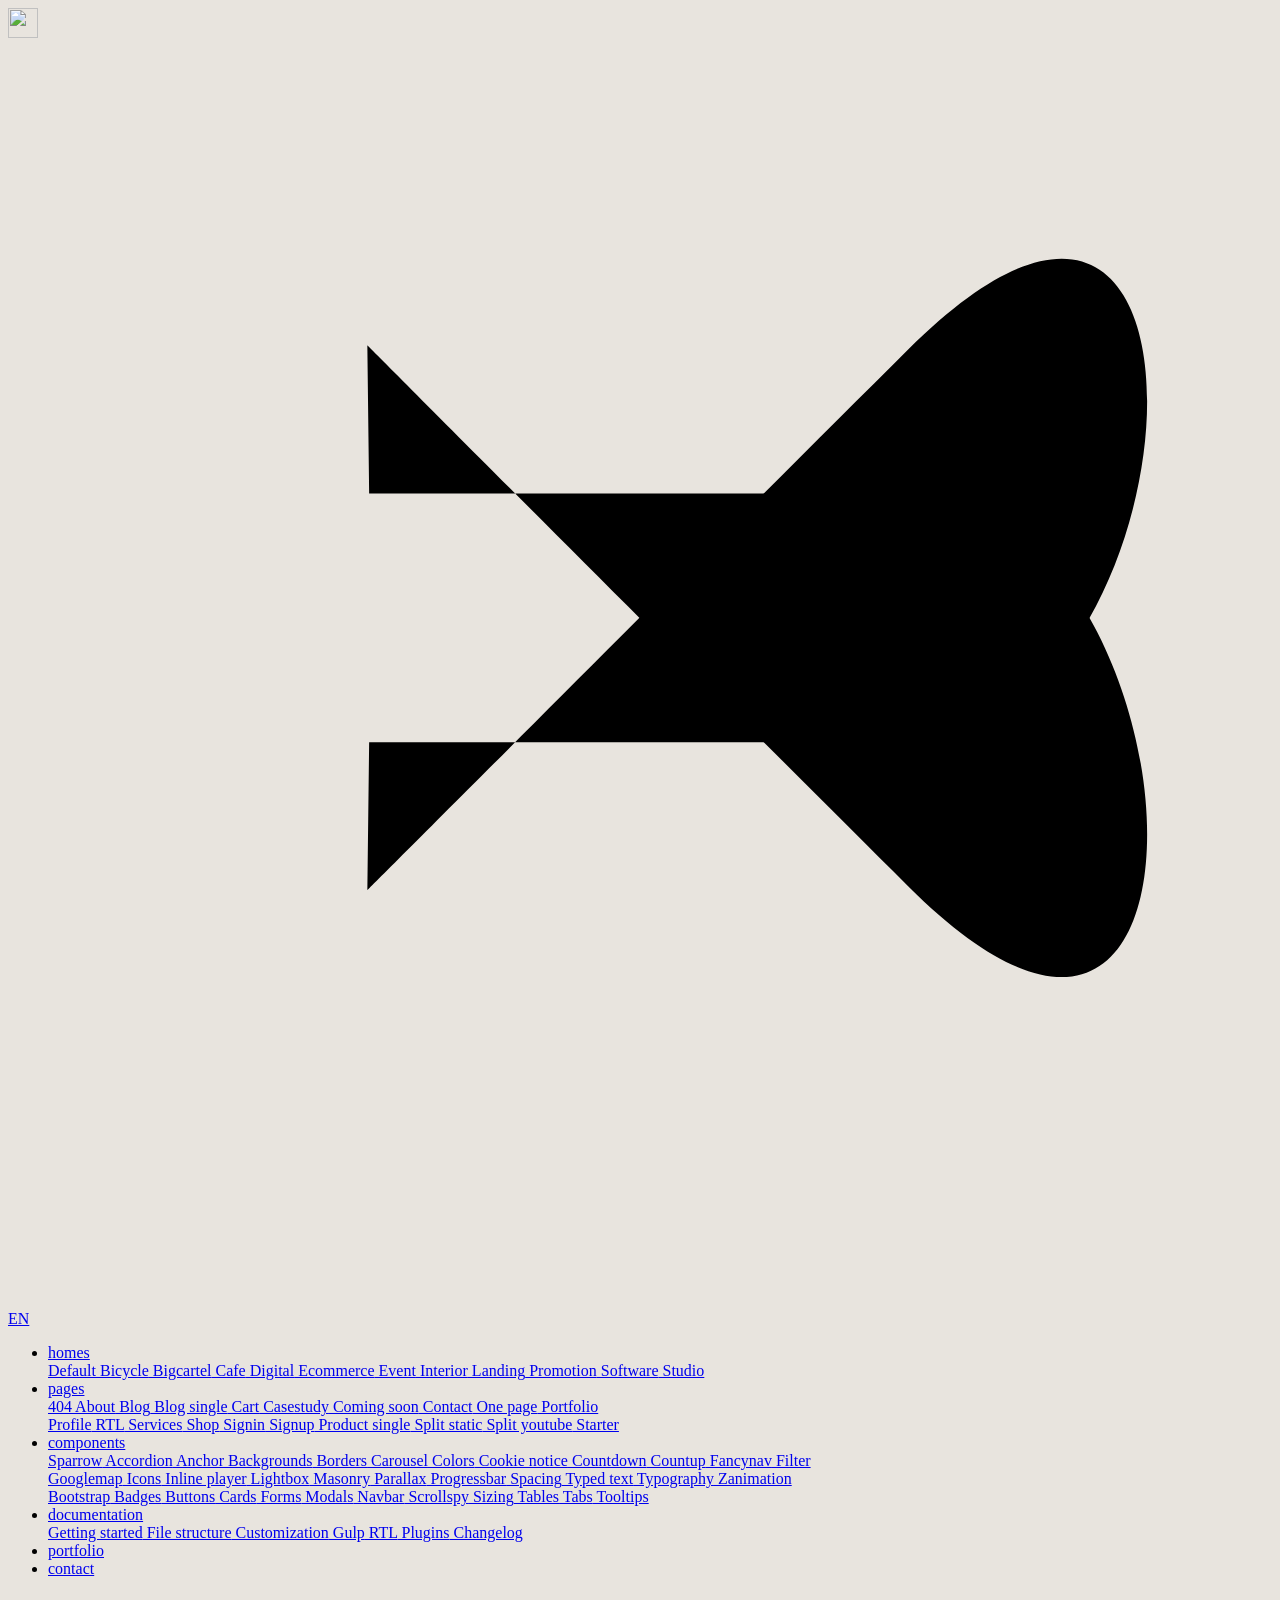
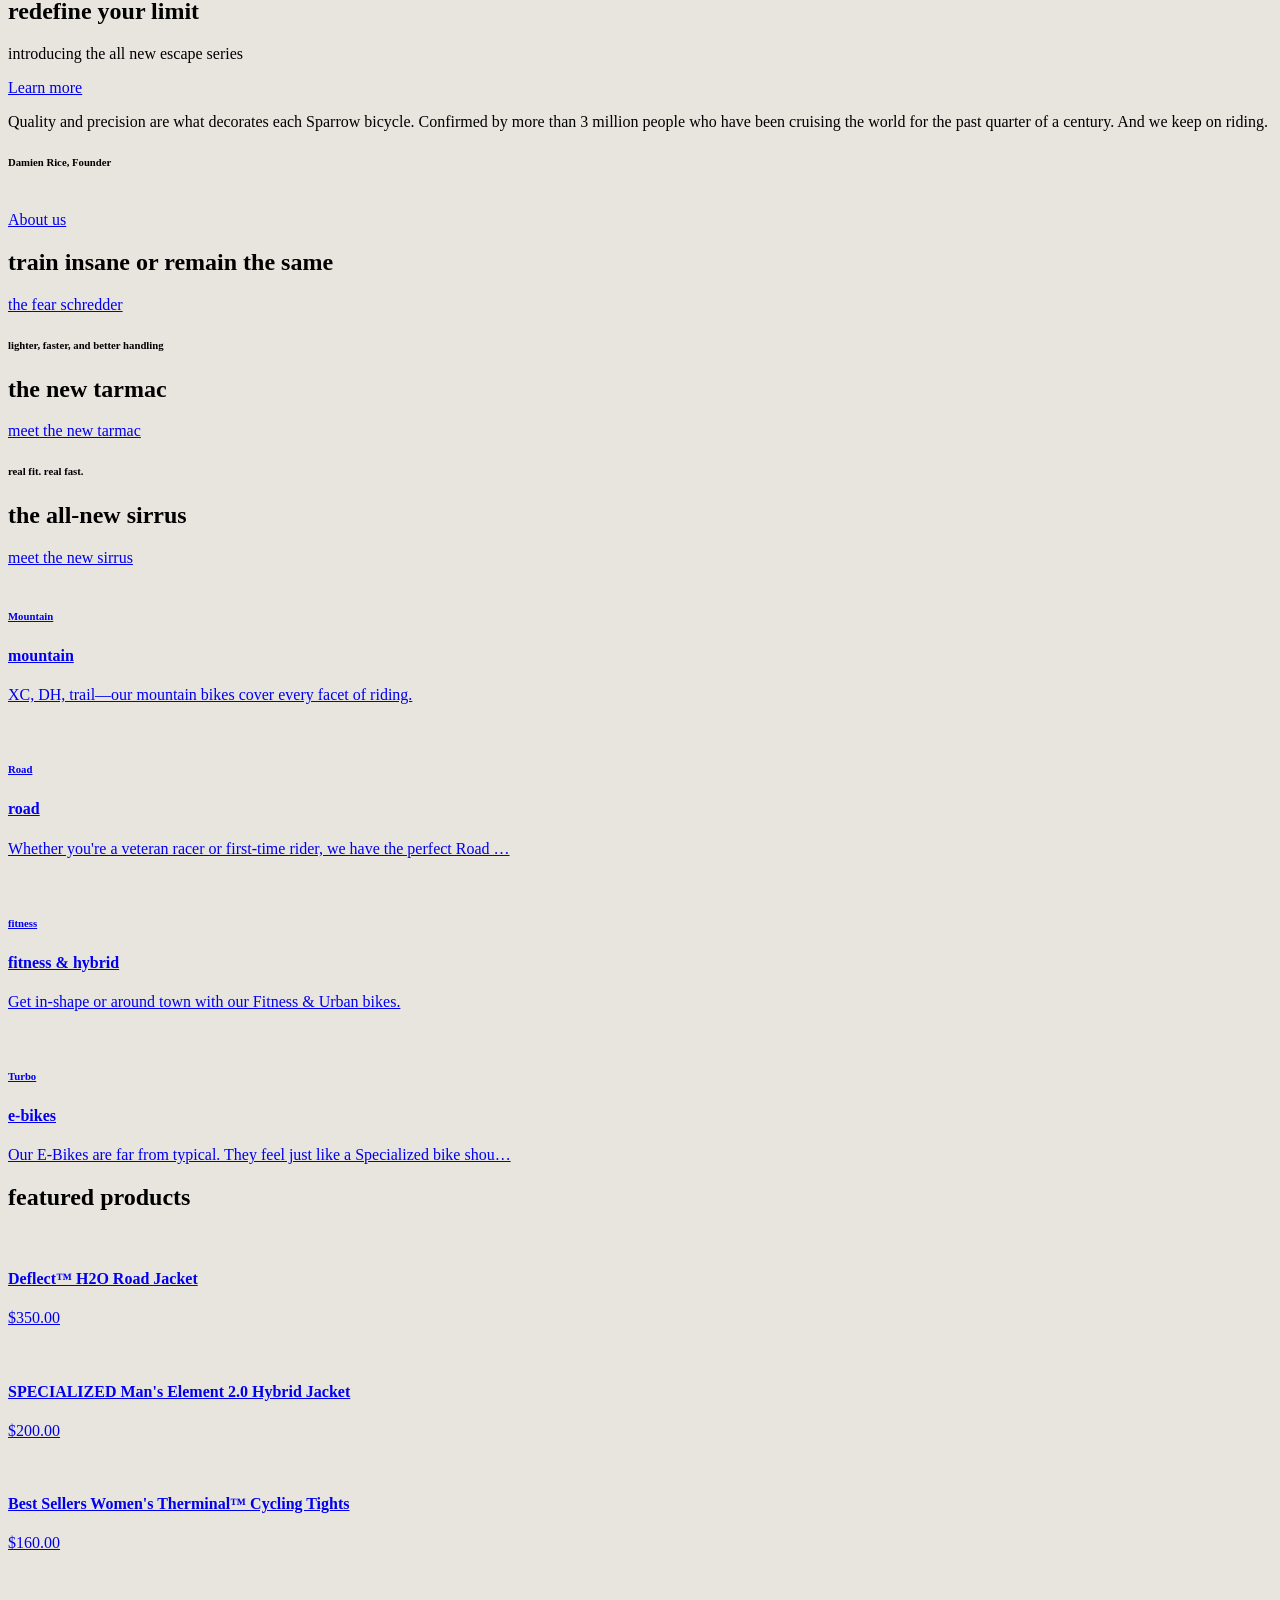
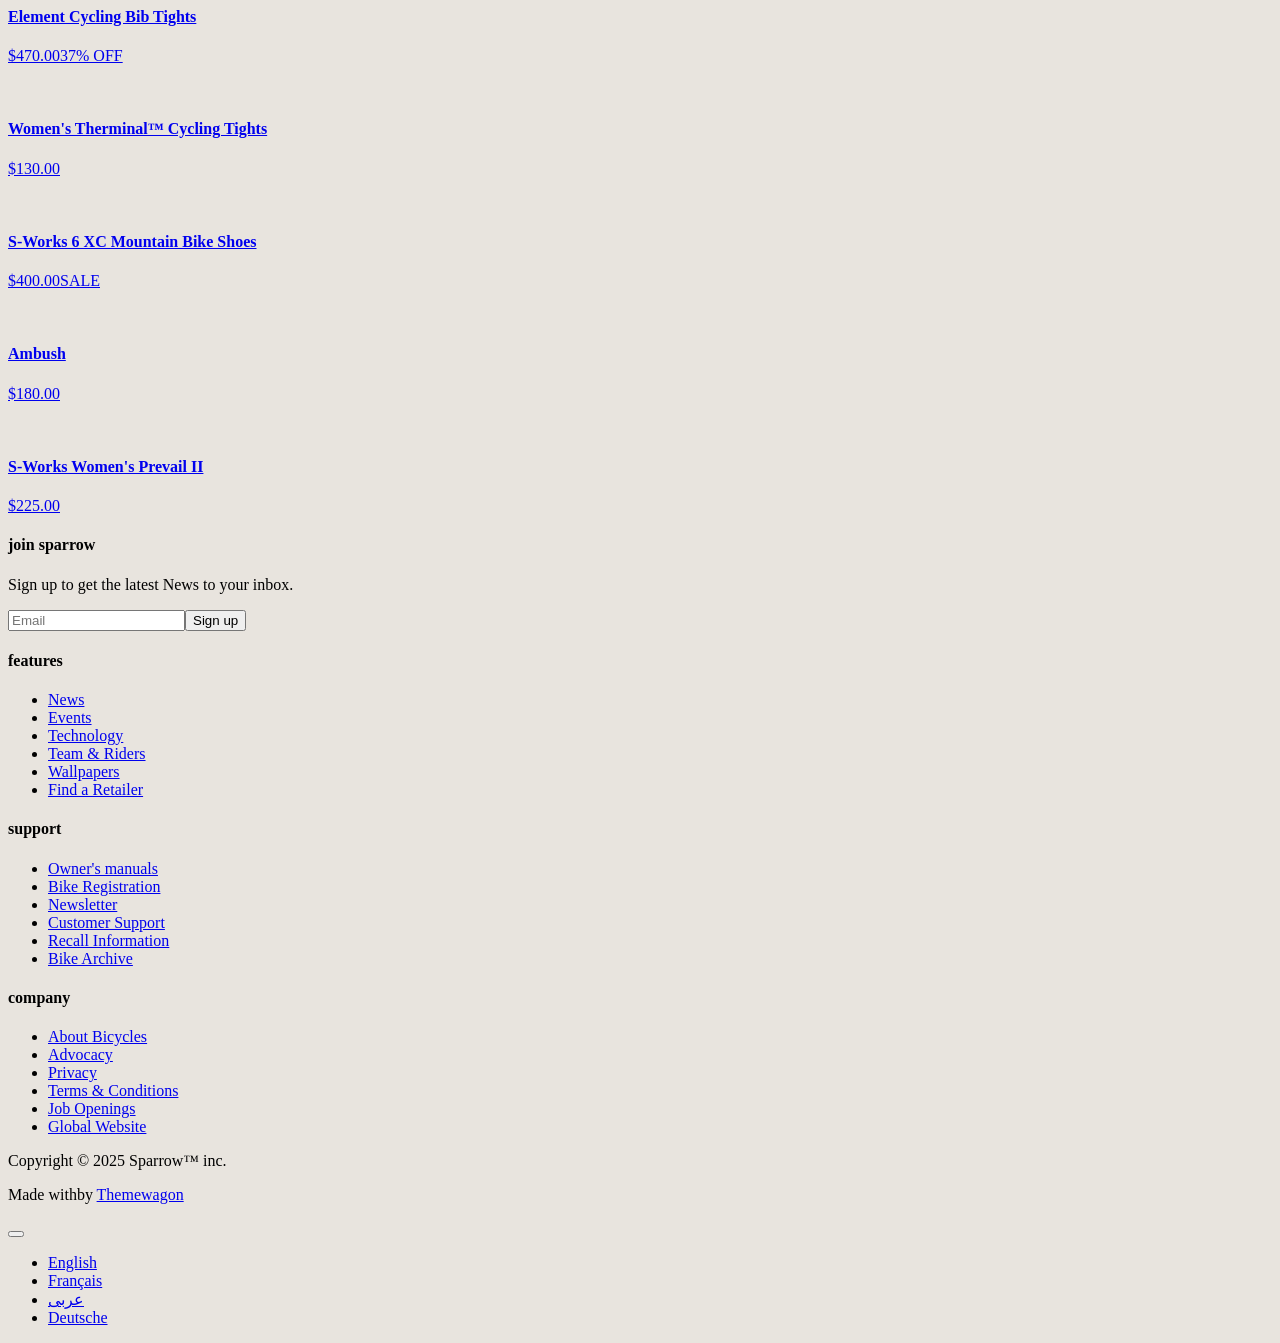
==== bicycle.html @ a2dff195 "Add files via upload" ====
<!DOCTYPE html>
<html class="has-sidemenu" lang="en-US" dir="ltr">

  <head>
    <meta charset="utf-8">
    <meta http-equiv="X-UA-Compatible" content="IE=edge">
    <meta name="viewport" content="width=device-width, initial-scale=1">

    <!-- ===============================================--><!--    Document Title--><!-- ===============================================-->
    <title>WAGS | mobile</title>

    <!-- ===============================================--><!--    Favicons--><!-- ===============================================-->
    <link rel="apple-touch-icon" sizes="180x180" href="../assets/img/favicons/apple-touch-icon.png">
    <link rel="icon" type="image/png" sizes="32x32" href="../assets/img/favicons/favicon-32x32.png">
    <link rel="icon" type="image/png" sizes="16x16" href="../assets/img/favicons/favicon-16x16.png">
    <link rel="shortcut icon" type="image/x-icon" href="../assets/img/favicons/favicon.ico">
    <link rel="manifest" href="../assets/img/favicons/manifest.json">
    <meta name="msapplication-TileImage" content="../assets/img/favicons/mstile-150x150.png">
    <meta name="theme-color" content="#E8E4DE">

    <!-- ===============================================--><!--    Stylesheets--><!-- ===============================================-->
    <link href="../vendors/swiper/swiper-bundle.min.css" rel="stylesheet">
    <link href="../vendors/loaders.css/loaders.min.css" rel="stylesheet" type="text/css">
    <link rel="preconnect" href="https://fonts.gstatic.com">
    <link href="https://fonts.googleapis.com/css?family=PT+Mono%7cPT+Serif:400,400i%7cLato:100,300,400,700,800,900" rel="stylesheet">
    <link href="../assets/css/theme.min.css" rel="stylesheet" />
    <link href="../assets/css/user.min.css" rel="stylesheet" />
    <style>
      html, body {
        background-color: #E8E4DE;
      }
    </style>
  </head>

  <body class="overflow-hidden-x">

    <nav class="fancynavbar fancynavbar-expand-lg" data-zanim-lg='{"from":{"opacity":1,"x":70},"to":{"opacity":1,"x":0},"ease":"CubicBezier","duration":0.8,"delay":0.3}' data-zanim-xs='{"from":{"opacity":1,"y":-37},"to":{"opacity":1,"y":0},"ease":"CubicBezier","duration":0.8,"delay":0.3}' data-zanim-trigger="scroll" data-exclusive="true">
      <div class="fancynavbar-togglerbar" data-onscroll-fade-in="data-onscroll-fade-in"><a class="fancynavbar-brand" href="../index.html"><img class="fancynavbar-brand-img" src="../assets/img/logo-sparrow-invert.svg" alt="" width="30" height="30" data-zanim-lg='{"from":{"opacity":0,"x":45},"to":{"opacity":1,"x":0},"ease":"CubicBezier","duration":0.8,"delay":0.4}' data-zanim-trigger="scroll" />
          <!--You can use icon or text logo as well--><!--<span class='fab fa-superpowers fs-6'></span>--><!--<span class='logo-sparrow'>S</span>--></a>
        <div class="fancynavbar-toggler"><svg class="fancynavbar-toggler-icon" viewBox="0 0 70 70" xmlns="http://www.w3.org/2000/svg" data-zanim-lg='{"from":{"opacity":0,"x":45},"to":{"opacity":1,"x":0},"ease":"CubicBezier","duration":0.8,"delay":0.5}' data-zanim-trigger="scroll">
            <path id="path-top" d="M20,25c0,0,22,0,30,0c16,0,18.89,40.71-.15,21.75C38.7,35.65,19.9,16.8,19.9,16.8"></path>
            <path id="path-middle" d="M20,32h30"></path>
            <path id="path-bottom" d="M19.9,46.98c0,0,18.8-18.85,29.95-29.95C68.89-1.92,66,38.78,50,38.78c-8,0-30,0-30,0"></path>
          </svg></div>
        <div class="fancynavbar-addon fancynavbar-addon-height" data-zanim-lg='{"from":{"opacity":1,"x":45},"to":{"opacity":1,"x":0},"ease":"CubicBezier","duration":0.8,"delay":0.4}' data-zanim-trigger="scroll"><a class="fancynavbar-addon-item" href="#!"><span class="fab fa-twitter"></span></a><a class="fancynavbar-addon-item" href="#languageModal" data-bs-toggle="modal"><span class="font-secondary ls fw-black fs-10 d-block">EN</span></a></div>
      </div>
      <div class="fancynavbar-collapse">
        <ul class="fancynavbar-nav">
          <li class="fancynav-item fancy-dropdown"><a class="fancynav-link fancy-dropdown-toggle" href="JavaScript:void(0)"><span class="fancynav-link-content">homes</span></a>
            <div class="fancy-dropdown-menu">
              <div class="row pb-4 pt-3">
                <div class="col-auto ps-2"><a class="fancy-dropdown-item" href="default.html"> Default</a><a class="fancy-dropdown-item" href="bicycle.html"> Bicycle</a><a class="fancy-dropdown-item" href="bigcartel.html"> Bigcartel</a><a class="fancy-dropdown-item" href="cafe.html"> Cafe</a><a class="fancy-dropdown-item" href="digital.html"> Digital</a><a class="fancy-dropdown-item" href="ecommerce.html"> Ecommerce</a><a class="fancy-dropdown-item" href="event.html"> Event</a><a class="fancy-dropdown-item" href="interior.html"> Interior</a><a class="fancy-dropdown-item" href="landing.html"> Landing</a><a class="fancy-dropdown-item" href="promotion.html"> Promotion</a><a class="fancy-dropdown-item" href="software.html"> Software</a><a class="fancy-dropdown-item" href="studio.html"> Studio</a></div>
              </div>
            </div>
          </li>
          <li class="fancynav-item fancy-dropdown"><a class="fancynav-link fancy-dropdown-toggle" href="JavaScript:void(0)"><span class="fancynav-link-content">pages</span></a>
            <div class="fancy-dropdown-menu">
              <div class="row pb-4 pt-3">
                <div class="col-sm-auto pe-4 ps-2"><a class="fancy-dropdown-item" href="../pages/404.html"> 404</a><a class="fancy-dropdown-item" href="../pages/about.html"> About</a><a class="fancy-dropdown-item" href="../pages/blog.html"> Blog</a><a class="fancy-dropdown-item" href="../pages/blog-single.html"> Blog single</a><a class="fancy-dropdown-item" href="../pages/cart.html"> Cart</a><a class="fancy-dropdown-item" href="../pages/casestudy.html"> Casestudy</a><a class="fancy-dropdown-item" href="../pages/coming-soon.html"> Coming soon</a><a class="fancy-dropdown-item" href="../pages/contact.html"> Contact</a><a class="fancy-dropdown-item" href="../pages/one-page.html"> One page</a><a class="fancy-dropdown-item" href="../pages/portfolio.html"> Portfolio</a></div>
                <div class="col-sm-auto pe-4"><a class="fancy-dropdown-item" href="../pages/profile.html"> Profile</a><a class="fancy-dropdown-item" href="../pages/rtl.html"> RTL</a><a class="fancy-dropdown-item" href="../pages/services.html"> Services</a><a class="fancy-dropdown-item" href="../pages/shop.html"> Shop</a><a class="fancy-dropdown-item" href="../pages/signin.html"> Signin</a><a class="fancy-dropdown-item" href="../pages/signup.html"> Signup</a><a class="fancy-dropdown-item" href="../pages/product-single.html"> Product single</a><a class="fancy-dropdown-item" href="../pages/split-static.html"> Split static</a><a class="fancy-dropdown-item" href="../pages/split-youtube.html"> Split youtube</a><a class="fancy-dropdown-item" href="../pages/starter.html"> Starter</a></div>
              </div>
            </div>
          </li>
          <li class="fancynav-item fancy-dropdown"><a class="fancynav-link fancy-dropdown-toggle" href="JavaScript:void(0)"><span class="fancynav-link-content">components</span></a>
            <div class="fancy-dropdown-menu">
              <div class="row pb-2 pt-3">
                <div class="col-sm-auto mb-3">
                  <div class="row">
                    <div class="col-sm-auto pe-4 ps-2"><a class="fancy-dropdown-title fw-black ls fs-10 mb-1" href="JavaScript:void(0)">Sparrow</a><a class="fancy-dropdown-item" href="../components/sparrow/accordion.html"> Accordion</a><a class="fancy-dropdown-item" href="../components/sparrow/anchor.html"> Anchor</a><a class="fancy-dropdown-item" href="../components/sparrow/backgrounds.html"> Backgrounds</a><a class="fancy-dropdown-item" href="../components/sparrow/borders.html"> Borders</a><a class="fancy-dropdown-item" href="../components/sparrow/carousel.html"> Carousel</a><a class="fancy-dropdown-item" href="../components/sparrow/colors.html"> Colors</a><a class="fancy-dropdown-item" href="../components/sparrow/cookie-notice.html"> Cookie notice</a><a class="fancy-dropdown-item" href="../components/sparrow/countdown.html"> Countdown</a><a class="fancy-dropdown-item" href="../components/sparrow/countup.html"> Countup</a><a class="fancy-dropdown-item" href="../components/sparrow/fancynav.html"> Fancynav</a><a class="fancy-dropdown-item" href="../components/sparrow/filter.html"> Filter</a></div>
                    <div class="col-sm-auto pe-4"><a class="fancy-dropdown-item" href="../components/sparrow/googlemap.html"> Googlemap</a><a class="fancy-dropdown-item" href="../components/sparrow/icons.html"> Icons</a><a class="fancy-dropdown-item" href="../components/sparrow/inline-player.html"> Inline player</a><a class="fancy-dropdown-item" href="../components/sparrow/lightbox.html"> Lightbox</a><a class="fancy-dropdown-item" href="../components/sparrow/masonry.html"> Masonry</a><a class="fancy-dropdown-item" href="../components/sparrow/parallax.html"> Parallax</a><a class="fancy-dropdown-item" href="../components/sparrow/progressbar.html"> Progressbar</a><a class="fancy-dropdown-item" href="../components/sparrow/spacing.html"> Spacing</a><a class="fancy-dropdown-item" href="../components/sparrow/typed-text.html"> Typed text</a><a class="fancy-dropdown-item" href="../components/sparrow/typography.html"> Typography</a><a class="fancy-dropdown-item" href="../components/sparrow/zanimation.html"> Zanimation</a></div>
                  </div>
                </div>
                <div class="col-sm-auto pe-3 mb-3 ps-2"><a class="fancy-dropdown-title fw-black ls fs-10 mb-1" href="JavaScript:void(0)">Bootstrap</a><a class="fancy-dropdown-item" href="../components/bootstrap/badges.html"> Badges</a><a class="fancy-dropdown-item" href="../components/bootstrap/buttons.html"> Buttons</a><a class="fancy-dropdown-item" href="../components/bootstrap/cards.html"> Cards</a><a class="fancy-dropdown-item" href="../components/bootstrap/forms.html"> Forms</a><a class="fancy-dropdown-item" href="../components/bootstrap/modals.html"> Modals</a><a class="fancy-dropdown-item" href="../components/bootstrap/navbar.html"> Navbar</a><a class="fancy-dropdown-item" href="../components/bootstrap/scrollspy.html"> Scrollspy</a><a class="fancy-dropdown-item" href="../components/bootstrap/sizing.html"> Sizing</a><a class="fancy-dropdown-item" href="../components/bootstrap/tables.html"> Tables</a><a class="fancy-dropdown-item" href="../components/bootstrap/tabs.html"> Tabs</a><a class="fancy-dropdown-item" href="../components/bootstrap/tooltips.html"> Tooltips</a></div>
              </div>
            </div>
          </li>
          <li class="fancynav-item fancy-dropdown"><a class="fancynav-link fancy-dropdown-toggle" href="JavaScript:void(0)"><span class="fancynav-link-content">documentation</span></a>
            <div class="fancy-dropdown-menu">
              <div class="row pb-4 pt-3">
                <div class="col-auto ps-2"><a class="fancy-dropdown-item" href="../documentation/getting-started.html"> Getting started</a><a class="fancy-dropdown-item" href="../documentation/file-structure.html"> File structure</a><a class="fancy-dropdown-item" href="../documentation/customization.html"> Customization</a><a class="fancy-dropdown-item" href="../documentation/gulp.html"> Gulp</a><a class="fancy-dropdown-item" href="../documentation/rtl.html"> RTL</a><a class="fancy-dropdown-item" href="../documentation/plugins.html"> Plugins</a><a class="fancy-dropdown-item" href="../documentation/changelog.html"> Changelog</a></div>
              </div>
            </div>
          </li>
          <li class="fancynav-item"><a class="fancynav-link" href="../pages/portfolio.html"><span class="fancynav-link-content">portfolio</span></a></li>
          <li class="fancynav-item"><a class="fancynav-link" href="../pages/contact.html"><span class="fancynav-link-content">contact</span></a></li>
        </ul>
      </div>
    </nav>


    <!-- ===============================================--><!--    Main Content--><!-- ===============================================-->
    <main class="main min-vh-100" id="top">

      <!-- ============================================--><!-- Preloader ==================================-->
      <div class="preloader" id="preloader">
        <div class="loader">
          <div class="line-scale-pulse-out-rapid">
            <div> </div>
            <div></div>
            <div></div>
            <div></div>
            <div> </div>
          </div>
        </div>
      </div><!-- ============================================--><!-- End of Preloader ===========================-->

      <!-- ============================================--><!-- <section> begin ============================-->
      <section class="py-0" id="bicycleHeader" data-zanim-lg='{"delay":0.6,"animation":"zoom-out"}' data-zanim-trigger="scroll">
        <div class="bg-holder overlay overlay-2" style="background-image:url(../assets/img/headers/header-bicycle.jpg);">
          <div class="yt-video" data-youtube-embed='{"videoId":"x4LRLFGrliw","startSeconds":24,"endSeconds":245}'></div>
        </div><!--/.bg-holder-->
        <div class="container">
          <div class="row min-vh-100 align-items-center py-8">
            <div class="col-lg-7" data-zanim-timeline='{"delay":0.6}' data-zanim-trigger="scroll">
              <h1 class="fs-6 fs-sm-5 fs-xl-4 display-4 text-white fst-italic overflow-hidden text-decoration-underline" data-zanim-xs='{"delay":0.1}'>redefine your limit</h1>
              <div class="overflow-hidden">
                <p class="text-white mb-4 font-secondary fst-italic fs-7" data-zanim-xs='{"delay":0.2}'>introducing the all new escape series</p>
              </div>
              <div data-zanim-xs='{"delay":0.3}'><a class="btn btn-outline-light mt-4" href="#!">Learn more</a></div>
            </div>
          </div>
        </div><!-- end of .container-->
      </section><!-- <section> close ============================--><!-- ============================================-->



      <!-- ============================================--><!-- <section> begin ============================-->
      <section class="text-center" id="bicycleAbout">
        <div class="container">
          <div class="row justify-content-center">
            <div class="col-lg-7">
              <p class="lead"><span class="text-dark fw-semibold">Quality and precision</span> are what decorates each Sparrow bicycle. Confirmed by more than<span class="text-dark fw-semibold"> 3 million people</span> who have been cruising the world for the past quarter of a century. And we keep on riding.</p>
              <h6 class="mt-5"> Damien Rice, Founder</h6><img src="../assets/img/signature.png" alt="" width="220" /><br /><a class="btn btn-outline-danger mt-6" href="#!">About us</a>
            </div>
          </div>
        </div><!-- end of .container-->
      </section><!-- <section> close ============================--><!-- ============================================-->



      <!-- ============================================--><!-- <section> begin ============================-->
      <section class="text-center py-0 overflow-hidden" id="bicycleCta">
        <div class="container-fluid">
          <div class="row">
            <div class="col px-4">
              <div class="position-relative overflow-hidden rounded">
                <div class="bg-holder overlay" style="background-image:url(../assets/img/bicycle-11.jpg);" data-parallax="" data-rellax-percentage="0.5" data-rellax-speed="-3"></div><!--/.bg-holder-->
                <div class="position-relative py-8 py-md-11" data-zanim-timeline="{}" data-zanim-trigger="scroll">
                  <h2 class="fs-5 text-white px-4 px-sm-0 display-4 mb-4" data-zanim-xs='{"delay":0.1}'>train insane or remain the same</h2>
                  <div data-zanim-xs='{"delay":0.2}'><a class="btn btn-outline-light border-2 mt-3" href="#!">the fear schredder</a></div>
                </div>
              </div>
            </div>
          </div>
        </div><!-- end of .container-->
      </section><!-- <section> close ============================--><!-- ============================================-->



      <!-- ============================================--><!-- <section> begin ============================-->
      <section class="text-center pt-4 pb-0" id="bicycleFeatures">
        <div class="container-fluid">
          <div class="row m-0">
            <div class="col-md-6">
              <div class="position-relative overflow-hidden rounded">
                <div class="bg-holder" style="background-image:url(../assets/img/bicycle-02.jpg);"></div><!--/.bg-holder-->
                <div class="position-relative py-8 py-md-11">
                  <div data-zanim-timeline="{}" data-zanim-trigger="scroll">
                    <div class="overflow-hidden">
                      <h6 class="text-white ls text-uppercase" data-zanim-xs='{"delay":0}'>lighter, faster, and better handling</h6>
                    </div>
                    <div class="overflow-hidden">
                      <h2 class="fs-7 fs-sm-6 text-white" data-zanim-xs='{"delay":0.1}'>the new tarmac</h2>
                    </div>
                    <div data-zanim-xs='{"delay":0.2}'><a class="btn btn-dark mt-4" href="#!">meet the new tarmac</a></div>
                  </div>
                </div>
              </div>
            </div>
            <div class="col-md-6 mt-4 mt-md-0">
              <div class="position-relative overflow-hidden rounded">
                <div class="bg-holder" style="background-image:url(../assets/img/bicycle-01.jpg);"></div><!--/.bg-holder-->
                <div class="position-relative py-8 py-md-11">
                  <div data-zanim-timeline='{"delay":0.1}' data-zanim-trigger="scroll">
                    <div class="overflow-hidden">
                      <h6 class="text-white ls text-uppercase" data-zanim-xs='{"delay":0}'>real fit. real fast.</h6>
                    </div>
                    <div class="overflow-hidden">
                      <h2 class="fs-7 fs-sm-6 text-white" data-zanim-xs='{"delay":0.1}'>the all-new sirrus</h2>
                    </div>
                    <div data-zanim-xs='{"delay":0.2}'><a class="btn btn-dark mt-4" href="#!">meet the new sirrus</a></div>
                  </div>
                </div>
              </div>
            </div>
          </div>
        </div><!-- end of .container-->
      </section><!-- <section> close ============================--><!-- ============================================-->



      <!-- ============================================--><!-- <section> begin ============================-->
      <section class="py-4" id="bicycleFeatures1">
        <div class="container-fluid">
          <div class="row m-0">
            <div class="col-sm-6 col-lg-3"><a class="d-block" href="#!"><img class="w-100 rounded" src="../assets/img/bicycle-03.jpg" alt="" data-zanim-xs='{"delay":0,"animation":"zoom-in"}' data-zanim-trigger="scroll" />
                <h6 class="d-inline-block ls text-uppercase fw-normal mb-0 mt-3 text-body-secondary">Mountain</h6>
                <h4>mountain</h4>
                <p class="text-body d-inline-block">XC, DH, trail—our mountain bikes cover every facet of riding.</p>
              </a></div>
            <div class="col-sm-6 col-lg-3 mt-4 mt-sm-0"><a class="d-block" href="#!"><img class="w-100 rounded" src="../assets/img/bicycle-04.jpg" alt="" data-zanim-xs='{"delay":0.1,"animation":"zoom-in"}' data-zanim-trigger="scroll" />
                <h6 class="d-inline-block ls text-uppercase fw-normal mb-0 mt-3 text-body-secondary">Road</h6>
                <h4>road</h4>
                <p class="text-body d-inline-block">Whether you're a veteran racer or first-time rider, we have the perfect Road …</p>
              </a></div>
            <div class="col-sm-6 col-lg-3 mt-4 mt-lg-0"><a class="d-block" href="#!"><img class="w-100 rounded" src="../assets/img/bicycle-05.jpg" alt="" data-zanim-xs='{"delay":0.2,"animation":"zoom-in"}' data-zanim-trigger="scroll" />
                <h6 class="d-inline-block ls text-uppercase fw-normal mb-0 mt-3 text-body-secondary">fitness</h6>
                <h4>fitness &amp; hybrid</h4>
                <p class="text-body d-inline-block">Get in-shape or around town with our Fitness &amp; Urban bikes.</p>
              </a></div>
            <div class="col-sm-6 col-lg-3 mt-4 mt-lg-0"><a class="d-block" href="#!"><img class="w-100 rounded" src="../assets/img/bicycle-06.jpg" alt="" data-zanim-xs='{"delay":0.3,"animation":"zoom-in"}' data-zanim-trigger="scroll" />
                <h6 class="d-inline-block ls text-uppercase fw-normal mb-0 mt-3 text-body-secondary">Turbo</h6>
                <h4>e-bikes</h4>
                <p class="text-body d-inline-block">Our E-Bikes are far from typical. They feel just like a Specialized bike shou…</p>
              </a></div>
          </div>
        </div><!-- end of .container-->
      </section><!-- <section> close ============================--><!-- ============================================-->



      <!-- ============================================--><!-- <section> begin ============================-->
      <section class="bg-11 overflow-hidden" id="bicycleProducts">
        <div class="container">
          <div class="row text-center">
            <div class="col-12 mb-4 mb-md-6">
              <h2 class="text-center"><span class="text-decoration-underline">featured products</span></h2>
            </div>
            <div class="col-12">
              <div class="swiper theme-slider h-100" data-swiper='{"autoplay":{"delay":5000,"disableOnInteraction":false},"loop":true,"spaceBetween":30,"breakpoints":{"576":{"slidesPerView":2},"768":{"slidesPerView":3},"992":{"slidesPerView":4}}}' data-zanim-lg='{"animation":"zoom-out","delay":0}' data-zanim-trigger="scroll">
                <div class="swiper-wrapper">
                  <div class="swiper-slide border border-light-subtle"><a href="#!"><img class="rounded w-100" src="../assets/img/bicycle-07.jpg" alt="" />
                      <div class="px-3 px-xl-5">
                        <h4 class="mt-3 fs-9 fw-bold">Deflect&trade; H2O Road Jacket</h4>
                        <p class="font-secondary d-inline-block text-body">$350.00</p>
                      </div>
                    </a></div>
                  <div class="swiper-slide border border-light-subtle"><a href="#!"><img class="rounded w-100" src="../assets/img/bicycle-08.jpg" alt="" />
                      <div class="px-3 px-xl-5">
                        <h4 class="mt-3 fs-9 fw-bold">SPECIALIZED Man's Element 2.0 Hybrid Jacket</h4>
                        <p class="font-secondary d-inline-block text-body">$200.00</p>
                      </div>
                    </a></div>
                  <div class="swiper-slide border border-light-subtle"><a href="#!"><img class="rounded w-100" src="../assets/img/bicycle-09.jpg" alt="" />
                      <div class="px-3 px-xl-5">
                        <h4 class="mt-3 fs-9 fw-bold">Best Sellers Women's Therminal&trade; Cycling Tights</h4>
                        <p class="font-secondary d-inline-block text-body">$160.00</p>
                      </div>
                    </a></div>
                  <div class="swiper-slide border border-light-subtle"><a href="#!"><img class="rounded w-100" src="../assets/img/bicycle-10.jpg" alt="" />
                      <div class="px-3 px-xl-5">
                        <h4 class="mt-3 fs-9 fw-bold">Element Cycling Bib Tights</h4>
                        <p class="font-secondary d-inline-block text-body">$470.00<span class="badge bg-danger ms-1">37% OFF</span></p>
                      </div>
                    </a></div>
                  <div class="swiper-slide border border-light-subtle"><a href="#!"><img class="rounded w-100" src="../assets/img/bicycle-07.jpg" alt="" />
                      <div class="px-3 px-xl-5">
                        <h4 class="mt-3 fs-9 fw-bold">Women's Therminal&trade; Cycling Tights</h4>
                        <p class="font-secondary d-inline-block text-body">$130.00</p>
                      </div>
                    </a></div>
                  <div class="swiper-slide border border-light-subtle"><a href="#!"><img class="rounded w-100" src="../assets/img/bicycle-08.jpg" alt="" />
                      <div class="px-3 px-xl-5">
                        <h4 class="mt-3 fs-9 fw-bold">S-Works 6 XC Mountain Bike Shoes</h4>
                        <p class="font-secondary d-inline-block text-body">$400.00<span class="badge bg-danger ms-1">SALE</span></p>
                      </div>
                    </a></div>
                  <div class="swiper-slide border border-light-subtle"><a href="#!"><img class="rounded w-100" src="../assets/img/bicycle-09.jpg" alt="" />
                      <div class="px-3 px-xl-5">
                        <h4 class="mt-3 fs-9 fw-bold">Ambush</h4>
                        <p class="font-secondary d-inline-block text-body">$180.00</p>
                      </div>
                    </a></div>
                  <div class="swiper-slide border border-light-subtle"><a href="#!"><img class="rounded w-100" src="../assets/img/bicycle-10.jpg" alt="" />
                      <div class="px-3 px-xl-5">
                        <h4 class="mt-3 fs-9 fw-bold">S-Works Women's Prevail II</h4>
                        <p class="font-secondary d-inline-block text-body">$225.00</p>
                      </div>
                    </a></div>
                </div>
                <div class="swiper-nav">
                  <div class="swiper-button-next"></div>
                  <div class="swiper-button-prev"></div>
                </div>
              </div>
            </div>
          </div>
        </div><!-- end of .container-->
      </section><!-- <section> close ============================--><!-- ============================================-->



      <!-- ============================================--><!-- <section> begin ============================-->
      <section class="bg-dark py-6 font-secondary" id="bicycleSignUp">
        <div class="container">
          <div class="row">
            <div class="col-lg-6 col-xl-5 pe-lg-8">
              <h4 class="text-white text-opacity-85 mb-4">join sparrow</h4><a class="d-inline-block" href="#!"><span class="fa-stack fa-stack-size me-2 text-dark border rounded-circle bg-body fs-8"><i class="fab fa-facebook-f fa-stack-1x"></i></span></a><a class="d-inline-block" href="#!"><span class="fa-stack fa-stack-size me-2 text-dark border rounded-circle bg-body fs-8"><i class="fab fa-instagram fa-stack-1x"></i></span></a><a class="d-inline-block" href="#!"><span class="fa-stack fa-stack-size text-dark border rounded-circle bg-body fs-8"><i class="fab fa-youtube fa-stack-1x"></i></span></a>
              <p class="text-body-tertiary mt-4">Sign up to get the latest News to your inbox.</p>
              <div class="input-group mb-3"><input class="form-control" type="text" placeholder="Email" aria-label="Recipient's username" aria-describedby="button-addon2" /><button class="btn border border-light text-light px-4" id="button-addon2" type="button">Sign up</button></div>
            </div>
            <div class="col mt-6 mt-lg-0">
              <div class="row">
                <div class="col-6 col-sm-4">
                  <h4 class="text-white text-opacity-85 mb-4">features</h4>
                  <ul class="list-unstyled">
                    <li class="py-1"><a class="text-body-tertiary" href="#!">News</a></li>
                    <li class="py-1"><a class="text-body-tertiary" href="#!">Events</a></li>
                    <li class="py-1"><a class="text-body-tertiary" href="#!">Technology</a></li>
                    <li class="py-1"><a class="text-body-tertiary" href="#!">Team &amp; Riders</a></li>
                    <li class="py-1"><a class="text-body-tertiary" href="#!">Wallpapers</a></li>
                    <li class="py-1"><a class="text-body-tertiary" href="#!">Find a Retailer</a></li>
                  </ul>
                </div>
                <div class="col-6 col-sm-4">
                  <h4 class="text-white text-opacity-85 mb-4">support</h4>
                  <ul class="list-unstyled">
                    <li class="py-1"><a class="text-body-tertiary" href="#!">Owner's manuals</a></li>
                    <li class="py-1"><a class="text-body-tertiary" href="#!">Bike Registration</a></li>
                    <li class="py-1"><a class="text-body-tertiary" href="#!">Newsletter</a></li>
                    <li class="py-1"><a class="text-body-tertiary" href="#!">Customer Support</a></li>
                    <li class="py-1"><a class="text-body-tertiary" href="#!">Recall Information</a></li>
                    <li class="py-1"><a class="text-body-tertiary" href="#!">Bike Archive</a></li>
                  </ul>
                </div>
                <div class="col-6 col-sm-4 mt-6 mt-sm-0">
                  <h4 class="text-white text-opacity-85 mb-4">company</h4>
                  <ul class="list-unstyled">
                    <li class="py-1"><a class="text-body-tertiary" href="#!">About Bicycles</a></li>
                    <li class="py-1"><a class="text-body-tertiary" href="#!">Advocacy</a></li>
                    <li class="py-1"><a class="text-body-tertiary" href="#!">Privacy</a></li>
                    <li class="py-1"><a class="text-body-tertiary" href="#!">Terms &amp; Conditions</a></li>
                    <li class="py-1"><a class="text-body-tertiary" href="#!">Job Openings</a></li>
                    <li class="py-1"><a class="text-body-tertiary" href="#!">Global Website</a></li>
                  </ul>
                </div>
              </div>
            </div>
          </div>
        </div><!-- end of .container-->
      </section><!-- <section> close ============================--><!-- ============================================-->

    </main><!-- ===============================================--><!--    End of Main Content--><!-- ===============================================-->



    <!--===============================================--><!--    Footer--><!--===============================================-->
    <footer class="footer bg-black text-body-secondary py-4 font-secondary text-center overflow-hidden">
      <div class="container">
        <div class="row align-items-center">
          <div class="col-lg-4 order-lg-2 position-relative"><a class="indicator indicator-up" href="#top"><span class="indicator-arrow indicator-arrow-one" data-zanim-xs='{"from":{"opacity":0,"y":15},"to":{"opacity":1,"y":-5,"scale":1},"ease":"Back.easeOut","duration":0.4,"delay":0.9}'></span><span class="indicator-arrow indicator-arrow-two" data-zanim-xs='{"from":{"opacity":0,"y":15},"to":{"opacity":1,"y":-5,"scale":1},"ease":"Back.easeOut","duration":0.4,"delay":1.05}'></span></a></div>
          <div class="col-lg-4 text-lg-start mt-4 mt-lg-0">
            <p class="fs-10 text-uppercase ls fw-bold mb-0">Copyright &copy; 2025 Sparrow&trade; inc.</p>
          </div>
          <div class="col-lg-4 text-lg-end order-lg-2 mt-2 mt-lg-0">
            <p class="fs-10 text-uppercase ls fw-bold mb-0">Made with<span class="text-danger fas fa-heart mx-1"></span>by <a class="text-body-secondary" href="https://themewagon.com/" target="_blank">Themewagon</a></p>
          </div>
        </div>
      </div>
    </footer>

    <!--===============================================--><!--    Modal for language selection--><!--===============================================--><!-- Modal-->
    <div class="overflow-hidden">
      <div class="modal fade fade-in" id="languageModal" tabindex="-1" role="dialog" aria-hidden="true">
        <div class="modal-dialog modal-dialog-centered modal-xs mx-auto" role="document">
          <div class="modal-content bg-black">
            <div class="modal-body text-center p-0"><button class="btn-close text-white position-absolute top-0 end-0 times-icon mt-2 me-2 p-0" type="button" data-bs-dismiss="modal" aria-label="Close"></button>
              <ul class="list-unstyled my-0 py-4 font-secondary">
                <li><a class="text-white fw-bold pt-1 d-block" href="default.html">English</a></li>
                <li><a class="pt-1 d-block text-body-tertiary" href="#!">Français</a></li>
                <li><a class="text-body-tertiary pt-1 d-block" href="../pages/rtl.html">عربى</a></li>
                <li><a class="pt-1 d-block text-body-tertiary" href="#!">Deutsche</a></li>
              </ul>
            </div>
          </div>
        </div>
      </div>
    </div>

    <!-- ===============================================--><!--    JavaScripts--><!-- ===============================================-->
    <script src="../vendors/popper/popper.min.js"></script>
    <script src="../vendors/bootstrap/bootstrap.min.js"></script>
    <script src="../vendors/anchorjs/anchor.min.js"></script>
    <script src="../vendors/is/is.min.js"></script>
    <script src="../vendors/swiper/swiper-bundle.min.js"></script>
    <script src="../vendors/rellax/rellax.min.js"> </script>
    <script src="../vendors/fontawesome/all.min.js"></script>
    <script src="../vendors/lodash/lodash.min.js"></script>
    <script src="../vendors/imagesloaded/imagesloaded.pkgd.js"></script>
    <script src="../vendors/gsap/gsap.js"></script>
    <script src="../vendors/gsap/customEase.js"></script>
    <script src="../vendors/gsap/drawSVGPlugin.js"></script><!-- Global site tag (gtag.js) - Google Analytics-->
    <script async="" src="https://www.googletagmanager.com/gtag/js?id=UA-122907869-1"></script>
    <script>
      window.dataLayer = window.dataLayer || [];

      function gtag() {
        dataLayer.push(arguments);
      }
      gtag('js', new Date());
      gtag('config', 'UA-122907869-1');
    </script>
    <script src="../assets/js/theme.js"></script>
  </body>

</html>
---- vendors/loaders.css/loaders.min.css ----
.ball-pulse-sync>div,.ball-pulse>div{width:15px;height:15px;margin:2px;display:inline-block}.ball-pulse-sync>div,.ball-pulse>div,.ball-scale>div{background-color:#fff;border-radius:100%}@-webkit-keyframes scale{0%,80%{-webkit-transform:scale(1);transform:scale(1);opacity:1}45%{-webkit-transform:scale(.1);transform:scale(.1);opacity:.7}}@keyframes scale{0%,80%{-webkit-transform:scale(1);transform:scale(1);opacity:1}45%{-webkit-transform:scale(.1);transform:scale(.1);opacity:.7}}.ball-pulse>div:nth-child(0){-webkit-animation:scale .75s -.36s infinite cubic-bezier(.2,.68,.18,1.08);animation:scale .75s -.36s infinite cubic-bezier(.2,.68,.18,1.08)}.ball-pulse>div:nth-child(1){-webkit-animation:scale .75s -.24s infinite cubic-bezier(.2,.68,.18,1.08);animation:scale .75s -.24s infinite cubic-bezier(.2,.68,.18,1.08)}.ball-pulse>div:nth-child(2){-webkit-animation:scale .75s -.12s infinite cubic-bezier(.2,.68,.18,1.08);animation:scale .75s -.12s infinite cubic-bezier(.2,.68,.18,1.08)}.ball-pulse>div:nth-child(3){-webkit-animation:scale .75s 0s infinite cubic-bezier(.2,.68,.18,1.08);animation:scale .75s 0s infinite cubic-bezier(.2,.68,.18,1.08)}.ball-pulse>div{-webkit-animation-fill-mode:both;animation-fill-mode:both}@-webkit-keyframes ball-pulse-sync{33%{-webkit-transform:translateY(10px);transform:translateY(10px)}66%{-webkit-transform:translateY(-10px);transform:translateY(-10px)}100%{-webkit-transform:translateY(0);transform:translateY(0)}}@keyframes ball-pulse-sync{33%{-webkit-transform:translateY(10px);transform:translateY(10px)}66%{-webkit-transform:translateY(-10px);transform:translateY(-10px)}100%{-webkit-transform:translateY(0);transform:translateY(0)}}.ball-pulse-sync>div:nth-child(0){-webkit-animation:ball-pulse-sync .6s -.21s infinite ease-in-out;animation:ball-pulse-sync .6s -.21s infinite ease-in-out}.ball-pulse-sync>div:nth-child(1){-webkit-animation:ball-pulse-sync .6s -.14s infinite ease-in-out;animation:ball-pulse-sync .6s -.14s infinite ease-in-out}.ball-pulse-sync>div:nth-child(2){-webkit-animation:ball-pulse-sync .6s -.07s infinite ease-in-out;animation:ball-pulse-sync .6s -.07s infinite ease-in-out}.ball-pulse-sync>div:nth-child(3){-webkit-animation:ball-pulse-sync .6s 0s infinite ease-in-out;animation:ball-pulse-sync .6s 0s infinite ease-in-out}.ball-pulse-sync>div{-webkit-animation-fill-mode:both;animation-fill-mode:both}@-webkit-keyframes ball-scale{0%{-webkit-transform:scale(0);transform:scale(0)}100%{-webkit-transform:scale(1);transform:scale(1);opacity:0}}@keyframes ball-scale{0%{-webkit-transform:scale(0);transform:scale(0)}100%{-webkit-transform:scale(1);transform:scale(1);opacity:0}}.ball-scale>div{height:60px;width:60px;animation:ball-scale 1s 0s ease-in-out infinite}.ball-scale-random>div,.ball-scale>div{display:inline-block;margin:2px;-webkit-animation:ball-scale 1s 0s ease-in-out infinite}.ball-scale-random{width:37px;height:40px}.ball-scale-random>div{background-color:#fff;border-radius:100%;position:absolute;height:30px;width:30px;animation:ball-scale 1s 0s ease-in-out infinite}.ball-rotate>div,.ball-rotate>div:after,.ball-rotate>div:before{background-color:#fff;width:15px;height:15px;border-radius:100%}.ball-rotate,.ball-rotate>div{position:relative}.ball-scale-random>div:nth-child(1){margin-left:-7px;-webkit-animation:ball-scale 1s .2s ease-in-out infinite;animation:ball-scale 1s .2s ease-in-out infinite}.ball-scale-random>div:nth-child(3){margin-left:-2px;margin-top:9px;-webkit-animation:ball-scale 1s .5s ease-in-out infinite;animation:ball-scale 1s .5s ease-in-out infinite}@-webkit-keyframes rotate{0%{-webkit-transform:rotate(0);transform:rotate(0)}50%{-webkit-transform:rotate(180deg);transform:rotate(180deg)}100%{-webkit-transform:rotate(360deg);transform:rotate(360deg)}}.ball-rotate>div{margin:2px;-webkit-animation-fill-mode:both;animation-fill-mode:both}.ball-rotate>div:first-child{-webkit-animation:rotate 1s 0s cubic-bezier(.7,-.13,.22,.86) infinite;animation:rotate 1s 0s cubic-bezier(.7,-.13,.22,.86) infinite}.ball-rotate>div:after,.ball-rotate>div:before{margin:2px;content:"";position:absolute;opacity:.8}.ball-rotate>div:before{top:0;left:-28px}.ball-rotate>div:after{top:0;left:25px}.ball-clip-rotate>div{border-radius:100%;margin:2px;border:2px solid #fff;border-bottom-color:transparent;height:25px;width:25px;background:0 0!important;display:inline-block;-webkit-animation:rotate .75s 0s linear infinite;animation:rotate .75s 0s linear infinite}@keyframes rotate{0%{-webkit-transform:rotate(0);transform:rotate(0)}50%{-webkit-transform:rotate(180deg);transform:rotate(180deg)}100%{-webkit-transform:rotate(360deg);transform:rotate(360deg)}}@keyframes scale{30%{-webkit-transform:scale(.3);transform:scale(.3)}100%{-webkit-transform:scale(1);transform:scale(1)}}.ball-clip-rotate-pulse{position:relative;-webkit-transform:translateY(-15px);-ms-transform:translateY(-15px);transform:translateY(-15px)}.ball-clip-rotate-pulse>div{-webkit-animation-fill-mode:both;animation-fill-mode:both;position:absolute;top:0;left:0;border-radius:100%}.ball-clip-rotate-pulse>div:first-child{background:#fff;height:16px;width:16px;top:7px;left:-7px;-webkit-animation:scale 1s 0s cubic-bezier(.09,.57,.49,.9) infinite;animation:scale 1s 0s cubic-bezier(.09,.57,.49,.9) infinite}.ball-clip-rotate-pulse>div:last-child{position:absolute;width:30px;height:30px;left:-16px;top:-2px;background:0 0;border:2px solid;border-color:#fff transparent;-webkit-animation:rotate 1s 0s cubic-bezier(.09,.57,.49,.9) infinite;animation:rotate 1s 0s cubic-bezier(.09,.57,.49,.9) infinite;-webkit-animation-duration:1s;animation-duration:1s}@keyframes rotate{0%{-webkit-transform:rotate(0) scale(1);transform:rotate(0) scale(1)}50%{-webkit-transform:rotate(180deg) scale(.6);transform:rotate(180deg) scale(.6)}100%{-webkit-transform:rotate(360deg) scale(1);transform:rotate(360deg) scale(1)}}.ball-clip-rotate-multiple{position:relative}.ball-clip-rotate-multiple>div{position:absolute;left:-20px;top:-20px;border:2px solid #fff;border-bottom-color:transparent;border-top-color:transparent;border-radius:100%;height:35px;width:35px;-webkit-animation:rotate 1s 0s ease-in-out infinite;animation:rotate 1s 0s ease-in-out infinite}.ball-clip-rotate-multiple>div:last-child{display:inline-block;top:-10px;left:-10px;width:15px;height:15px;-webkit-animation-duration:.5s;animation-duration:.5s;border-color:#fff transparent;-webkit-animation-direction:reverse;animation-direction:reverse}@-webkit-keyframes ball-scale-ripple{0%{-webkit-transform:scale(.1);transform:scale(.1);opacity:1}70%{-webkit-transform:scale(1);transform:scale(1);opacity:.7}100%{opacity:0}}@keyframes ball-scale-ripple{0%{-webkit-transform:scale(.1);transform:scale(.1);opacity:1}70%{-webkit-transform:scale(1);transform:scale(1);opacity:.7}100%{opacity:0}}.ball-scale-ripple>div{height:50px;width:50px;border-radius:100%;border:2px solid #fff;-webkit-animation:ball-scale-ripple 1s 0s infinite cubic-bezier(.21,.53,.56,.8);animation:ball-scale-ripple 1s 0s infinite cubic-bezier(.21,.53,.56,.8)}@-webkit-keyframes ball-scale-ripple-multiple{0%{-webkit-transform:scale(.1);transform:scale(.1);opacity:1}70%{-webkit-transform:scale(1);transform:scale(1);opacity:.7}100%{opacity:0}}@keyframes ball-scale-ripple-multiple{0%{-webkit-transform:scale(.1);transform:scale(.1);opacity:1}70%{-webkit-transform:scale(1);transform:scale(1);opacity:.7}100%{opacity:0}}.ball-scale-ripple-multiple{position:relative;-webkit-transform:translateY(-25px);-ms-transform:translateY(-25px);transform:translateY(-25px)}.ball-scale-ripple-multiple>div:nth-child(0){-webkit-animation-delay:-.8s;animation-delay:-.8s}.ball-scale-ripple-multiple>div:nth-child(1){-webkit-animation-delay:-.6s;animation-delay:-.6s}.ball-scale-ripple-multiple>div:nth-child(2){-webkit-animation-delay:-.4s;animation-delay:-.4s}.ball-scale-ripple-multiple>div:nth-child(3){-webkit-animation-delay:-.2s;animation-delay:-.2s}.ball-scale-ripple-multiple>div{position:absolute;top:-2px;left:-26px;width:50px;height:50px;border-radius:100%;border:2px solid #fff;-webkit-animation:ball-scale-ripple-multiple 1.25s 0s infinite cubic-bezier(.21,.53,.56,.8);animation:ball-scale-ripple-multiple 1.25s 0s infinite cubic-bezier(.21,.53,.56,.8)}@-webkit-keyframes ball-beat{50%{opacity:.2;-webkit-transform:scale(.75);transform:scale(.75)}100%{opacity:1;-webkit-transform:scale(1);transform:scale(1)}}@keyframes ball-beat{50%{opacity:.2;-webkit-transform:scale(.75);transform:scale(.75)}100%{opacity:1;-webkit-transform:scale(1);transform:scale(1)}}.ball-beat>div{background-color:#fff;width:15px;height:15px;border-radius:100%;margin:2px;display:inline-block;-webkit-animation:ball-beat .7s 0s infinite linear;animation:ball-beat .7s 0s infinite linear}.ball-beat>div:nth-child(2n-1){-webkit-animation-delay:-.35s!important;animation-delay:-.35s!important}@-webkit-keyframes ball-scale-multiple{0%{-webkit-transform:scale(0);transform:scale(0);opacity:0}5%{opacity:1}100%{-webkit-transform:scale(1);transform:scale(1);opacity:0}}@keyframes ball-scale-multiple{0%{-webkit-transform:scale(0);transform:scale(0);opacity:0}5%{opacity:1}100%{-webkit-transform:scale(1);transform:scale(1);opacity:0}}.ball-scale-multiple{position:relative;-webkit-transform:translateY(-30px);-ms-transform:translateY(-30px);transform:translateY(-30px)}.ball-scale-multiple>div:nth-child(2){-webkit-animation-delay:-.4s;animation-delay:-.4s}.ball-scale-multiple>div:nth-child(3){-webkit-animation-delay:-.2s;animation-delay:-.2s}.ball-scale-multiple>div{background-color:#fff;border-radius:100%;position:absolute;left:-30px;top:0;opacity:0;margin:0;width:60px;height:60px;-webkit-animation:ball-scale-multiple 1s 0s linear infinite;animation:ball-scale-multiple 1s 0s linear infinite}@-webkit-keyframes ball-triangle-path-1{33%{-webkit-transform:translate(25px,-50px);transform:translate(25px,-50px)}66%{-webkit-transform:translate(50px,0);transform:translate(50px,0)}100%{-webkit-transform:translate(0,0);transform:translate(0,0)}}@keyframes ball-triangle-path-1{33%{-webkit-transform:translate(25px,-50px);transform:translate(25px,-50px)}66%{-webkit-transform:translate(50px,0);transform:translate(50px,0)}100%{-webkit-transform:translate(0,0);transform:translate(0,0)}}@-webkit-keyframes ball-triangle-path-2{33%{-webkit-transform:translate(25px,50px);transform:translate(25px,50px)}66%{-webkit-transform:translate(-25px,50px);transform:translate(-25px,50px)}100%{-webkit-transform:translate(0,0);transform:translate(0,0)}}@keyframes ball-triangle-path-2{33%{-webkit-transform:translate(25px,50px);transform:translate(25px,50px)}66%{-webkit-transform:translate(-25px,50px);transform:translate(-25px,50px)}100%{-webkit-transform:translate(0,0);transform:translate(0,0)}}@-webkit-keyframes ball-triangle-path-3{33%{-webkit-transform:translate(-50px,0);transform:translate(-50px,0)}66%{-webkit-transform:translate(-25px,-50px);transform:translate(-25px,-50px)}100%{-webkit-transform:translate(0,0);transform:translate(0,0)}}@keyframes ball-triangle-path-3{33%{-webkit-transform:translate(-50px,0);transform:translate(-50px,0)}66%{-webkit-transform:translate(-25px,-50px);transform:translate(-25px,-50px)}100%{-webkit-transform:translate(0,0);transform:translate(0,0)}}.ball-triangle-path{position:relative;-webkit-transform:translate(-29.99px,-37.51px);-ms-transform:translate(-29.99px,-37.51px);transform:translate(-29.99px,-37.51px)}.ball-triangle-path>div:nth-child(1){-webkit-animation-name:ball-triangle-path-1;animation-name:ball-triangle-path-1;-webkit-animation-delay:0;animation-delay:0;-webkit-animation-duration:2s;animation-duration:2s;-webkit-animation-timing-function:ease-in-out;animation-timing-function:ease-in-out;-webkit-animation-iteration-count:infinite;animation-iteration-count:infinite}.ball-triangle-path>div:nth-child(2){-webkit-animation-name:ball-triangle-path-2;animation-name:ball-triangle-path-2;-webkit-animation-delay:0;animation-delay:0;animation-duration:2s;animation-timing-function:ease-in-out;-webkit-animation-iteration-count:infinite;animation-iteration-count:infinite}.ball-triangle-path>div:nth-child(2),.ball-triangle-path>div:nth-child(3){-webkit-animation-duration:2s;-webkit-animation-timing-function:ease-in-out}.ball-triangle-path>div:nth-child(3){-webkit-animation-name:ball-triangle-path-3;animation-name:ball-triangle-path-3;-webkit-animation-delay:0;animation-delay:0;animation-duration:2s;animation-timing-function:ease-in-out;-webkit-animation-iteration-count:infinite;animation-iteration-count:infinite}.ball-triangle-path>div{-webkit-animation-fill-mode:both;animation-fill-mode:both;position:absolute;width:10px;height:10px;border-radius:100%;border:1px solid #fff}.ball-grid-beat>div,.ball-pulse-rise>div{background-color:#fff;height:15px;border-radius:100%;margin:2px}.ball-triangle-path>div:nth-of-type(1){top:50px}.ball-triangle-path>div:nth-of-type(2){left:25px}.ball-triangle-path>div:nth-of-type(3){top:50px;left:50px}@-webkit-keyframes ball-pulse-rise-even{0%{-webkit-transform:scale(1.1);transform:scale(1.1)}25%{-webkit-transform:translateY(-30px);transform:translateY(-30px)}50%{-webkit-transform:scale(.4);transform:scale(.4)}75%{-webkit-transform:translateY(30px);transform:translateY(30px)}100%{-webkit-transform:translateY(0);transform:translateY(0);-webkit-transform:scale(1);transform:scale(1)}}@keyframes ball-pulse-rise-even{0%{-webkit-transform:scale(1.1);transform:scale(1.1)}25%{-webkit-transform:translateY(-30px);transform:translateY(-30px)}50%{-webkit-transform:scale(.4);transform:scale(.4)}75%{-webkit-transform:translateY(30px);transform:translateY(30px)}100%{-webkit-transform:translateY(0);transform:translateY(0);-webkit-transform:scale(1);transform:scale(1)}}@-webkit-keyframes ball-pulse-rise-odd{0%{-webkit-transform:scale(.4);transform:scale(.4)}25%{-webkit-transform:translateY(30px);transform:translateY(30px)}50%{-webkit-transform:scale(1.1);transform:scale(1.1)}75%{-webkit-transform:translateY(-30px);transform:translateY(-30px)}100%{-webkit-transform:translateY(0);transform:translateY(0);-webkit-transform:scale(.75);transform:scale(.75)}}@keyframes ball-pulse-rise-odd{0%{-webkit-transform:scale(.4);transform:scale(.4)}25%{-webkit-transform:translateY(30px);transform:translateY(30px)}50%{-webkit-transform:scale(1.1);transform:scale(1.1)}75%{-webkit-transform:translateY(-30px);transform:translateY(-30px)}100%{-webkit-transform:translateY(0);transform:translateY(0);-webkit-transform:scale(.75);transform:scale(.75)}}.ball-pulse-rise>div{width:15px;-webkit-animation-fill-mode:both;animation-fill-mode:both;display:inline-block;-webkit-animation-duration:1s;animation-duration:1s;-webkit-animation-timing-function:cubic-bezier(.15,.46,.9,.6);animation-timing-function:cubic-bezier(.15,.46,.9,.6);-webkit-animation-iteration-count:infinite;animation-iteration-count:infinite;-webkit-animation-delay:0;animation-delay:0}.ball-pulse-rise>div:nth-child(2n){-webkit-animation-name:ball-pulse-rise-even;animation-name:ball-pulse-rise-even}.ball-pulse-rise>div:nth-child(2n-1){-webkit-animation-name:ball-pulse-rise-odd;animation-name:ball-pulse-rise-odd}@-webkit-keyframes ball-grid-beat{50%{opacity:.7}100%{opacity:1}}@keyframes ball-grid-beat{50%{opacity:.7}100%{opacity:1}}.ball-grid-beat{width:57px}.ball-grid-beat>div:nth-child(1){-webkit-animation-delay:.44s;animation-delay:.44s;-webkit-animation-duration:1.27s;animation-duration:1.27s}.ball-grid-beat>div:nth-child(2){-webkit-animation-delay:.2s;animation-delay:.2s;-webkit-animation-duration:1.52s;animation-duration:1.52s}.ball-grid-beat>div:nth-child(3){-webkit-animation-delay:.14s;animation-delay:.14s;-webkit-animation-duration:.61s;animation-duration:.61s}.ball-grid-beat>div:nth-child(4){-webkit-animation-delay:.15s;animation-delay:.15s;-webkit-animation-duration:.82s;animation-duration:.82s}.ball-grid-beat>div:nth-child(5){-webkit-animation-delay:-.01s;animation-delay:-.01s;-webkit-animation-duration:1.24s;animation-duration:1.24s}.ball-grid-beat>div:nth-child(6){-webkit-animation-delay:-.07s;animation-delay:-.07s;-webkit-animation-duration:1.35s;animation-duration:1.35s}.ball-grid-beat>div:nth-child(7){-webkit-animation-delay:.29s;animation-delay:.29s;-webkit-animation-duration:1.44s;animation-duration:1.44s}.ball-grid-beat>div:nth-child(8){-webkit-animation-delay:.63s;animation-delay:.63s;-webkit-animation-duration:1.19s;animation-duration:1.19s}.ball-grid-beat>div:nth-child(9){-webkit-animation-delay:-.18s;animation-delay:-.18s;-webkit-animation-duration:1.48s;animation-duration:1.48s}.ball-grid-beat>div{width:15px;-webkit-animation-fill-mode:both;animation-fill-mode:both;-webkit-animation-name:ball-grid-beat;animation-name:ball-grid-beat;animation-iteration-count:infinite;-webkit-animation-delay:0;animation-delay:0}.ball-grid-beat>div,.ball-grid-pulse>div{display:inline-block;float:left;-webkit-animation-iteration-count:infinite}@-webkit-keyframes ball-grid-pulse{0%{-webkit-transform:scale(1);transform:scale(1)}50%{-webkit-transform:scale(.5);transform:scale(.5);opacity:.7}100%{-webkit-transform:scale(1);transform:scale(1);opacity:1}}@keyframes ball-grid-pulse{0%{-webkit-transform:scale(1);transform:scale(1)}50%{-webkit-transform:scale(.5);transform:scale(.5);opacity:.7}100%{-webkit-transform:scale(1);transform:scale(1);opacity:1}}.ball-grid-pulse{width:57px}.ball-grid-pulse>div,.ball-spin-fade-loader>div{background-color:#fff;width:15px;height:15px;border-radius:100%;margin:2px}.ball-grid-pulse>div:nth-child(1){-webkit-animation-delay:.58s;animation-delay:.58s;-webkit-animation-duration:.9s;animation-duration:.9s}.ball-grid-pulse>div:nth-child(2){-webkit-animation-delay:.01s;animation-delay:.01s;-webkit-animation-duration:.94s;animation-duration:.94s}.ball-grid-pulse>div:nth-child(3){-webkit-animation-delay:.25s;animation-delay:.25s;-webkit-animation-duration:1.43s;animation-duration:1.43s}.ball-grid-pulse>div:nth-child(4){-webkit-animation-delay:-.03s;animation-delay:-.03s;-webkit-animation-duration:.74s;animation-duration:.74s}.ball-grid-pulse>div:nth-child(5){-webkit-animation-delay:.21s;animation-delay:.21s;-webkit-animation-duration:.68s;animation-duration:.68s}.ball-grid-pulse>div:nth-child(6){-webkit-animation-delay:.25s;animation-delay:.25s;-webkit-animation-duration:1.17s;animation-duration:1.17s}.ball-grid-pulse>div:nth-child(7){-webkit-animation-delay:.46s;animation-delay:.46s;-webkit-animation-duration:1.41s;animation-duration:1.41s}.ball-grid-pulse>div:nth-child(8){-webkit-animation-delay:.02s;animation-delay:.02s;-webkit-animation-duration:1.56s;animation-duration:1.56s}.ball-grid-pulse>div:nth-child(9){-webkit-animation-delay:.13s;animation-delay:.13s;-webkit-animation-duration:.78s;animation-duration:.78s}.ball-grid-pulse>div{-webkit-animation-fill-mode:both;animation-fill-mode:both;-webkit-animation-name:ball-grid-pulse;animation-name:ball-grid-pulse;animation-iteration-count:infinite;-webkit-animation-delay:0;animation-delay:0}@-webkit-keyframes ball-spin-fade-loader{50%{opacity:.3;-webkit-transform:scale(.4);transform:scale(.4)}100%{opacity:1;-webkit-transform:scale(1);transform:scale(1)}}@keyframes ball-spin-fade-loader{50%{opacity:.3;-webkit-transform:scale(.4);transform:scale(.4)}100%{opacity:1;-webkit-transform:scale(1);transform:scale(1)}}.ball-spin-fade-loader{position:relative;top:-10px;left:-10px}.ball-spin-fade-loader>div:nth-child(1){top:25px;left:0;-webkit-animation:ball-spin-fade-loader 1s -.96s infinite linear;animation:ball-spin-fade-loader 1s -.96s infinite linear}.ball-spin-fade-loader>div:nth-child(2){top:17.05px;left:17.05px;-webkit-animation:ball-spin-fade-loader 1s -.84s infinite linear;animation:ball-spin-fade-loader 1s -.84s infinite linear}.ball-spin-fade-loader>div:nth-child(3){top:0;left:25px;-webkit-animation:ball-spin-fade-loader 1s -.72s infinite linear;animation:ball-spin-fade-loader 1s -.72s infinite linear}.ball-spin-fade-loader>div:nth-child(4){top:-17.05px;left:17.05px;-webkit-animation:ball-spin-fade-loader 1s -.6s infinite linear;animation:ball-spin-fade-loader 1s -.6s infinite linear}.ball-spin-fade-loader>div:nth-child(5){top:-25px;left:0;-webkit-animation:ball-spin-fade-loader 1s -.48s infinite linear;animation:ball-spin-fade-loader 1s -.48s infinite linear}.ball-spin-fade-loader>div:nth-child(6){top:-17.05px;left:-17.05px;-webkit-animation:ball-spin-fade-loader 1s -.36s infinite linear;animation:ball-spin-fade-loader 1s -.36s infinite linear}.ball-spin-fade-loader>div:nth-child(7){top:0;left:-25px;-webkit-animation:ball-spin-fade-loader 1s -.24s infinite linear;animation:ball-spin-fade-loader 1s -.24s infinite linear}.ball-spin-fade-loader>div:nth-child(8){top:17.05px;left:-17.05px;-webkit-animation:ball-spin-fade-loader 1s -.12s infinite linear;animation:ball-spin-fade-loader 1s -.12s infinite linear}.ball-spin-fade-loader>div{-webkit-animation-fill-mode:both;animation-fill-mode:both;position:absolute}@-webkit-keyframes ball-spin-loader{75%{opacity:.2}100%{opacity:1}}@keyframes ball-spin-loader{75%{opacity:.2}100%{opacity:1}}.ball-spin-loader{position:relative}.ball-spin-loader>span:nth-child(1){top:45px;left:0;-webkit-animation:ball-spin-loader 2s .9s infinite linear;animation:ball-spin-loader 2s .9s infinite linear}.ball-spin-loader>span:nth-child(2){top:30.68px;left:30.68px;-webkit-animation:ball-spin-loader 2s 1.8s infinite linear;animation:ball-spin-loader 2s 1.8s infinite linear}.ball-spin-loader>span:nth-child(3){top:0;left:45px;-webkit-animation:ball-spin-loader 2s 2.7s infinite linear;animation:ball-spin-loader 2s 2.7s infinite linear}.ball-spin-loader>span:nth-child(4){top:-30.68px;left:30.68px;-webkit-animation:ball-spin-loader 2s 3.6s infinite linear;animation:ball-spin-loader 2s 3.6s infinite linear}.ball-spin-loader>span:nth-child(5){top:-45px;left:0;-webkit-animation:ball-spin-loader 2s 4.5s infinite linear;animation:ball-spin-loader 2s 4.5s infinite linear}.ball-spin-loader>span:nth-child(6){top:-30.68px;left:-30.68px;-webkit-animation:ball-spin-loader 2s 5.4s infinite linear;animation:ball-spin-loader 2s 5.4s infinite linear}.ball-spin-loader>span:nth-child(7){top:0;left:-45px;-webkit-animation:ball-spin-loader 2s 6.3s infinite linear;animation:ball-spin-loader 2s 6.3s infinite linear}.ball-spin-loader>span:nth-child(8){top:30.68px;left:-30.68px;-webkit-animation:ball-spin-loader 2s 7.2s infinite linear;animation:ball-spin-loader 2s 7.2s infinite linear}.ball-spin-loader>div{-webkit-animation-fill-mode:both;animation-fill-mode:both;position:absolute;width:15px;height:15px;border-radius:100%;background:green}.ball-zig-zag-deflect>div,.ball-zig-zag>div{background-color:#fff;width:15px;height:15px;border-radius:100%;margin:2px 2px 2px 15px;top:4px;left:-7px}@-webkit-keyframes ball-zig{33%{-webkit-transform:translate(-15px,-30px);transform:translate(-15px,-30px)}66%{-webkit-transform:translate(15px,-30px);transform:translate(15px,-30px)}100%{-webkit-transform:translate(0,0);transform:translate(0,0)}}@keyframes ball-zig{33%{-webkit-transform:translate(-15px,-30px);transform:translate(-15px,-30px)}66%{-webkit-transform:translate(15px,-30px);transform:translate(15px,-30px)}100%{-webkit-transform:translate(0,0);transform:translate(0,0)}}@-webkit-keyframes ball-zag{33%{-webkit-transform:translate(15px,30px);transform:translate(15px,30px)}66%{-webkit-transform:translate(-15px,30px);transform:translate(-15px,30px)}100%{-webkit-transform:translate(0,0);transform:translate(0,0)}}@keyframes ball-zag{33%{-webkit-transform:translate(15px,30px);transform:translate(15px,30px)}66%{-webkit-transform:translate(-15px,30px);transform:translate(-15px,30px)}100%{-webkit-transform:translate(0,0);transform:translate(0,0)}}.ball-zig-zag{position:relative;-webkit-transform:translate(-15px,-15px);-ms-transform:translate(-15px,-15px);transform:translate(-15px,-15px)}.ball-zig-zag>div{-webkit-animation-fill-mode:both;animation-fill-mode:both;position:absolute}.ball-zig-zag>div:first-child{-webkit-animation:ball-zig .7s 0s infinite linear;animation:ball-zig .7s 0s infinite linear}.ball-zig-zag>div:last-child{-webkit-animation:ball-zag .7s 0s infinite linear;animation:ball-zag .7s 0s infinite linear}@-webkit-keyframes ball-zig-deflect{17%,84%{-webkit-transform:translate(-15px,-30px);transform:translate(-15px,-30px)}34%,67%{-webkit-transform:translate(15px,-30px);transform:translate(15px,-30px)}100%,50%{-webkit-transform:translate(0,0);transform:translate(0,0)}}@keyframes ball-zig-deflect{17%,84%{-webkit-transform:translate(-15px,-30px);transform:translate(-15px,-30px)}34%,67%{-webkit-transform:translate(15px,-30px);transform:translate(15px,-30px)}100%,50%{-webkit-transform:translate(0,0);transform:translate(0,0)}}@-webkit-keyframes ball-zag-deflect{17%,84%{-webkit-transform:translate(15px,30px);transform:translate(15px,30px)}34%,67%{-webkit-transform:translate(-15px,30px);transform:translate(-15px,30px)}100%,50%{-webkit-transform:translate(0,0);transform:translate(0,0)}}@keyframes ball-zag-deflect{17%,84%{-webkit-transform:translate(15px,30px);transform:translate(15px,30px)}34%,67%{-webkit-transform:translate(-15px,30px);transform:translate(-15px,30px)}100%,50%{-webkit-transform:translate(0,0);transform:translate(0,0)}}.ball-zig-zag-deflect{position:relative;-webkit-transform:translate(-15px,-15px);-ms-transform:translate(-15px,-15px);transform:translate(-15px,-15px)}.ball-zig-zag-deflect>div{-webkit-animation-fill-mode:both;animation-fill-mode:both;position:absolute}.ball-zig-zag-deflect>div:first-child{-webkit-animation:ball-zig-deflect 1.5s 0s infinite linear;animation:ball-zig-deflect 1.5s 0s infinite linear}.ball-zig-zag-deflect>div:last-child{-webkit-animation:ball-zag-deflect 1.5s 0s infinite linear;animation:ball-zag-deflect 1.5s 0s infinite linear}@-webkit-keyframes line-scale{0%,100%{-webkit-transform:scaley(1);transform:scaley(1)}50%{-webkit-transform:scaley(.4);transform:scaley(.4)}}@keyframes line-scale{0%,100%{-webkit-transform:scaley(1);transform:scaley(1)}50%{-webkit-transform:scaley(.4);transform:scaley(.4)}}.line-scale>div:nth-child(1){-webkit-animation:line-scale 1s -.4s infinite cubic-bezier(.2,.68,.18,1.08);animation:line-scale 1s -.4s infinite cubic-bezier(.2,.68,.18,1.08)}.line-scale>div:nth-child(2){-webkit-animation:line-scale 1s -.3s infinite cubic-bezier(.2,.68,.18,1.08);animation:line-scale 1s -.3s infinite cubic-bezier(.2,.68,.18,1.08)}.line-scale>div:nth-child(3){-webkit-animation:line-scale 1s -.2s infinite cubic-bezier(.2,.68,.18,1.08);animation:line-scale 1s -.2s infinite cubic-bezier(.2,.68,.18,1.08)}.line-scale>div:nth-child(4){-webkit-animation:line-scale 1s -.1s infinite cubic-bezier(.2,.68,.18,1.08);animation:line-scale 1s -.1s infinite cubic-bezier(.2,.68,.18,1.08)}.line-scale>div:nth-child(5){-webkit-animation:line-scale 1s 0s infinite cubic-bezier(.2,.68,.18,1.08);animation:line-scale 1s 0s infinite cubic-bezier(.2,.68,.18,1.08)}.line-scale>div{animation-fill-mode:both;display:inline-block}.line-scale-party>div,.line-scale>div{background-color:#fff;border-radius:2px;margin:2px;width:4px;height:35px;-webkit-animation-fill-mode:both}@-webkit-keyframes line-scale-party{0%,100%{-webkit-transform:scale(1);transform:scale(1)}50%{-webkit-transform:scale(.5);transform:scale(.5)}}@keyframes line-scale-party{0%,100%{-webkit-transform:scale(1);transform:scale(1)}50%{-webkit-transform:scale(.5);transform:scale(.5)}}.line-scale-party>div:nth-child(1){-webkit-animation-delay:-.09s;animation-delay:-.09s;-webkit-animation-duration:.83s;animation-duration:.83s}.line-scale-party>div:nth-child(2){-webkit-animation-delay:.33s;animation-delay:.33s;-webkit-animation-duration:.64s;animation-duration:.64s}.line-scale-party>div:nth-child(3){-webkit-animation-delay:.32s;animation-delay:.32s;-webkit-animation-duration:.39s;animation-duration:.39s}.line-scale-party>div:nth-child(4){-webkit-animation-delay:.47s;animation-delay:.47s;-webkit-animation-duration:.52s;animation-duration:.52s}.line-scale-party>div{animation-fill-mode:both;display:inline-block;-webkit-animation-name:line-scale-party;animation-name:line-scale-party;-webkit-animation-iteration-count:infinite;animation-iteration-count:infinite;-webkit-animation-delay:0;animation-delay:0}@-webkit-keyframes line-scale-pulse-out{0%,100%{-webkit-transform:scaley(1);transform:scaley(1)}50%{-webkit-transform:scaley(.4);transform:scaley(.4)}}@keyframes line-scale-pulse-out{0%,100%{-webkit-transform:scaley(1);transform:scaley(1)}50%{-webkit-transform:scaley(.4);transform:scaley(.4)}}.line-scale-pulse-out>div{background-color:#fff;width:4px;height:35px;border-radius:2px;margin:2px;display:inline-block;-webkit-animation:line-scale-pulse-out .9s -.6s infinite cubic-bezier(.85,.25,.37,.85);animation:line-scale-pulse-out .9s -.6s infinite cubic-bezier(.85,.25,.37,.85)}.line-scale-pulse-out>div:nth-child(2),.line-scale-pulse-out>div:nth-child(4){-webkit-animation-delay:-.4s!important;animation-delay:-.4s!important}.line-scale-pulse-out>div:nth-child(1),.line-scale-pulse-out>div:nth-child(5){-webkit-animation-delay:-.2s!important;animation-delay:-.2s!important}@-webkit-keyframes line-scale-pulse-out-rapid{0%,90%{-webkit-transform:scaley(1);transform:scaley(1)}80%{-webkit-transform:scaley(.3);transform:scaley(.3)}}@keyframes line-scale-pulse-out-rapid{0%,90%{-webkit-transform:scaley(1);transform:scaley(1)}80%{-webkit-transform:scaley(.3);transform:scaley(.3)}}.line-scale-pulse-out-rapid>div{background-color:#fff;width:4px;height:35px;border-radius:2px;margin:2px;display:inline-block;-webkit-animation:line-scale-pulse-out-rapid .9s -.5s infinite cubic-bezier(.11,.49,.38,.78);animation:line-scale-pulse-out-rapid .9s -.5s infinite cubic-bezier(.11,.49,.38,.78)}.line-scale-pulse-out-rapid>div:nth-child(2),.line-scale-pulse-out-rapid>div:nth-child(4){-webkit-animation-delay:-.25s!important;animation-delay:-.25s!important}.line-scale-pulse-out-rapid>div:nth-child(1),.line-scale-pulse-out-rapid>div:nth-child(5){-webkit-animation-delay:0s!important;animation-delay:0s!important}@-webkit-keyframes line-spin-fade-loader{50%{opacity:.3}100%{opacity:1}}@keyframes line-spin-fade-loader{50%{opacity:.3}100%{opacity:1}}.line-spin-fade-loader{position:relative;top:-10px;left:-4px}.line-spin-fade-loader>div:nth-child(1){top:20px;left:0;-webkit-animation:line-spin-fade-loader 1.2s -.84s infinite ease-in-out;animation:line-spin-fade-loader 1.2s -.84s infinite ease-in-out}.line-spin-fade-loader>div:nth-child(2){top:13.64px;left:13.64px;-webkit-transform:rotate(-45deg);-ms-transform:rotate(-45deg);transform:rotate(-45deg);-webkit-animation:line-spin-fade-loader 1.2s -.72s infinite ease-in-out;animation:line-spin-fade-loader 1.2s -.72s infinite ease-in-out}.line-spin-fade-loader>div:nth-child(3){top:0;left:20px;-webkit-transform:rotate(90deg);-ms-transform:rotate(90deg);transform:rotate(90deg);-webkit-animation:line-spin-fade-loader 1.2s -.6s infinite ease-in-out;animation:line-spin-fade-loader 1.2s -.6s infinite ease-in-out}.line-spin-fade-loader>div:nth-child(4){top:-13.64px;left:13.64px;-webkit-transform:rotate(45deg);-ms-transform:rotate(45deg);transform:rotate(45deg);-webkit-animation:line-spin-fade-loader 1.2s -.48s infinite ease-in-out;animation:line-spin-fade-loader 1.2s -.48s infinite ease-in-out}.line-spin-fade-loader>div:nth-child(5){top:-20px;left:0;-webkit-animation:line-spin-fade-loader 1.2s -.36s infinite ease-in-out;animation:line-spin-fade-loader 1.2s -.36s infinite ease-in-out}.line-spin-fade-loader>div:nth-child(6){top:-13.64px;left:-13.64px;-webkit-transform:rotate(-45deg);-ms-transform:rotate(-45deg);transform:rotate(-45deg);-webkit-animation:line-spin-fade-loader 1.2s -.24s infinite ease-in-out;animation:line-spin-fade-loader 1.2s -.24s infinite ease-in-out}.line-spin-fade-loader>div:nth-child(7){top:0;left:-20px;-webkit-transform:rotate(90deg);-ms-transform:rotate(90deg);transform:rotate(90deg);-webkit-animation:line-spin-fade-loader 1.2s -.12s infinite ease-in-out;animation:line-spin-fade-loader 1.2s -.12s infinite ease-in-out}.line-spin-fade-loader>div:nth-child(8){top:13.64px;left:-13.64px;-webkit-transform:rotate(45deg);-ms-transform:rotate(45deg);transform:rotate(45deg);-webkit-animation:line-spin-fade-loader 1.2s 0s infinite ease-in-out;animation:line-spin-fade-loader 1.2s 0s infinite ease-in-out}.line-spin-fade-loader>div{background-color:#fff;border-radius:2px;margin:2px;-webkit-animation-fill-mode:both;animation-fill-mode:both;position:absolute;width:5px;height:15px}@-webkit-keyframes triangle-skew-spin{25%{-webkit-transform:perspective(100px) rotateX(180deg) rotateY(0);transform:perspective(100px) rotateX(180deg) rotateY(0)}50%{-webkit-transform:perspective(100px) rotateX(180deg) rotateY(180deg);transform:perspective(100px) rotateX(180deg) rotateY(180deg)}75%{-webkit-transform:perspective(100px) rotateX(0) rotateY(180deg);transform:perspective(100px) rotateX(0) rotateY(180deg)}100%{-webkit-transform:perspective(100px) rotateX(0) rotateY(0);transform:perspective(100px) rotateX(0) rotateY(0)}}@keyframes triangle-skew-spin{25%{-webkit-transform:perspective(100px) rotateX(180deg) rotateY(0);transform:perspective(100px) rotateX(180deg) rotateY(0)}50%{-webkit-transform:perspective(100px) rotateX(180deg) rotateY(180deg);transform:perspective(100px) rotateX(180deg) rotateY(180deg)}75%{-webkit-transform:perspective(100px) rotateX(0) rotateY(180deg);transform:perspective(100px) rotateX(0) rotateY(180deg)}100%{-webkit-transform:perspective(100px) rotateX(0) rotateY(0);transform:perspective(100px) rotateX(0) rotateY(0)}}.triangle-skew-spin>div{width:0;height:0;border-left:20px solid transparent;border-right:20px solid transparent;border-bottom:20px solid #fff;-webkit-animation:triangle-skew-spin 3s 0s cubic-bezier(.09,.57,.49,.9) infinite;animation:triangle-skew-spin 3s 0s cubic-bezier(.09,.57,.49,.9) infinite}@-webkit-keyframes square-spin{25%{-webkit-transform:perspective(100px) rotateX(180deg) rotateY(0);transform:perspective(100px) rotateX(180deg) rotateY(0)}50%{-webkit-transform:perspective(100px) rotateX(180deg) rotateY(180deg);transform:perspective(100px) rotateX(180deg) rotateY(180deg)}75%{-webkit-transform:perspective(100px) rotateX(0) rotateY(180deg);transform:perspective(100px) rotateX(0) rotateY(180deg)}100%{-webkit-transform:perspective(100px) rotateX(0) rotateY(0);transform:perspective(100px) rotateX(0) rotateY(0)}}@keyframes square-spin{25%{-webkit-transform:perspective(100px) rotateX(180deg) rotateY(0);transform:perspective(100px) rotateX(180deg) rotateY(0)}50%{-webkit-transform:perspective(100px) rotateX(180deg) rotateY(180deg);transform:perspective(100px) rotateX(180deg) rotateY(180deg)}75%{-webkit-transform:perspective(100px) rotateX(0) rotateY(180deg);transform:perspective(100px) rotateX(0) rotateY(180deg)}100%{-webkit-transform:perspective(100px) rotateX(0) rotateY(0);transform:perspective(100px) rotateX(0) rotateY(0)}}.square-spin>div{width:50px;height:50px;background:#fff;border:1px solid red;-webkit-animation:square-spin 3s 0s cubic-bezier(.09,.57,.49,.9) infinite;animation:square-spin 3s 0s cubic-bezier(.09,.57,.49,.9) infinite}.pacman>div:first-of-type,.pacman>div:nth-child(2){width:0;height:0;border-right:25px solid transparent;border-top:25px solid #fff;border-left:25px solid #fff;border-bottom:25px solid #fff;border-radius:25px;position:relative;left:-30px}@-webkit-keyframes rotate_pacman_half_up{0%,100%{-webkit-transform:rotate(270deg);transform:rotate(270deg)}50%{-webkit-transform:rotate(360deg);transform:rotate(360deg)}}@keyframes rotate_pacman_half_up{0%,100%{-webkit-transform:rotate(270deg);transform:rotate(270deg)}50%{-webkit-transform:rotate(360deg);transform:rotate(360deg)}}@-webkit-keyframes rotate_pacman_half_down{0%,100%{-webkit-transform:rotate(90deg);transform:rotate(90deg)}50%{-webkit-transform:rotate(0);transform:rotate(0)}}@keyframes rotate_pacman_half_down{0%,100%{-webkit-transform:rotate(90deg);transform:rotate(90deg)}50%{-webkit-transform:rotate(0);transform:rotate(0)}}@-webkit-keyframes pacman-balls{75%{opacity:.7}100%{-webkit-transform:translate(-100px,-6.25px);transform:translate(-100px,-6.25px)}}@keyframes pacman-balls{75%{opacity:.7}100%{-webkit-transform:translate(-100px,-6.25px);transform:translate(-100px,-6.25px)}}.pacman{position:relative}.pacman>div:nth-child(3){-webkit-animation:pacman-balls 1s -.66s infinite linear;animation:pacman-balls 1s -.66s infinite linear}.pacman>div:nth-child(4){-webkit-animation:pacman-balls 1s -.33s infinite linear;animation:pacman-balls 1s -.33s infinite linear}.pacman>div:nth-child(5){-webkit-animation:pacman-balls 1s 0s infinite linear;animation:pacman-balls 1s 0s infinite linear}.pacman>div:first-of-type{-webkit-animation:rotate_pacman_half_up .5s 0s infinite;animation:rotate_pacman_half_up .5s 0s infinite}.pacman>div:nth-child(2){-webkit-animation:rotate_pacman_half_down .5s 0s infinite;animation:rotate_pacman_half_down .5s 0s infinite;margin-top:-50px}.pacman>div:nth-child(3),.pacman>div:nth-child(4),.pacman>div:nth-child(5),.pacman>div:nth-child(6){background-color:#fff;border-radius:100%;margin:2px;width:10px;height:10px;position:absolute;-webkit-transform:translate(0,-6.25px);-ms-transform:translate(0,-6.25px);transform:translate(0,-6.25px);top:25px;left:70px}@-webkit-keyframes cube-transition{25%{-webkit-transform:translateX(50px) scale(.5) rotate(-90deg);transform:translateX(50px) scale(.5) rotate(-90deg)}50%{-webkit-transform:translate(50px,50px) rotate(-180deg);transform:translate(50px,50px) rotate(-180deg)}75%{-webkit-transform:translateY(50px) scale(.5) rotate(-270deg);transform:translateY(50px) scale(.5) rotate(-270deg)}100%{-webkit-transform:rotate(-360deg);transform:rotate(-360deg)}}@keyframes cube-transition{25%{-webkit-transform:translateX(50px) scale(.5) rotate(-90deg);transform:translateX(50px) scale(.5) rotate(-90deg)}50%{-webkit-transform:translate(50px,50px) rotate(-180deg);transform:translate(50px,50px) rotate(-180deg)}75%{-webkit-transform:translateY(50px) scale(.5) rotate(-270deg);transform:translateY(50px) scale(.5) rotate(-270deg)}100%{-webkit-transform:rotate(-360deg);transform:rotate(-360deg)}}.cube-transition{position:relative;-webkit-transform:translate(-25px,-25px);-ms-transform:translate(-25px,-25px);transform:translate(-25px,-25px)}.cube-transition>div{width:10px;height:10px;position:absolute;top:-5px;left:-5px;background-color:#fff;-webkit-animation:cube-transition 1.6s 0s infinite ease-in-out;animation:cube-transition 1.6s 0s infinite ease-in-out}.cube-transition>div:last-child{-webkit-animation-delay:-.8s;animation-delay:-.8s}@-webkit-keyframes spin-rotate{0%{-webkit-transform:rotate(0);transform:rotate(0)}50%{-webkit-transform:rotate(180deg);transform:rotate(180deg)}100%{-webkit-transform:rotate(360deg);transform:rotate(360deg)}}@keyframes spin-rotate{0%{-webkit-transform:rotate(0);transform:rotate(0)}50%{-webkit-transform:rotate(180deg);transform:rotate(180deg)}100%{-webkit-transform:rotate(360deg);transform:rotate(360deg)}}.semi-circle-spin{position:relative;width:35px;height:35px;overflow:hidden}.semi-circle-spin>div{position:absolute;border-width:0;border-radius:100%;-webkit-animation:spin-rotate .6s 0s infinite linear;animation:spin-rotate .6s 0s infinite linear;background-image:-webkit-linear-gradient(transparent 0,transparent 70%,#fff 30%,#fff 100%);background-image:linear-gradient(transparent 0,transparent 70%,#fff 30%,#fff 100%);width:100%;height:100%}@-webkit-keyframes bar-progress{0%,100%{-webkit-transform:scaleY(20%);transform:scaleY(20%);opacity:1}25%,75%{-webkit-transform:translateX(6%) scaleY(10%);transform:translateX(6%) scaleY(10%);opacity:.7}50%{-webkit-transform:translateX(20%) scaleY(20%);transform:translateX(20%) scaleY(20%);opacity:1}}@keyframes bar-progress{0%,100%{-webkit-transform:scaleY(20%);transform:scaleY(20%);opacity:1}25%,75%{-webkit-transform:translateX(6%) scaleY(10%);transform:translateX(6%) scaleY(10%);opacity:.7}50%{-webkit-transform:translateX(20%) scaleY(20%);transform:translateX(20%) scaleY(20%);opacity:1}}.bar-progress{width:30%;height:12px}.bar-progress>div{position:relative;width:20%;height:12px;border-radius:10px;background-color:#fff;-webkit-animation:bar-progress 3s cubic-bezier(.57,.1,.44,.93) infinite;animation:bar-progress 3s cubic-bezier(.57,.1,.44,.93) infinite;opacity:1}.bar-swing,.bar-swing>div{height:8px;width:30%}@-webkit-keyframes bar-swing{0%,100%{left:0}50%{left:70%}}@keyframes bar-swing{0%,100%{left:0}50%{left:70%}}.bar-swing>div{position:relative;border-radius:10px;background-color:#fff;-webkit-animation:bar-swing 1.5s infinite;animation:bar-swing 1.5s infinite}@-webkit-keyframes bar-swing-container{0%,100%{left:0;-webkit-transform:translateX(0);transform:translateX(0)}50%{left:70%;-webkit-transform:translateX(-4px);transform:translateX(-4px)}}@keyframes bar-swing-container{0%,100%{left:0;-webkit-transform:translateX(0);transform:translateX(0)}50%{left:70%;-webkit-transform:translateX(-4px);transform:translateX(-4px)}}.bar-swing-container{width:20%;height:8px;position:relative}.bar-swing-container div:nth-child(1){position:absolute;width:100%;background-color:rgba(255,255,255,.2);height:12px;border-radius:10px}.bar-swing-container div:nth-child(2){position:absolute;width:30%;height:8px;border-radius:10px;background-color:#fff;-webkit-animation:bar-swing-container 2s cubic-bezier(.91,.35,.12,.6) infinite;animation:bar-swing-container 2s cubic-bezier(.91,.35,.12,.6) infinite;margin:2px 2px 0}
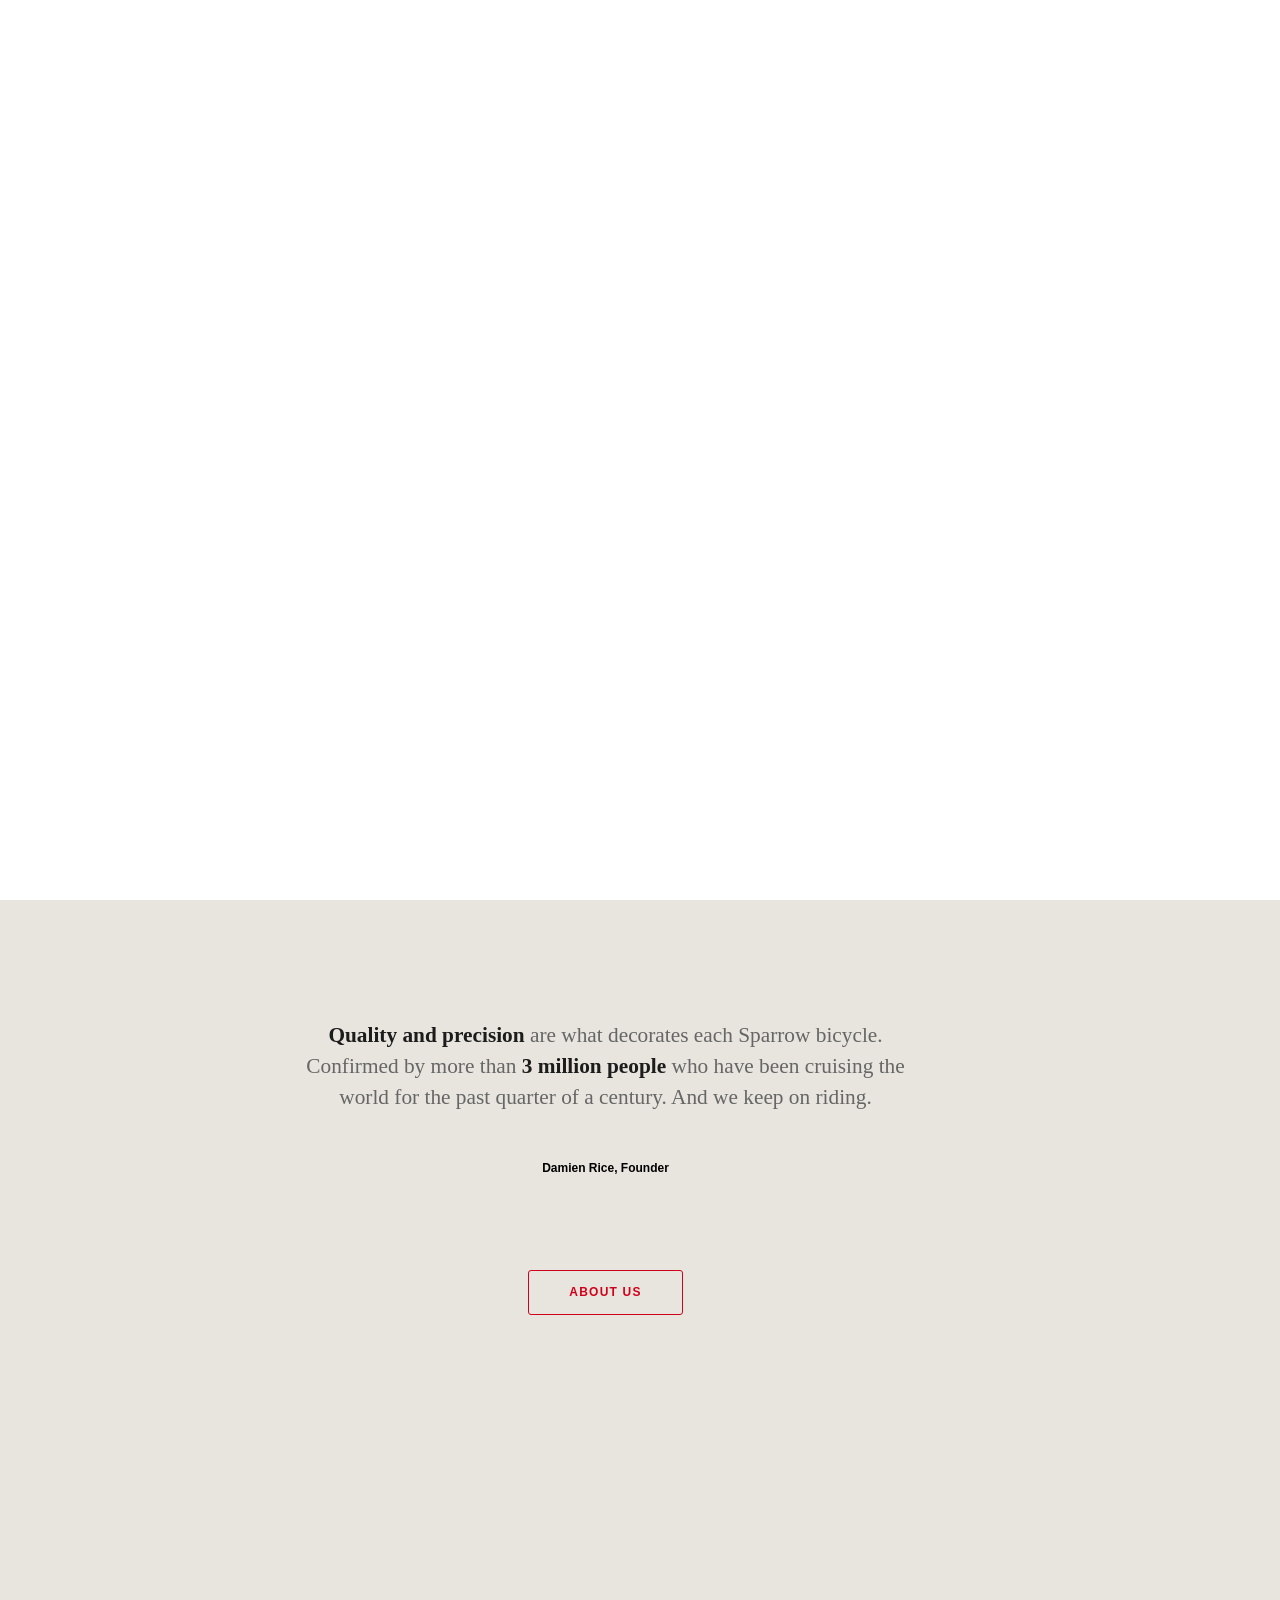
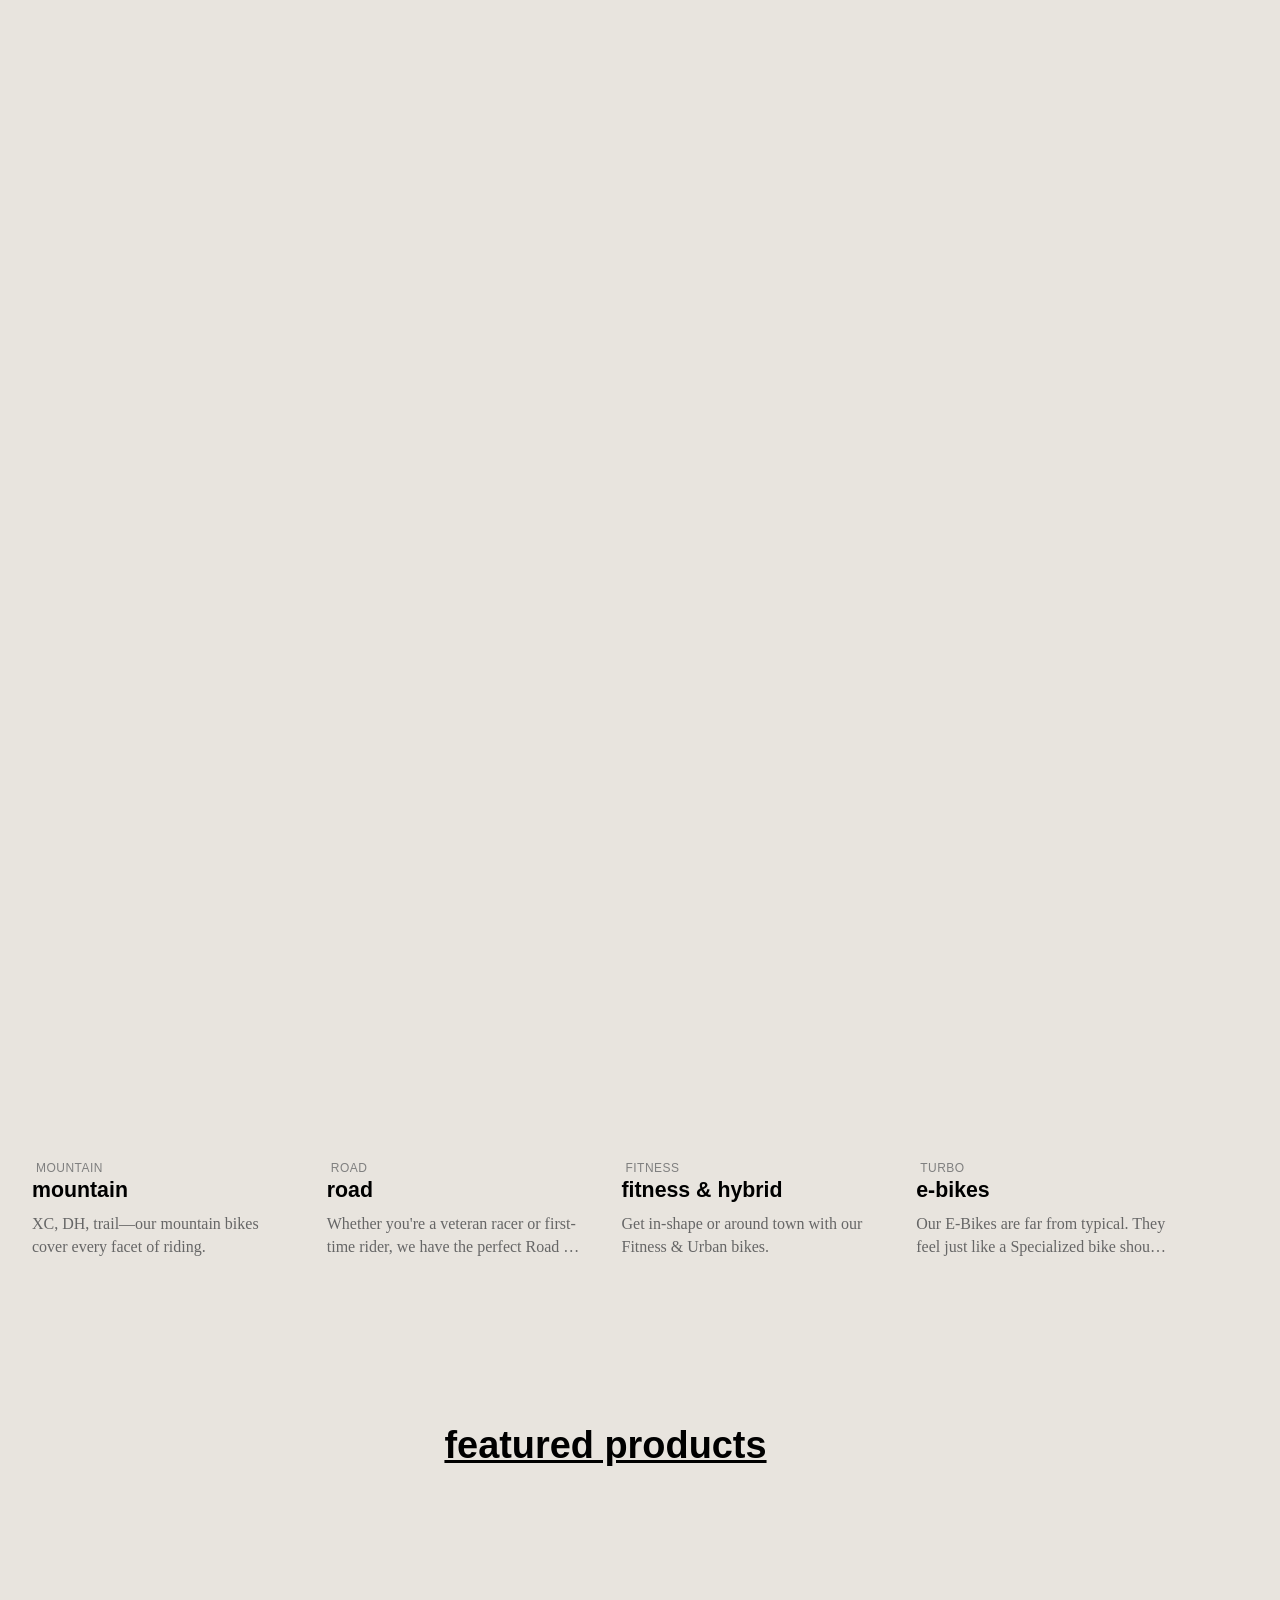
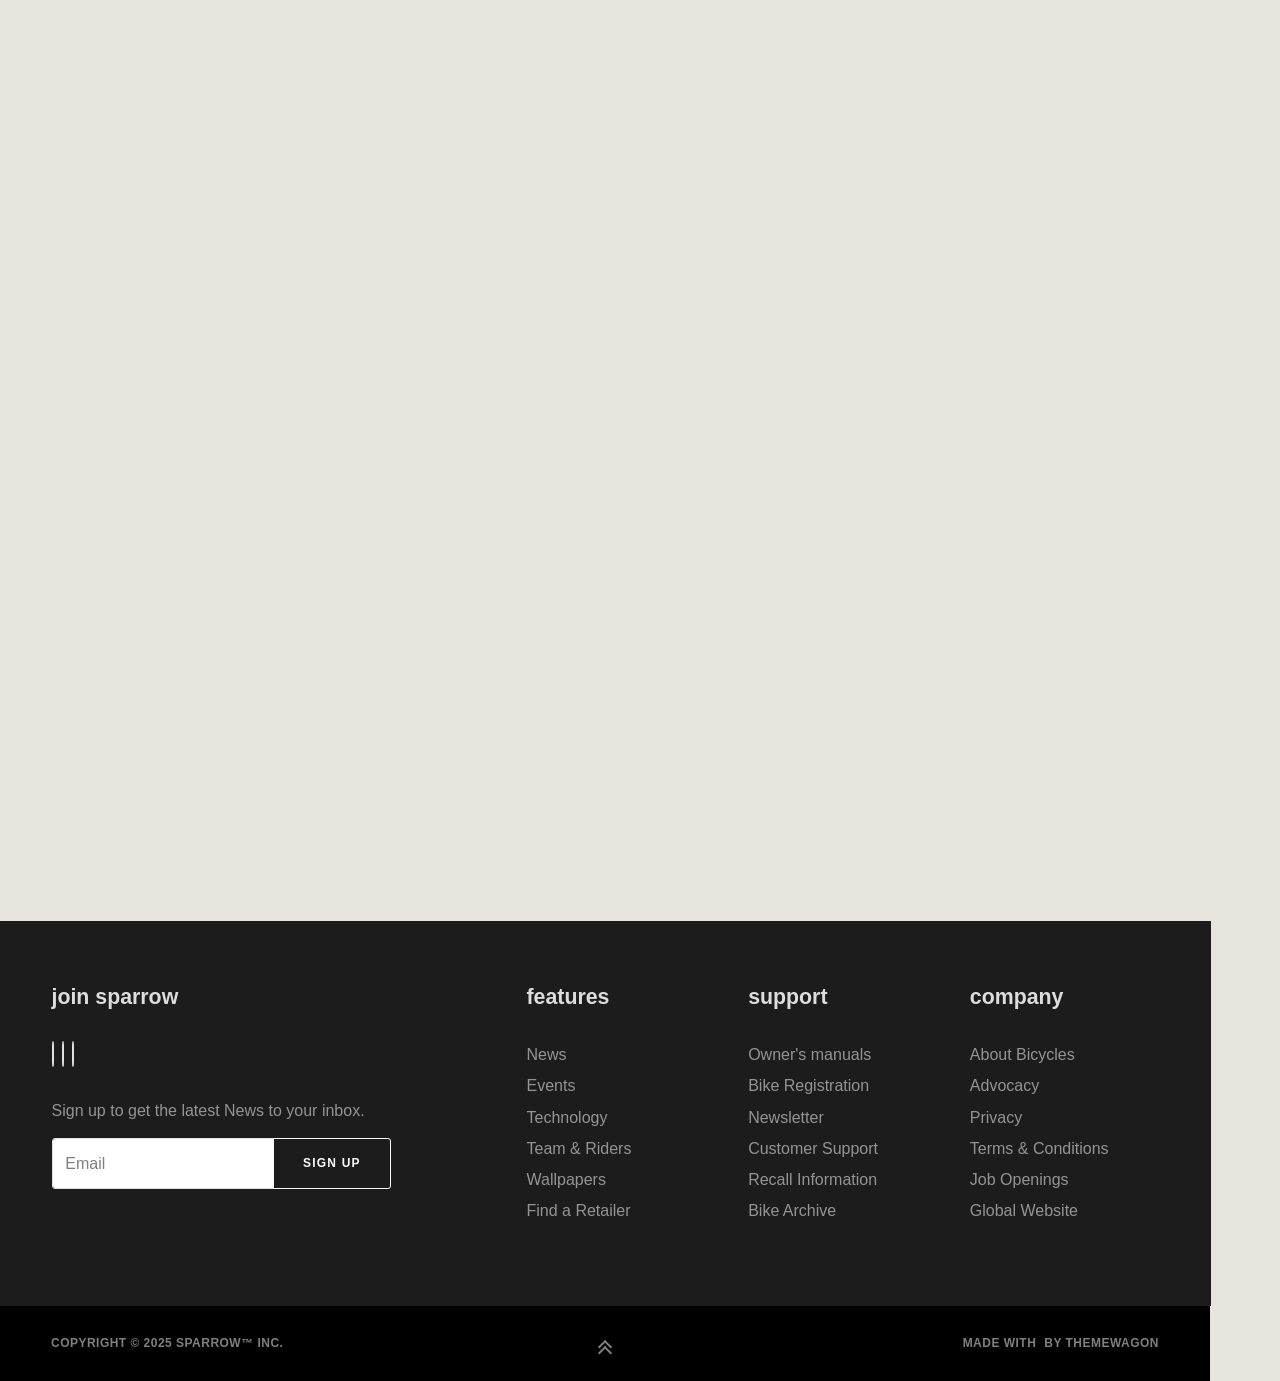
==== commit b9846917: "Add files via upload" ====
--- a/bicycle.html
+++ b/bicycle.html
@@ -23,8 +23,8 @@
     <link href="../vendors/loaders.css/loaders.min.css" rel="stylesheet" type="text/css">
     <link rel="preconnect" href="https://fonts.gstatic.com">
     <link href="https://fonts.googleapis.com/css?family=PT+Mono%7cPT+Serif:400,400i%7cLato:100,300,400,700,800,900" rel="stylesheet">
-    <link href="../assets/css/theme.min.css" rel="stylesheet" />
-    <link href="../assets/css/user.min.css" rel="stylesheet" />
+    <link href="../css/theme.min.css" rel="stylesheet" />
+    <link href="../css/user.min.css" rel="stylesheet" />
     <style>
       html, body {
         background-color: #E8E4DE;
@@ -410,7 +410,7 @@
       gtag('js', new Date());
       gtag('config', 'UA-122907869-1');
     </script>
-    <script src="../assets/js/theme.js"></script>
+    <script src="../js/theme.js"></script>
   </body>
 
 </html>
--- a/css/theme.min.css
+++ b/css/theme.min.css
@@ -0,0 +1 @@
+:root,[data-bs-theme=light]{--sparrow-blue: #045bc1;--sparrow-indigo: #6610f2;--sparrow-purple: #6f42c1;--sparrow-pink: #e83e8c;--sparrow-red: #d0021b;--sparrow-orange: #fd7e14;--sparrow-yellow: #f37f29;--sparrow-green: #7ed321;--sparrow-teal: #20c997;--sparrow-cyan: #00d6ff;--sparrow-black: #000;--sparrow-white: #fff;--sparrow-gray: #7F7F7F;--sparrow-gray-dark: #555555;--sparrow-gray-100: #fafafa;--sparrow-gray-200: #f2f2f2;--sparrow-gray-300: #e1e1e1;--sparrow-gray-400: #bebebe;--sparrow-gray-500: #949494;--sparrow-gray-600: #7F7F7F;--sparrow-gray-700: #666666;--sparrow-gray-800: #555555;--sparrow-gray-900: #404040;--sparrow-gray-1000: #2b2b2b;--sparrow-gray-1100: #1c1c1c;--sparrow-primary: #045bc1;--sparrow-secondary: #666666;--sparrow-success: #7ed321;--sparrow-info: #00d6ff;--sparrow-warning: #f37f29;--sparrow-danger: #d0021b;--sparrow-light: #fafafa;--sparrow-dark: #1c1c1c;--sparrow-primary-rgb: 4, 91, 193;--sparrow-secondary-rgb: 102, 102, 102;--sparrow-success-rgb: 126, 211, 33;--sparrow-info-rgb: 0, 214, 255;--sparrow-warning-rgb: 243, 127, 41;--sparrow-danger-rgb: 208, 2, 27;--sparrow-light-rgb: 250, 250, 250;--sparrow-dark-rgb: 28, 28, 28;--sparrow-primary-text-emphasis: #02244d;--sparrow-secondary-text-emphasis: #292929;--sparrow-success-text-emphasis: #32540d;--sparrow-info-text-emphasis: #005666;--sparrow-warning-text-emphasis: #613310;--sparrow-danger-text-emphasis: #53010b;--sparrow-light-text-emphasis: #666666;--sparrow-dark-text-emphasis: #666666;--sparrow-primary-bg-subtle: #cddef3;--sparrow-secondary-bg-subtle: #e0e0e0;--sparrow-success-bg-subtle: #e5f6d3;--sparrow-info-bg-subtle: #ccf7ff;--sparrow-warning-bg-subtle: #fde5d4;--sparrow-danger-bg-subtle: #f6ccd1;--sparrow-light-bg-subtle: #fdfdfd;--sparrow-dark-bg-subtle: #bebebe;--sparrow-primary-border-subtle: #9bbde6;--sparrow-secondary-border-subtle: #c2c2c2;--sparrow-success-border-subtle: #cbeda6;--sparrow-info-border-subtle: #99efff;--sparrow-warning-border-subtle: #facca9;--sparrow-danger-border-subtle: #ec9aa4;--sparrow-light-border-subtle: #f2f2f2;--sparrow-dark-border-subtle: #949494;--sparrow-white-rgb: 255, 255, 255;--sparrow-black-rgb: 0, 0, 0;--sparrow-font-sans-serif: "Lato", -apple-system, BlinkMacSystemFont, "Segoe UI", Roboto, "Helvetica Neue", Arial, sans-serif, "Apple Color Emoji", "Segoe UI Emoji", "Segoe UI Symbol";--sparrow-font-monospace: SFMono-Regular, Menlo, Monaco, Consolas, "Liberation Mono", "Courier New", monospace;--sparrow-gradient: linear-gradient(180deg, rgba(255, 255, 255, 0.15), rgba(255, 255, 255, 0));--sparrow-body-font-family: var(--sparrow-font-serif);--sparrow-body-font-size:1rem;--sparrow-body-font-weight: 400;--sparrow-body-line-height: 1.45;--sparrow-body-color: #666666;--sparrow-body-color-rgb: 102, 102, 102;--sparrow-body-bg: #fff;--sparrow-body-bg-rgb: 255, 255, 255;--sparrow-emphasis-color: #000;--sparrow-emphasis-color-rgb: 0, 0, 0;--sparrow-secondary-color: #7F7F7F;--sparrow-secondary-color-rgb: 127, 127, 127;--sparrow-secondary-bg: #f2f2f2;--sparrow-secondary-bg-rgb: 242, 242, 242;--sparrow-tertiary-color: #949494;--sparrow-tertiary-color-rgb: 148, 148, 148;--sparrow-tertiary-bg: #fafafa;--sparrow-tertiary-bg-rgb: 250, 250, 250;--sparrow-heading-color: var(--sparrow-emphasis-color);--sparrow-link-color: #045bc1;--sparrow-link-color-rgb: 4, 91, 193;--sparrow-link-decoration: none;--sparrow-link-hover-color: #03499a;--sparrow-link-hover-color-rgb: 3, 73, 154;--sparrow-link-hover-decoration: underline;--sparrow-code-color: #e83e8c;--sparrow-highlight-color: #666666;--sparrow-highlight-bg: #fde5d4;--sparrow-border-width: 1px;--sparrow-border-style: solid;--sparrow-border-color: #e1e1e1;--sparrow-border-color-translucent: rgba(0, 0, 0, 0.175);--sparrow-border-radius: 0.1875rem;--sparrow-border-radius-sm: 0.125rem;--sparrow-border-radius-lg: 0.313rem;--sparrow-border-radius-xl: 0.625rem;--sparrow-border-radius-xxl: 0.938rem;--sparrow-border-radius-2xl: var(--sparrow-border-radius-xxl);--sparrow-border-radius-pill: 50rem;--sparrow-box-shadow: 0 7px 14px 0 rgba(65, 69, 88, 0.1), 0 3px 6px 0 rgba(0, 0, 0, 0.07);--sparrow-box-shadow-sm: 0 0.125rem 0.25rem rgba(0, 0, 0, 0.075);--sparrow-box-shadow-lg: 0 1rem 4rem rgba(0, 0, 0, 0.175);--sparrow-box-shadow-inset: inset 0 1px 2px rgba(0, 0, 0, 0.075);--sparrow-focus-ring-width: 0.25rem;--sparrow-focus-ring-opacity: 0.25;--sparrow-focus-ring-color: rgba(4, 91, 193, 0.25);--sparrow-form-valid-color: #7ed321;--sparrow-form-valid-border-color: #7ed321;--sparrow-form-invalid-color: #d0021b;--sparrow-form-invalid-border-color: #d0021b}[data-bs-theme=dark]{color-scheme:dark;--sparrow-body-color: #e1e1e1;--sparrow-body-color-rgb: 225, 225, 225;--sparrow-body-bg: #404040;--sparrow-body-bg-rgb: 64, 64, 64;--sparrow-emphasis-color: #fff;--sparrow-emphasis-color-rgb: 255, 255, 255;--sparrow-secondary-color: rgba(225, 225, 225, 0.75);--sparrow-secondary-color-rgb: 225, 225, 225;--sparrow-secondary-bg: #555555;--sparrow-secondary-bg-rgb: 85, 85, 85;--sparrow-tertiary-color: rgba(225, 225, 225, 0.5);--sparrow-tertiary-color-rgb: 225, 225, 225;--sparrow-tertiary-bg: #4b4b4b;--sparrow-tertiary-bg-rgb: 75, 75, 75;--sparrow-primary-text-emphasis: #689dda;--sparrow-secondary-text-emphasis: #a3a3a3;--sparrow-success-text-emphasis: #b2e57a;--sparrow-info-text-emphasis: #66e6ff;--sparrow-warning-text-emphasis: #f8b27f;--sparrow-danger-text-emphasis: #e36776;--sparrow-light-text-emphasis: #fafafa;--sparrow-dark-text-emphasis: #e1e1e1;--sparrow-primary-bg-subtle: #011227;--sparrow-secondary-bg-subtle: #141414;--sparrow-success-bg-subtle: #192a07;--sparrow-info-bg-subtle: #002b33;--sparrow-warning-bg-subtle: #311908;--sparrow-danger-bg-subtle: #2a0005;--sparrow-light-bg-subtle: #555555;--sparrow-dark-bg-subtle: #2b2b2b;--sparrow-primary-border-subtle: #023774;--sparrow-secondary-border-subtle: #3d3d3d;--sparrow-success-border-subtle: #4c7f14;--sparrow-info-border-subtle: #008099;--sparrow-warning-border-subtle: #924c19;--sparrow-danger-border-subtle: #7d0110;--sparrow-light-border-subtle: #666666;--sparrow-dark-border-subtle: #555555;--sparrow-heading-color: inherit;--sparrow-link-color: #689dda;--sparrow-link-hover-color: #86b1e1;--sparrow-link-color-rgb: 104, 157, 218;--sparrow-link-hover-color-rgb: 134, 177, 225;--sparrow-code-color: #f18bba;--sparrow-highlight-color: #e1e1e1;--sparrow-highlight-bg: #613310;--sparrow-border-color: #666666;--sparrow-border-color-translucent: rgba(255, 255, 255, 0.15);--sparrow-form-valid-color: #b2e57a;--sparrow-form-valid-border-color: #b2e57a;--sparrow-form-invalid-color: #e36776;--sparrow-form-invalid-border-color: #e36776}:root,[data-bs-theme=light]{--sparrow-facebook: #3c5a99;--sparrow-google-plus: #dd4b39;--sparrow-twitter: #1da1f2;--sparrow-linkedin: #0077b5;--sparrow-youtube: #ff0001;--sparrow-github: #333333;--sparrow-gray-100-rgb: 250, 250, 250;--sparrow-gray-200-rgb: 242, 242, 242;--sparrow-gray-300-rgb: 225, 225, 225;--sparrow-gray-400-rgb: 190, 190, 190;--sparrow-gray-500-rgb: 148, 148, 148;--sparrow-gray-600-rgb: 127, 127, 127;--sparrow-gray-700-rgb: 102, 102, 102;--sparrow-gray-800-rgb: 85, 85, 85;--sparrow-gray-900-rgb: 64, 64, 64;--sparrow-gray-1000-rgb: 43, 43, 43;--sparrow-gray-1100-rgb: 28, 28, 28;--sparrow-facebook-rgb: 60, 90, 153;--sparrow-google-plus-rgb: 221, 75, 57;--sparrow-twitter-rgb: 29, 161, 242;--sparrow-linkedin-rgb: 0, 119, 181;--sparrow-youtube-rgb: 255, 0, 1;--sparrow-github-rgb: 51, 51, 51;--sparrow-body-highlight-color: #404040;--sparrow-body-highlight-color-rgb: 64, 64, 64;--sparrow-font-serif: "PT Serif", Times, "Times New Roman", Georgia, serif;--sparrow-fancynav-togglerbar-bg: #000;--sparrow-fancynav-collapse-bg: #000;--sparrow-fancynav-link-color: #fff;--sparrow-fancynav-link-color-rgb: 255, 255, 255}:root .btn-dark,[data-bs-theme=light] .btn-dark{--sparrow-btn-hover-bg: #060606;--sparrow-btn-hover-border-color: #060606;--sparrow-btn-active-bg: #080808}*,*::before,*::after{-webkit-box-sizing:border-box;box-sizing:border-box}@media(prefers-reduced-motion: no-preference){:root{scroll-behavior:smooth}}body{margin:0;font-family:var(--sparrow-body-font-family);font-size:var(--sparrow-body-font-size);font-weight:var(--sparrow-body-font-weight);line-height:var(--sparrow-body-line-height);color:var(--sparrow-body-color);text-align:var(--sparrow-body-text-align);background-color:var(--sparrow-body-bg);-webkit-text-size-adjust:100%;-webkit-tap-highlight-color:rgba(0,0,0,0)}hr{margin:1rem 0;color:inherit;border:0;border-top:var(--sparrow-border-width) solid;opacity:.25}h6,.h6,h5,.h5,h4,.h4,h3,.h3,h2,.h2,h1,.h1{margin-top:0;margin-bottom:.5rem;font-family:var(--sparrow-font-sans-serif);font-weight:900;line-height:1.2;color:var(--sparrow-heading-color)}h1,.h1{font-size:calc(1.4407rem + 2.2884vw)}@media(min-width: 1200px){h1,.h1{font-size:3.157rem}}h2,.h2{font-size:calc(1.3619rem + 1.3428vw)}@media(min-width: 1200px){h2,.h2{font-size:2.369rem}}h3,.h3{font-size:calc(1.3027rem + 0.6324vw)}@media(min-width: 1200px){h3,.h3{font-size:1.777rem}}h4,.h4{font-size:calc(1.2583rem + 0.0996vw)}@media(min-width: 1200px){h4,.h4{font-size:1.333rem}}h5,.h5{font-size:1rem}h6,.h6{font-size:0.75rem}p{margin-top:0;margin-bottom:1rem}abbr[title]{-webkit-text-decoration:underline dotted;text-decoration:underline dotted;cursor:help;-webkit-text-decoration-skip-ink:none;text-decoration-skip-ink:none}address{margin-bottom:1rem;font-style:normal;line-height:inherit}ol,ul{padding-left:2rem}ol,ul,dl{margin-top:0;margin-bottom:1rem}ol ol,ul ul,ol ul,ul ol{margin-bottom:0}dt{font-weight:700}dd{margin-bottom:.5rem;margin-left:0}blockquote{margin:0 0 1rem}b,strong{font-weight:800}small,.small{font-size:75%}mark,.mark{padding:.1875em;color:var(--sparrow-highlight-color);background-color:var(--sparrow-highlight-bg)}sub,sup{position:relative;font-size:0.75em;line-height:0;vertical-align:baseline}sub{bottom:-0.25em}sup{top:-0.5em}a{color:rgba(var(--sparrow-link-color-rgb), var(--sparrow-link-opacity, 1));text-decoration:none}a:hover{--sparrow-link-color-rgb: var(--sparrow-link-hover-color-rgb);text-decoration:underline}a:not([href]):not([class]),a:not([href]):not([class]):hover{color:inherit;text-decoration:none}pre,code,kbd,samp{font-family:var(--sparrow-font-monospace);font-size:1em}pre{display:block;margin-top:0;margin-bottom:1rem;overflow:auto;font-size:75%}pre code{font-size:inherit;color:inherit;word-break:normal}code{font-size:75%;color:var(--sparrow-code-color);word-wrap:break-word}a>code{color:inherit}kbd{padding:.1875rem .375rem;font-size:75%;color:var(--sparrow-body-bg);background-color:var(--sparrow-body-color);border-radius:.125rem}kbd kbd{padding:0;font-size:1em}figure{margin:0 0 1rem}img,svg{vertical-align:middle}table{caption-side:bottom;border-collapse:collapse}caption{padding-top:.75rem;padding-bottom:.75rem;color:var(--sparrow-secondary-color);text-align:left}th{text-align:inherit;text-align:-webkit-match-parent}thead,tbody,tfoot,tr,td,th{border-color:inherit;border-style:solid;border-width:0}label{display:inline-block}button{border-radius:0}button:focus:not(:focus-visible){outline:0}input,button,select,optgroup,textarea{margin:0;font-family:inherit;font-size:inherit;line-height:inherit}button,select{text-transform:none}[role=button]{cursor:pointer}select{word-wrap:normal}select:disabled{opacity:1}[list]:not([type=date]):not([type=datetime-local]):not([type=month]):not([type=week]):not([type=time])::-webkit-calendar-picker-indicator{display:none !important}button,[type=button],[type=reset],[type=submit]{-webkit-appearance:button}button:not(:disabled),[type=button]:not(:disabled),[type=reset]:not(:disabled),[type=submit]:not(:disabled){cursor:pointer}::-moz-focus-inner{padding:0;border-style:none}textarea{resize:vertical}fieldset{min-width:0;padding:0;margin:0;border:0}legend{float:left;width:100%;padding:0;margin-bottom:.5rem;line-height:inherit;font-size:calc(1.275rem + 0.3vw)}@media(min-width: 1200px){legend{font-size:1.5rem}}legend+*{clear:left}::-webkit-datetime-edit-fields-wrapper,::-webkit-datetime-edit-text,::-webkit-datetime-edit-minute,::-webkit-datetime-edit-hour-field,::-webkit-datetime-edit-day-field,::-webkit-datetime-edit-month-field,::-webkit-datetime-edit-year-field{padding:0}::-webkit-inner-spin-button{height:auto}[type=search]{-webkit-appearance:textfield;outline-offset:-2px}::-webkit-search-decoration{-webkit-appearance:none}::-webkit-color-swatch-wrapper{padding:0}::file-selector-button{font:inherit;-webkit-appearance:button}output{display:inline-block}iframe{border:0}summary{display:list-item;cursor:pointer}progress{vertical-align:baseline}[hidden]{display:none !important}.lead{font-size:calc(1.2583rem + 0.0996vw);font-weight:400}@media(min-width: 1200px){.lead{font-size:1.333rem}}.display-1{font-weight:900;line-height:1;font-size:calc(2.1128rem + 10.3536vw)}@media(min-width: 1200px){.display-1{font-size:9.878rem}}.display-2{font-weight:900;line-height:1;font-size:calc(1.8677rem + 7.4124vw)}@media(min-width: 1200px){.display-2{font-size:7.427rem}}.display-3{font-weight:900;line-height:1;font-size:calc(1.6834rem + 5.2008vw)}@media(min-width: 1200px){.display-3{font-size:5.584rem}}.display-4{font-weight:900;line-height:1;font-size:calc(1.5449rem + 3.5388vw)}@media(min-width: 1200px){.display-4{font-size:4.199rem}}.display-5{font-weight:900;line-height:1;font-size:calc(1.4407rem + 2.2884vw)}@media(min-width: 1200px){.display-5{font-size:3.157rem}}.display-6{font-weight:900;line-height:1;font-size:calc(1.3619rem + 1.3428vw)}@media(min-width: 1200px){.display-6{font-size:2.369rem}}.list-unstyled{padding-left:0;list-style:none}.list-inline{padding-left:0;list-style:none}.list-inline-item{display:inline-block}.list-inline-item:not(:last-child){margin-right:.5rem}.initialism{font-size:75%;text-transform:uppercase}.blockquote{margin-bottom:1rem;font-size:calc(1.2583rem + 0.0996vw)}@media(min-width: 1200px){.blockquote{font-size:1.333rem}}.blockquote>:last-child{margin-bottom:0}.blockquote-footer{margin-top:-1rem;margin-bottom:1rem;font-size:75%;color:#7f7f7f}.blockquote-footer::before{content:"— "}.img-fluid{max-width:100%;height:auto}.img-thumbnail{padding:.25rem;background-color:var(--sparrow-body-bg);border:var(--sparrow-border-width) solid var(--sparrow-border-color);border-radius:var(--sparrow-border-radius);max-width:100%;height:auto}.figure{display:inline-block}.figure-img{margin-bottom:.5rem;line-height:1}.figure-caption{font-size:75%;color:var(--sparrow-secondary-color)}.container,.container-fluid,.container-xl,.container-lg,.container-md,.container-sm{--sparrow-gutter-x: 2rem;--sparrow-gutter-y: 0;width:100%;padding-right:calc(var(--sparrow-gutter-x)*.5);padding-left:calc(var(--sparrow-gutter-x)*.5);margin-right:auto;margin-left:auto}@media(min-width: 576px){.container-sm,.container{max-width:540px}}@media(min-width: 768px){.container-md,.container-sm,.container{max-width:720px}}@media(min-width: 992px){.container-lg,.container-md,.container-sm,.container{max-width:960px}}@media(min-width: 1200px){.container-xl,.container-lg,.container-md,.container-sm,.container{max-width:1140px}}:root{--sparrow-breakpoint-xs: 0;--sparrow-breakpoint-sm: 576px;--sparrow-breakpoint-md: 768px;--sparrow-breakpoint-lg: 992px;--sparrow-breakpoint-xl: 1200px;--sparrow-breakpoint-xxl: 1540px}.row{--sparrow-gutter-x: 2rem;--sparrow-gutter-y: 0;display:-webkit-box;display:-ms-flexbox;display:flex;-ms-flex-wrap:wrap;flex-wrap:wrap;margin-top:calc(-1*var(--sparrow-gutter-y));margin-right:calc(-0.5*var(--sparrow-gutter-x));margin-left:calc(-0.5*var(--sparrow-gutter-x))}.row>*{-ms-flex-negative:0;flex-shrink:0;width:100%;max-width:100%;padding-right:calc(var(--sparrow-gutter-x)*.5);padding-left:calc(var(--sparrow-gutter-x)*.5);margin-top:var(--sparrow-gutter-y)}.col{-webkit-box-flex:1;-ms-flex:1 0 0px;flex:1 0 0}.row-cols-auto>*{-webkit-box-flex:0;-ms-flex:0 0 auto;flex:0 0 auto;width:auto}.row-cols-1>*{-webkit-box-flex:0;-ms-flex:0 0 auto;flex:0 0 auto;width:100%}.row-cols-2>*{-webkit-box-flex:0;-ms-flex:0 0 auto;flex:0 0 auto;width:50%}.row-cols-3>*{-webkit-box-flex:0;-ms-flex:0 0 auto;flex:0 0 auto;width:33.33333333%}.row-cols-4>*{-webkit-box-flex:0;-ms-flex:0 0 auto;flex:0 0 auto;width:25%}.row-cols-5>*{-webkit-box-flex:0;-ms-flex:0 0 auto;flex:0 0 auto;width:20%}.row-cols-6>*{-webkit-box-flex:0;-ms-flex:0 0 auto;flex:0 0 auto;width:16.66666667%}.col-auto{-webkit-box-flex:0;-ms-flex:0 0 auto;flex:0 0 auto;width:auto}.col-1{-webkit-box-flex:0;-ms-flex:0 0 auto;flex:0 0 auto;width:8.33333333%}.col-2{-webkit-box-flex:0;-ms-flex:0 0 auto;flex:0 0 auto;width:16.66666667%}.col-3{-webkit-box-flex:0;-ms-flex:0 0 auto;flex:0 0 auto;width:25%}.col-4{-webkit-box-flex:0;-ms-flex:0 0 auto;flex:0 0 auto;width:33.33333333%}.col-5{-webkit-box-flex:0;-ms-flex:0 0 auto;flex:0 0 auto;width:41.66666667%}.col-6{-webkit-box-flex:0;-ms-flex:0 0 auto;flex:0 0 auto;width:50%}.col-7{-webkit-box-flex:0;-ms-flex:0 0 auto;flex:0 0 auto;width:58.33333333%}.col-8{-webkit-box-flex:0;-ms-flex:0 0 auto;flex:0 0 auto;width:66.66666667%}.col-9{-webkit-box-flex:0;-ms-flex:0 0 auto;flex:0 0 auto;width:75%}.col-10{-webkit-box-flex:0;-ms-flex:0 0 auto;flex:0 0 auto;width:83.33333333%}.col-11{-webkit-box-flex:0;-ms-flex:0 0 auto;flex:0 0 auto;width:91.66666667%}.col-12{-webkit-box-flex:0;-ms-flex:0 0 auto;flex:0 0 auto;width:100%}.offset-1{margin-left:8.33333333%}.offset-2{margin-left:16.66666667%}.offset-3{margin-left:25%}.offset-4{margin-left:33.33333333%}.offset-5{margin-left:41.66666667%}.offset-6{margin-left:50%}.offset-7{margin-left:58.33333333%}.offset-8{margin-left:66.66666667%}.offset-9{margin-left:75%}.offset-10{margin-left:83.33333333%}.offset-11{margin-left:91.66666667%}.g-0,.gx-0{--sparrow-gutter-x: 0}.g-0,.gy-0{--sparrow-gutter-y: 0}.g-1,.gx-1{--sparrow-gutter-x: 0.25rem}.g-1,.gy-1{--sparrow-gutter-y: 0.25rem}.g-2,.gx-2{--sparrow-gutter-x: 0.5rem}.g-2,.gy-2{--sparrow-gutter-y: 0.5rem}.g-3,.gx-3{--sparrow-gutter-x: 1rem}.g-3,.gy-3{--sparrow-gutter-y: 1rem}.g-4,.gx-4{--sparrow-gutter-x: 1.8rem}.g-4,.gy-4{--sparrow-gutter-y: 1.8rem}.g-5,.gx-5{--sparrow-gutter-x: 3rem}.g-5,.gy-5{--sparrow-gutter-y: 3rem}.g-6,.gx-6{--sparrow-gutter-x: 4rem}.g-6,.gy-6{--sparrow-gutter-y: 4rem}.g-7,.gx-7{--sparrow-gutter-x: 5rem}.g-7,.gy-7{--sparrow-gutter-y: 5rem}.g-8,.gx-8{--sparrow-gutter-x: 7.5rem}.g-8,.gy-8{--sparrow-gutter-y: 7.5rem}.g-9,.gx-9{--sparrow-gutter-x: 10rem}.g-9,.gy-9{--sparrow-gutter-y: 10rem}.g-10,.gx-10{--sparrow-gutter-x: 12.5rem}.g-10,.gy-10{--sparrow-gutter-y: 12.5rem}.g-11,.gx-11{--sparrow-gutter-x: 15rem}.g-11,.gy-11{--sparrow-gutter-y: 15rem}@media(min-width: 576px){.col-sm{-webkit-box-flex:1;-ms-flex:1 0 0px;flex:1 0 0}.row-cols-sm-auto>*{-webkit-box-flex:0;-ms-flex:0 0 auto;flex:0 0 auto;width:auto}.row-cols-sm-1>*{-webkit-box-flex:0;-ms-flex:0 0 auto;flex:0 0 auto;width:100%}.row-cols-sm-2>*{-webkit-box-flex:0;-ms-flex:0 0 auto;flex:0 0 auto;width:50%}.row-cols-sm-3>*{-webkit-box-flex:0;-ms-flex:0 0 auto;flex:0 0 auto;width:33.33333333%}.row-cols-sm-4>*{-webkit-box-flex:0;-ms-flex:0 0 auto;flex:0 0 auto;width:25%}.row-cols-sm-5>*{-webkit-box-flex:0;-ms-flex:0 0 auto;flex:0 0 auto;width:20%}.row-cols-sm-6>*{-webkit-box-flex:0;-ms-flex:0 0 auto;flex:0 0 auto;width:16.66666667%}.col-sm-auto{-webkit-box-flex:0;-ms-flex:0 0 auto;flex:0 0 auto;width:auto}.col-sm-1{-webkit-box-flex:0;-ms-flex:0 0 auto;flex:0 0 auto;width:8.33333333%}.col-sm-2{-webkit-box-flex:0;-ms-flex:0 0 auto;flex:0 0 auto;width:16.66666667%}.col-sm-3{-webkit-box-flex:0;-ms-flex:0 0 auto;flex:0 0 auto;width:25%}.col-sm-4{-webkit-box-flex:0;-ms-flex:0 0 auto;flex:0 0 auto;width:33.33333333%}.col-sm-5{-webkit-box-flex:0;-ms-flex:0 0 auto;flex:0 0 auto;width:41.66666667%}.col-sm-6{-webkit-box-flex:0;-ms-flex:0 0 auto;flex:0 0 auto;width:50%}.col-sm-7{-webkit-box-flex:0;-ms-flex:0 0 auto;flex:0 0 auto;width:58.33333333%}.col-sm-8{-webkit-box-flex:0;-ms-flex:0 0 auto;flex:0 0 auto;width:66.66666667%}.col-sm-9{-webkit-box-flex:0;-ms-flex:0 0 auto;flex:0 0 auto;width:75%}.col-sm-10{-webkit-box-flex:0;-ms-flex:0 0 auto;flex:0 0 auto;width:83.33333333%}.col-sm-11{-webkit-box-flex:0;-ms-flex:0 0 auto;flex:0 0 auto;width:91.66666667%}.col-sm-12{-webkit-box-flex:0;-ms-flex:0 0 auto;flex:0 0 auto;width:100%}.offset-sm-0{margin-left:0}.offset-sm-1{margin-left:8.33333333%}.offset-sm-2{margin-left:16.66666667%}.offset-sm-3{margin-left:25%}.offset-sm-4{margin-left:33.33333333%}.offset-sm-5{margin-left:41.66666667%}.offset-sm-6{margin-left:50%}.offset-sm-7{margin-left:58.33333333%}.offset-sm-8{margin-left:66.66666667%}.offset-sm-9{margin-left:75%}.offset-sm-10{margin-left:83.33333333%}.offset-sm-11{margin-left:91.66666667%}.g-sm-0,.gx-sm-0{--sparrow-gutter-x: 0}.g-sm-0,.gy-sm-0{--sparrow-gutter-y: 0}.g-sm-1,.gx-sm-1{--sparrow-gutter-x: 0.25rem}.g-sm-1,.gy-sm-1{--sparrow-gutter-y: 0.25rem}.g-sm-2,.gx-sm-2{--sparrow-gutter-x: 0.5rem}.g-sm-2,.gy-sm-2{--sparrow-gutter-y: 0.5rem}.g-sm-3,.gx-sm-3{--sparrow-gutter-x: 1rem}.g-sm-3,.gy-sm-3{--sparrow-gutter-y: 1rem}.g-sm-4,.gx-sm-4{--sparrow-gutter-x: 1.8rem}.g-sm-4,.gy-sm-4{--sparrow-gutter-y: 1.8rem}.g-sm-5,.gx-sm-5{--sparrow-gutter-x: 3rem}.g-sm-5,.gy-sm-5{--sparrow-gutter-y: 3rem}.g-sm-6,.gx-sm-6{--sparrow-gutter-x: 4rem}.g-sm-6,.gy-sm-6{--sparrow-gutter-y: 4rem}.g-sm-7,.gx-sm-7{--sparrow-gutter-x: 5rem}.g-sm-7,.gy-sm-7{--sparrow-gutter-y: 5rem}.g-sm-8,.gx-sm-8{--sparrow-gutter-x: 7.5rem}.g-sm-8,.gy-sm-8{--sparrow-gutter-y: 7.5rem}.g-sm-9,.gx-sm-9{--sparrow-gutter-x: 10rem}.g-sm-9,.gy-sm-9{--sparrow-gutter-y: 10rem}.g-sm-10,.gx-sm-10{--sparrow-gutter-x: 12.5rem}.g-sm-10,.gy-sm-10{--sparrow-gutter-y: 12.5rem}.g-sm-11,.gx-sm-11{--sparrow-gutter-x: 15rem}.g-sm-11,.gy-sm-11{--sparrow-gutter-y: 15rem}}@media(min-width: 768px){.col-md{-webkit-box-flex:1;-ms-flex:1 0 0px;flex:1 0 0}.row-cols-md-auto>*{-webkit-box-flex:0;-ms-flex:0 0 auto;flex:0 0 auto;width:auto}.row-cols-md-1>*{-webkit-box-flex:0;-ms-flex:0 0 auto;flex:0 0 auto;width:100%}.row-cols-md-2>*{-webkit-box-flex:0;-ms-flex:0 0 auto;flex:0 0 auto;width:50%}.row-cols-md-3>*{-webkit-box-flex:0;-ms-flex:0 0 auto;flex:0 0 auto;width:33.33333333%}.row-cols-md-4>*{-webkit-box-flex:0;-ms-flex:0 0 auto;flex:0 0 auto;width:25%}.row-cols-md-5>*{-webkit-box-flex:0;-ms-flex:0 0 auto;flex:0 0 auto;width:20%}.row-cols-md-6>*{-webkit-box-flex:0;-ms-flex:0 0 auto;flex:0 0 auto;width:16.66666667%}.col-md-auto{-webkit-box-flex:0;-ms-flex:0 0 auto;flex:0 0 auto;width:auto}.col-md-1{-webkit-box-flex:0;-ms-flex:0 0 auto;flex:0 0 auto;width:8.33333333%}.col-md-2{-webkit-box-flex:0;-ms-flex:0 0 auto;flex:0 0 auto;width:16.66666667%}.col-md-3{-webkit-box-flex:0;-ms-flex:0 0 auto;flex:0 0 auto;width:25%}.col-md-4{-webkit-box-flex:0;-ms-flex:0 0 auto;flex:0 0 auto;width:33.33333333%}.col-md-5{-webkit-box-flex:0;-ms-flex:0 0 auto;flex:0 0 auto;width:41.66666667%}.col-md-6{-webkit-box-flex:0;-ms-flex:0 0 auto;flex:0 0 auto;width:50%}.col-md-7{-webkit-box-flex:0;-ms-flex:0 0 auto;flex:0 0 auto;width:58.33333333%}.col-md-8{-webkit-box-flex:0;-ms-flex:0 0 auto;flex:0 0 auto;width:66.66666667%}.col-md-9{-webkit-box-flex:0;-ms-flex:0 0 auto;flex:0 0 auto;width:75%}.col-md-10{-webkit-box-flex:0;-ms-flex:0 0 auto;flex:0 0 auto;width:83.33333333%}.col-md-11{-webkit-box-flex:0;-ms-flex:0 0 auto;flex:0 0 auto;width:91.66666667%}.col-md-12{-webkit-box-flex:0;-ms-flex:0 0 auto;flex:0 0 auto;width:100%}.offset-md-0{margin-left:0}.offset-md-1{margin-left:8.33333333%}.offset-md-2{margin-left:16.66666667%}.offset-md-3{margin-left:25%}.offset-md-4{margin-left:33.33333333%}.offset-md-5{margin-left:41.66666667%}.offset-md-6{margin-left:50%}.offset-md-7{margin-left:58.33333333%}.offset-md-8{margin-left:66.66666667%}.offset-md-9{margin-left:75%}.offset-md-10{margin-left:83.33333333%}.offset-md-11{margin-left:91.66666667%}.g-md-0,.gx-md-0{--sparrow-gutter-x: 0}.g-md-0,.gy-md-0{--sparrow-gutter-y: 0}.g-md-1,.gx-md-1{--sparrow-gutter-x: 0.25rem}.g-md-1,.gy-md-1{--sparrow-gutter-y: 0.25rem}.g-md-2,.gx-md-2{--sparrow-gutter-x: 0.5rem}.g-md-2,.gy-md-2{--sparrow-gutter-y: 0.5rem}.g-md-3,.gx-md-3{--sparrow-gutter-x: 1rem}.g-md-3,.gy-md-3{--sparrow-gutter-y: 1rem}.g-md-4,.gx-md-4{--sparrow-gutter-x: 1.8rem}.g-md-4,.gy-md-4{--sparrow-gutter-y: 1.8rem}.g-md-5,.gx-md-5{--sparrow-gutter-x: 3rem}.g-md-5,.gy-md-5{--sparrow-gutter-y: 3rem}.g-md-6,.gx-md-6{--sparrow-gutter-x: 4rem}.g-md-6,.gy-md-6{--sparrow-gutter-y: 4rem}.g-md-7,.gx-md-7{--sparrow-gutter-x: 5rem}.g-md-7,.gy-md-7{--sparrow-gutter-y: 5rem}.g-md-8,.gx-md-8{--sparrow-gutter-x: 7.5rem}.g-md-8,.gy-md-8{--sparrow-gutter-y: 7.5rem}.g-md-9,.gx-md-9{--sparrow-gutter-x: 10rem}.g-md-9,.gy-md-9{--sparrow-gutter-y: 10rem}.g-md-10,.gx-md-10{--sparrow-gutter-x: 12.5rem}.g-md-10,.gy-md-10{--sparrow-gutter-y: 12.5rem}.g-md-11,.gx-md-11{--sparrow-gutter-x: 15rem}.g-md-11,.gy-md-11{--sparrow-gutter-y: 15rem}}@media(min-width: 992px){.col-lg{-webkit-box-flex:1;-ms-flex:1 0 0px;flex:1 0 0}.row-cols-lg-auto>*{-webkit-box-flex:0;-ms-flex:0 0 auto;flex:0 0 auto;width:auto}.row-cols-lg-1>*{-webkit-box-flex:0;-ms-flex:0 0 auto;flex:0 0 auto;width:100%}.row-cols-lg-2>*{-webkit-box-flex:0;-ms-flex:0 0 auto;flex:0 0 auto;width:50%}.row-cols-lg-3>*{-webkit-box-flex:0;-ms-flex:0 0 auto;flex:0 0 auto;width:33.33333333%}.row-cols-lg-4>*{-webkit-box-flex:0;-ms-flex:0 0 auto;flex:0 0 auto;width:25%}.row-cols-lg-5>*{-webkit-box-flex:0;-ms-flex:0 0 auto;flex:0 0 auto;width:20%}.row-cols-lg-6>*{-webkit-box-flex:0;-ms-flex:0 0 auto;flex:0 0 auto;width:16.66666667%}.col-lg-auto{-webkit-box-flex:0;-ms-flex:0 0 auto;flex:0 0 auto;width:auto}.col-lg-1{-webkit-box-flex:0;-ms-flex:0 0 auto;flex:0 0 auto;width:8.33333333%}.col-lg-2{-webkit-box-flex:0;-ms-flex:0 0 auto;flex:0 0 auto;width:16.66666667%}.col-lg-3{-webkit-box-flex:0;-ms-flex:0 0 auto;flex:0 0 auto;width:25%}.col-lg-4{-webkit-box-flex:0;-ms-flex:0 0 auto;flex:0 0 auto;width:33.33333333%}.col-lg-5{-webkit-box-flex:0;-ms-flex:0 0 auto;flex:0 0 auto;width:41.66666667%}.col-lg-6{-webkit-box-flex:0;-ms-flex:0 0 auto;flex:0 0 auto;width:50%}.col-lg-7{-webkit-box-flex:0;-ms-flex:0 0 auto;flex:0 0 auto;width:58.33333333%}.col-lg-8{-webkit-box-flex:0;-ms-flex:0 0 auto;flex:0 0 auto;width:66.66666667%}.col-lg-9{-webkit-box-flex:0;-ms-flex:0 0 auto;flex:0 0 auto;width:75%}.col-lg-10{-webkit-box-flex:0;-ms-flex:0 0 auto;flex:0 0 auto;width:83.33333333%}.col-lg-11{-webkit-box-flex:0;-ms-flex:0 0 auto;flex:0 0 auto;width:91.66666667%}.col-lg-12{-webkit-box-flex:0;-ms-flex:0 0 auto;flex:0 0 auto;width:100%}.offset-lg-0{margin-left:0}.offset-lg-1{margin-left:8.33333333%}.offset-lg-2{margin-left:16.66666667%}.offset-lg-3{margin-left:25%}.offset-lg-4{margin-left:33.33333333%}.offset-lg-5{margin-left:41.66666667%}.offset-lg-6{margin-left:50%}.offset-lg-7{margin-left:58.33333333%}.offset-lg-8{margin-left:66.66666667%}.offset-lg-9{margin-left:75%}.offset-lg-10{margin-left:83.33333333%}.offset-lg-11{margin-left:91.66666667%}.g-lg-0,.gx-lg-0{--sparrow-gutter-x: 0}.g-lg-0,.gy-lg-0{--sparrow-gutter-y: 0}.g-lg-1,.gx-lg-1{--sparrow-gutter-x: 0.25rem}.g-lg-1,.gy-lg-1{--sparrow-gutter-y: 0.25rem}.g-lg-2,.gx-lg-2{--sparrow-gutter-x: 0.5rem}.g-lg-2,.gy-lg-2{--sparrow-gutter-y: 0.5rem}.g-lg-3,.gx-lg-3{--sparrow-gutter-x: 1rem}.g-lg-3,.gy-lg-3{--sparrow-gutter-y: 1rem}.g-lg-4,.gx-lg-4{--sparrow-gutter-x: 1.8rem}.g-lg-4,.gy-lg-4{--sparrow-gutter-y: 1.8rem}.g-lg-5,.gx-lg-5{--sparrow-gutter-x: 3rem}.g-lg-5,.gy-lg-5{--sparrow-gutter-y: 3rem}.g-lg-6,.gx-lg-6{--sparrow-gutter-x: 4rem}.g-lg-6,.gy-lg-6{--sparrow-gutter-y: 4rem}.g-lg-7,.gx-lg-7{--sparrow-gutter-x: 5rem}.g-lg-7,.gy-lg-7{--sparrow-gutter-y: 5rem}.g-lg-8,.gx-lg-8{--sparrow-gutter-x: 7.5rem}.g-lg-8,.gy-lg-8{--sparrow-gutter-y: 7.5rem}.g-lg-9,.gx-lg-9{--sparrow-gutter-x: 10rem}.g-lg-9,.gy-lg-9{--sparrow-gutter-y: 10rem}.g-lg-10,.gx-lg-10{--sparrow-gutter-x: 12.5rem}.g-lg-10,.gy-lg-10{--sparrow-gutter-y: 12.5rem}.g-lg-11,.gx-lg-11{--sparrow-gutter-x: 15rem}.g-lg-11,.gy-lg-11{--sparrow-gutter-y: 15rem}}@media(min-width: 1200px){.col-xl{-webkit-box-flex:1;-ms-flex:1 0 0px;flex:1 0 0}.row-cols-xl-auto>*{-webkit-box-flex:0;-ms-flex:0 0 auto;flex:0 0 auto;width:auto}.row-cols-xl-1>*{-webkit-box-flex:0;-ms-flex:0 0 auto;flex:0 0 auto;width:100%}.row-cols-xl-2>*{-webkit-box-flex:0;-ms-flex:0 0 auto;flex:0 0 auto;width:50%}.row-cols-xl-3>*{-webkit-box-flex:0;-ms-flex:0 0 auto;flex:0 0 auto;width:33.33333333%}.row-cols-xl-4>*{-webkit-box-flex:0;-ms-flex:0 0 auto;flex:0 0 auto;width:25%}.row-cols-xl-5>*{-webkit-box-flex:0;-ms-flex:0 0 auto;flex:0 0 auto;width:20%}.row-cols-xl-6>*{-webkit-box-flex:0;-ms-flex:0 0 auto;flex:0 0 auto;width:16.66666667%}.col-xl-auto{-webkit-box-flex:0;-ms-flex:0 0 auto;flex:0 0 auto;width:auto}.col-xl-1{-webkit-box-flex:0;-ms-flex:0 0 auto;flex:0 0 auto;width:8.33333333%}.col-xl-2{-webkit-box-flex:0;-ms-flex:0 0 auto;flex:0 0 auto;width:16.66666667%}.col-xl-3{-webkit-box-flex:0;-ms-flex:0 0 auto;flex:0 0 auto;width:25%}.col-xl-4{-webkit-box-flex:0;-ms-flex:0 0 auto;flex:0 0 auto;width:33.33333333%}.col-xl-5{-webkit-box-flex:0;-ms-flex:0 0 auto;flex:0 0 auto;width:41.66666667%}.col-xl-6{-webkit-box-flex:0;-ms-flex:0 0 auto;flex:0 0 auto;width:50%}.col-xl-7{-webkit-box-flex:0;-ms-flex:0 0 auto;flex:0 0 auto;width:58.33333333%}.col-xl-8{-webkit-box-flex:0;-ms-flex:0 0 auto;flex:0 0 auto;width:66.66666667%}.col-xl-9{-webkit-box-flex:0;-ms-flex:0 0 auto;flex:0 0 auto;width:75%}.col-xl-10{-webkit-box-flex:0;-ms-flex:0 0 auto;flex:0 0 auto;width:83.33333333%}.col-xl-11{-webkit-box-flex:0;-ms-flex:0 0 auto;flex:0 0 auto;width:91.66666667%}.col-xl-12{-webkit-box-flex:0;-ms-flex:0 0 auto;flex:0 0 auto;width:100%}.offset-xl-0{margin-left:0}.offset-xl-1{margin-left:8.33333333%}.offset-xl-2{margin-left:16.66666667%}.offset-xl-3{margin-left:25%}.offset-xl-4{margin-left:33.33333333%}.offset-xl-5{margin-left:41.66666667%}.offset-xl-6{margin-left:50%}.offset-xl-7{margin-left:58.33333333%}.offset-xl-8{margin-left:66.66666667%}.offset-xl-9{margin-left:75%}.offset-xl-10{margin-left:83.33333333%}.offset-xl-11{margin-left:91.66666667%}.g-xl-0,.gx-xl-0{--sparrow-gutter-x: 0}.g-xl-0,.gy-xl-0{--sparrow-gutter-y: 0}.g-xl-1,.gx-xl-1{--sparrow-gutter-x: 0.25rem}.g-xl-1,.gy-xl-1{--sparrow-gutter-y: 0.25rem}.g-xl-2,.gx-xl-2{--sparrow-gutter-x: 0.5rem}.g-xl-2,.gy-xl-2{--sparrow-gutter-y: 0.5rem}.g-xl-3,.gx-xl-3{--sparrow-gutter-x: 1rem}.g-xl-3,.gy-xl-3{--sparrow-gutter-y: 1rem}.g-xl-4,.gx-xl-4{--sparrow-gutter-x: 1.8rem}.g-xl-4,.gy-xl-4{--sparrow-gutter-y: 1.8rem}.g-xl-5,.gx-xl-5{--sparrow-gutter-x: 3rem}.g-xl-5,.gy-xl-5{--sparrow-gutter-y: 3rem}.g-xl-6,.gx-xl-6{--sparrow-gutter-x: 4rem}.g-xl-6,.gy-xl-6{--sparrow-gutter-y: 4rem}.g-xl-7,.gx-xl-7{--sparrow-gutter-x: 5rem}.g-xl-7,.gy-xl-7{--sparrow-gutter-y: 5rem}.g-xl-8,.gx-xl-8{--sparrow-gutter-x: 7.5rem}.g-xl-8,.gy-xl-8{--sparrow-gutter-y: 7.5rem}.g-xl-9,.gx-xl-9{--sparrow-gutter-x: 10rem}.g-xl-9,.gy-xl-9{--sparrow-gutter-y: 10rem}.g-xl-10,.gx-xl-10{--sparrow-gutter-x: 12.5rem}.g-xl-10,.gy-xl-10{--sparrow-gutter-y: 12.5rem}.g-xl-11,.gx-xl-11{--sparrow-gutter-x: 15rem}.g-xl-11,.gy-xl-11{--sparrow-gutter-y: 15rem}}@media(min-width: 1540px){.col-xxl{-webkit-box-flex:1;-ms-flex:1 0 0px;flex:1 0 0}.row-cols-xxl-auto>*{-webkit-box-flex:0;-ms-flex:0 0 auto;flex:0 0 auto;width:auto}.row-cols-xxl-1>*{-webkit-box-flex:0;-ms-flex:0 0 auto;flex:0 0 auto;width:100%}.row-cols-xxl-2>*{-webkit-box-flex:0;-ms-flex:0 0 auto;flex:0 0 auto;width:50%}.row-cols-xxl-3>*{-webkit-box-flex:0;-ms-flex:0 0 auto;flex:0 0 auto;width:33.33333333%}.row-cols-xxl-4>*{-webkit-box-flex:0;-ms-flex:0 0 auto;flex:0 0 auto;width:25%}.row-cols-xxl-5>*{-webkit-box-flex:0;-ms-flex:0 0 auto;flex:0 0 auto;width:20%}.row-cols-xxl-6>*{-webkit-box-flex:0;-ms-flex:0 0 auto;flex:0 0 auto;width:16.66666667%}.col-xxl-auto{-webkit-box-flex:0;-ms-flex:0 0 auto;flex:0 0 auto;width:auto}.col-xxl-1{-webkit-box-flex:0;-ms-flex:0 0 auto;flex:0 0 auto;width:8.33333333%}.col-xxl-2{-webkit-box-flex:0;-ms-flex:0 0 auto;flex:0 0 auto;width:16.66666667%}.col-xxl-3{-webkit-box-flex:0;-ms-flex:0 0 auto;flex:0 0 auto;width:25%}.col-xxl-4{-webkit-box-flex:0;-ms-flex:0 0 auto;flex:0 0 auto;width:33.33333333%}.col-xxl-5{-webkit-box-flex:0;-ms-flex:0 0 auto;flex:0 0 auto;width:41.66666667%}.col-xxl-6{-webkit-box-flex:0;-ms-flex:0 0 auto;flex:0 0 auto;width:50%}.col-xxl-7{-webkit-box-flex:0;-ms-flex:0 0 auto;flex:0 0 auto;width:58.33333333%}.col-xxl-8{-webkit-box-flex:0;-ms-flex:0 0 auto;flex:0 0 auto;width:66.66666667%}.col-xxl-9{-webkit-box-flex:0;-ms-flex:0 0 auto;flex:0 0 auto;width:75%}.col-xxl-10{-webkit-box-flex:0;-ms-flex:0 0 auto;flex:0 0 auto;width:83.33333333%}.col-xxl-11{-webkit-box-flex:0;-ms-flex:0 0 auto;flex:0 0 auto;width:91.66666667%}.col-xxl-12{-webkit-box-flex:0;-ms-flex:0 0 auto;flex:0 0 auto;width:100%}.offset-xxl-0{margin-left:0}.offset-xxl-1{margin-left:8.33333333%}.offset-xxl-2{margin-left:16.66666667%}.offset-xxl-3{margin-left:25%}.offset-xxl-4{margin-left:33.33333333%}.offset-xxl-5{margin-left:41.66666667%}.offset-xxl-6{margin-left:50%}.offset-xxl-7{margin-left:58.33333333%}.offset-xxl-8{margin-left:66.66666667%}.offset-xxl-9{margin-left:75%}.offset-xxl-10{margin-left:83.33333333%}.offset-xxl-11{margin-left:91.66666667%}.g-xxl-0,.gx-xxl-0{--sparrow-gutter-x: 0}.g-xxl-0,.gy-xxl-0{--sparrow-gutter-y: 0}.g-xxl-1,.gx-xxl-1{--sparrow-gutter-x: 0.25rem}.g-xxl-1,.gy-xxl-1{--sparrow-gutter-y: 0.25rem}.g-xxl-2,.gx-xxl-2{--sparrow-gutter-x: 0.5rem}.g-xxl-2,.gy-xxl-2{--sparrow-gutter-y: 0.5rem}.g-xxl-3,.gx-xxl-3{--sparrow-gutter-x: 1rem}.g-xxl-3,.gy-xxl-3{--sparrow-gutter-y: 1rem}.g-xxl-4,.gx-xxl-4{--sparrow-gutter-x: 1.8rem}.g-xxl-4,.gy-xxl-4{--sparrow-gutter-y: 1.8rem}.g-xxl-5,.gx-xxl-5{--sparrow-gutter-x: 3rem}.g-xxl-5,.gy-xxl-5{--sparrow-gutter-y: 3rem}.g-xxl-6,.gx-xxl-6{--sparrow-gutter-x: 4rem}.g-xxl-6,.gy-xxl-6{--sparrow-gutter-y: 4rem}.g-xxl-7,.gx-xxl-7{--sparrow-gutter-x: 5rem}.g-xxl-7,.gy-xxl-7{--sparrow-gutter-y: 5rem}.g-xxl-8,.gx-xxl-8{--sparrow-gutter-x: 7.5rem}.g-xxl-8,.gy-xxl-8{--sparrow-gutter-y: 7.5rem}.g-xxl-9,.gx-xxl-9{--sparrow-gutter-x: 10rem}.g-xxl-9,.gy-xxl-9{--sparrow-gutter-y: 10rem}.g-xxl-10,.gx-xxl-10{--sparrow-gutter-x: 12.5rem}.g-xxl-10,.gy-xxl-10{--sparrow-gutter-y: 12.5rem}.g-xxl-11,.gx-xxl-11{--sparrow-gutter-x: 15rem}.g-xxl-11,.gy-xxl-11{--sparrow-gutter-y: 15rem}}.table{--sparrow-table-color-type: initial;--sparrow-table-bg-type: initial;--sparrow-table-color-state: initial;--sparrow-table-bg-state: initial;--sparrow-table-color: #1c1c1c;--sparrow-table-bg: var(--sparrow-body-bg);--sparrow-table-border-color: var(--sparrow-border-color);--sparrow-table-accent-bg: transparent;--sparrow-table-striped-color: #1c1c1c;--sparrow-table-striped-bg: rgba(var(--sparrow-emphasis-color-rgb), 0.05);--sparrow-table-active-color: #1c1c1c;--sparrow-table-active-bg: rgba(var(--sparrow-emphasis-color-rgb), 0.1);--sparrow-table-hover-color: #1c1c1c;--sparrow-table-hover-bg: rgba(var(--sparrow-emphasis-color-rgb), 0.075);width:100%;margin-bottom:1rem;vertical-align:top;border-color:var(--sparrow-table-border-color)}.table>:not(caption)>*>*{padding:.75rem .75rem;color:var(--sparrow-table-color-state, var(--sparrow-table-color-type, var(--sparrow-table-color)));background-color:var(--sparrow-table-bg);border-bottom-width:var(--sparrow-border-width);-webkit-box-shadow:inset 0 0 0 9999px var(--sparrow-table-bg-state, var(--sparrow-table-bg-type, var(--sparrow-table-accent-bg)));box-shadow:inset 0 0 0 9999px var(--sparrow-table-bg-state, var(--sparrow-table-bg-type, var(--sparrow-table-accent-bg)))}.table>tbody{vertical-align:inherit}.table>thead{vertical-align:bottom}.table-group-divider{border-top:calc(var(--sparrow-border-width)*2) solid inherit}.caption-top{caption-side:top}.table-sm>:not(caption)>*>*{padding:.25rem .25rem}.table-bordered>:not(caption)>*{border-width:var(--sparrow-border-width) 0}.table-bordered>:not(caption)>*>*{border-width:0 var(--sparrow-border-width)}.table-borderless>:not(caption)>*>*{border-bottom-width:0}.table-borderless>:not(:first-child){border-top-width:0}.table-striped>tbody>tr:nth-of-type(even)>*{--sparrow-table-color-type: var(--sparrow-table-striped-color);--sparrow-table-bg-type: var(--sparrow-table-striped-bg)}.table-striped-columns>:not(caption)>tr>:nth-child(even){--sparrow-table-color-type: var(--sparrow-table-striped-color);--sparrow-table-bg-type: var(--sparrow-table-striped-bg)}.table-active{--sparrow-table-color-state: var(--sparrow-table-active-color);--sparrow-table-bg-state: var(--sparrow-table-active-bg)}.table-hover>tbody>tr:hover>*{--sparrow-table-color-state: var(--sparrow-table-hover-color);--sparrow-table-bg-state: var(--sparrow-table-hover-bg)}.table-primary{--sparrow-table-color: #555555;--sparrow-table-bg: #cddef3;--sparrow-table-border-color: #b5c3d3;--sparrow-table-striped-bg: #c7d7eb;--sparrow-table-striped-color: #555555;--sparrow-table-active-bg: #c1d0e3;--sparrow-table-active-color: #555555;--sparrow-table-hover-bg: #c4d4e7;--sparrow-table-hover-color: #555555;color:var(--sparrow-table-color);border-color:var(--sparrow-table-border-color)}.table-secondary{--sparrow-table-color: #555555;--sparrow-table-bg: #e0e0e0;--sparrow-table-border-color: #c4c4c4;--sparrow-table-striped-bg: #d9d9d9;--sparrow-table-striped-color: #555555;--sparrow-table-active-bg: #d2d2d2;--sparrow-table-active-color: #555555;--sparrow-table-hover-bg: #d6d6d6;--sparrow-table-hover-color: #555555;color:var(--sparrow-table-color);border-color:var(--sparrow-table-border-color)}.table-success{--sparrow-table-color: #555555;--sparrow-table-bg: #e5f6d3;--sparrow-table-border-color: #c8d6ba;--sparrow-table-striped-bg: #deeecd;--sparrow-table-striped-color: #555555;--sparrow-table-active-bg: #d7e6c6;--sparrow-table-active-color: #555555;--sparrow-table-hover-bg: #daeaca;--sparrow-table-hover-color: #555555;color:var(--sparrow-table-color);border-color:var(--sparrow-table-border-color)}.table-info{--sparrow-table-color: #555555;--sparrow-table-bg: #ccf7ff;--sparrow-table-border-color: #b4d7dd;--sparrow-table-striped-bg: #c6eff7;--sparrow-table-striped-color: #555555;--sparrow-table-active-bg: #c0e7ee;--sparrow-table-active-color: #555555;--sparrow-table-hover-bg: #c3ebf2;--sparrow-table-hover-color: #555555;color:var(--sparrow-table-color);border-color:var(--sparrow-table-border-color)}.table-warning{--sparrow-table-color: #555555;--sparrow-table-bg: #fde5d4;--sparrow-table-border-color: #dbc8bb;--sparrow-table-striped-bg: #f5dece;--sparrow-table-striped-color: #555555;--sparrow-table-active-bg: #ecd7c7;--sparrow-table-active-color: #555555;--sparrow-table-hover-bg: #f0daca;--sparrow-table-hover-color: #555555;color:var(--sparrow-table-color);border-color:var(--sparrow-table-border-color)}.table-danger{--sparrow-table-color: #555555;--sparrow-table-bg: #f6ccd1;--sparrow-table-border-color: #d6b4b8;--sparrow-table-striped-bg: #eec6cb;--sparrow-table-striped-color: #555555;--sparrow-table-active-bg: #e6c0c5;--sparrow-table-active-color: #555555;--sparrow-table-hover-bg: #eac3c8;--sparrow-table-hover-color: #555555;color:var(--sparrow-table-color);border-color:var(--sparrow-table-border-color)}.table-light{--sparrow-table-color: #555555;--sparrow-table-bg: #fafafa;--sparrow-table-border-color: #d9d9d9;--sparrow-table-striped-bg: #f2f2f2;--sparrow-table-striped-color: #555555;--sparrow-table-active-bg: #eaeaea;--sparrow-table-active-color: #555555;--sparrow-table-hover-bg: #eeeeee;--sparrow-table-hover-color: #555555;color:var(--sparrow-table-color);border-color:var(--sparrow-table-border-color)}.table-dark{--sparrow-table-color: #fff;--sparrow-table-bg: #1c1c1c;--sparrow-table-border-color: #494949;--sparrow-table-striped-bg: #272727;--sparrow-table-striped-color: #fff;--sparrow-table-active-bg: #333333;--sparrow-table-active-color: #fff;--sparrow-table-hover-bg: #2d2d2d;--sparrow-table-hover-color: #fff;color:var(--sparrow-table-color);border-color:var(--sparrow-table-border-color)}.table-responsive{overflow-x:auto;-webkit-overflow-scrolling:touch}@media(max-width: 575.98px){.table-responsive-sm{overflow-x:auto;-webkit-overflow-scrolling:touch}}@media(max-width: 767.98px){.table-responsive-md{overflow-x:auto;-webkit-overflow-scrolling:touch}}@media(max-width: 991.98px){.table-responsive-lg{overflow-x:auto;-webkit-overflow-scrolling:touch}}@media(max-width: 1199.98px){.table-responsive-xl{overflow-x:auto;-webkit-overflow-scrolling:touch}}@media(max-width: 1539.98px){.table-responsive-xxl{overflow-x:auto;-webkit-overflow-scrolling:touch}}.form-label{margin-bottom:.5rem}.col-form-label{padding-top:calc(0.8rem + var(--sparrow-border-width));padding-bottom:calc(0.8rem + var(--sparrow-border-width));margin-bottom:0;font-size:inherit;line-height:1.45}.col-form-label-lg{padding-top:calc(1.2rem + var(--sparrow-border-width));padding-bottom:calc(1.2rem + var(--sparrow-border-width));font-size:calc(1.2583rem + 0.0996vw)}@media(min-width: 1200px){.col-form-label-lg{font-size:1.333rem}}.col-form-label-sm{padding-top:calc(0.4rem + var(--sparrow-border-width));padding-bottom:calc(0.4rem + var(--sparrow-border-width));font-size:0.75rem}.form-text{margin-top:.25rem;font-size:75%;color:var(--sparrow-secondary-color)}.form-control{display:block;width:100%;padding:.8rem .8rem;font-size:1rem;font-weight:400;line-height:1.45;color:var(--sparrow-body-highlight-color);-webkit-appearance:none;-moz-appearance:none;appearance:none;background-color:var(--sparrow-body-bg);background-clip:padding-box;border:var(--sparrow-border-width) solid var(--sparrow-border-color);border-radius:var(--sparrow-border-radius);-webkit-transition:border-color .15s ease-in-out,-webkit-box-shadow .15s ease-in-out;transition:border-color .15s ease-in-out,-webkit-box-shadow .15s ease-in-out;transition:border-color .15s ease-in-out,box-shadow .15s ease-in-out;transition:border-color .15s ease-in-out,box-shadow .15s ease-in-out,-webkit-box-shadow .15s ease-in-out}@media(prefers-reduced-motion: reduce){.form-control{-webkit-transition:none;transition:none}}.form-control[type=file]{overflow:hidden}.form-control[type=file]:not(:disabled):not([readonly]){cursor:pointer}.form-control:focus{color:var(--sparrow-body-highlight-color);background-color:var(--sparrow-body-bg);border-color:#82ade0;outline:0;-webkit-box-shadow:0 0 0 .25rem rgba(4,91,193,.25);box-shadow:0 0 0 .25rem rgba(4,91,193,.25)}.form-control::-webkit-date-and-time-value{min-width:85px;height:1.45em;margin:0}.form-control::-webkit-datetime-edit{display:block;padding:0}.form-control::-webkit-input-placeholder{color:var(--sparrow-secondary-color);opacity:1}.form-control::-moz-placeholder{color:var(--sparrow-secondary-color);opacity:1}.form-control:-ms-input-placeholder{color:var(--sparrow-secondary-color);opacity:1}.form-control::-ms-input-placeholder{color:var(--sparrow-secondary-color);opacity:1}.form-control::placeholder{color:var(--sparrow-secondary-color);opacity:1}.form-control:disabled{background-color:var(--sparrow-secondary-bg);opacity:1}.form-control::file-selector-button{padding:.8rem .8rem;margin:-0.8rem -0.8rem;-webkit-margin-end:.8rem;margin-inline-end:.8rem;color:var(--sparrow-light);background-color:var(--sparrow-dark);pointer-events:none;border-color:inherit;border-style:solid;border-width:0;border-inline-end-width:var(--sparrow-border-width);border-radius:0;-webkit-transition:color .15s ease-in-out,background-color .15s ease-in-out,border-color .15s ease-in-out,-webkit-box-shadow .15s ease-in-out;transition:color .15s ease-in-out,background-color .15s ease-in-out,border-color .15s ease-in-out,-webkit-box-shadow .15s ease-in-out;transition:color .15s ease-in-out,background-color .15s ease-in-out,border-color .15s ease-in-out,box-shadow .15s ease-in-out;transition:color .15s ease-in-out,background-color .15s ease-in-out,border-color .15s ease-in-out,box-shadow .15s ease-in-out,-webkit-box-shadow .15s ease-in-out}@media(prefers-reduced-motion: reduce){.form-control::file-selector-button{-webkit-transition:none;transition:none}}.form-control:hover:not(:disabled):not([readonly])::file-selector-button{background-color:var(--sparrow-dark)}.form-control-plaintext{display:block;width:100%;padding:.8rem 0;margin-bottom:0;line-height:1.45;color:var(--sparrow-body-color);background-color:rgba(0,0,0,0);border:solid rgba(0,0,0,0);border-width:var(--sparrow-border-width) 0}.form-control-plaintext:focus{outline:0}.form-control-plaintext.form-control-sm,.form-control-plaintext.form-control-lg{padding-right:0;padding-left:0}.form-control-sm{min-height:calc(1.45em + 0.8rem + calc(var(--sparrow-border-width) * 2));padding:.4rem .4rem;font-size:0.75rem;border-radius:var(--sparrow-border-radius-sm)}.form-control-sm::file-selector-button{padding:.4rem .4rem;margin:-0.4rem -0.4rem;-webkit-margin-end:.4rem;margin-inline-end:.4rem}.form-control-lg{min-height:calc(1.45em + 2.4rem + calc(var(--sparrow-border-width) * 2));padding:1.2rem 1.2rem;font-size:calc(1.2583rem + 0.0996vw);border-radius:var(--sparrow-border-radius-lg)}@media(min-width: 1200px){.form-control-lg{font-size:1.333rem}}.form-control-lg::file-selector-button{padding:1.2rem 1.2rem;margin:-1.2rem -1.2rem;-webkit-margin-end:1.2rem;margin-inline-end:1.2rem}textarea.form-control{min-height:calc(1.45em + 1.6rem + calc(var(--sparrow-border-width) * 2))}textarea.form-control-sm{min-height:calc(1.45em + 0.8rem + calc(var(--sparrow-border-width) * 2))}textarea.form-control-lg{min-height:calc(1.45em + 2.4rem + calc(var(--sparrow-border-width) * 2))}.form-control-color{width:3rem;height:calc(1.45em + 1.6rem + calc(var(--sparrow-border-width) * 2));padding:.8rem}.form-control-color:not(:disabled):not([readonly]){cursor:pointer}.form-control-color::-moz-color-swatch{border:0 !important;border-radius:var(--sparrow-border-radius)}.form-control-color::-webkit-color-swatch{border:0 !important;border-radius:var(--sparrow-border-radius)}.form-control-color.form-control-sm{height:calc(1.45em + 0.8rem + calc(var(--sparrow-border-width) * 2))}.form-control-color.form-control-lg{height:calc(1.45em + 2.4rem + calc(var(--sparrow-border-width) * 2))}.form-select{--sparrow-form-select-bg-img: url("data:image/svg+xml,%3csvg xmlns='http://www.w3.org/2000/svg' viewBox='0 0 16 16'%3e%3cpath fill='none' stroke='%23555555' stroke-linecap='round' stroke-linejoin='round' stroke-width='2' d='m2 5 6 6 6-6'/%3e%3c/svg%3e");display:block;width:100%;padding:.8rem 2.4rem .8rem .8rem;font-size:1rem;font-weight:400;line-height:1.45;color:var(--sparrow-body-highlight-color);-webkit-appearance:none;-moz-appearance:none;appearance:none;background-color:var(--sparrow-body-bg);background-image:var(--sparrow-form-select-bg-img),var(--sparrow-form-select-bg-icon, none);background-repeat:no-repeat;background-position:right .8rem center;background-size:16px 12px;border:var(--sparrow-border-width) solid var(--sparrow-border-color);border-radius:var(--sparrow-border-radius);-webkit-transition:border-color .15s ease-in-out,-webkit-box-shadow .15s ease-in-out;transition:border-color .15s ease-in-out,-webkit-box-shadow .15s ease-in-out;transition:border-color .15s ease-in-out,box-shadow .15s ease-in-out;transition:border-color .15s ease-in-out,box-shadow .15s ease-in-out,-webkit-box-shadow .15s ease-in-out}@media(prefers-reduced-motion: reduce){.form-select{-webkit-transition:none;transition:none}}.form-select:focus{border-color:#82ade0;outline:0;-webkit-box-shadow:0 0 0 .25rem rgba(4,91,193,.25);box-shadow:0 0 0 .25rem rgba(4,91,193,.25)}.form-select[multiple],.form-select[size]:not([size="1"]){padding-right:.8rem;background-image:none}.form-select:disabled{background-color:var(--sparrow-secondary-bg)}.form-select:-moz-focusring{color:rgba(0,0,0,0);text-shadow:0 0 0 var(--sparrow-body-highlight-color)}.form-select-sm{padding-top:.4rem;padding-bottom:.4rem;padding-left:.4rem;font-size:0.75rem;border-radius:var(--sparrow-border-radius-sm)}.form-select-lg{padding-top:1.2rem;padding-bottom:1.2rem;padding-left:1.2rem;font-size:calc(1.2583rem + 0.0996vw);border-radius:var(--sparrow-border-radius-lg)}@media(min-width: 1200px){.form-select-lg{font-size:1.333rem}}[data-bs-theme=dark] .form-select{--sparrow-form-select-bg-img: url("data:image/svg+xml,%3csvg xmlns='http://www.w3.org/2000/svg' viewBox='0 0 16 16'%3e%3cpath fill='none' stroke='%23e1e1e1' stroke-linecap='round' stroke-linejoin='round' stroke-width='2' d='m2 5 6 6 6-6'/%3e%3c/svg%3e")}.form-check{display:block;min-height:1.45rem;padding-left:1.5em;margin-bottom:.125rem}.form-check .form-check-input{float:left;margin-left:-1.5em}.form-check-reverse{padding-right:1.5em;padding-left:0;text-align:right}.form-check-reverse .form-check-input{float:right;margin-right:-1.5em;margin-left:0}.form-check-input{--sparrow-form-check-bg: var(--sparrow-body-bg);-ms-flex-negative:0;flex-shrink:0;width:1em;height:1em;margin-top:.225em;vertical-align:top;-webkit-appearance:none;-moz-appearance:none;appearance:none;background-color:var(--sparrow-form-check-bg);background-image:var(--sparrow-form-check-bg-image);background-repeat:no-repeat;background-position:center;background-size:contain;border:var(--sparrow-border-width) solid var(--sparrow-border-color);print-color-adjust:exact}.form-check-input[type=checkbox]{border-radius:.25em}.form-check-input[type=radio]{border-radius:50%}.form-check-input:active{-webkit-filter:brightness(90%);filter:brightness(90%)}.form-check-input:focus{border-color:#82ade0;outline:0;-webkit-box-shadow:0 0 0 .25rem rgba(4,91,193,.25);box-shadow:0 0 0 .25rem rgba(4,91,193,.25)}.form-check-input:checked{background-color:#045bc1;border-color:#045bc1}.form-check-input:checked[type=checkbox]{--sparrow-form-check-bg-image: url("data:image/svg+xml,%3csvg xmlns='http://www.w3.org/2000/svg' viewBox='0 0 20 20'%3e%3cpath fill='none' stroke='%23fff' stroke-linecap='round' stroke-linejoin='round' stroke-width='3' d='m6 10 3 3 6-6'/%3e%3c/svg%3e")}.form-check-input:checked[type=radio]{--sparrow-form-check-bg-image: url("data:image/svg+xml,%3csvg xmlns='http://www.w3.org/2000/svg' viewBox='-4 -4 8 8'%3e%3ccircle r='2' fill='%23fff'/%3e%3c/svg%3e")}.form-check-input[type=checkbox]:indeterminate{background-color:#045bc1;border-color:#045bc1;--sparrow-form-check-bg-image: url("data:image/svg+xml,%3csvg xmlns='http://www.w3.org/2000/svg' viewBox='0 0 20 20'%3e%3cpath fill='none' stroke='%23fff' stroke-linecap='round' stroke-linejoin='round' stroke-width='3' d='M6 10h8'/%3e%3c/svg%3e")}.form-check-input:disabled{pointer-events:none;-webkit-filter:none;filter:none;opacity:.5}.form-check-input[disabled]~.form-check-label,.form-check-input:disabled~.form-check-label{cursor:default;opacity:.5}.form-switch{padding-left:2.5em}.form-switch .form-check-input{--sparrow-form-switch-bg: url("data:image/svg+xml,%3csvg xmlns='http://www.w3.org/2000/svg' viewBox='-4 -4 8 8'%3e%3ccircle r='3' fill='rgba%280, 0, 0, 0.25%29'/%3e%3c/svg%3e");width:2em;margin-left:-2.5em;background-image:var(--sparrow-form-switch-bg);background-position:left center;border-radius:2em;-webkit-transition:background-position .15s ease-in-out;transition:background-position .15s ease-in-out}@media(prefers-reduced-motion: reduce){.form-switch .form-check-input{-webkit-transition:none;transition:none}}.form-switch .form-check-input:focus{--sparrow-form-switch-bg: url("data:image/svg+xml,%3csvg xmlns='http://www.w3.org/2000/svg' viewBox='-4 -4 8 8'%3e%3ccircle r='3' fill='%2382ade0'/%3e%3c/svg%3e")}.form-switch .form-check-input:checked{background-position:right center;--sparrow-form-switch-bg: url("data:image/svg+xml,%3csvg xmlns='http://www.w3.org/2000/svg' viewBox='-4 -4 8 8'%3e%3ccircle r='3' fill='%23fff'/%3e%3c/svg%3e")}.form-switch.form-check-reverse{padding-right:2.5em;padding-left:0}.form-switch.form-check-reverse .form-check-input{margin-right:-2.5em;margin-left:0}.form-check-inline{display:inline-block;margin-right:1rem}.btn-check{position:absolute;clip:rect(0, 0, 0, 0);pointer-events:none}.btn-check[disabled]+.btn,.btn-check:disabled+.btn{pointer-events:none;-webkit-filter:none;filter:none;opacity:.65}[data-bs-theme=dark] .form-switch .form-check-input:not(:checked):not(:focus){--sparrow-form-switch-bg: url("data:image/svg+xml,%3csvg xmlns='http://www.w3.org/2000/svg' viewBox='-4 -4 8 8'%3e%3ccircle r='3' fill='rgba%28255, 255, 255, 0.25%29'/%3e%3c/svg%3e")}.form-range{width:100%;height:1.5rem;padding:0;-webkit-appearance:none;-moz-appearance:none;appearance:none;background-color:rgba(0,0,0,0)}.form-range:focus{outline:0}.form-range:focus::-webkit-slider-thumb{-webkit-box-shadow:0 0 0 1px #fff,0 0 0 .25rem rgba(4,91,193,.25);box-shadow:0 0 0 1px #fff,0 0 0 .25rem rgba(4,91,193,.25)}.form-range:focus::-moz-range-thumb{box-shadow:0 0 0 1px #fff,0 0 0 .25rem rgba(4,91,193,.25)}.form-range::-moz-focus-outer{border:0}.form-range::-webkit-slider-thumb{width:1rem;height:1rem;margin-top:-0.25rem;-webkit-appearance:none;appearance:none;background-color:#045bc1;border:0;border-radius:1rem;-webkit-transition:background-color .15s ease-in-out,border-color .15s ease-in-out,-webkit-box-shadow .15s ease-in-out;transition:background-color .15s ease-in-out,border-color .15s ease-in-out,-webkit-box-shadow .15s ease-in-out;transition:background-color .15s ease-in-out,border-color .15s ease-in-out,box-shadow .15s ease-in-out;transition:background-color .15s ease-in-out,border-color .15s ease-in-out,box-shadow .15s ease-in-out,-webkit-box-shadow .15s ease-in-out}@media(prefers-reduced-motion: reduce){.form-range::-webkit-slider-thumb{-webkit-transition:none;transition:none}}.form-range::-webkit-slider-thumb:active{background-color:#b4ceec}.form-range::-webkit-slider-runnable-track{width:100%;height:.5rem;color:rgba(0,0,0,0);cursor:pointer;background-color:var(--sparrow-secondary-bg);border-color:rgba(0,0,0,0);border-radius:1rem}.form-range::-moz-range-thumb{width:1rem;height:1rem;-moz-appearance:none;appearance:none;background-color:#045bc1;border:0;border-radius:1rem;-moz-transition:background-color .15s ease-in-out,border-color .15s ease-in-out,box-shadow .15s ease-in-out;transition:background-color .15s ease-in-out,border-color .15s ease-in-out,box-shadow .15s ease-in-out}@media(prefers-reduced-motion: reduce){.form-range::-moz-range-thumb{-moz-transition:none;transition:none}}.form-range::-moz-range-thumb:active{background-color:#b4ceec}.form-range::-moz-range-track{width:100%;height:.5rem;color:rgba(0,0,0,0);cursor:pointer;background-color:var(--sparrow-secondary-bg);border-color:rgba(0,0,0,0);border-radius:1rem}.form-range:disabled{pointer-events:none}.form-range:disabled::-webkit-slider-thumb{background-color:var(--sparrow-secondary-color)}.form-range:disabled::-moz-range-thumb{background-color:var(--sparrow-secondary-color)}.form-floating{position:relative}.form-floating>.form-control,.form-floating>.form-control-plaintext,.form-floating>.form-select{height:calc(3.5rem + calc(var(--sparrow-border-width) * 2));min-height:calc(3.5rem + calc(var(--sparrow-border-width) * 2));line-height:1.25}.form-floating>label{position:absolute;top:0;left:0;z-index:2;max-width:100%;height:100%;padding:1rem .8rem;overflow:hidden;color:rgba(var(--sparrow-body-color-rgb), 0.65);text-align:start;text-overflow:ellipsis;white-space:nowrap;pointer-events:none;border:var(--sparrow-border-width) solid rgba(0,0,0,0);-webkit-transform-origin:0 0;-ms-transform-origin:0 0;transform-origin:0 0;-webkit-transition:opacity .1s ease-in-out,-webkit-transform .1s ease-in-out;transition:opacity .1s ease-in-out,-webkit-transform .1s ease-in-out;transition:opacity .1s ease-in-out,transform .1s ease-in-out;transition:opacity .1s ease-in-out,transform .1s ease-in-out,-webkit-transform .1s ease-in-out}@media(prefers-reduced-motion: reduce){.form-floating>label{-webkit-transition:none;transition:none}}.form-floating>.form-control,.form-floating>.form-control-plaintext{padding:1rem .8rem}.form-floating>.form-control::-webkit-input-placeholder, .form-floating>.form-control-plaintext::-webkit-input-placeholder{color:rgba(0,0,0,0)}.form-floating>.form-control::-moz-placeholder, .form-floating>.form-control-plaintext::-moz-placeholder{color:rgba(0,0,0,0)}.form-floating>.form-control:-ms-input-placeholder, .form-floating>.form-control-plaintext:-ms-input-placeholder{color:rgba(0,0,0,0)}.form-floating>.form-control::-ms-input-placeholder, .form-floating>.form-control-plaintext::-ms-input-placeholder{color:rgba(0,0,0,0)}.form-floating>.form-control::placeholder,.form-floating>.form-control-plaintext::placeholder{color:rgba(0,0,0,0)}.form-floating>.form-control:not(:-moz-placeholder-shown), .form-floating>.form-control-plaintext:not(:-moz-placeholder-shown){padding-top:1.625rem;padding-bottom:.625rem}.form-floating>.form-control:not(:-ms-input-placeholder), .form-floating>.form-control-plaintext:not(:-ms-input-placeholder){padding-top:1.625rem;padding-bottom:.625rem}.form-floating>.form-control:focus,.form-floating>.form-control:not(:placeholder-shown),.form-floating>.form-control-plaintext:focus,.form-floating>.form-control-plaintext:not(:placeholder-shown){padding-top:1.625rem;padding-bottom:.625rem}.form-floating>.form-control:-webkit-autofill,.form-floating>.form-control-plaintext:-webkit-autofill{padding-top:1.625rem;padding-bottom:.625rem}.form-floating>.form-select{padding-top:1.625rem;padding-bottom:.625rem;padding-left:.8rem}.form-floating>.form-control:not(:-moz-placeholder-shown)~label{transform:scale(0.85) translateY(-0.5rem) translateX(0.15rem)}.form-floating>.form-control:not(:-ms-input-placeholder)~label{-ms-transform:scale(0.85) translateY(-0.5rem) translateX(0.15rem);transform:scale(0.85) translateY(-0.5rem) translateX(0.15rem)}.form-floating>.form-control:focus~label,.form-floating>.form-control:not(:placeholder-shown)~label,.form-floating>.form-control-plaintext~label,.form-floating>.form-select~label{-webkit-transform:scale(0.85) translateY(-0.5rem) translateX(0.15rem);-ms-transform:scale(0.85) translateY(-0.5rem) translateX(0.15rem);transform:scale(0.85) translateY(-0.5rem) translateX(0.15rem)}.form-floating>.form-control:-webkit-autofill~label{-webkit-transform:scale(0.85) translateY(-0.5rem) translateX(0.15rem);transform:scale(0.85) translateY(-0.5rem) translateX(0.15rem)}.form-floating>textarea:not(:-moz-placeholder-shown)~label::after{position:absolute;inset:1rem .4rem;z-index:-1;height:1.5em;content:"";background-color:var(--sparrow-body-bg);border-radius:var(--sparrow-border-radius)}.form-floating>textarea:not(:-ms-input-placeholder)~label::after{position:absolute;inset:1rem .4rem;z-index:-1;height:1.5em;content:"";background-color:var(--sparrow-body-bg);border-radius:var(--sparrow-border-radius)}.form-floating>textarea:focus~label::after,.form-floating>textarea:not(:placeholder-shown)~label::after{position:absolute;inset:1rem .4rem;z-index:-1;height:1.5em;content:"";background-color:var(--sparrow-body-bg);border-radius:var(--sparrow-border-radius)}.form-floating>textarea:disabled~label::after{background-color:var(--sparrow-secondary-bg)}.form-floating>.form-control-plaintext~label{border-width:var(--sparrow-border-width) 0}.form-floating>:disabled~label,.form-floating>.form-control:disabled~label{color:#7f7f7f}.input-group{position:relative;display:-webkit-box;display:-ms-flexbox;display:flex;-ms-flex-wrap:wrap;flex-wrap:wrap;-webkit-box-align:stretch;-ms-flex-align:stretch;align-items:stretch;width:100%}.input-group>.form-control,.input-group>.form-select,.input-group>.form-floating{position:relative;-webkit-box-flex:1;-ms-flex:1 1 auto;flex:1 1 auto;width:1%;min-width:0}.input-group>.form-control:focus,.input-group>.form-select:focus,.input-group>.form-floating:focus-within{z-index:5}.input-group .btn{position:relative;z-index:2}.input-group .btn:focus{z-index:5}.input-group-text{display:-webkit-box;display:-ms-flexbox;display:flex;-webkit-box-align:center;-ms-flex-align:center;align-items:center;padding:.8rem .8rem;font-size:1rem;font-weight:400;line-height:1.45;color:var(--sparrow-body-highlight-color);text-align:center;white-space:nowrap;background-color:var(--sparrow-secondary-bg);border:var(--sparrow-border-width) solid var(--sparrow-border-color);border-radius:var(--sparrow-border-radius)}.input-group-lg>.form-control,.input-group-lg>.form-select,.input-group-lg>.input-group-text,.input-group-lg>.btn{padding:1.2rem 1.2rem;font-size:calc(1.2583rem + 0.0996vw);border-radius:var(--sparrow-border-radius-lg)}@media(min-width: 1200px){.input-group-lg>.form-control,.input-group-lg>.form-select,.input-group-lg>.input-group-text,.input-group-lg>.btn{font-size:1.333rem}}.input-group-sm>.form-control,.input-group-sm>.form-select,.input-group-sm>.input-group-text,.input-group-sm>.btn{padding:.4rem .4rem;font-size:0.75rem;border-radius:var(--sparrow-border-radius-sm)}.input-group-lg>.form-select,.input-group-sm>.form-select{padding-right:3.2rem}.input-group:not(.has-validation)>:not(:last-child):not(.dropdown-toggle):not(.dropdown-menu):not(.form-floating),.input-group:not(.has-validation)>.dropdown-toggle:nth-last-child(n+3),.input-group:not(.has-validation)>.form-floating:not(:last-child)>.form-control,.input-group:not(.has-validation)>.form-floating:not(:last-child)>.form-select{border-top-right-radius:0;border-bottom-right-radius:0}.input-group.has-validation>:nth-last-child(n+3):not(.dropdown-toggle):not(.dropdown-menu):not(.form-floating),.input-group.has-validation>.dropdown-toggle:nth-last-child(n+4),.input-group.has-validation>.form-floating:nth-last-child(n+3)>.form-control,.input-group.has-validation>.form-floating:nth-last-child(n+3)>.form-select{border-top-right-radius:0;border-bottom-right-radius:0}.input-group>:not(:first-child):not(.dropdown-menu):not(.valid-tooltip):not(.valid-feedback):not(.invalid-tooltip):not(.invalid-feedback){margin-left:calc(-1*var(--sparrow-border-width));border-top-left-radius:0;border-bottom-left-radius:0}.input-group>.form-floating:not(:first-child)>.form-control,.input-group>.form-floating:not(:first-child)>.form-select{border-top-left-radius:0;border-bottom-left-radius:0}.valid-feedback{display:none;width:100%;margin-top:.25rem;font-size:75%;color:var(--sparrow-form-valid-color)}.valid-tooltip{position:absolute;top:100%;z-index:5;display:none;max-width:100%;padding:.5rem .5rem;margin-top:.1rem;font-size:0.75rem;color:#fff;background-color:var(--sparrow-success);border-radius:var(--sparrow-border-radius)}.was-validated :valid~.valid-feedback,.was-validated :valid~.valid-tooltip,.is-valid~.valid-feedback,.is-valid~.valid-tooltip{display:block}.was-validated .form-control:valid,.form-control.is-valid{border-color:var(--sparrow-form-valid-border-color);padding-right:calc(1.45em + 1.6rem);background-image:url("data:image/svg+xml,%3csvg xmlns='http://www.w3.org/2000/svg' viewBox='0 0 8 8'%3e%3cpath fill='%237ed321' d='M2.3 6.73.6 4.53c-.4-1.04.46-1.4 1.1-.8l1.1 1.4 3.4-3.8c.6-.63 1.6-.27 1.2.7l-4 4.6c-.43.5-.8.4-1.1.1'/%3e%3c/svg%3e");background-repeat:no-repeat;background-position:right calc(0.3625em + 0.4rem) center;background-size:calc(0.725em + 0.8rem) calc(0.725em + 0.8rem)}.was-validated .form-control:valid:focus,.form-control.is-valid:focus{border-color:var(--sparrow-form-valid-border-color);-webkit-box-shadow:0 0 0 .25rem rgba(var(--sparrow-success-rgb), 0.25);box-shadow:0 0 0 .25rem rgba(var(--sparrow-success-rgb), 0.25)}.was-validated textarea.form-control:valid,textarea.form-control.is-valid{padding-right:calc(1.45em + 1.6rem);background-position:top calc(0.3625em + 0.4rem) right calc(0.3625em + 0.4rem)}.was-validated .form-select:valid,.form-select.is-valid{border-color:var(--sparrow-form-valid-border-color)}.was-validated .form-select:valid:not([multiple]):not([size]),.was-validated .form-select:valid:not([multiple])[size="1"],.form-select.is-valid:not([multiple]):not([size]),.form-select.is-valid:not([multiple])[size="1"]{--sparrow-form-select-bg-icon: url("data:image/svg+xml,%3csvg xmlns='http://www.w3.org/2000/svg' viewBox='0 0 8 8'%3e%3cpath fill='%237ed321' d='M2.3 6.73.6 4.53c-.4-1.04.46-1.4 1.1-.8l1.1 1.4 3.4-3.8c.6-.63 1.6-.27 1.2.7l-4 4.6c-.43.5-.8.4-1.1.1'/%3e%3c/svg%3e");padding-right:4.4rem;background-position:right .8rem center,center right 2.4rem;background-size:16px 12px,calc(0.725em + 0.8rem) calc(0.725em + 0.8rem)}.was-validated .form-select:valid:focus,.form-select.is-valid:focus{border-color:var(--sparrow-form-valid-border-color);-webkit-box-shadow:0 0 0 .25rem rgba(var(--sparrow-success-rgb), 0.25);box-shadow:0 0 0 .25rem rgba(var(--sparrow-success-rgb), 0.25)}.was-validated .form-control-color:valid,.form-control-color.is-valid{width:calc(3rem + calc(1.45em + 1.6rem))}.was-validated .form-check-input:valid,.form-check-input.is-valid{border-color:var(--sparrow-form-valid-border-color)}.was-validated .form-check-input:valid:checked,.form-check-input.is-valid:checked{background-color:var(--sparrow-form-valid-color)}.was-validated .form-check-input:valid:focus,.form-check-input.is-valid:focus{-webkit-box-shadow:0 0 0 .25rem rgba(var(--sparrow-success-rgb), 0.25);box-shadow:0 0 0 .25rem rgba(var(--sparrow-success-rgb), 0.25)}.was-validated .form-check-input:valid~.form-check-label,.form-check-input.is-valid~.form-check-label{color:var(--sparrow-form-valid-color)}.form-check-inline .form-check-input~.valid-feedback{margin-left:.5em}.was-validated .input-group>.form-control:not(:focus):valid,.input-group>.form-control:not(:focus).is-valid,.was-validated .input-group>.form-select:not(:focus):valid,.input-group>.form-select:not(:focus).is-valid,.was-validated .input-group>.form-floating:not(:focus-within):valid,.input-group>.form-floating:not(:focus-within).is-valid{z-index:3}.invalid-feedback{display:none;width:100%;margin-top:.25rem;font-size:75%;color:var(--sparrow-form-invalid-color)}.invalid-tooltip{position:absolute;top:100%;z-index:5;display:none;max-width:100%;padding:.5rem .5rem;margin-top:.1rem;font-size:0.75rem;color:#fff;background-color:var(--sparrow-danger);border-radius:var(--sparrow-border-radius)}.was-validated :invalid~.invalid-feedback,.was-validated :invalid~.invalid-tooltip,.is-invalid~.invalid-feedback,.is-invalid~.invalid-tooltip{display:block}.was-validated .form-control:invalid,.form-control.is-invalid{border-color:var(--sparrow-form-invalid-border-color);padding-right:calc(1.45em + 1.6rem);background-image:url("data:image/svg+xml,%3csvg xmlns='http://www.w3.org/2000/svg' viewBox='0 0 12 12' width='12' height='12' fill='none' stroke='%23d0021b'%3e%3ccircle cx='6' cy='6' r='4.5'/%3e%3cpath stroke-linejoin='round' d='M5.8 3.6h.4L6 6.5z'/%3e%3ccircle cx='6' cy='8.2' r='.6' fill='%23d0021b' stroke='none'/%3e%3c/svg%3e");background-repeat:no-repeat;background-position:right calc(0.3625em + 0.4rem) center;background-size:calc(0.725em + 0.8rem) calc(0.725em + 0.8rem)}.was-validated .form-control:invalid:focus,.form-control.is-invalid:focus{border-color:var(--sparrow-form-invalid-border-color);-webkit-box-shadow:0 0 0 .25rem rgba(var(--sparrow-danger-rgb), 0.25);box-shadow:0 0 0 .25rem rgba(var(--sparrow-danger-rgb), 0.25)}.was-validated textarea.form-control:invalid,textarea.form-control.is-invalid{padding-right:calc(1.45em + 1.6rem);background-position:top calc(0.3625em + 0.4rem) right calc(0.3625em + 0.4rem)}.was-validated .form-select:invalid,.form-select.is-invalid{border-color:var(--sparrow-form-invalid-border-color)}.was-validated .form-select:invalid:not([multiple]):not([size]),.was-validated .form-select:invalid:not([multiple])[size="1"],.form-select.is-invalid:not([multiple]):not([size]),.form-select.is-invalid:not([multiple])[size="1"]{--sparrow-form-select-bg-icon: url("data:image/svg+xml,%3csvg xmlns='http://www.w3.org/2000/svg' viewBox='0 0 12 12' width='12' height='12' fill='none' stroke='%23d0021b'%3e%3ccircle cx='6' cy='6' r='4.5'/%3e%3cpath stroke-linejoin='round' d='M5.8 3.6h.4L6 6.5z'/%3e%3ccircle cx='6' cy='8.2' r='.6' fill='%23d0021b' stroke='none'/%3e%3c/svg%3e");padding-right:4.4rem;background-position:right .8rem center,center right 2.4rem;background-size:16px 12px,calc(0.725em + 0.8rem) calc(0.725em + 0.8rem)}.was-validated .form-select:invalid:focus,.form-select.is-invalid:focus{border-color:var(--sparrow-form-invalid-border-color);-webkit-box-shadow:0 0 0 .25rem rgba(var(--sparrow-danger-rgb), 0.25);box-shadow:0 0 0 .25rem rgba(var(--sparrow-danger-rgb), 0.25)}.was-validated .form-control-color:invalid,.form-control-color.is-invalid{width:calc(3rem + calc(1.45em + 1.6rem))}.was-validated .form-check-input:invalid,.form-check-input.is-invalid{border-color:var(--sparrow-form-invalid-border-color)}.was-validated .form-check-input:invalid:checked,.form-check-input.is-invalid:checked{background-color:var(--sparrow-form-invalid-color)}.was-validated .form-check-input:invalid:focus,.form-check-input.is-invalid:focus{-webkit-box-shadow:0 0 0 .25rem rgba(var(--sparrow-danger-rgb), 0.25);box-shadow:0 0 0 .25rem rgba(var(--sparrow-danger-rgb), 0.25)}.was-validated .form-check-input:invalid~.form-check-label,.form-check-input.is-invalid~.form-check-label{color:var(--sparrow-form-invalid-color)}.form-check-inline .form-check-input~.invalid-feedback{margin-left:.5em}.was-validated .input-group>.form-control:not(:focus):invalid,.input-group>.form-control:not(:focus).is-invalid,.was-validated .input-group>.form-select:not(:focus):invalid,.input-group>.form-select:not(:focus).is-invalid,.was-validated .input-group>.form-floating:not(:focus-within):invalid,.input-group>.form-floating:not(:focus-within).is-invalid{z-index:4}.btn{--sparrow-btn-padding-x: 2.5rem;--sparrow-btn-padding-y: 0.8rem;--sparrow-btn-font-family: ;--sparrow-btn-font-size:1rem;--sparrow-btn-font-weight: 700;--sparrow-btn-line-height: 1.45;--sparrow-btn-color: var(--sparrow-body-color);--sparrow-btn-bg: transparent;--sparrow-btn-border-width: var(--sparrow-border-width);--sparrow-btn-border-color: transparent;--sparrow-btn-border-radius: var(--sparrow-border-radius);--sparrow-btn-hover-border-color: transparent;--sparrow-btn-box-shadow: inset 0 1px 0 rgba(255, 255, 255, 0.15), 0 1px 1px rgba(0, 0, 0, 0.075);--sparrow-btn-disabled-opacity: 0.65;--sparrow-btn-focus-box-shadow: 0 0 0 0.25rem rgba(var(--sparrow-btn-focus-shadow-rgb), .5);display:inline-block;padding:var(--sparrow-btn-padding-y) var(--sparrow-btn-padding-x);font-family:var(--sparrow-btn-font-family);font-size:var(--sparrow-btn-font-size);font-weight:var(--sparrow-btn-font-weight);line-height:var(--sparrow-btn-line-height);color:var(--sparrow-btn-color);text-align:center;vertical-align:middle;cursor:pointer;-webkit-user-select:none;-moz-user-select:none;-ms-user-select:none;user-select:none;border:var(--sparrow-btn-border-width) solid var(--sparrow-btn-border-color);border-radius:var(--sparrow-btn-border-radius);background-color:var(--sparrow-btn-bg);-webkit-transition:color .15s ease-in-out,background-color .15s ease-in-out,border-color .15s ease-in-out,-webkit-box-shadow .15s ease-in-out;transition:color .15s ease-in-out,background-color .15s ease-in-out,border-color .15s ease-in-out,-webkit-box-shadow .15s ease-in-out;transition:color .15s ease-in-out,background-color .15s ease-in-out,border-color .15s ease-in-out,box-shadow .15s ease-in-out;transition:color .15s ease-in-out,background-color .15s ease-in-out,border-color .15s ease-in-out,box-shadow .15s ease-in-out,-webkit-box-shadow .15s ease-in-out}@media(prefers-reduced-motion: reduce){.btn{-webkit-transition:none;transition:none}}.btn:hover{color:var(--sparrow-btn-hover-color);text-decoration:none;background-color:var(--sparrow-btn-hover-bg);border-color:var(--sparrow-btn-hover-border-color)}.btn-check+.btn:hover{color:var(--sparrow-btn-color);background-color:var(--sparrow-btn-bg);border-color:var(--sparrow-btn-border-color)}.btn:focus-visible{color:var(--sparrow-btn-hover-color);background-color:var(--sparrow-btn-hover-bg);border-color:var(--sparrow-btn-hover-border-color);outline:0;-webkit-box-shadow:var(--sparrow-btn-focus-box-shadow);box-shadow:var(--sparrow-btn-focus-box-shadow)}.btn-check:focus-visible+.btn{border-color:var(--sparrow-btn-hover-border-color);outline:0;-webkit-box-shadow:var(--sparrow-btn-focus-box-shadow);box-shadow:var(--sparrow-btn-focus-box-shadow)}.btn-check:checked+.btn,:not(.btn-check)+.btn:active,.btn:first-child:active,.btn.active,.btn.show{color:var(--sparrow-btn-active-color);background-color:var(--sparrow-btn-active-bg);border-color:var(--sparrow-btn-active-border-color)}.btn-check:checked+.btn:focus-visible,:not(.btn-check)+.btn:active:focus-visible,.btn:first-child:active:focus-visible,.btn.active:focus-visible,.btn.show:focus-visible{-webkit-box-shadow:var(--sparrow-btn-focus-box-shadow);box-shadow:var(--sparrow-btn-focus-box-shadow)}.btn-check:checked:focus-visible+.btn{-webkit-box-shadow:var(--sparrow-btn-focus-box-shadow);box-shadow:var(--sparrow-btn-focus-box-shadow)}.btn:disabled,.btn.disabled,fieldset:disabled .btn{color:var(--sparrow-btn-disabled-color);pointer-events:none;background-color:var(--sparrow-btn-disabled-bg);border-color:var(--sparrow-btn-disabled-border-color);opacity:var(--sparrow-btn-disabled-opacity)}.btn-primary{--sparrow-btn-color: #fff;--sparrow-btn-bg: #045bc1;--sparrow-btn-border-color: #045bc1;--sparrow-btn-hover-color: #fff;--sparrow-btn-hover-bg: #034da4;--sparrow-btn-hover-border-color: #03499a;--sparrow-btn-focus-shadow-rgb: 42, 116, 202;--sparrow-btn-active-color: #fff;--sparrow-btn-active-bg: #03499a;--sparrow-btn-active-border-color: #034491;--sparrow-btn-active-shadow: inset 0 3px 5px rgba(0, 0, 0, 0.125);--sparrow-btn-disabled-color: #fff;--sparrow-btn-disabled-bg: #045bc1;--sparrow-btn-disabled-border-color: #045bc1}.btn-secondary{--sparrow-btn-color: #fff;--sparrow-btn-bg: #666666;--sparrow-btn-border-color: #666666;--sparrow-btn-hover-color: #fff;--sparrow-btn-hover-bg: #575757;--sparrow-btn-hover-border-color: #525252;--sparrow-btn-focus-shadow-rgb: 125, 125, 125;--sparrow-btn-active-color: #fff;--sparrow-btn-active-bg: #525252;--sparrow-btn-active-border-color: #4d4d4d;--sparrow-btn-active-shadow: inset 0 3px 5px rgba(0, 0, 0, 0.125);--sparrow-btn-disabled-color: #fff;--sparrow-btn-disabled-bg: #666666;--sparrow-btn-disabled-border-color: #666666}.btn-success{--sparrow-btn-color: #555555;--sparrow-btn-bg: #7ed321;--sparrow-btn-border-color: #7ed321;--sparrow-btn-hover-color: #555555;--sparrow-btn-hover-bg: #91da42;--sparrow-btn-hover-border-color: #8bd737;--sparrow-btn-focus-shadow-rgb: 120, 192, 41;--sparrow-btn-active-color: #555555;--sparrow-btn-active-bg: #98dc4d;--sparrow-btn-active-border-color: #8bd737;--sparrow-btn-active-shadow: inset 0 3px 5px rgba(0, 0, 0, 0.125);--sparrow-btn-disabled-color: #555555;--sparrow-btn-disabled-bg: #7ed321;--sparrow-btn-disabled-border-color: #7ed321}.btn-info{--sparrow-btn-color: #555555;--sparrow-btn-bg: #00d6ff;--sparrow-btn-border-color: #00d6ff;--sparrow-btn-hover-color: #555555;--sparrow-btn-hover-bg: #26dcff;--sparrow-btn-hover-border-color: #1adaff;--sparrow-btn-focus-shadow-rgb: 13, 195, 230;--sparrow-btn-active-color: #555555;--sparrow-btn-active-bg: #33deff;--sparrow-btn-active-border-color: #1adaff;--sparrow-btn-active-shadow: inset 0 3px 5px rgba(0, 0, 0, 0.125);--sparrow-btn-disabled-color: #555555;--sparrow-btn-disabled-bg: #00d6ff;--sparrow-btn-disabled-border-color: #00d6ff}.btn-warning{--sparrow-btn-color: #fff;--sparrow-btn-bg: #f37f29;--sparrow-btn-border-color: #f37f29;--sparrow-btn-hover-color: #fff;--sparrow-btn-hover-bg: #cf6c23;--sparrow-btn-hover-border-color: #c26621;--sparrow-btn-focus-shadow-rgb: 245, 146, 73;--sparrow-btn-active-color: #fff;--sparrow-btn-active-bg: #c26621;--sparrow-btn-active-border-color: #b65f1f;--sparrow-btn-active-shadow: inset 0 3px 5px rgba(0, 0, 0, 0.125);--sparrow-btn-disabled-color: #fff;--sparrow-btn-disabled-bg: #f37f29;--sparrow-btn-disabled-border-color: #f37f29}.btn-danger{--sparrow-btn-color: #fff;--sparrow-btn-bg: #d0021b;--sparrow-btn-border-color: #d0021b;--sparrow-btn-hover-color: #fff;--sparrow-btn-hover-bg: #b10217;--sparrow-btn-hover-border-color: #a60216;--sparrow-btn-focus-shadow-rgb: 215, 40, 61;--sparrow-btn-active-color: #fff;--sparrow-btn-active-bg: #a60216;--sparrow-btn-active-border-color: #9c0214;--sparrow-btn-active-shadow: inset 0 3px 5px rgba(0, 0, 0, 0.125);--sparrow-btn-disabled-color: #fff;--sparrow-btn-disabled-bg: #d0021b;--sparrow-btn-disabled-border-color: #d0021b}.btn-light{--sparrow-btn-color: #555555;--sparrow-btn-bg: #fafafa;--sparrow-btn-border-color: #fafafa;--sparrow-btn-hover-color: #555555;--sparrow-btn-hover-bg: #d5d5d5;--sparrow-btn-hover-border-color: #c8c8c8;--sparrow-btn-focus-shadow-rgb: 225, 225, 225;--sparrow-btn-active-color: #555555;--sparrow-btn-active-bg: #c8c8c8;--sparrow-btn-active-border-color: #bcbcbc;--sparrow-btn-active-shadow: inset 0 3px 5px rgba(0, 0, 0, 0.125);--sparrow-btn-disabled-color: #555555;--sparrow-btn-disabled-bg: #fafafa;--sparrow-btn-disabled-border-color: #fafafa}.btn-dark{--sparrow-btn-color: #fff;--sparrow-btn-bg: #1c1c1c;--sparrow-btn-border-color: #1c1c1c;--sparrow-btn-hover-color: #fff;--sparrow-btn-hover-bg: #3e3e3e;--sparrow-btn-hover-border-color: #333333;--sparrow-btn-focus-shadow-rgb: 62, 62, 62;--sparrow-btn-active-color: #fff;--sparrow-btn-active-bg: #494949;--sparrow-btn-active-border-color: #333333;--sparrow-btn-active-shadow: inset 0 3px 5px rgba(0, 0, 0, 0.125);--sparrow-btn-disabled-color: #fff;--sparrow-btn-disabled-bg: #1c1c1c;--sparrow-btn-disabled-border-color: #1c1c1c}.btn-outline-primary{--sparrow-btn-color: #045bc1;--sparrow-btn-border-color: #045bc1;--sparrow-btn-hover-color: #fff;--sparrow-btn-hover-bg: #045bc1;--sparrow-btn-hover-border-color: #045bc1;--sparrow-btn-focus-shadow-rgb: 4, 91, 193;--sparrow-btn-active-color: #fff;--sparrow-btn-active-bg: #045bc1;--sparrow-btn-active-border-color: #045bc1;--sparrow-btn-active-shadow: inset 0 3px 5px rgba(0, 0, 0, 0.125);--sparrow-btn-disabled-color: #045bc1;--sparrow-btn-disabled-bg: transparent;--sparrow-btn-disabled-border-color: #045bc1;--sparrow-gradient: none}.btn-outline-secondary{--sparrow-btn-color: #666666;--sparrow-btn-border-color: #666666;--sparrow-btn-hover-color: #fff;--sparrow-btn-hover-bg: #666666;--sparrow-btn-hover-border-color: #666666;--sparrow-btn-focus-shadow-rgb: 102, 102, 102;--sparrow-btn-active-color: #fff;--sparrow-btn-active-bg: #666666;--sparrow-btn-active-border-color: #666666;--sparrow-btn-active-shadow: inset 0 3px 5px rgba(0, 0, 0, 0.125);--sparrow-btn-disabled-color: #666666;--sparrow-btn-disabled-bg: transparent;--sparrow-btn-disabled-border-color: #666666;--sparrow-gradient: none}.btn-outline-success{--sparrow-btn-color: #7ed321;--sparrow-btn-border-color: #7ed321;--sparrow-btn-hover-color: #555555;--sparrow-btn-hover-bg: #7ed321;--sparrow-btn-hover-border-color: #7ed321;--sparrow-btn-focus-shadow-rgb: 126, 211, 33;--sparrow-btn-active-color: #555555;--sparrow-btn-active-bg: #7ed321;--sparrow-btn-active-border-color: #7ed321;--sparrow-btn-active-shadow: inset 0 3px 5px rgba(0, 0, 0, 0.125);--sparrow-btn-disabled-color: #7ed321;--sparrow-btn-disabled-bg: transparent;--sparrow-btn-disabled-border-color: #7ed321;--sparrow-gradient: none}.btn-outline-info{--sparrow-btn-color: #00d6ff;--sparrow-btn-border-color: #00d6ff;--sparrow-btn-hover-color: #555555;--sparrow-btn-hover-bg: #00d6ff;--sparrow-btn-hover-border-color: #00d6ff;--sparrow-btn-focus-shadow-rgb: 0, 214, 255;--sparrow-btn-active-color: #555555;--sparrow-btn-active-bg: #00d6ff;--sparrow-btn-active-border-color: #00d6ff;--sparrow-btn-active-shadow: inset 0 3px 5px rgba(0, 0, 0, 0.125);--sparrow-btn-disabled-color: #00d6ff;--sparrow-btn-disabled-bg: transparent;--sparrow-btn-disabled-border-color: #00d6ff;--sparrow-gradient: none}.btn-outline-warning{--sparrow-btn-color: #f37f29;--sparrow-btn-border-color: #f37f29;--sparrow-btn-hover-color: #fff;--sparrow-btn-hover-bg: #f37f29;--sparrow-btn-hover-border-color: #f37f29;--sparrow-btn-focus-shadow-rgb: 243, 127, 41;--sparrow-btn-active-color: #fff;--sparrow-btn-active-bg: #f37f29;--sparrow-btn-active-border-color: #f37f29;--sparrow-btn-active-shadow: inset 0 3px 5px rgba(0, 0, 0, 0.125);--sparrow-btn-disabled-color: #f37f29;--sparrow-btn-disabled-bg: transparent;--sparrow-btn-disabled-border-color: #f37f29;--sparrow-gradient: none}.btn-outline-danger{--sparrow-btn-color: #d0021b;--sparrow-btn-border-color: #d0021b;--sparrow-btn-hover-color: #fff;--sparrow-btn-hover-bg: #d0021b;--sparrow-btn-hover-border-color: #d0021b;--sparrow-btn-focus-shadow-rgb: 208, 2, 27;--sparrow-btn-active-color: #fff;--sparrow-btn-active-bg: #d0021b;--sparrow-btn-active-border-color: #d0021b;--sparrow-btn-active-shadow: inset 0 3px 5px rgba(0, 0, 0, 0.125);--sparrow-btn-disabled-color: #d0021b;--sparrow-btn-disabled-bg: transparent;--sparrow-btn-disabled-border-color: #d0021b;--sparrow-gradient: none}.btn-outline-light{--sparrow-btn-color: #fafafa;--sparrow-btn-border-color: #fafafa;--sparrow-btn-hover-color: #555555;--sparrow-btn-hover-bg: #fafafa;--sparrow-btn-hover-border-color: #fafafa;--sparrow-btn-focus-shadow-rgb: 250, 250, 250;--sparrow-btn-active-color: #555555;--sparrow-btn-active-bg: #fafafa;--sparrow-btn-active-border-color: #fafafa;--sparrow-btn-active-shadow: inset 0 3px 5px rgba(0, 0, 0, 0.125);--sparrow-btn-disabled-color: #fafafa;--sparrow-btn-disabled-bg: transparent;--sparrow-btn-disabled-border-color: #fafafa;--sparrow-gradient: none}.btn-outline-dark{--sparrow-btn-color: #1c1c1c;--sparrow-btn-border-color: #1c1c1c;--sparrow-btn-hover-color: #fff;--sparrow-btn-hover-bg: #1c1c1c;--sparrow-btn-hover-border-color: #1c1c1c;--sparrow-btn-focus-shadow-rgb: 28, 28, 28;--sparrow-btn-active-color: #fff;--sparrow-btn-active-bg: #1c1c1c;--sparrow-btn-active-border-color: #1c1c1c;--sparrow-btn-active-shadow: inset 0 3px 5px rgba(0, 0, 0, 0.125);--sparrow-btn-disabled-color: #1c1c1c;--sparrow-btn-disabled-bg: transparent;--sparrow-btn-disabled-border-color: #1c1c1c;--sparrow-gradient: none}.btn-link{--sparrow-btn-font-weight: 400;--sparrow-btn-color: var(--sparrow-link-color);--sparrow-btn-bg: transparent;--sparrow-btn-border-color: transparent;--sparrow-btn-hover-color: var(--sparrow-link-hover-color);--sparrow-btn-hover-border-color: transparent;--sparrow-btn-active-color: var(--sparrow-link-hover-color);--sparrow-btn-active-border-color: transparent;--sparrow-btn-disabled-color: #7F7F7F;--sparrow-btn-disabled-border-color: transparent;--sparrow-btn-box-shadow: 0 0 0 #000;--sparrow-btn-focus-shadow-rgb: 42, 116, 202;text-decoration:none}.btn-link:hover,.btn-link:focus-visible{text-decoration:underline}.btn-link:focus-visible{color:var(--sparrow-btn-color)}.btn-link:hover{color:var(--sparrow-btn-hover-color)}.btn-lg,.btn-group-lg>.btn{--sparrow-btn-padding-y: 1.2rem;--sparrow-btn-padding-x: 5rem;--sparrow-btn-font-size:calc(1.2583rem + 0.0996vw);--sparrow-btn-border-radius: 0.1875rem}@media(min-width: 1200px){.btn-lg,.btn-group-lg>.btn{--sparrow-btn-font-size:1.333rem}}.btn-sm,.btn-group-sm>.btn{--sparrow-btn-padding-y: 0.4rem;--sparrow-btn-padding-x: 1.2rem;--sparrow-btn-font-size:0.75rem;--sparrow-btn-border-radius: 0.2rem}.fade{-webkit-transition:opacity .15s linear;transition:opacity .15s linear}@media(prefers-reduced-motion: reduce){.fade{-webkit-transition:none;transition:none}}.fade:not(.show){opacity:0}.collapse:not(.show){display:none}.collapsing{height:0;overflow:hidden;-webkit-transition:height .35s ease;transition:height .35s ease}@media(prefers-reduced-motion: reduce){.collapsing{-webkit-transition:none;transition:none}}.collapsing.collapse-horizontal{width:0;height:auto;-webkit-transition:width .35s ease;transition:width .35s ease}@media(prefers-reduced-motion: reduce){.collapsing.collapse-horizontal{-webkit-transition:none;transition:none}}.dropup,.dropend,.dropdown,.dropstart,.dropup-center,.dropdown-center{position:relative}.dropdown-toggle{white-space:nowrap}.dropdown-toggle::after{display:inline-block;margin-left:.255em;vertical-align:.255em;content:"";border-top:.3em solid;border-right:.3em solid rgba(0,0,0,0);border-bottom:0;border-left:.3em solid rgba(0,0,0,0)}.dropdown-toggle:empty::after{margin-left:0}.dropdown-menu{--sparrow-dropdown-zindex: 1000;--sparrow-dropdown-min-width: 10rem;--sparrow-dropdown-padding-x: 0;--sparrow-dropdown-padding-y: 1rem;--sparrow-dropdown-spacer: 0.125rem;--sparrow-dropdown-font-size:0.8rem;--sparrow-dropdown-color: var(--sparrow-body-color);--sparrow-dropdown-bg: var(--sparrow-body-bg);--sparrow-dropdown-border-color: var(--sparrow-border-color-translucent);--sparrow-dropdown-border-radius: var(--sparrow-border-radius);--sparrow-dropdown-border-width: var(--sparrow-border-width);--sparrow-dropdown-inner-border-radius: calc(var(--sparrow-border-radius) - var(--sparrow-border-width));--sparrow-dropdown-divider-bg: var(--sparrow-border-color);--sparrow-dropdown-divider-margin-y: 0.5rem;--sparrow-dropdown-box-shadow: var(--sparrow-box-shadow);--sparrow-dropdown-link-color: var(--sparrow-body-color);--sparrow-dropdown-link-hover-color: var(--sparrow-body-highlight-color);--sparrow-dropdown-link-hover-bg: var(--sparrow-secondary-bg);--sparrow-dropdown-link-active-color: #fff;--sparrow-dropdown-link-active-bg: #045bc1;--sparrow-dropdown-link-disabled-color: var(--sparrow-tertiary-color);--sparrow-dropdown-item-padding-x: 1rem;--sparrow-dropdown-item-padding-y: 0.25rem;--sparrow-dropdown-header-color: #7F7F7F;--sparrow-dropdown-header-padding-x: 1rem;--sparrow-dropdown-header-padding-y: 1rem;position:absolute;z-index:var(--sparrow-dropdown-zindex);display:none;min-width:var(--sparrow-dropdown-min-width);padding:var(--sparrow-dropdown-padding-y) var(--sparrow-dropdown-padding-x);margin:0;font-size:var(--sparrow-dropdown-font-size);color:var(--sparrow-dropdown-color);text-align:left;list-style:none;background-color:var(--sparrow-dropdown-bg);background-clip:padding-box;border:var(--sparrow-dropdown-border-width) solid var(--sparrow-dropdown-border-color);border-radius:var(--sparrow-dropdown-border-radius)}.dropdown-menu[data-bs-popper]{top:100%;left:0;margin-top:var(--sparrow-dropdown-spacer)}.dropdown-menu-start{--bs-position: start}.dropdown-menu-start[data-bs-popper]{right:auto;left:0}.dropdown-menu-end{--bs-position: end}.dropdown-menu-end[data-bs-popper]{right:0;left:auto}@media(min-width: 576px){.dropdown-menu-sm-start{--bs-position: start}.dropdown-menu-sm-start[data-bs-popper]{right:auto;left:0}.dropdown-menu-sm-end{--bs-position: end}.dropdown-menu-sm-end[data-bs-popper]{right:0;left:auto}}@media(min-width: 768px){.dropdown-menu-md-start{--bs-position: start}.dropdown-menu-md-start[data-bs-popper]{right:auto;left:0}.dropdown-menu-md-end{--bs-position: end}.dropdown-menu-md-end[data-bs-popper]{right:0;left:auto}}@media(min-width: 992px){.dropdown-menu-lg-start{--bs-position: start}.dropdown-menu-lg-start[data-bs-popper]{right:auto;left:0}.dropdown-menu-lg-end{--bs-position: end}.dropdown-menu-lg-end[data-bs-popper]{right:0;left:auto}}@media(min-width: 1200px){.dropdown-menu-xl-start{--bs-position: start}.dropdown-menu-xl-start[data-bs-popper]{right:auto;left:0}.dropdown-menu-xl-end{--bs-position: end}.dropdown-menu-xl-end[data-bs-popper]{right:0;left:auto}}@media(min-width: 1540px){.dropdown-menu-xxl-start{--bs-position: start}.dropdown-menu-xxl-start[data-bs-popper]{right:auto;left:0}.dropdown-menu-xxl-end{--bs-position: end}.dropdown-menu-xxl-end[data-bs-popper]{right:0;left:auto}}.dropup .dropdown-menu[data-bs-popper]{top:auto;bottom:100%;margin-top:0;margin-bottom:var(--sparrow-dropdown-spacer)}.dropup .dropdown-toggle::after{display:inline-block;margin-left:.255em;vertical-align:.255em;content:"";border-top:0;border-right:.3em solid rgba(0,0,0,0);border-bottom:.3em solid;border-left:.3em solid rgba(0,0,0,0)}.dropup .dropdown-toggle:empty::after{margin-left:0}.dropend .dropdown-menu[data-bs-popper]{top:0;right:auto;left:100%;margin-top:0;margin-left:var(--sparrow-dropdown-spacer)}.dropend .dropdown-toggle::after{display:inline-block;margin-left:.255em;vertical-align:.255em;content:"";border-top:.3em solid rgba(0,0,0,0);border-right:0;border-bottom:.3em solid rgba(0,0,0,0);border-left:.3em solid}.dropend .dropdown-toggle:empty::after{margin-left:0}.dropend .dropdown-toggle::after{vertical-align:0}.dropstart .dropdown-menu[data-bs-popper]{top:0;right:100%;left:auto;margin-top:0;margin-right:var(--sparrow-dropdown-spacer)}.dropstart .dropdown-toggle::after{display:inline-block;margin-left:.255em;vertical-align:.255em;content:""}.dropstart .dropdown-toggle::after{display:none}.dropstart .dropdown-toggle::before{display:inline-block;margin-right:.255em;vertical-align:.255em;content:"";border-top:.3em solid rgba(0,0,0,0);border-right:.3em solid;border-bottom:.3em solid rgba(0,0,0,0)}.dropstart .dropdown-toggle:empty::after{margin-left:0}.dropstart .dropdown-toggle::before{vertical-align:0}.dropdown-divider{height:0;margin:var(--sparrow-dropdown-divider-margin-y) 0;overflow:hidden;border-top:1px solid var(--sparrow-dropdown-divider-bg);opacity:1}.dropdown-item{display:block;width:100%;padding:var(--sparrow-dropdown-item-padding-y) var(--sparrow-dropdown-item-padding-x);clear:both;font-weight:400;color:var(--sparrow-dropdown-link-color);text-align:inherit;white-space:nowrap;background-color:rgba(0,0,0,0);border:0;border-radius:var(--sparrow-dropdown-item-border-radius, 0)}.dropdown-item:hover,.dropdown-item:focus{color:var(--sparrow-dropdown-link-hover-color);text-decoration:none;background-color:var(--sparrow-dropdown-link-hover-bg)}.dropdown-item.active,.dropdown-item:active{color:var(--sparrow-dropdown-link-active-color);text-decoration:none;background-color:var(--sparrow-dropdown-link-active-bg)}.dropdown-item.disabled,.dropdown-item:disabled{color:var(--sparrow-dropdown-link-disabled-color);pointer-events:none;background-color:rgba(0,0,0,0)}.dropdown-menu.show{display:block}.dropdown-header{display:block;padding:var(--sparrow-dropdown-header-padding-y) var(--sparrow-dropdown-header-padding-x);margin-bottom:0;font-size:0.75rem;color:var(--sparrow-dropdown-header-color);white-space:nowrap}.dropdown-item-text{display:block;padding:var(--sparrow-dropdown-item-padding-y) var(--sparrow-dropdown-item-padding-x);color:var(--sparrow-dropdown-link-color)}.dropdown-menu-dark{--sparrow-dropdown-color: #e1e1e1;--sparrow-dropdown-bg: #555555;--sparrow-dropdown-border-color: var(--sparrow-border-color-translucent);--sparrow-dropdown-box-shadow: ;--sparrow-dropdown-link-color: #e1e1e1;--sparrow-dropdown-link-hover-color: #fff;--sparrow-dropdown-divider-bg: var(--sparrow-border-color);--sparrow-dropdown-link-hover-bg: rgba(255, 255, 255, 0.15);--sparrow-dropdown-link-active-color: #fff;--sparrow-dropdown-link-active-bg: #045bc1;--sparrow-dropdown-link-disabled-color: #949494;--sparrow-dropdown-header-color: #949494}.btn-group,.btn-group-vertical{position:relative;display:-webkit-inline-box;display:-ms-inline-flexbox;display:inline-flex;vertical-align:middle}.btn-group>.btn,.btn-group-vertical>.btn{position:relative;-webkit-box-flex:1;-ms-flex:1 1 auto;flex:1 1 auto}.btn-group>.btn-check:checked+.btn,.btn-group>.btn-check:focus+.btn,.btn-group>.btn:hover,.btn-group>.btn:focus,.btn-group>.btn:active,.btn-group>.btn.active,.btn-group-vertical>.btn-check:checked+.btn,.btn-group-vertical>.btn-check:focus+.btn,.btn-group-vertical>.btn:hover,.btn-group-vertical>.btn:focus,.btn-group-vertical>.btn:active,.btn-group-vertical>.btn.active{z-index:1}.btn-toolbar{display:-webkit-box;display:-ms-flexbox;display:flex;-ms-flex-wrap:wrap;flex-wrap:wrap;-webkit-box-pack:start;-ms-flex-pack:start;justify-content:flex-start}.btn-toolbar .input-group{width:auto}.btn-group{border-radius:var(--sparrow-border-radius)}.btn-group>:not(.btn-check:first-child)+.btn,.btn-group>.btn-group:not(:first-child){margin-left:calc(-1*var(--sparrow-border-width))}.btn-group>.btn:not(:last-child):not(.dropdown-toggle),.btn-group>.btn.dropdown-toggle-split:first-child,.btn-group>.btn-group:not(:last-child)>.btn{border-top-right-radius:0;border-bottom-right-radius:0}.btn-group>.btn:nth-child(n+3),.btn-group>:not(.btn-check)+.btn,.btn-group>.btn-group:not(:first-child)>.btn{border-top-left-radius:0;border-bottom-left-radius:0}.dropdown-toggle-split{padding-right:1.875rem;padding-left:1.875rem}.dropdown-toggle-split::after,.dropup .dropdown-toggle-split::after,.dropend .dropdown-toggle-split::after{margin-left:0}.dropstart .dropdown-toggle-split::before{margin-right:0}.btn-sm+.dropdown-toggle-split,.btn-group-sm>.btn+.dropdown-toggle-split{padding-right:.9rem;padding-left:.9rem}.btn-lg+.dropdown-toggle-split,.btn-group-lg>.btn+.dropdown-toggle-split{padding-right:3.75rem;padding-left:3.75rem}.btn-group-vertical{-webkit-box-orient:vertical;-webkit-box-direction:normal;-ms-flex-direction:column;flex-direction:column;-webkit-box-align:start;-ms-flex-align:start;align-items:flex-start;-webkit-box-pack:center;-ms-flex-pack:center;justify-content:center}.btn-group-vertical>.btn,.btn-group-vertical>.btn-group{width:100%}.btn-group-vertical>.btn:not(:first-child),.btn-group-vertical>.btn-group:not(:first-child){margin-top:calc(-1*var(--sparrow-border-width))}.btn-group-vertical>.btn:not(:last-child):not(.dropdown-toggle),.btn-group-vertical>.btn-group:not(:last-child)>.btn{border-bottom-right-radius:0;border-bottom-left-radius:0}.btn-group-vertical>.btn:nth-child(n+3),.btn-group-vertical>:not(.btn-check)+.btn,.btn-group-vertical>.btn-group:not(:first-child)>.btn{border-top-left-radius:0;border-top-right-radius:0}.nav{--sparrow-nav-link-padding-x: 1rem;--sparrow-nav-link-padding-y: 0.5rem;--sparrow-nav-link-font-weight: ;--sparrow-nav-link-color: var(--sparrow-link-color);--sparrow-nav-link-hover-color: var(--sparrow-link-hover-color);--sparrow-nav-link-disabled-color: var(--sparrow-secondary-color);display:-webkit-box;display:-ms-flexbox;display:flex;-ms-flex-wrap:wrap;flex-wrap:wrap;padding-left:0;margin-bottom:0;list-style:none}.nav-link{display:block;padding:var(--sparrow-nav-link-padding-y) var(--sparrow-nav-link-padding-x);font-size:var(--sparrow-nav-link-font-size);font-weight:var(--sparrow-nav-link-font-weight);color:var(--sparrow-nav-link-color);background:none;border:0;-webkit-transition:color .15s ease-in-out,background-color .15s ease-in-out,border-color .15s ease-in-out;transition:color .15s ease-in-out,background-color .15s ease-in-out,border-color .15s ease-in-out}@media(prefers-reduced-motion: reduce){.nav-link{-webkit-transition:none;transition:none}}.nav-link:hover,.nav-link:focus{color:var(--sparrow-nav-link-hover-color);text-decoration:none}.nav-link:focus-visible{outline:0;-webkit-box-shadow:0 0 0 .25rem rgba(4,91,193,.25);box-shadow:0 0 0 .25rem rgba(4,91,193,.25)}.nav-link.disabled,.nav-link:disabled{color:var(--sparrow-nav-link-disabled-color);pointer-events:none;cursor:default}.nav-tabs{--sparrow-nav-tabs-border-width: var(--sparrow-border-width);--sparrow-nav-tabs-border-color: var(--sparrow-border-color);--sparrow-nav-tabs-border-radius: var(--sparrow-border-radius);--sparrow-nav-tabs-link-hover-border-color: var(--sparrow-secondary-bg) var(--sparrow-secondary-bg) var(--sparrow-border-color);--sparrow-nav-tabs-link-active-color: var(--sparrow-emphasis-color);--sparrow-nav-tabs-link-active-bg: var(--sparrow-body-bg);--sparrow-nav-tabs-link-active-border-color: var(--sparrow-border-color) var(--sparrow-border-color) var(--sparrow-body-bg);border-bottom:var(--sparrow-nav-tabs-border-width) solid var(--sparrow-nav-tabs-border-color)}.nav-tabs .nav-link{margin-bottom:calc(-1*var(--sparrow-nav-tabs-border-width));border:var(--sparrow-nav-tabs-border-width) solid rgba(0,0,0,0);border-top-left-radius:var(--sparrow-nav-tabs-border-radius);border-top-right-radius:var(--sparrow-nav-tabs-border-radius)}.nav-tabs .nav-link:hover,.nav-tabs .nav-link:focus{isolation:isolate;border-color:var(--sparrow-nav-tabs-link-hover-border-color)}.nav-tabs .nav-link.active,.nav-tabs .nav-item.show .nav-link{color:var(--sparrow-nav-tabs-link-active-color);background-color:var(--sparrow-nav-tabs-link-active-bg);border-color:var(--sparrow-nav-tabs-link-active-border-color)}.nav-tabs .dropdown-menu{margin-top:calc(-1*var(--sparrow-nav-tabs-border-width));border-top-left-radius:0;border-top-right-radius:0}.nav-pills{--sparrow-nav-pills-border-radius: var(--sparrow-border-radius);--sparrow-nav-pills-link-active-color: #fff;--sparrow-nav-pills-link-active-bg: #045bc1}.nav-pills .nav-link{border-radius:var(--sparrow-nav-pills-border-radius)}.nav-pills .nav-link.active,.nav-pills .show>.nav-link{color:var(--sparrow-nav-pills-link-active-color);background-color:var(--sparrow-nav-pills-link-active-bg)}.nav-underline{--sparrow-nav-underline-gap: 1rem;--sparrow-nav-underline-border-width: 0.125rem;--sparrow-nav-underline-link-active-color: var(--sparrow-emphasis-color);gap:var(--sparrow-nav-underline-gap)}.nav-underline .nav-link{padding-right:0;padding-left:0;border-bottom:var(--sparrow-nav-underline-border-width) solid rgba(0,0,0,0)}.nav-underline .nav-link:hover,.nav-underline .nav-link:focus{border-bottom-color:currentcolor}.nav-underline .nav-link.active,.nav-underline .show>.nav-link{font-weight:700;color:var(--sparrow-nav-underline-link-active-color);border-bottom-color:currentcolor}.nav-fill>.nav-link,.nav-fill .nav-item{-webkit-box-flex:1;-ms-flex:1 1 auto;flex:1 1 auto;text-align:center}.nav-justified>.nav-link,.nav-justified .nav-item{-webkit-box-flex:1;-ms-flex-positive:1;flex-grow:1;-ms-flex-preferred-size:0;flex-basis:0;text-align:center}.nav-fill .nav-item .nav-link,.nav-justified .nav-item .nav-link{width:100%}.tab-content>.tab-pane{display:none}.tab-content>.active{display:block}.navbar{--sparrow-navbar-padding-x: 1rem;--sparrow-navbar-padding-y: 0.5rem;--sparrow-navbar-color: rgba(var(--sparrow-emphasis-color-rgb), 0.55);--sparrow-navbar-hover-color: rgba(var(--sparrow-emphasis-color-rgb), 0.9);--sparrow-navbar-disabled-color: rgba(var(--sparrow-emphasis-color-rgb), 0.25);--sparrow-navbar-active-color: rgba(var(--sparrow-emphasis-color-rgb), 1);--sparrow-navbar-brand-padding-y: 0.258575rem;--sparrow-navbar-brand-margin-end: 1rem;--sparrow-navbar-brand-font-size: 1.333rem;--sparrow-navbar-brand-color: rgba(var(--sparrow-emphasis-color-rgb), 1);--sparrow-navbar-brand-hover-color: rgba(var(--sparrow-emphasis-color-rgb), 1);--sparrow-navbar-nav-link-padding-x: 0.5rem;--sparrow-navbar-toggler-padding-y: 0.25rem;--sparrow-navbar-toggler-padding-x: 0.75rem;--sparrow-navbar-toggler-font-size: 1.333rem;--sparrow-navbar-toggler-icon-bg: url("data:image/svg+xml,%3csvg xmlns='http://www.w3.org/2000/svg' viewBox='0 0 30 30'%3e%3cpath stroke='rgba%28102, 102, 102, 0.75%29' stroke-linecap='round' stroke-miterlimit='10' stroke-width='2' d='M4 7h22M4 15h22M4 23h22'/%3e%3c/svg%3e");--sparrow-navbar-toggler-border-color: rgba(var(--sparrow-emphasis-color-rgb), 0.15);--sparrow-navbar-toggler-border-radius: var(--sparrow-border-radius);--sparrow-navbar-toggler-focus-width: 0;--sparrow-navbar-toggler-transition: box-shadow 0.15s ease-in-out;position:relative;display:-webkit-box;display:-ms-flexbox;display:flex;-ms-flex-wrap:wrap;flex-wrap:wrap;-webkit-box-align:center;-ms-flex-align:center;align-items:center;-webkit-box-pack:justify;-ms-flex-pack:justify;justify-content:space-between;padding:var(--sparrow-navbar-padding-y) var(--sparrow-navbar-padding-x)}.navbar>.container,.navbar>.container-fluid,.navbar>.container-sm,.navbar>.container-md,.navbar>.container-lg,.navbar>.container-xl{display:-webkit-box;display:-ms-flexbox;display:flex;-ms-flex-wrap:inherit;flex-wrap:inherit;-webkit-box-align:center;-ms-flex-align:center;align-items:center;-webkit-box-pack:justify;-ms-flex-pack:justify;justify-content:space-between}.navbar-brand{padding-top:var(--sparrow-navbar-brand-padding-y);padding-bottom:var(--sparrow-navbar-brand-padding-y);margin-right:var(--sparrow-navbar-brand-margin-end);font-size:var(--sparrow-navbar-brand-font-size);color:var(--sparrow-navbar-brand-color);white-space:nowrap}.navbar-brand:hover,.navbar-brand:focus{color:var(--sparrow-navbar-brand-hover-color);text-decoration:none}.navbar-nav{--sparrow-nav-link-padding-x: 0;--sparrow-nav-link-padding-y: 0.5rem;--sparrow-nav-link-font-weight: ;--sparrow-nav-link-color: var(--sparrow-navbar-color);--sparrow-nav-link-hover-color: var(--sparrow-navbar-hover-color);--sparrow-nav-link-disabled-color: var(--sparrow-navbar-disabled-color);display:-webkit-box;display:-ms-flexbox;display:flex;-webkit-box-orient:vertical;-webkit-box-direction:normal;-ms-flex-direction:column;flex-direction:column;padding-left:0;margin-bottom:0;list-style:none}.navbar-nav .nav-link.active,.navbar-nav .nav-link.show{color:var(--sparrow-navbar-active-color)}.navbar-nav .dropdown-menu{position:static}.navbar-text{padding-top:.5rem;padding-bottom:.5rem;color:var(--sparrow-navbar-color)}.navbar-text a,.navbar-text a:hover,.navbar-text a:focus{color:var(--sparrow-navbar-active-color)}.navbar-collapse{-webkit-box-flex:1;-ms-flex-positive:1;flex-grow:1;-ms-flex-preferred-size:100%;flex-basis:100%;-webkit-box-align:center;-ms-flex-align:center;align-items:center}.navbar-toggler{padding:var(--sparrow-navbar-toggler-padding-y) var(--sparrow-navbar-toggler-padding-x);font-size:var(--sparrow-navbar-toggler-font-size);line-height:1;color:var(--sparrow-navbar-color);background-color:rgba(0,0,0,0);border:var(--sparrow-border-width) solid var(--sparrow-navbar-toggler-border-color);border-radius:var(--sparrow-navbar-toggler-border-radius);-webkit-transition:var(--sparrow-navbar-toggler-transition);transition:var(--sparrow-navbar-toggler-transition)}@media(prefers-reduced-motion: reduce){.navbar-toggler{-webkit-transition:none;transition:none}}.navbar-toggler:hover{text-decoration:none}.navbar-toggler:focus{text-decoration:none;outline:0;-webkit-box-shadow:0 0 0 var(--sparrow-navbar-toggler-focus-width);box-shadow:0 0 0 var(--sparrow-navbar-toggler-focus-width)}.navbar-toggler-icon{display:inline-block;width:1.5em;height:1.5em;vertical-align:middle;background-image:var(--sparrow-navbar-toggler-icon-bg);background-repeat:no-repeat;background-position:center;background-size:100%}.navbar-nav-scroll{max-height:var(--sparrow-scroll-height, 75vh);overflow-y:auto}@media(min-width: 576px){.navbar-expand-sm{-ms-flex-wrap:nowrap;flex-wrap:nowrap;-webkit-box-pack:start;-ms-flex-pack:start;justify-content:flex-start}.navbar-expand-sm .navbar-nav{-webkit-box-orient:horizontal;-webkit-box-direction:normal;-ms-flex-direction:row;flex-direction:row}.navbar-expand-sm .navbar-nav .dropdown-menu{position:absolute}.navbar-expand-sm .navbar-nav .nav-link{padding-right:var(--sparrow-navbar-nav-link-padding-x);padding-left:var(--sparrow-navbar-nav-link-padding-x)}.navbar-expand-sm .navbar-nav-scroll{overflow:visible}.navbar-expand-sm .navbar-collapse{display:-webkit-box !important;display:-ms-flexbox !important;display:flex !important;-ms-flex-preferred-size:auto;flex-basis:auto}.navbar-expand-sm .navbar-toggler{display:none}.navbar-expand-sm .offcanvas{position:static;z-index:auto;-webkit-box-flex:1;-ms-flex-positive:1;flex-grow:1;width:auto !important;height:auto !important;visibility:visible !important;background-color:rgba(0,0,0,0) !important;border:0 !important;-webkit-transform:none !important;-ms-transform:none !important;transform:none !important;-webkit-transition:none;transition:none}.navbar-expand-sm .offcanvas .offcanvas-header{display:none}.navbar-expand-sm .offcanvas .offcanvas-body{display:-webkit-box;display:-ms-flexbox;display:flex;-webkit-box-flex:0;-ms-flex-positive:0;flex-grow:0;padding:0;overflow-y:visible}}@media(min-width: 768px){.navbar-expand-md{-ms-flex-wrap:nowrap;flex-wrap:nowrap;-webkit-box-pack:start;-ms-flex-pack:start;justify-content:flex-start}.navbar-expand-md .navbar-nav{-webkit-box-orient:horizontal;-webkit-box-direction:normal;-ms-flex-direction:row;flex-direction:row}.navbar-expand-md .navbar-nav .dropdown-menu{position:absolute}.navbar-expand-md .navbar-nav .nav-link{padding-right:var(--sparrow-navbar-nav-link-padding-x);padding-left:var(--sparrow-navbar-nav-link-padding-x)}.navbar-expand-md .navbar-nav-scroll{overflow:visible}.navbar-expand-md .navbar-collapse{display:-webkit-box !important;display:-ms-flexbox !important;display:flex !important;-ms-flex-preferred-size:auto;flex-basis:auto}.navbar-expand-md .navbar-toggler{display:none}.navbar-expand-md .offcanvas{position:static;z-index:auto;-webkit-box-flex:1;-ms-flex-positive:1;flex-grow:1;width:auto !important;height:auto !important;visibility:visible !important;background-color:rgba(0,0,0,0) !important;border:0 !important;-webkit-transform:none !important;-ms-transform:none !important;transform:none !important;-webkit-transition:none;transition:none}.navbar-expand-md .offcanvas .offcanvas-header{display:none}.navbar-expand-md .offcanvas .offcanvas-body{display:-webkit-box;display:-ms-flexbox;display:flex;-webkit-box-flex:0;-ms-flex-positive:0;flex-grow:0;padding:0;overflow-y:visible}}@media(min-width: 992px){.navbar-expand-lg{-ms-flex-wrap:nowrap;flex-wrap:nowrap;-webkit-box-pack:start;-ms-flex-pack:start;justify-content:flex-start}.navbar-expand-lg .navbar-nav{-webkit-box-orient:horizontal;-webkit-box-direction:normal;-ms-flex-direction:row;flex-direction:row}.navbar-expand-lg .navbar-nav .dropdown-menu{position:absolute}.navbar-expand-lg .navbar-nav .nav-link{padding-right:var(--sparrow-navbar-nav-link-padding-x);padding-left:var(--sparrow-navbar-nav-link-padding-x)}.navbar-expand-lg .navbar-nav-scroll{overflow:visible}.navbar-expand-lg .navbar-collapse{display:-webkit-box !important;display:-ms-flexbox !important;display:flex !important;-ms-flex-preferred-size:auto;flex-basis:auto}.navbar-expand-lg .navbar-toggler{display:none}.navbar-expand-lg .offcanvas{position:static;z-index:auto;-webkit-box-flex:1;-ms-flex-positive:1;flex-grow:1;width:auto !important;height:auto !important;visibility:visible !important;background-color:rgba(0,0,0,0) !important;border:0 !important;-webkit-transform:none !important;-ms-transform:none !important;transform:none !important;-webkit-transition:none;transition:none}.navbar-expand-lg .offcanvas .offcanvas-header{display:none}.navbar-expand-lg .offcanvas .offcanvas-body{display:-webkit-box;display:-ms-flexbox;display:flex;-webkit-box-flex:0;-ms-flex-positive:0;flex-grow:0;padding:0;overflow-y:visible}}@media(min-width: 1200px){.navbar-expand-xl{-ms-flex-wrap:nowrap;flex-wrap:nowrap;-webkit-box-pack:start;-ms-flex-pack:start;justify-content:flex-start}.navbar-expand-xl .navbar-nav{-webkit-box-orient:horizontal;-webkit-box-direction:normal;-ms-flex-direction:row;flex-direction:row}.navbar-expand-xl .navbar-nav .dropdown-menu{position:absolute}.navbar-expand-xl .navbar-nav .nav-link{padding-right:var(--sparrow-navbar-nav-link-padding-x);padding-left:var(--sparrow-navbar-nav-link-padding-x)}.navbar-expand-xl .navbar-nav-scroll{overflow:visible}.navbar-expand-xl .navbar-collapse{display:-webkit-box !important;display:-ms-flexbox !important;display:flex !important;-ms-flex-preferred-size:auto;flex-basis:auto}.navbar-expand-xl .navbar-toggler{display:none}.navbar-expand-xl .offcanvas{position:static;z-index:auto;-webkit-box-flex:1;-ms-flex-positive:1;flex-grow:1;width:auto !important;height:auto !important;visibility:visible !important;background-color:rgba(0,0,0,0) !important;border:0 !important;-webkit-transform:none !important;-ms-transform:none !important;transform:none !important;-webkit-transition:none;transition:none}.navbar-expand-xl .offcanvas .offcanvas-header{display:none}.navbar-expand-xl .offcanvas .offcanvas-body{display:-webkit-box;display:-ms-flexbox;display:flex;-webkit-box-flex:0;-ms-flex-positive:0;flex-grow:0;padding:0;overflow-y:visible}}@media(min-width: 1540px){.navbar-expand-xxl{-ms-flex-wrap:nowrap;flex-wrap:nowrap;-webkit-box-pack:start;-ms-flex-pack:start;justify-content:flex-start}.navbar-expand-xxl .navbar-nav{-webkit-box-orient:horizontal;-webkit-box-direction:normal;-ms-flex-direction:row;flex-direction:row}.navbar-expand-xxl .navbar-nav .dropdown-menu{position:absolute}.navbar-expand-xxl .navbar-nav .nav-link{padding-right:var(--sparrow-navbar-nav-link-padding-x);padding-left:var(--sparrow-navbar-nav-link-padding-x)}.navbar-expand-xxl .navbar-nav-scroll{overflow:visible}.navbar-expand-xxl .navbar-collapse{display:-webkit-box !important;display:-ms-flexbox !important;display:flex !important;-ms-flex-preferred-size:auto;flex-basis:auto}.navbar-expand-xxl .navbar-toggler{display:none}.navbar-expand-xxl .offcanvas{position:static;z-index:auto;-webkit-box-flex:1;-ms-flex-positive:1;flex-grow:1;width:auto !important;height:auto !important;visibility:visible !important;background-color:rgba(0,0,0,0) !important;border:0 !important;-webkit-transform:none !important;-ms-transform:none !important;transform:none !important;-webkit-transition:none;transition:none}.navbar-expand-xxl .offcanvas .offcanvas-header{display:none}.navbar-expand-xxl .offcanvas .offcanvas-body{display:-webkit-box;display:-ms-flexbox;display:flex;-webkit-box-flex:0;-ms-flex-positive:0;flex-grow:0;padding:0;overflow-y:visible}}.navbar-expand{-ms-flex-wrap:nowrap;flex-wrap:nowrap;-webkit-box-pack:start;-ms-flex-pack:start;justify-content:flex-start}.navbar-expand .navbar-nav{-webkit-box-orient:horizontal;-webkit-box-direction:normal;-ms-flex-direction:row;flex-direction:row}.navbar-expand .navbar-nav .dropdown-menu{position:absolute}.navbar-expand .navbar-nav .nav-link{padding-right:var(--sparrow-navbar-nav-link-padding-x);padding-left:var(--sparrow-navbar-nav-link-padding-x)}.navbar-expand .navbar-nav-scroll{overflow:visible}.navbar-expand .navbar-collapse{display:-webkit-box !important;display:-ms-flexbox !important;display:flex !important;-ms-flex-preferred-size:auto;flex-basis:auto}.navbar-expand .navbar-toggler{display:none}.navbar-expand .offcanvas{position:static;z-index:auto;-webkit-box-flex:1;-ms-flex-positive:1;flex-grow:1;width:auto !important;height:auto !important;visibility:visible !important;background-color:rgba(0,0,0,0) !important;border:0 !important;-webkit-transform:none !important;-ms-transform:none !important;transform:none !important;-webkit-transition:none;transition:none}.navbar-expand .offcanvas .offcanvas-header{display:none}.navbar-expand .offcanvas .offcanvas-body{display:-webkit-box;display:-ms-flexbox;display:flex;-webkit-box-flex:0;-ms-flex-positive:0;flex-grow:0;padding:0;overflow-y:visible}.navbar-dark,.navbar[data-bs-theme=dark]{--sparrow-navbar-color: rgba(var(--sparrow-white-rgb), 0.7);--sparrow-navbar-hover-color: rgba(var(--sparrow-white-rgb), 0.8);--sparrow-navbar-disabled-color: rgba(255, 255, 255, 0.25);--sparrow-navbar-active-color: #fff;--sparrow-navbar-brand-color: #fff;--sparrow-navbar-brand-hover-color: #fff;--sparrow-navbar-toggler-border-color: rgba(255, 255, 255, 0.1);--sparrow-navbar-toggler-icon-bg: url("data:image/svg+xml,%3csvg xmlns='http://www.w3.org/2000/svg' width='30' height='30' viewBox='0 0 30 30'%3e%3cpath stroke='rgba%28255, 255, 255, 0.7%29' stroke-linecap='round' stroke-miterlimit='10' stroke-width='2' d='M4 7h22M4 15h22M4 23h22'/%3e%3c/svg%3e")}[data-bs-theme=dark] .navbar-toggler-icon{--sparrow-navbar-toggler-icon-bg: url("data:image/svg+xml,%3csvg xmlns='http://www.w3.org/2000/svg' width='30' height='30' viewBox='0 0 30 30'%3e%3cpath stroke='rgba%28255, 255, 255, 0.7%29' stroke-linecap='round' stroke-miterlimit='10' stroke-width='2' d='M4 7h22M4 15h22M4 23h22'/%3e%3c/svg%3e")}.card{--sparrow-card-spacer-y: 3rem;--sparrow-card-spacer-x: 3rem;--sparrow-card-title-spacer-y: 1rem;--sparrow-card-title-color: ;--sparrow-card-subtitle-color: ;--sparrow-card-border-width: 1px;--sparrow-card-border-color: rgba(var(--sparrow-emphasis-color-rgb), 0.125);--sparrow-card-border-radius: var(--sparrow-border-radius);--sparrow-card-box-shadow: ;--sparrow-card-inner-border-radius: calc(var(--sparrow-border-radius) - 1px);--sparrow-card-cap-padding-y: 1rem;--sparrow-card-cap-padding-x: 3rem;--sparrow-card-cap-bg: rgba(0, 0, 0, 0.03);--sparrow-card-cap-color: ;--sparrow-card-height: ;--sparrow-card-color: ;--sparrow-card-bg: var(--sparrow-body-bg);--sparrow-card-img-overlay-padding: 1rem;--sparrow-card-group-margin: 1rem;position:relative;display:-webkit-box;display:-ms-flexbox;display:flex;-webkit-box-orient:vertical;-webkit-box-direction:normal;-ms-flex-direction:column;flex-direction:column;min-width:0;height:var(--sparrow-card-height);color:var(--sparrow-body-color);word-wrap:break-word;background-color:var(--sparrow-card-bg);background-clip:border-box;border:var(--sparrow-card-border-width) solid var(--sparrow-card-border-color);border-radius:var(--sparrow-card-border-radius)}.card>hr{margin-right:0;margin-left:0}.card>.list-group{border-top:inherit;border-bottom:inherit}.card>.list-group:first-child{border-top-width:0;border-top-left-radius:var(--sparrow-card-inner-border-radius);border-top-right-radius:var(--sparrow-card-inner-border-radius)}.card>.list-group:last-child{border-bottom-width:0;border-bottom-right-radius:var(--sparrow-card-inner-border-radius);border-bottom-left-radius:var(--sparrow-card-inner-border-radius)}.card>.card-header+.list-group,.card>.list-group+.card-footer{border-top:0}.card-body{-webkit-box-flex:1;-ms-flex:1 1 auto;flex:1 1 auto;padding:var(--sparrow-card-spacer-y) var(--sparrow-card-spacer-x);color:var(--sparrow-card-color)}.card-title{margin-bottom:var(--sparrow-card-title-spacer-y);color:var(--sparrow-card-title-color)}.card-subtitle{margin-top:calc(-0.5*var(--sparrow-card-title-spacer-y));margin-bottom:0;color:var(--sparrow-card-subtitle-color)}.card-text:last-child{margin-bottom:0}.card-link:hover{text-decoration:none}.card-link+.card-link{margin-left:var(--sparrow-card-spacer-x)}.card-header{padding:var(--sparrow-card-cap-padding-y) var(--sparrow-card-cap-padding-x);margin-bottom:0;color:var(--sparrow-card-cap-color);background-color:var(--sparrow-card-cap-bg);border-bottom:var(--sparrow-card-border-width) solid var(--sparrow-card-border-color)}.card-header:first-child{border-radius:var(--sparrow-card-inner-border-radius) var(--sparrow-card-inner-border-radius) 0 0}.card-footer{padding:var(--sparrow-card-cap-padding-y) var(--sparrow-card-cap-padding-x);color:var(--sparrow-card-cap-color);background-color:var(--sparrow-card-cap-bg);border-top:var(--sparrow-card-border-width) solid var(--sparrow-card-border-color)}.card-footer:last-child{border-radius:0 0 var(--sparrow-card-inner-border-radius) var(--sparrow-card-inner-border-radius)}.card-header-tabs{margin-right:calc(-0.5*var(--sparrow-card-cap-padding-x));margin-bottom:calc(-1*var(--sparrow-card-cap-padding-y));margin-left:calc(-0.5*var(--sparrow-card-cap-padding-x));border-bottom:0}.card-header-tabs .nav-link.active{background-color:var(--sparrow-card-bg);border-bottom-color:var(--sparrow-card-bg)}.card-header-pills{margin-right:calc(-0.5*var(--sparrow-card-cap-padding-x));margin-left:calc(-0.5*var(--sparrow-card-cap-padding-x))}.card-img-overlay{position:absolute;top:0;right:0;bottom:0;left:0;padding:var(--sparrow-card-img-overlay-padding);border-radius:var(--sparrow-card-inner-border-radius)}.card-img,.card-img-top,.card-img-bottom{width:100%}.card-img,.card-img-top{border-top-left-radius:var(--sparrow-card-inner-border-radius);border-top-right-radius:var(--sparrow-card-inner-border-radius)}.card-img,.card-img-bottom{border-bottom-right-radius:var(--sparrow-card-inner-border-radius);border-bottom-left-radius:var(--sparrow-card-inner-border-radius)}.card-group>.card{margin-bottom:var(--sparrow-card-group-margin)}@media(min-width: 576px){.card-group{display:-webkit-box;display:-ms-flexbox;display:flex;-webkit-box-orient:horizontal;-webkit-box-direction:normal;-ms-flex-flow:row wrap;flex-flow:row wrap}.card-group>.card{-webkit-box-flex:1;-ms-flex:1 0 0px;flex:1 0 0;margin-bottom:0}.card-group>.card+.card{margin-left:0;border-left:0}.card-group>.card:not(:last-child){border-top-right-radius:0;border-bottom-right-radius:0}.card-group>.card:not(:last-child) .card-img-top,.card-group>.card:not(:last-child) .card-header{border-top-right-radius:0}.card-group>.card:not(:last-child) .card-img-bottom,.card-group>.card:not(:last-child) .card-footer{border-bottom-right-radius:0}.card-group>.card:not(:first-child){border-top-left-radius:0;border-bottom-left-radius:0}.card-group>.card:not(:first-child) .card-img-top,.card-group>.card:not(:first-child) .card-header{border-top-left-radius:0}.card-group>.card:not(:first-child) .card-img-bottom,.card-group>.card:not(:first-child) .card-footer{border-bottom-left-radius:0}}.accordion{--sparrow-accordion-color: rgba(var(--sparrow-dark-rgb), 0.94);--sparrow-accordion-bg: var(--sparrow-body-bg);--sparrow-accordion-transition: color 0.15s ease-in-out, background-color 0.15s ease-in-out, border-color 0.15s ease-in-out, box-shadow 0.15s ease-in-out, border-radius 0.15s ease;--sparrow-accordion-border-color: rgba(var(--sparrow-emphasis-color-rgb), 0.125);--sparrow-accordion-border-width: var(--sparrow-border-width);--sparrow-accordion-border-radius: var(--sparrow-border-radius);--sparrow-accordion-inner-border-radius: calc(var(--sparrow-border-radius) - (var(--sparrow-border-width)));--sparrow-accordion-btn-padding-x: 1.25rem;--sparrow-accordion-btn-padding-y: 1rem;--sparrow-accordion-btn-color: var(--sparrow-body-color);--sparrow-accordion-btn-bg: var(--sparrow-accordion-bg);--sparrow-accordion-btn-icon: url("data:image/svg+xml,%3csvg xmlns='http://www.w3.org/2000/svg' viewBox='0 0 16 16' fill='%23000'%3e%3cpath fill-rule='evenodd' d='m12.14 8.753-5.482 4.796c-.646.566-1.658.106-1.658-.753V3.204a1 1 0 0 1 1.659-.753l5.48 4.796a1 1 0 0 1 0 1.506z'/%3e%3c/svg%3e");--sparrow-accordion-btn-icon-width: 0.6rem;--sparrow-accordion-btn-icon-transform: rotate(90deg);--sparrow-accordion-btn-icon-transition: transform 0.2s ease-in-out;--sparrow-accordion-btn-active-icon: url("data:image/svg+xml,%3csvg xmlns='http://www.w3.org/2000/svg' viewBox='0 0 16 16' fill='%23000'%3e%3cpath fill-rule='evenodd' d='m12.14 8.753-5.482 4.796c-.646.566-1.658.106-1.658-.753V3.204a1 1 0 0 1 1.659-.753l5.48 4.796a1 1 0 0 1 0 1.506z'/%3e%3c/svg%3e");--sparrow-accordion-btn-focus-box-shadow: 0 0 0 0.25rem rgba(4, 91, 193, 0.25);--sparrow-accordion-body-padding-x: 3rem;--sparrow-accordion-body-padding-y: 1rem;--sparrow-accordion-active-color: rgba(var(--sparrow-dark-rgb), 0.94);--sparrow-accordion-active-bg: var(--sparrow-body-bg)}.accordion-button{position:relative;display:-webkit-box;display:-ms-flexbox;display:flex;-webkit-box-align:center;-ms-flex-align:center;align-items:center;width:100%;padding:var(--sparrow-accordion-btn-padding-y) var(--sparrow-accordion-btn-padding-x);font-size:1rem;color:var(--sparrow-accordion-btn-color);text-align:left;background-color:var(--sparrow-accordion-btn-bg);border:0;border-radius:0;overflow-anchor:none;-webkit-transition:var(--sparrow-accordion-transition);transition:var(--sparrow-accordion-transition)}@media(prefers-reduced-motion: reduce){.accordion-button{-webkit-transition:none;transition:none}}.accordion-button:not(.collapsed){color:var(--sparrow-accordion-active-color);background-color:var(--sparrow-accordion-active-bg);-webkit-box-shadow:inset 0 calc(-1*var(--sparrow-accordion-border-width)) 0 var(--sparrow-accordion-border-color);box-shadow:inset 0 calc(-1*var(--sparrow-accordion-border-width)) 0 var(--sparrow-accordion-border-color)}.accordion-button:not(.collapsed)::after{background-image:var(--sparrow-accordion-btn-active-icon);-webkit-transform:var(--sparrow-accordion-btn-icon-transform);-ms-transform:var(--sparrow-accordion-btn-icon-transform);transform:var(--sparrow-accordion-btn-icon-transform)}.accordion-button::after{-ms-flex-negative:0;flex-shrink:0;width:var(--sparrow-accordion-btn-icon-width);height:var(--sparrow-accordion-btn-icon-width);margin-left:auto;content:"";background-image:var(--sparrow-accordion-btn-icon);background-repeat:no-repeat;background-size:var(--sparrow-accordion-btn-icon-width);-webkit-transition:var(--sparrow-accordion-btn-icon-transition);transition:var(--sparrow-accordion-btn-icon-transition)}@media(prefers-reduced-motion: reduce){.accordion-button::after{-webkit-transition:none;transition:none}}.accordion-button:hover{z-index:2}.accordion-button:focus{z-index:3;outline:0;-webkit-box-shadow:var(--sparrow-accordion-btn-focus-box-shadow);box-shadow:var(--sparrow-accordion-btn-focus-box-shadow)}.accordion-header{margin-bottom:0}.accordion-item{color:var(--sparrow-accordion-color);background-color:var(--sparrow-accordion-bg);border:var(--sparrow-accordion-border-width) solid var(--sparrow-accordion-border-color)}.accordion-item:first-of-type{border-top-left-radius:var(--sparrow-accordion-border-radius);border-top-right-radius:var(--sparrow-accordion-border-radius)}.accordion-item:first-of-type>.accordion-header .accordion-button{border-top-left-radius:var(--sparrow-accordion-inner-border-radius);border-top-right-radius:var(--sparrow-accordion-inner-border-radius)}.accordion-item:not(:first-of-type){border-top:0}.accordion-item:last-of-type{border-bottom-right-radius:var(--sparrow-accordion-border-radius);border-bottom-left-radius:var(--sparrow-accordion-border-radius)}.accordion-item:last-of-type>.accordion-header .accordion-button.collapsed{border-bottom-right-radius:var(--sparrow-accordion-inner-border-radius);border-bottom-left-radius:var(--sparrow-accordion-inner-border-radius)}.accordion-item:last-of-type>.accordion-collapse{border-bottom-right-radius:var(--sparrow-accordion-border-radius);border-bottom-left-radius:var(--sparrow-accordion-border-radius)}.accordion-body{padding:var(--sparrow-accordion-body-padding-y) var(--sparrow-accordion-body-padding-x)}.accordion-flush>.accordion-item{border-right:0;border-left:0;border-radius:0}.accordion-flush>.accordion-item:first-child{border-top:0}.accordion-flush>.accordion-item:last-child{border-bottom:0}.accordion-flush>.accordion-item>.accordion-collapse,.accordion-flush>.accordion-item>.accordion-header .accordion-button,.accordion-flush>.accordion-item>.accordion-header .accordion-button.collapsed{border-radius:0}[data-bs-theme=dark] .accordion-button::after{--sparrow-accordion-btn-icon: url("data:image/svg+xml,%3csvg xmlns='http://www.w3.org/2000/svg' viewBox='0 0 16 16' fill='%23689dda'%3e%3cpath fill-rule='evenodd' d='M1.646 4.646a.5.5 0 0 1 .708 0L8 10.293l5.646-5.647a.5.5 0 0 1 .708.708l-6 6a.5.5 0 0 1-.708 0l-6-6a.5.5 0 0 1 0-.708'/%3e%3c/svg%3e");--sparrow-accordion-btn-active-icon: url("data:image/svg+xml,%3csvg xmlns='http://www.w3.org/2000/svg' viewBox='0 0 16 16' fill='%23689dda'%3e%3cpath fill-rule='evenodd' d='M1.646 4.646a.5.5 0 0 1 .708 0L8 10.293l5.646-5.647a.5.5 0 0 1 .708.708l-6 6a.5.5 0 0 1-.708 0l-6-6a.5.5 0 0 1 0-.708'/%3e%3c/svg%3e")}.breadcrumb{--sparrow-breadcrumb-padding-x: 0;--sparrow-breadcrumb-padding-y: 0;--sparrow-breadcrumb-margin-bottom: 0;--sparrow-breadcrumb-bg: transparent;--sparrow-breadcrumb-border-radius: ;--sparrow-breadcrumb-divider-color: var(--sparrow-secondary-color);--sparrow-breadcrumb-item-padding-x: 0.5rem;--sparrow-breadcrumb-item-active-color: var(--sparrow-secondary-color);display:-webkit-box;display:-ms-flexbox;display:flex;-ms-flex-wrap:wrap;flex-wrap:wrap;padding:var(--sparrow-breadcrumb-padding-y) var(--sparrow-breadcrumb-padding-x);margin-bottom:var(--sparrow-breadcrumb-margin-bottom);font-size:var(--sparrow-breadcrumb-font-size);list-style:none;background-color:var(--sparrow-breadcrumb-bg);border-radius:var(--sparrow-breadcrumb-border-radius)}.breadcrumb-item+.breadcrumb-item{padding-left:var(--sparrow-breadcrumb-item-padding-x)}.breadcrumb-item+.breadcrumb-item::before{float:left;padding-right:var(--sparrow-breadcrumb-item-padding-x);color:var(--sparrow-breadcrumb-divider-color);content:var(--sparrow-breadcrumb-divider, "»") /* rtl: var(--sparrow-breadcrumb-divider, "»") */}.breadcrumb-item.active{color:var(--sparrow-breadcrumb-item-active-color)}.pagination{--sparrow-pagination-padding-x: 0.75rem;--sparrow-pagination-padding-y: 0.5rem;--sparrow-pagination-font-size:1rem;--sparrow-pagination-color: var(--sparrow-emphasis-color);--sparrow-pagination-bg: var(--sparrow-body-bg);--sparrow-pagination-border-width: var(--sparrow-border-width);--sparrow-pagination-border-color: var(--sparrow-border-color);--sparrow-pagination-border-radius: var(--sparrow-border-radius);--sparrow-pagination-hover-color: var(--sparrow-white);--sparrow-pagination-hover-bg: var(--sparrow-black);--sparrow-pagination-hover-border-color: var(--sparrow-emphasis-color);--sparrow-pagination-focus-color: var(--sparrow-link-hover-color);--sparrow-pagination-focus-bg: var(--sparrow-secondary-bg);--sparrow-pagination-focus-box-shadow: 0 0 0 0.25rem rgba(4, 91, 193, 0.25);--sparrow-pagination-active-color: #fff;--sparrow-pagination-active-bg: var(--sparrow-black);--sparrow-pagination-active-border-color: var(--sparrow-emphasis-color);--sparrow-pagination-disabled-color: var(--sparrow-secondary-color);--sparrow-pagination-disabled-bg: var(--sparrow-secondary-bg);--sparrow-pagination-disabled-border-color: var(--sparrow-border-color);display:-webkit-box;display:-ms-flexbox;display:flex;padding-left:0;list-style:none}.page-link{position:relative;display:block;padding:var(--sparrow-pagination-padding-y) var(--sparrow-pagination-padding-x);font-size:var(--sparrow-pagination-font-size);color:var(--sparrow-pagination-color);background-color:var(--sparrow-pagination-bg);border:var(--sparrow-pagination-border-width) solid var(--sparrow-pagination-border-color);-webkit-transition:color .15s ease-in-out,background-color .15s ease-in-out,border-color .15s ease-in-out,-webkit-box-shadow .15s ease-in-out;transition:color .15s ease-in-out,background-color .15s ease-in-out,border-color .15s ease-in-out,-webkit-box-shadow .15s ease-in-out;transition:color .15s ease-in-out,background-color .15s ease-in-out,border-color .15s ease-in-out,box-shadow .15s ease-in-out;transition:color .15s ease-in-out,background-color .15s ease-in-out,border-color .15s ease-in-out,box-shadow .15s ease-in-out,-webkit-box-shadow .15s ease-in-out}@media(prefers-reduced-motion: reduce){.page-link{-webkit-transition:none;transition:none}}.page-link:hover{z-index:2;color:var(--sparrow-pagination-hover-color);text-decoration:none;background-color:var(--sparrow-pagination-hover-bg);border-color:var(--sparrow-pagination-hover-border-color)}.page-link:focus{z-index:3;color:var(--sparrow-pagination-focus-color);background-color:var(--sparrow-pagination-focus-bg);outline:0;-webkit-box-shadow:var(--sparrow-pagination-focus-box-shadow);box-shadow:var(--sparrow-pagination-focus-box-shadow)}.page-link.active,.active>.page-link{z-index:3;color:var(--sparrow-pagination-active-color);background-color:var(--sparrow-pagination-active-bg);border-color:var(--sparrow-pagination-active-border-color)}.page-link.disabled,.disabled>.page-link{color:var(--sparrow-pagination-disabled-color);pointer-events:none;background-color:var(--sparrow-pagination-disabled-bg);border-color:var(--sparrow-pagination-disabled-border-color)}.page-item:not(:first-child) .page-link{margin-left:calc(-1*var(--sparrow-border-width))}.page-item:first-child .page-link{border-top-left-radius:var(--sparrow-pagination-border-radius);border-bottom-left-radius:var(--sparrow-pagination-border-radius)}.page-item:last-child .page-link{border-top-right-radius:var(--sparrow-pagination-border-radius);border-bottom-right-radius:var(--sparrow-pagination-border-radius)}.pagination-lg{--sparrow-pagination-padding-x: 1.5rem;--sparrow-pagination-padding-y: 0.75rem;--sparrow-pagination-font-size:calc(1.2583rem + 0.0996vw);--sparrow-pagination-border-radius: var(--sparrow-border-radius-lg)}@media(min-width: 1200px){.pagination-lg{--sparrow-pagination-font-size:1.333rem}}.pagination-sm{--sparrow-pagination-padding-x: 0.5rem;--sparrow-pagination-padding-y: 0.25rem;--sparrow-pagination-font-size:0.75rem;--sparrow-pagination-border-radius: var(--sparrow-border-radius-sm)}.badge{--sparrow-badge-padding-x: 0.6em;--sparrow-badge-padding-y: 0.25em;--sparrow-badge-font-size:0.75em;--sparrow-badge-font-weight: 900;--sparrow-badge-color: #fff;--sparrow-badge-border-radius: var(--sparrow-border-radius);display:inline-block;padding:var(--sparrow-badge-padding-y) var(--sparrow-badge-padding-x);font-size:var(--sparrow-badge-font-size);font-weight:var(--sparrow-badge-font-weight);line-height:1;color:var(--sparrow-badge-color);text-align:center;white-space:nowrap;vertical-align:baseline;border-radius:var(--sparrow-badge-border-radius)}.badge:empty{display:none}.btn .badge{position:relative;top:-1px}.alert{--sparrow-alert-bg: transparent;--sparrow-alert-padding-x: 1rem;--sparrow-alert-padding-y: 1rem;--sparrow-alert-margin-bottom: 1rem;--sparrow-alert-color: inherit;--sparrow-alert-border-color: transparent;--sparrow-alert-border: var(--sparrow-border-width) solid var(--sparrow-alert-border-color);--sparrow-alert-border-radius: var(--sparrow-border-radius);--sparrow-alert-link-color: inherit;position:relative;padding:var(--sparrow-alert-padding-y) var(--sparrow-alert-padding-x);margin-bottom:var(--sparrow-alert-margin-bottom);color:var(--sparrow-alert-color);background-color:var(--sparrow-alert-bg);border:var(--sparrow-alert-border);border-radius:var(--sparrow-alert-border-radius)}.alert-heading{color:inherit}.alert-link{font-weight:700;color:var(--sparrow-alert-link-color)}.alert-dismissible{padding-right:3rem}.alert-dismissible .btn-close{position:absolute;top:0;right:0;z-index:2;padding:1.25rem 1rem}.alert-primary{--sparrow-alert-color: var(--sparrow-primary-text-emphasis);--sparrow-alert-bg: var(--sparrow-primary-bg-subtle);--sparrow-alert-border-color: var(--sparrow-primary-border-subtle);--sparrow-alert-link-color: var(--sparrow-primary-text-emphasis)}.alert-secondary{--sparrow-alert-color: var(--sparrow-secondary-text-emphasis);--sparrow-alert-bg: var(--sparrow-secondary-bg-subtle);--sparrow-alert-border-color: var(--sparrow-secondary-border-subtle);--sparrow-alert-link-color: var(--sparrow-secondary-text-emphasis)}.alert-success{--sparrow-alert-color: var(--sparrow-success-text-emphasis);--sparrow-alert-bg: var(--sparrow-success-bg-subtle);--sparrow-alert-border-color: var(--sparrow-success-border-subtle);--sparrow-alert-link-color: var(--sparrow-success-text-emphasis)}.alert-info{--sparrow-alert-color: var(--sparrow-info-text-emphasis);--sparrow-alert-bg: var(--sparrow-info-bg-subtle);--sparrow-alert-border-color: var(--sparrow-info-border-subtle);--sparrow-alert-link-color: var(--sparrow-info-text-emphasis)}.alert-warning{--sparrow-alert-color: var(--sparrow-warning-text-emphasis);--sparrow-alert-bg: var(--sparrow-warning-bg-subtle);--sparrow-alert-border-color: var(--sparrow-warning-border-subtle);--sparrow-alert-link-color: var(--sparrow-warning-text-emphasis)}.alert-danger{--sparrow-alert-color: var(--sparrow-danger-text-emphasis);--sparrow-alert-bg: var(--sparrow-danger-bg-subtle);--sparrow-alert-border-color: var(--sparrow-danger-border-subtle);--sparrow-alert-link-color: var(--sparrow-danger-text-emphasis)}.alert-light{--sparrow-alert-color: var(--sparrow-light-text-emphasis);--sparrow-alert-bg: var(--sparrow-light-bg-subtle);--sparrow-alert-border-color: var(--sparrow-light-border-subtle);--sparrow-alert-link-color: var(--sparrow-light-text-emphasis)}.alert-dark{--sparrow-alert-color: var(--sparrow-dark-text-emphasis);--sparrow-alert-bg: var(--sparrow-dark-bg-subtle);--sparrow-alert-border-color: var(--sparrow-dark-border-subtle);--sparrow-alert-link-color: var(--sparrow-dark-text-emphasis)}@-webkit-keyframes progress-bar-stripes{0%{background-position-x:var(--sparrow-progress-height)}}@keyframes progress-bar-stripes{0%{background-position-x:var(--sparrow-progress-height)}}.progress,.progress-stacked{--sparrow-progress-height: 1rem;--sparrow-progress-font-size:0.75rem;--sparrow-progress-bg: var(--sparrow-secondary-bg);--sparrow-progress-border-radius: var(--sparrow-border-radius);--sparrow-progress-box-shadow: var(--sparrow-box-shadow-inset);--sparrow-progress-bar-color: #fff;--sparrow-progress-bar-bg: #045bc1;--sparrow-progress-bar-transition: width 0.6s ease;display:-webkit-box;display:-ms-flexbox;display:flex;height:var(--sparrow-progress-height);overflow:hidden;font-size:var(--sparrow-progress-font-size);background-color:var(--sparrow-progress-bg);border-radius:var(--sparrow-progress-border-radius)}.progress-bar{display:-webkit-box;display:-ms-flexbox;display:flex;-webkit-box-orient:vertical;-webkit-box-direction:normal;-ms-flex-direction:column;flex-direction:column;-webkit-box-pack:center;-ms-flex-pack:center;justify-content:center;overflow:hidden;color:var(--sparrow-progress-bar-color);text-align:center;white-space:nowrap;background-color:var(--sparrow-progress-bar-bg);-webkit-transition:var(--sparrow-progress-bar-transition);transition:var(--sparrow-progress-bar-transition)}@media(prefers-reduced-motion: reduce){.progress-bar{-webkit-transition:none;transition:none}}.progress-bar-striped{background-image:linear-gradient(45deg, rgba(255, 255, 255, 0.15) 25%, transparent 25%, transparent 50%, rgba(255, 255, 255, 0.15) 50%, rgba(255, 255, 255, 0.15) 75%, transparent 75%, transparent);background-size:var(--sparrow-progress-height) var(--sparrow-progress-height)}.progress-stacked>.progress{overflow:visible}.progress-stacked>.progress>.progress-bar{width:100%}.progress-bar-animated{-webkit-animation:1s linear infinite progress-bar-stripes;animation:1s linear infinite progress-bar-stripes}@media(prefers-reduced-motion: reduce){.progress-bar-animated{-webkit-animation:none;animation:none}}.list-group{--sparrow-list-group-color: var(--sparrow-body-color);--sparrow-list-group-bg: var(--sparrow-body-bg);--sparrow-list-group-border-color: var(--sparrow-border-color);--sparrow-list-group-border-width: var(--sparrow-border-width);--sparrow-list-group-border-radius: var(--sparrow-border-radius);--sparrow-list-group-item-padding-x: 1rem;--sparrow-list-group-item-padding-y: 0.5rem;--sparrow-list-group-action-color: var(--sparrow-secondary-color);--sparrow-list-group-action-hover-color: var(--sparrow-emphasis-color);--sparrow-list-group-action-hover-bg: var(--sparrow-tertiary-bg);--sparrow-list-group-action-active-color: var(--sparrow-body-color);--sparrow-list-group-action-active-bg: var(--sparrow-secondary-bg);--sparrow-list-group-disabled-color: var(--sparrow-secondary-color);--sparrow-list-group-disabled-bg: var(--sparrow-body-bg);--sparrow-list-group-active-color: #fff;--sparrow-list-group-active-bg: #045bc1;--sparrow-list-group-active-border-color: #045bc1;display:-webkit-box;display:-ms-flexbox;display:flex;-webkit-box-orient:vertical;-webkit-box-direction:normal;-ms-flex-direction:column;flex-direction:column;padding-left:0;margin-bottom:0;border-radius:var(--sparrow-list-group-border-radius)}.list-group-numbered{list-style-type:none;counter-reset:section}.list-group-numbered>.list-group-item::before{content:counters(section, ".") ". ";counter-increment:section}.list-group-item{position:relative;display:block;padding:var(--sparrow-list-group-item-padding-y) var(--sparrow-list-group-item-padding-x);color:var(--sparrow-list-group-color);background-color:var(--sparrow-list-group-bg);border:var(--sparrow-list-group-border-width) solid var(--sparrow-list-group-border-color)}.list-group-item:first-child{border-top-left-radius:inherit;border-top-right-radius:inherit}.list-group-item:last-child{border-bottom-right-radius:inherit;border-bottom-left-radius:inherit}.list-group-item.disabled,.list-group-item:disabled{color:var(--sparrow-list-group-disabled-color);pointer-events:none;background-color:var(--sparrow-list-group-disabled-bg)}.list-group-item.active{z-index:2;color:var(--sparrow-list-group-active-color);background-color:var(--sparrow-list-group-active-bg);border-color:var(--sparrow-list-group-active-border-color)}.list-group-item+.list-group-item{border-top-width:0}.list-group-item+.list-group-item.active{margin-top:calc(-1*var(--sparrow-list-group-border-width));border-top-width:var(--sparrow-list-group-border-width)}.list-group-item-action{width:100%;color:var(--sparrow-list-group-action-color);text-align:inherit}.list-group-item-action:not(.active):hover,.list-group-item-action:not(.active):focus{z-index:1;color:var(--sparrow-list-group-action-hover-color);text-decoration:none;background-color:var(--sparrow-list-group-action-hover-bg)}.list-group-item-action:not(.active):active{color:var(--sparrow-list-group-action-active-color);background-color:var(--sparrow-list-group-action-active-bg)}.list-group-horizontal{-webkit-box-orient:horizontal;-webkit-box-direction:normal;-ms-flex-direction:row;flex-direction:row}.list-group-horizontal>.list-group-item:first-child:not(:last-child){border-bottom-left-radius:var(--sparrow-list-group-border-radius);border-top-right-radius:0}.list-group-horizontal>.list-group-item:last-child:not(:first-child){border-top-right-radius:var(--sparrow-list-group-border-radius);border-bottom-left-radius:0}.list-group-horizontal>.list-group-item.active{margin-top:0}.list-group-horizontal>.list-group-item+.list-group-item{border-top-width:var(--sparrow-list-group-border-width);border-left-width:0}.list-group-horizontal>.list-group-item+.list-group-item.active{margin-left:calc(-1*var(--sparrow-list-group-border-width));border-left-width:var(--sparrow-list-group-border-width)}@media(min-width: 576px){.list-group-horizontal-sm{-webkit-box-orient:horizontal;-webkit-box-direction:normal;-ms-flex-direction:row;flex-direction:row}.list-group-horizontal-sm>.list-group-item:first-child:not(:last-child){border-bottom-left-radius:var(--sparrow-list-group-border-radius);border-top-right-radius:0}.list-group-horizontal-sm>.list-group-item:last-child:not(:first-child){border-top-right-radius:var(--sparrow-list-group-border-radius);border-bottom-left-radius:0}.list-group-horizontal-sm>.list-group-item.active{margin-top:0}.list-group-horizontal-sm>.list-group-item+.list-group-item{border-top-width:var(--sparrow-list-group-border-width);border-left-width:0}.list-group-horizontal-sm>.list-group-item+.list-group-item.active{margin-left:calc(-1*var(--sparrow-list-group-border-width));border-left-width:var(--sparrow-list-group-border-width)}}@media(min-width: 768px){.list-group-horizontal-md{-webkit-box-orient:horizontal;-webkit-box-direction:normal;-ms-flex-direction:row;flex-direction:row}.list-group-horizontal-md>.list-group-item:first-child:not(:last-child){border-bottom-left-radius:var(--sparrow-list-group-border-radius);border-top-right-radius:0}.list-group-horizontal-md>.list-group-item:last-child:not(:first-child){border-top-right-radius:var(--sparrow-list-group-border-radius);border-bottom-left-radius:0}.list-group-horizontal-md>.list-group-item.active{margin-top:0}.list-group-horizontal-md>.list-group-item+.list-group-item{border-top-width:var(--sparrow-list-group-border-width);border-left-width:0}.list-group-horizontal-md>.list-group-item+.list-group-item.active{margin-left:calc(-1*var(--sparrow-list-group-border-width));border-left-width:var(--sparrow-list-group-border-width)}}@media(min-width: 992px){.list-group-horizontal-lg{-webkit-box-orient:horizontal;-webkit-box-direction:normal;-ms-flex-direction:row;flex-direction:row}.list-group-horizontal-lg>.list-group-item:first-child:not(:last-child){border-bottom-left-radius:var(--sparrow-list-group-border-radius);border-top-right-radius:0}.list-group-horizontal-lg>.list-group-item:last-child:not(:first-child){border-top-right-radius:var(--sparrow-list-group-border-radius);border-bottom-left-radius:0}.list-group-horizontal-lg>.list-group-item.active{margin-top:0}.list-group-horizontal-lg>.list-group-item+.list-group-item{border-top-width:var(--sparrow-list-group-border-width);border-left-width:0}.list-group-horizontal-lg>.list-group-item+.list-group-item.active{margin-left:calc(-1*var(--sparrow-list-group-border-width));border-left-width:var(--sparrow-list-group-border-width)}}@media(min-width: 1200px){.list-group-horizontal-xl{-webkit-box-orient:horizontal;-webkit-box-direction:normal;-ms-flex-direction:row;flex-direction:row}.list-group-horizontal-xl>.list-group-item:first-child:not(:last-child){border-bottom-left-radius:var(--sparrow-list-group-border-radius);border-top-right-radius:0}.list-group-horizontal-xl>.list-group-item:last-child:not(:first-child){border-top-right-radius:var(--sparrow-list-group-border-radius);border-bottom-left-radius:0}.list-group-horizontal-xl>.list-group-item.active{margin-top:0}.list-group-horizontal-xl>.list-group-item+.list-group-item{border-top-width:var(--sparrow-list-group-border-width);border-left-width:0}.list-group-horizontal-xl>.list-group-item+.list-group-item.active{margin-left:calc(-1*var(--sparrow-list-group-border-width));border-left-width:var(--sparrow-list-group-border-width)}}@media(min-width: 1540px){.list-group-horizontal-xxl{-webkit-box-orient:horizontal;-webkit-box-direction:normal;-ms-flex-direction:row;flex-direction:row}.list-group-horizontal-xxl>.list-group-item:first-child:not(:last-child){border-bottom-left-radius:var(--sparrow-list-group-border-radius);border-top-right-radius:0}.list-group-horizontal-xxl>.list-group-item:last-child:not(:first-child){border-top-right-radius:var(--sparrow-list-group-border-radius);border-bottom-left-radius:0}.list-group-horizontal-xxl>.list-group-item.active{margin-top:0}.list-group-horizontal-xxl>.list-group-item+.list-group-item{border-top-width:var(--sparrow-list-group-border-width);border-left-width:0}.list-group-horizontal-xxl>.list-group-item+.list-group-item.active{margin-left:calc(-1*var(--sparrow-list-group-border-width));border-left-width:var(--sparrow-list-group-border-width)}}.list-group-flush{border-radius:0}.list-group-flush>.list-group-item{border-width:0 0 var(--sparrow-list-group-border-width)}.list-group-flush>.list-group-item:last-child{border-bottom-width:0}.list-group-item-primary{--sparrow-list-group-color: var(--sparrow-primary-text-emphasis);--sparrow-list-group-bg: var(--sparrow-primary-bg-subtle);--sparrow-list-group-border-color: var(--sparrow-primary-border-subtle);--sparrow-list-group-action-hover-color: var(--sparrow-emphasis-color);--sparrow-list-group-action-hover-bg: var(--sparrow-primary-border-subtle);--sparrow-list-group-action-active-color: var(--sparrow-emphasis-color);--sparrow-list-group-action-active-bg: var(--sparrow-primary-border-subtle);--sparrow-list-group-active-color: var(--sparrow-primary-bg-subtle);--sparrow-list-group-active-bg: var(--sparrow-primary-text-emphasis);--sparrow-list-group-active-border-color: var(--sparrow-primary-text-emphasis)}.list-group-item-secondary{--sparrow-list-group-color: var(--sparrow-secondary-text-emphasis);--sparrow-list-group-bg: var(--sparrow-secondary-bg-subtle);--sparrow-list-group-border-color: var(--sparrow-secondary-border-subtle);--sparrow-list-group-action-hover-color: var(--sparrow-emphasis-color);--sparrow-list-group-action-hover-bg: var(--sparrow-secondary-border-subtle);--sparrow-list-group-action-active-color: var(--sparrow-emphasis-color);--sparrow-list-group-action-active-bg: var(--sparrow-secondary-border-subtle);--sparrow-list-group-active-color: var(--sparrow-secondary-bg-subtle);--sparrow-list-group-active-bg: var(--sparrow-secondary-text-emphasis);--sparrow-list-group-active-border-color: var(--sparrow-secondary-text-emphasis)}.list-group-item-success{--sparrow-list-group-color: var(--sparrow-success-text-emphasis);--sparrow-list-group-bg: var(--sparrow-success-bg-subtle);--sparrow-list-group-border-color: var(--sparrow-success-border-subtle);--sparrow-list-group-action-hover-color: var(--sparrow-emphasis-color);--sparrow-list-group-action-hover-bg: var(--sparrow-success-border-subtle);--sparrow-list-group-action-active-color: var(--sparrow-emphasis-color);--sparrow-list-group-action-active-bg: var(--sparrow-success-border-subtle);--sparrow-list-group-active-color: var(--sparrow-success-bg-subtle);--sparrow-list-group-active-bg: var(--sparrow-success-text-emphasis);--sparrow-list-group-active-border-color: var(--sparrow-success-text-emphasis)}.list-group-item-info{--sparrow-list-group-color: var(--sparrow-info-text-emphasis);--sparrow-list-group-bg: var(--sparrow-info-bg-subtle);--sparrow-list-group-border-color: var(--sparrow-info-border-subtle);--sparrow-list-group-action-hover-color: var(--sparrow-emphasis-color);--sparrow-list-group-action-hover-bg: var(--sparrow-info-border-subtle);--sparrow-list-group-action-active-color: var(--sparrow-emphasis-color);--sparrow-list-group-action-active-bg: var(--sparrow-info-border-subtle);--sparrow-list-group-active-color: var(--sparrow-info-bg-subtle);--sparrow-list-group-active-bg: var(--sparrow-info-text-emphasis);--sparrow-list-group-active-border-color: var(--sparrow-info-text-emphasis)}.list-group-item-warning{--sparrow-list-group-color: var(--sparrow-warning-text-emphasis);--sparrow-list-group-bg: var(--sparrow-warning-bg-subtle);--sparrow-list-group-border-color: var(--sparrow-warning-border-subtle);--sparrow-list-group-action-hover-color: var(--sparrow-emphasis-color);--sparrow-list-group-action-hover-bg: var(--sparrow-warning-border-subtle);--sparrow-list-group-action-active-color: var(--sparrow-emphasis-color);--sparrow-list-group-action-active-bg: var(--sparrow-warning-border-subtle);--sparrow-list-group-active-color: var(--sparrow-warning-bg-subtle);--sparrow-list-group-active-bg: var(--sparrow-warning-text-emphasis);--sparrow-list-group-active-border-color: var(--sparrow-warning-text-emphasis)}.list-group-item-danger{--sparrow-list-group-color: var(--sparrow-danger-text-emphasis);--sparrow-list-group-bg: var(--sparrow-danger-bg-subtle);--sparrow-list-group-border-color: var(--sparrow-danger-border-subtle);--sparrow-list-group-action-hover-color: var(--sparrow-emphasis-color);--sparrow-list-group-action-hover-bg: var(--sparrow-danger-border-subtle);--sparrow-list-group-action-active-color: var(--sparrow-emphasis-color);--sparrow-list-group-action-active-bg: var(--sparrow-danger-border-subtle);--sparrow-list-group-active-color: var(--sparrow-danger-bg-subtle);--sparrow-list-group-active-bg: var(--sparrow-danger-text-emphasis);--sparrow-list-group-active-border-color: var(--sparrow-danger-text-emphasis)}.list-group-item-light{--sparrow-list-group-color: var(--sparrow-light-text-emphasis);--sparrow-list-group-bg: var(--sparrow-light-bg-subtle);--sparrow-list-group-border-color: var(--sparrow-light-border-subtle);--sparrow-list-group-action-hover-color: var(--sparrow-emphasis-color);--sparrow-list-group-action-hover-bg: var(--sparrow-light-border-subtle);--sparrow-list-group-action-active-color: var(--sparrow-emphasis-color);--sparrow-list-group-action-active-bg: var(--sparrow-light-border-subtle);--sparrow-list-group-active-color: var(--sparrow-light-bg-subtle);--sparrow-list-group-active-bg: var(--sparrow-light-text-emphasis);--sparrow-list-group-active-border-color: var(--sparrow-light-text-emphasis)}.list-group-item-dark{--sparrow-list-group-color: var(--sparrow-dark-text-emphasis);--sparrow-list-group-bg: var(--sparrow-dark-bg-subtle);--sparrow-list-group-border-color: var(--sparrow-dark-border-subtle);--sparrow-list-group-action-hover-color: var(--sparrow-emphasis-color);--sparrow-list-group-action-hover-bg: var(--sparrow-dark-border-subtle);--sparrow-list-group-action-active-color: var(--sparrow-emphasis-color);--sparrow-list-group-action-active-bg: var(--sparrow-dark-border-subtle);--sparrow-list-group-active-color: var(--sparrow-dark-bg-subtle);--sparrow-list-group-active-bg: var(--sparrow-dark-text-emphasis);--sparrow-list-group-active-border-color: var(--sparrow-dark-text-emphasis)}.btn-close{--sparrow-btn-close-color: #000;--sparrow-btn-close-bg: url("data:image/svg+xml,%3csvg xmlns='http://www.w3.org/2000/svg' viewBox='0 0 16 16' fill='%23000'%3e%3cpath d='M.293.293a1 1 0 0 1 1.414 0L8 6.586 14.293.293a1 1 0 1 1 1.414 1.414L9.414 8l6.293 6.293a1 1 0 0 1-1.414 1.414L8 9.414l-6.293 6.293a1 1 0 0 1-1.414-1.414L6.586 8 .293 1.707a1 1 0 0 1 0-1.414'/%3e%3c/svg%3e");--sparrow-btn-close-opacity: 0.5;--sparrow-btn-close-hover-opacity: 0.75;--sparrow-btn-close-focus-shadow: 0 0 0 0.25rem rgba(4, 91, 193, 0.25);--sparrow-btn-close-focus-opacity: 1;--sparrow-btn-close-disabled-opacity: 0.25;-webkit-box-sizing:content-box;box-sizing:content-box;width:1em;height:1em;padding:.25em .25em;color:var(--sparrow-btn-close-color);background:rgba(0,0,0,0) var(--sparrow-btn-close-bg) center/1em auto no-repeat;-webkit-filter:var(--sparrow-btn-close-filter);filter:var(--sparrow-btn-close-filter);border:0;border-radius:.1875rem;opacity:var(--sparrow-btn-close-opacity)}.btn-close:hover{color:var(--sparrow-btn-close-color);text-decoration:none;opacity:var(--sparrow-btn-close-hover-opacity)}.btn-close:focus{outline:0;-webkit-box-shadow:var(--sparrow-btn-close-focus-shadow);box-shadow:var(--sparrow-btn-close-focus-shadow);opacity:var(--sparrow-btn-close-focus-opacity)}.btn-close:disabled,.btn-close.disabled{pointer-events:none;-webkit-user-select:none;-moz-user-select:none;-ms-user-select:none;user-select:none;opacity:var(--sparrow-btn-close-disabled-opacity)}.btn-close-white{--sparrow-btn-close-filter: invert(1) grayscale(100%) brightness(200%)}:root,[data-bs-theme=light]{--sparrow-btn-close-filter: }[data-bs-theme=dark]{--sparrow-btn-close-filter: invert(1) grayscale(100%) brightness(200%)}.toast{--sparrow-toast-zindex: 1090;--sparrow-toast-padding-x: 0.75rem;--sparrow-toast-padding-y: 0.5rem;--sparrow-toast-spacing: 2rem;--sparrow-toast-max-width: 350px;--sparrow-toast-font-size:0.875rem;--sparrow-toast-color: ;--sparrow-toast-bg: rgba(var(--sparrow-body-bg-rgb), 0.85);--sparrow-toast-border-width: var(--sparrow-border-width);--sparrow-toast-border-color: var(--sparrow-border-color-translucent);--sparrow-toast-border-radius: var(--sparrow-border-radius);--sparrow-toast-box-shadow: var(--sparrow-box-shadow);--sparrow-toast-header-color: var(--sparrow-secondary-color);--sparrow-toast-header-bg: rgba(var(--sparrow-body-bg-rgb), 0.85);--sparrow-toast-header-border-color: var(--sparrow-border-color-translucent);width:var(--sparrow-toast-max-width);max-width:100%;font-size:var(--sparrow-toast-font-size);color:var(--sparrow-toast-color);pointer-events:auto;background-color:var(--sparrow-toast-bg);background-clip:padding-box;border:var(--sparrow-toast-border-width) solid var(--sparrow-toast-border-color);-webkit-box-shadow:var(--sparrow-toast-box-shadow);box-shadow:var(--sparrow-toast-box-shadow);border-radius:var(--sparrow-toast-border-radius)}.toast.showing{opacity:0}.toast:not(.show){display:none}.toast-container{--sparrow-toast-zindex: 1090;position:absolute;z-index:var(--sparrow-toast-zindex);width:-webkit-max-content;width:-moz-max-content;width:max-content;max-width:100%;pointer-events:none}.toast-container>:not(:last-child){margin-bottom:var(--sparrow-toast-spacing)}.toast-header{display:-webkit-box;display:-ms-flexbox;display:flex;-webkit-box-align:center;-ms-flex-align:center;align-items:center;padding:var(--sparrow-toast-padding-y) var(--sparrow-toast-padding-x);color:var(--sparrow-toast-header-color);background-color:var(--sparrow-toast-header-bg);background-clip:padding-box;border-bottom:var(--sparrow-toast-border-width) solid var(--sparrow-toast-header-border-color);border-top-left-radius:calc(var(--sparrow-toast-border-radius) - var(--sparrow-toast-border-width));border-top-right-radius:calc(var(--sparrow-toast-border-radius) - var(--sparrow-toast-border-width))}.toast-header .btn-close{margin-right:calc(-0.5*var(--sparrow-toast-padding-x));margin-left:var(--sparrow-toast-padding-x)}.toast-body{padding:var(--sparrow-toast-padding-x);word-wrap:break-word}.modal{--sparrow-modal-zindex: 10050;--sparrow-modal-width: 500px;--sparrow-modal-padding: 1rem;--sparrow-modal-margin: 0.5rem;--sparrow-modal-color: var(--sparrow-body-color);--sparrow-modal-bg: var(--sparrow-body-bg);--sparrow-modal-border-color: var(--sparrow-border-color-translucent);--sparrow-modal-border-width: var(--sparrow-border-width);--sparrow-modal-border-radius: 0.1875rem;--sparrow-modal-box-shadow: var(--sparrow-box-shadow-sm);--sparrow-modal-inner-border-radius: calc(0.1875rem - (var(--sparrow-border-width)));--sparrow-modal-header-padding-x: 1rem;--sparrow-modal-header-padding-y: 1rem;--sparrow-modal-header-padding: 1rem 1rem;--sparrow-modal-header-border-color: var(--sparrow-border-color);--sparrow-modal-header-border-width: var(--sparrow-border-width);--sparrow-modal-title-line-height: 1.45;--sparrow-modal-footer-gap: 0.5rem;--sparrow-modal-footer-bg: ;--sparrow-modal-footer-border-color: var(--sparrow-border-color);--sparrow-modal-footer-border-width: var(--sparrow-border-width);position:fixed;top:0;left:0;z-index:var(--sparrow-modal-zindex);display:none;width:100%;height:100%;overflow-x:hidden;overflow-y:auto;outline:0}.modal-dialog{position:relative;width:auto;margin:var(--sparrow-modal-margin);pointer-events:none}.modal.fade .modal-dialog{-webkit-transform:translate(0, -50px);-ms-transform:translate(0, -50px);transform:translate(0, -50px);-webkit-transition:-webkit-transform .3s ease-out;transition:-webkit-transform .3s ease-out;transition:transform .3s ease-out;transition:transform .3s ease-out, -webkit-transform .3s ease-out}@media(prefers-reduced-motion: reduce){.modal.fade .modal-dialog{-webkit-transition:none;transition:none}}.modal.show .modal-dialog{-webkit-transform:none;-ms-transform:none;transform:none}.modal.modal-static .modal-dialog{-webkit-transform:scale(1.02);-ms-transform:scale(1.02);transform:scale(1.02)}.modal-dialog-scrollable{height:calc(100% - var(--sparrow-modal-margin)*2)}.modal-dialog-scrollable .modal-content{max-height:100%;overflow:hidden}.modal-dialog-scrollable .modal-body{overflow-y:auto}.modal-dialog-centered{display:-webkit-box;display:-ms-flexbox;display:flex;-webkit-box-align:center;-ms-flex-align:center;align-items:center;min-height:calc(100% - var(--sparrow-modal-margin)*2)}.modal-content{position:relative;display:-webkit-box;display:-ms-flexbox;display:flex;-webkit-box-orient:vertical;-webkit-box-direction:normal;-ms-flex-direction:column;flex-direction:column;width:100%;color:var(--sparrow-modal-color);pointer-events:auto;background-color:var(--sparrow-modal-bg);background-clip:padding-box;border:var(--sparrow-modal-border-width) solid var(--sparrow-modal-border-color);border-radius:var(--sparrow-modal-border-radius);outline:0}.modal-backdrop{--sparrow-backdrop-zindex: 10040;--sparrow-backdrop-bg: var(--sparrow-dark);--sparrow-backdrop-opacity: 0.9;position:fixed;top:0;left:0;z-index:var(--sparrow-backdrop-zindex);width:100vw;height:100vh;background-color:var(--sparrow-backdrop-bg)}.modal-backdrop.fade{opacity:0}.modal-backdrop.show{opacity:var(--sparrow-backdrop-opacity)}.modal-header{display:-webkit-box;display:-ms-flexbox;display:flex;-ms-flex-negative:0;flex-shrink:0;-webkit-box-align:center;-ms-flex-align:center;align-items:center;padding:var(--sparrow-modal-header-padding);border-bottom:var(--sparrow-modal-header-border-width) solid var(--sparrow-modal-header-border-color);border-top-left-radius:var(--sparrow-modal-inner-border-radius);border-top-right-radius:var(--sparrow-modal-inner-border-radius)}.modal-header .btn-close{padding:calc(var(--sparrow-modal-header-padding-y)*.5) calc(var(--sparrow-modal-header-padding-x)*.5);margin-top:calc(-0.5*var(--sparrow-modal-header-padding-y));margin-right:calc(-0.5*var(--sparrow-modal-header-padding-x));margin-bottom:calc(-0.5*var(--sparrow-modal-header-padding-y));margin-left:auto}.modal-title{margin-bottom:0;line-height:var(--sparrow-modal-title-line-height)}.modal-body{position:relative;-webkit-box-flex:1;-ms-flex:1 1 auto;flex:1 1 auto;padding:var(--sparrow-modal-padding)}.modal-footer{display:-webkit-box;display:-ms-flexbox;display:flex;-ms-flex-negative:0;flex-shrink:0;-ms-flex-wrap:wrap;flex-wrap:wrap;-webkit-box-align:center;-ms-flex-align:center;align-items:center;-webkit-box-pack:end;-ms-flex-pack:end;justify-content:flex-end;padding:calc(var(--sparrow-modal-padding) - var(--sparrow-modal-footer-gap)*.5);background-color:var(--sparrow-modal-footer-bg);border-top:var(--sparrow-modal-footer-border-width) solid var(--sparrow-modal-footer-border-color);border-bottom-right-radius:var(--sparrow-modal-inner-border-radius);border-bottom-left-radius:var(--sparrow-modal-inner-border-radius)}.modal-footer>*{margin:calc(var(--sparrow-modal-footer-gap)*.5)}@media(min-width: 576px){.modal{--sparrow-modal-margin: 1.75rem;--sparrow-modal-box-shadow: var(--sparrow-box-shadow)}.modal-dialog{max-width:var(--sparrow-modal-width);margin-right:auto;margin-left:auto}.modal-sm{--sparrow-modal-width: 300px}}@media(min-width: 992px){.modal-lg,.modal-xl{--sparrow-modal-width: 800px}}@media(min-width: 1200px){.modal-xl{--sparrow-modal-width: 1140px}}.modal-fullscreen{width:100vw;max-width:none;height:100%;margin:0}.modal-fullscreen .modal-content{height:100%;border:0;border-radius:0}.modal-fullscreen .modal-header,.modal-fullscreen .modal-footer{border-radius:0}.modal-fullscreen .modal-body{overflow-y:auto}@media(max-width: 575.98px){.modal-fullscreen-sm-down{width:100vw;max-width:none;height:100%;margin:0}.modal-fullscreen-sm-down .modal-content{height:100%;border:0;border-radius:0}.modal-fullscreen-sm-down .modal-header,.modal-fullscreen-sm-down .modal-footer{border-radius:0}.modal-fullscreen-sm-down .modal-body{overflow-y:auto}}@media(max-width: 767.98px){.modal-fullscreen-md-down{width:100vw;max-width:none;height:100%;margin:0}.modal-fullscreen-md-down .modal-content{height:100%;border:0;border-radius:0}.modal-fullscreen-md-down .modal-header,.modal-fullscreen-md-down .modal-footer{border-radius:0}.modal-fullscreen-md-down .modal-body{overflow-y:auto}}@media(max-width: 991.98px){.modal-fullscreen-lg-down{width:100vw;max-width:none;height:100%;margin:0}.modal-fullscreen-lg-down .modal-content{height:100%;border:0;border-radius:0}.modal-fullscreen-lg-down .modal-header,.modal-fullscreen-lg-down .modal-footer{border-radius:0}.modal-fullscreen-lg-down .modal-body{overflow-y:auto}}@media(max-width: 1199.98px){.modal-fullscreen-xl-down{width:100vw;max-width:none;height:100%;margin:0}.modal-fullscreen-xl-down .modal-content{height:100%;border:0;border-radius:0}.modal-fullscreen-xl-down .modal-header,.modal-fullscreen-xl-down .modal-footer{border-radius:0}.modal-fullscreen-xl-down .modal-body{overflow-y:auto}}@media(max-width: 1539.98px){.modal-fullscreen-xxl-down{width:100vw;max-width:none;height:100%;margin:0}.modal-fullscreen-xxl-down .modal-content{height:100%;border:0;border-radius:0}.modal-fullscreen-xxl-down .modal-header,.modal-fullscreen-xxl-down .modal-footer{border-radius:0}.modal-fullscreen-xxl-down .modal-body{overflow-y:auto}}.tooltip{--sparrow-tooltip-zindex: 1080;--sparrow-tooltip-max-width: 200px;--sparrow-tooltip-padding-x: 0.5rem;--sparrow-tooltip-padding-y: 0.5rem;--sparrow-tooltip-margin: ;--sparrow-tooltip-font-size:0.75rem;--sparrow-tooltip-color: var(--sparrow-body-bg);--sparrow-tooltip-bg: var(--sparrow-emphasis-color);--sparrow-tooltip-border-radius: var(--sparrow-border-radius);--sparrow-tooltip-opacity: 0.9;--sparrow-tooltip-arrow-width: 0.8rem;--sparrow-tooltip-arrow-height: 0.4rem;z-index:var(--sparrow-tooltip-zindex);display:block;margin:var(--sparrow-tooltip-margin);font-family:var(--sparrow-font-serif);font-style:normal;font-weight:400;line-height:1.45;text-align:left;text-align:start;text-decoration:none;text-shadow:none;text-transform:none;letter-spacing:normal;word-break:normal;white-space:normal;word-spacing:normal;line-break:auto;font-size:var(--sparrow-tooltip-font-size);word-wrap:break-word;opacity:0}.tooltip.show{opacity:var(--sparrow-tooltip-opacity)}.tooltip .tooltip-arrow{display:block;width:var(--sparrow-tooltip-arrow-width);height:var(--sparrow-tooltip-arrow-height)}.tooltip .tooltip-arrow::before{position:absolute;content:"";border-color:rgba(0,0,0,0);border-style:solid}.bs-tooltip-top .tooltip-arrow,.bs-tooltip-auto[data-popper-placement^=top] .tooltip-arrow{bottom:calc(-1*var(--sparrow-tooltip-arrow-height))}.bs-tooltip-top .tooltip-arrow::before,.bs-tooltip-auto[data-popper-placement^=top] .tooltip-arrow::before{top:-1px;border-width:var(--sparrow-tooltip-arrow-height) calc(var(--sparrow-tooltip-arrow-width)*.5) 0;border-top-color:var(--sparrow-tooltip-bg)}.bs-tooltip-end .tooltip-arrow,.bs-tooltip-auto[data-popper-placement^=right] .tooltip-arrow{left:calc(-1*var(--sparrow-tooltip-arrow-height));width:var(--sparrow-tooltip-arrow-height);height:var(--sparrow-tooltip-arrow-width)}.bs-tooltip-end .tooltip-arrow::before,.bs-tooltip-auto[data-popper-placement^=right] .tooltip-arrow::before{right:-1px;border-width:calc(var(--sparrow-tooltip-arrow-width)*.5) var(--sparrow-tooltip-arrow-height) calc(var(--sparrow-tooltip-arrow-width)*.5) 0;border-right-color:var(--sparrow-tooltip-bg)}.bs-tooltip-bottom .tooltip-arrow,.bs-tooltip-auto[data-popper-placement^=bottom] .tooltip-arrow{top:calc(-1*var(--sparrow-tooltip-arrow-height))}.bs-tooltip-bottom .tooltip-arrow::before,.bs-tooltip-auto[data-popper-placement^=bottom] .tooltip-arrow::before{bottom:-1px;border-width:0 calc(var(--sparrow-tooltip-arrow-width)*.5) var(--sparrow-tooltip-arrow-height);border-bottom-color:var(--sparrow-tooltip-bg)}.bs-tooltip-start .tooltip-arrow,.bs-tooltip-auto[data-popper-placement^=left] .tooltip-arrow{right:calc(-1*var(--sparrow-tooltip-arrow-height));width:var(--sparrow-tooltip-arrow-height);height:var(--sparrow-tooltip-arrow-width)}.bs-tooltip-start .tooltip-arrow::before,.bs-tooltip-auto[data-popper-placement^=left] .tooltip-arrow::before{left:-1px;border-width:calc(var(--sparrow-tooltip-arrow-width)*.5) 0 calc(var(--sparrow-tooltip-arrow-width)*.5) var(--sparrow-tooltip-arrow-height);border-left-color:var(--sparrow-tooltip-bg)}.tooltip-inner{max-width:var(--sparrow-tooltip-max-width);padding:var(--sparrow-tooltip-padding-y) var(--sparrow-tooltip-padding-x);color:var(--sparrow-tooltip-color);text-align:center;background-color:var(--sparrow-tooltip-bg);border-radius:var(--sparrow-tooltip-border-radius)}.popover{--sparrow-popover-zindex: 1070;--sparrow-popover-max-width: 276px;--sparrow-popover-font-size:0.75rem;--sparrow-popover-bg: var(--sparrow-body-bg);--sparrow-popover-border-width: var(--sparrow-border-width);--sparrow-popover-border-color: var(--sparrow-border-color-translucent);--sparrow-popover-border-radius: var(--sparrow-border-radius-lg);--sparrow-popover-inner-border-radius: calc(var(--sparrow-border-radius-lg) - var(--sparrow-border-width));--sparrow-popover-box-shadow: var(--sparrow-box-shadow);--sparrow-popover-header-padding-x: 1rem;--sparrow-popover-header-padding-y: 0.5rem;--sparrow-popover-header-font-size:1rem;--sparrow-popover-header-color: var(--sparrow-emphasis-color);--sparrow-popover-header-bg: var(--sparrow-secondary-bg);--sparrow-popover-body-padding-x: 1rem;--sparrow-popover-body-padding-y: 1rem;--sparrow-popover-body-color: var(--sparrow-body-color);--sparrow-popover-arrow-width: 1rem;--sparrow-popover-arrow-height: 0.5rem;--sparrow-popover-arrow-border: var(--sparrow-popover-border-color);z-index:var(--sparrow-popover-zindex);display:block;max-width:var(--sparrow-popover-max-width);font-family:var(--sparrow-font-serif);font-style:normal;font-weight:400;line-height:1.45;text-align:left;text-align:start;text-decoration:none;text-shadow:none;text-transform:none;letter-spacing:normal;word-break:normal;white-space:normal;word-spacing:normal;line-break:auto;font-size:var(--sparrow-popover-font-size);word-wrap:break-word;background-color:var(--sparrow-popover-bg);background-clip:padding-box;border:var(--sparrow-popover-border-width) solid var(--sparrow-popover-border-color);border-radius:var(--sparrow-popover-border-radius)}.popover .popover-arrow{display:block;width:var(--sparrow-popover-arrow-width);height:var(--sparrow-popover-arrow-height)}.popover .popover-arrow::before,.popover .popover-arrow::after{position:absolute;display:block;content:"";border-color:rgba(0,0,0,0);border-style:solid;border-width:0}.bs-popover-top>.popover-arrow,.bs-popover-auto[data-popper-placement^=top]>.popover-arrow{bottom:calc(-1*(var(--sparrow-popover-arrow-height)) - var(--sparrow-popover-border-width))}.bs-popover-top>.popover-arrow::before,.bs-popover-auto[data-popper-placement^=top]>.popover-arrow::before,.bs-popover-top>.popover-arrow::after,.bs-popover-auto[data-popper-placement^=top]>.popover-arrow::after{border-width:var(--sparrow-popover-arrow-height) calc(var(--sparrow-popover-arrow-width)*.5) 0}.bs-popover-top>.popover-arrow::before,.bs-popover-auto[data-popper-placement^=top]>.popover-arrow::before{bottom:0;border-top-color:var(--sparrow-popover-arrow-border)}.bs-popover-top>.popover-arrow::after,.bs-popover-auto[data-popper-placement^=top]>.popover-arrow::after{bottom:var(--sparrow-popover-border-width);border-top-color:var(--sparrow-popover-bg)}.bs-popover-end>.popover-arrow,.bs-popover-auto[data-popper-placement^=right]>.popover-arrow{left:calc(-1*(var(--sparrow-popover-arrow-height)) - var(--sparrow-popover-border-width));width:var(--sparrow-popover-arrow-height);height:var(--sparrow-popover-arrow-width)}.bs-popover-end>.popover-arrow::before,.bs-popover-auto[data-popper-placement^=right]>.popover-arrow::before,.bs-popover-end>.popover-arrow::after,.bs-popover-auto[data-popper-placement^=right]>.popover-arrow::after{border-width:calc(var(--sparrow-popover-arrow-width)*.5) var(--sparrow-popover-arrow-height) calc(var(--sparrow-popover-arrow-width)*.5) 0}.bs-popover-end>.popover-arrow::before,.bs-popover-auto[data-popper-placement^=right]>.popover-arrow::before{left:0;border-right-color:var(--sparrow-popover-arrow-border)}.bs-popover-end>.popover-arrow::after,.bs-popover-auto[data-popper-placement^=right]>.popover-arrow::after{left:var(--sparrow-popover-border-width);border-right-color:var(--sparrow-popover-bg)}.bs-popover-bottom>.popover-arrow,.bs-popover-auto[data-popper-placement^=bottom]>.popover-arrow{top:calc(-1*(var(--sparrow-popover-arrow-height)) - var(--sparrow-popover-border-width))}.bs-popover-bottom>.popover-arrow::before,.bs-popover-auto[data-popper-placement^=bottom]>.popover-arrow::before,.bs-popover-bottom>.popover-arrow::after,.bs-popover-auto[data-popper-placement^=bottom]>.popover-arrow::after{border-width:0 calc(var(--sparrow-popover-arrow-width)*.5) var(--sparrow-popover-arrow-height)}.bs-popover-bottom>.popover-arrow::before,.bs-popover-auto[data-popper-placement^=bottom]>.popover-arrow::before{top:0;border-bottom-color:var(--sparrow-popover-arrow-border)}.bs-popover-bottom>.popover-arrow::after,.bs-popover-auto[data-popper-placement^=bottom]>.popover-arrow::after{top:var(--sparrow-popover-border-width);border-bottom-color:var(--sparrow-popover-bg)}.bs-popover-bottom .popover-header::before,.bs-popover-auto[data-popper-placement^=bottom] .popover-header::before{position:absolute;top:0;left:50%;display:block;width:var(--sparrow-popover-arrow-width);margin-left:calc(-0.5*var(--sparrow-popover-arrow-width));content:"";border-bottom:var(--sparrow-popover-border-width) solid var(--sparrow-popover-header-bg)}.bs-popover-start>.popover-arrow,.bs-popover-auto[data-popper-placement^=left]>.popover-arrow{right:calc(-1*(var(--sparrow-popover-arrow-height)) - var(--sparrow-popover-border-width));width:var(--sparrow-popover-arrow-height);height:var(--sparrow-popover-arrow-width)}.bs-popover-start>.popover-arrow::before,.bs-popover-auto[data-popper-placement^=left]>.popover-arrow::before,.bs-popover-start>.popover-arrow::after,.bs-popover-auto[data-popper-placement^=left]>.popover-arrow::after{border-width:calc(var(--sparrow-popover-arrow-width)*.5) 0 calc(var(--sparrow-popover-arrow-width)*.5) var(--sparrow-popover-arrow-height)}.bs-popover-start>.popover-arrow::before,.bs-popover-auto[data-popper-placement^=left]>.popover-arrow::before{right:0;border-left-color:var(--sparrow-popover-arrow-border)}.bs-popover-start>.popover-arrow::after,.bs-popover-auto[data-popper-placement^=left]>.popover-arrow::after{right:var(--sparrow-popover-border-width);border-left-color:var(--sparrow-popover-bg)}.popover-header{padding:var(--sparrow-popover-header-padding-y) var(--sparrow-popover-header-padding-x);margin-bottom:0;font-size:var(--sparrow-popover-header-font-size);color:var(--sparrow-popover-header-color);background-color:var(--sparrow-popover-header-bg);border-bottom:var(--sparrow-popover-border-width) solid var(--sparrow-popover-border-color);border-top-left-radius:var(--sparrow-popover-inner-border-radius);border-top-right-radius:var(--sparrow-popover-inner-border-radius)}.popover-header:empty{display:none}.popover-body{padding:var(--sparrow-popover-body-padding-y) var(--sparrow-popover-body-padding-x);color:var(--sparrow-popover-body-color)}.carousel{position:relative}.carousel.pointer-event{-ms-touch-action:pan-y;touch-action:pan-y}.carousel-inner{position:relative;width:100%;overflow:hidden}.carousel-inner::after{display:block;clear:both;content:""}.carousel-item{position:relative;display:none;float:left;width:100%;margin-right:-100%;-webkit-backface-visibility:hidden;backface-visibility:hidden;-webkit-transition:-webkit-transform .6s ease-in-out;transition:-webkit-transform .6s ease-in-out;transition:transform .6s ease-in-out;transition:transform .6s ease-in-out, -webkit-transform .6s ease-in-out}@media(prefers-reduced-motion: reduce){.carousel-item{-webkit-transition:none;transition:none}}.carousel-item.active,.carousel-item-next,.carousel-item-prev{display:block}.carousel-item-next:not(.carousel-item-start),.active.carousel-item-end{-webkit-transform:translateX(100%);-ms-transform:translateX(100%);transform:translateX(100%)}.carousel-item-prev:not(.carousel-item-end),.active.carousel-item-start{-webkit-transform:translateX(-100%);-ms-transform:translateX(-100%);transform:translateX(-100%)}.carousel-fade .carousel-item{opacity:0;-webkit-transition-property:opacity;transition-property:opacity;-webkit-transform:none;-ms-transform:none;transform:none}.carousel-fade .carousel-item.active,.carousel-fade .carousel-item-next.carousel-item-start,.carousel-fade .carousel-item-prev.carousel-item-end{z-index:1;opacity:1}.carousel-fade .active.carousel-item-start,.carousel-fade .active.carousel-item-end{z-index:0;opacity:0;-webkit-transition:opacity 0s .6s;transition:opacity 0s .6s}@media(prefers-reduced-motion: reduce){.carousel-fade .active.carousel-item-start,.carousel-fade .active.carousel-item-end{-webkit-transition:none;transition:none}}.carousel-control-prev,.carousel-control-next{position:absolute;top:0;bottom:0;z-index:1;display:-webkit-box;display:-ms-flexbox;display:flex;-webkit-box-align:center;-ms-flex-align:center;align-items:center;-webkit-box-pack:center;-ms-flex-pack:center;justify-content:center;width:15%;padding:0;color:#fff;text-align:center;background:none;-webkit-filter:var(--sparrow-carousel-control-icon-filter);filter:var(--sparrow-carousel-control-icon-filter);border:0;opacity:.5;-webkit-transition:opacity .15s ease;transition:opacity .15s ease}@media(prefers-reduced-motion: reduce){.carousel-control-prev,.carousel-control-next{-webkit-transition:none;transition:none}}.carousel-control-prev:hover,.carousel-control-prev:focus,.carousel-control-next:hover,.carousel-control-next:focus{color:#fff;text-decoration:none;outline:0;opacity:.9}.carousel-control-prev{left:0}.carousel-control-next{right:0}.carousel-control-prev-icon,.carousel-control-next-icon{display:inline-block;width:2rem;height:2rem;background-repeat:no-repeat;background-position:50%;background-size:100% 100%}.carousel-control-prev-icon{background-image:url("data:image/svg+xml,%3csvg xmlns='http://www.w3.org/2000/svg' viewBox='0 0 16 16' fill='%23fff'%3e%3cpath d='M11.354 1.646a.5.5 0 0 1 0 .708L5.707 8l5.647 5.646a.5.5 0 0 1-.708.708l-6-6a.5.5 0 0 1 0-.708l6-6a.5.5 0 0 1 .708 0'/%3e%3c/svg%3e") /*rtl:url("data:image/svg+xml,%3csvg xmlns='http://www.w3.org/2000/svg' viewBox='0 0 16 16' fill='%23fff'%3e%3cpath d='M4.646 1.646a.5.5 0 0 1 .708 0l6 6a.5.5 0 0 1 0 .708l-6 6a.5.5 0 0 1-.708-.708L10.293 8 4.646 2.354a.5.5 0 0 1 0-.708'/%3e%3c/svg%3e")*/}.carousel-control-next-icon{background-image:url("data:image/svg+xml,%3csvg xmlns='http://www.w3.org/2000/svg' viewBox='0 0 16 16' fill='%23fff'%3e%3cpath d='M4.646 1.646a.5.5 0 0 1 .708 0l6 6a.5.5 0 0 1 0 .708l-6 6a.5.5 0 0 1-.708-.708L10.293 8 4.646 2.354a.5.5 0 0 1 0-.708'/%3e%3c/svg%3e") /*rtl:url("data:image/svg+xml,%3csvg xmlns='http://www.w3.org/2000/svg' viewBox='0 0 16 16' fill='%23fff'%3e%3cpath d='M11.354 1.646a.5.5 0 0 1 0 .708L5.707 8l5.647 5.646a.5.5 0 0 1-.708.708l-6-6a.5.5 0 0 1 0-.708l6-6a.5.5 0 0 1 .708 0'/%3e%3c/svg%3e")*/}.carousel-indicators{position:absolute;right:0;bottom:0;left:0;z-index:2;display:-webkit-box;display:-ms-flexbox;display:flex;-webkit-box-pack:center;-ms-flex-pack:center;justify-content:center;padding:0;margin-right:15%;margin-bottom:1rem;margin-left:15%}.carousel-indicators [data-bs-target]{-webkit-box-sizing:content-box;box-sizing:content-box;-webkit-box-flex:0;-ms-flex:0 1 auto;flex:0 1 auto;width:30px;height:3px;padding:0;margin-right:3px;margin-left:3px;text-indent:-999px;cursor:pointer;background-color:var(--sparrow-carousel-indicator-active-bg);background-clip:padding-box;border:0;border-top:10px solid rgba(0,0,0,0);border-bottom:10px solid rgba(0,0,0,0);opacity:.5;-webkit-transition:opacity .6s ease;transition:opacity .6s ease}@media(prefers-reduced-motion: reduce){.carousel-indicators [data-bs-target]{-webkit-transition:none;transition:none}}.carousel-indicators .active{opacity:1}.carousel-caption{position:absolute;right:15%;bottom:1.25rem;left:15%;padding-top:1.25rem;padding-bottom:1.25rem;color:var(--sparrow-carousel-caption-color);text-align:center}.carousel-dark{--sparrow-carousel-indicator-active-bg: #000;--sparrow-carousel-caption-color: #000;--sparrow-carousel-control-icon-filter: invert(1) grayscale(100)}:root,[data-bs-theme=light]{--sparrow-carousel-indicator-active-bg: #fff;--sparrow-carousel-caption-color: #fff;--sparrow-carousel-control-icon-filter: }[data-bs-theme=dark]{--sparrow-carousel-indicator-active-bg: #000;--sparrow-carousel-caption-color: #000;--sparrow-carousel-control-icon-filter: invert(1) grayscale(100)}.spinner-grow,.spinner-border{display:inline-block;width:var(--sparrow-spinner-width);height:var(--sparrow-spinner-height);vertical-align:var(--sparrow-spinner-vertical-align);border-radius:50%;-webkit-animation:var(--sparrow-spinner-animation-speed) linear infinite var(--sparrow-spinner-animation-name);animation:var(--sparrow-spinner-animation-speed) linear infinite var(--sparrow-spinner-animation-name)}@-webkit-keyframes spinner-border{to{-webkit-transform:rotate(360deg);transform:rotate(360deg) /* rtl:ignore */}}@keyframes spinner-border{to{-webkit-transform:rotate(360deg);transform:rotate(360deg) /* rtl:ignore */}}.spinner-border{--sparrow-spinner-width: 2rem;--sparrow-spinner-height: 2rem;--sparrow-spinner-vertical-align: -0.125em;--sparrow-spinner-border-width: 0.25em;--sparrow-spinner-animation-speed: 0.75s;--sparrow-spinner-animation-name: spinner-border;border:var(--sparrow-spinner-border-width) solid currentcolor;border-right-color:rgba(0,0,0,0)}.spinner-border-sm{--sparrow-spinner-width: 1rem;--sparrow-spinner-height: 1rem;--sparrow-spinner-border-width: 0.2em}@-webkit-keyframes spinner-grow{0%{-webkit-transform:scale(0);transform:scale(0)}50%{opacity:1;-webkit-transform:none;transform:none}}@keyframes spinner-grow{0%{-webkit-transform:scale(0);transform:scale(0)}50%{opacity:1;-webkit-transform:none;transform:none}}.spinner-grow{--sparrow-spinner-width: 2rem;--sparrow-spinner-height: 2rem;--sparrow-spinner-vertical-align: -0.125em;--sparrow-spinner-animation-speed: 0.75s;--sparrow-spinner-animation-name: spinner-grow;background-color:currentcolor;opacity:0}.spinner-grow-sm{--sparrow-spinner-width: 1rem;--sparrow-spinner-height: 1rem}@media(prefers-reduced-motion: reduce){.spinner-border,.spinner-grow{--sparrow-spinner-animation-speed: 1.5s}}.offcanvas,.offcanvas-xxl,.offcanvas-xl,.offcanvas-lg,.offcanvas-md,.offcanvas-sm{--sparrow-offcanvas-zindex: 1045;--sparrow-offcanvas-width: 400px;--sparrow-offcanvas-height: 30vh;--sparrow-offcanvas-padding-x: 1rem;--sparrow-offcanvas-padding-y: 1rem;--sparrow-offcanvas-color: var(--sparrow-body-color);--sparrow-offcanvas-bg: var(--sparrow-body-bg);--sparrow-offcanvas-border-width: var(--sparrow-border-width);--sparrow-offcanvas-border-color: var(--sparrow-border-color-translucent);--sparrow-offcanvas-box-shadow: var(--sparrow-box-shadow-sm);--sparrow-offcanvas-transition: transform 0.3s ease-in-out;--sparrow-offcanvas-title-line-height: 1.45}@media(max-width: 575.98px){.offcanvas-sm{position:fixed;bottom:0;z-index:var(--sparrow-offcanvas-zindex);display:-webkit-box;display:-ms-flexbox;display:flex;-webkit-box-orient:vertical;-webkit-box-direction:normal;-ms-flex-direction:column;flex-direction:column;max-width:100%;color:var(--sparrow-offcanvas-color);visibility:hidden;background-color:var(--sparrow-offcanvas-bg);background-clip:padding-box;outline:0;-webkit-transition:var(--sparrow-offcanvas-transition);transition:var(--sparrow-offcanvas-transition)}}@media(max-width: 575.98px)and (prefers-reduced-motion: reduce){.offcanvas-sm{-webkit-transition:none;transition:none}}@media(max-width: 575.98px){.offcanvas-sm.offcanvas-start{top:0;left:0;width:var(--sparrow-offcanvas-width);border-right:var(--sparrow-offcanvas-border-width) solid var(--sparrow-offcanvas-border-color);-webkit-transform:translateX(-100%);-ms-transform:translateX(-100%);transform:translateX(-100%)}.offcanvas-sm.offcanvas-end{top:0;right:0;width:var(--sparrow-offcanvas-width);border-left:var(--sparrow-offcanvas-border-width) solid var(--sparrow-offcanvas-border-color);-webkit-transform:translateX(100%);-ms-transform:translateX(100%);transform:translateX(100%)}.offcanvas-sm.offcanvas-top{top:0;right:0;left:0;height:var(--sparrow-offcanvas-height);max-height:100%;border-bottom:var(--sparrow-offcanvas-border-width) solid var(--sparrow-offcanvas-border-color);-webkit-transform:translateY(-100%);-ms-transform:translateY(-100%);transform:translateY(-100%)}.offcanvas-sm.offcanvas-bottom{right:0;left:0;height:var(--sparrow-offcanvas-height);max-height:100%;border-top:var(--sparrow-offcanvas-border-width) solid var(--sparrow-offcanvas-border-color);-webkit-transform:translateY(100%);-ms-transform:translateY(100%);transform:translateY(100%)}.offcanvas-sm.showing,.offcanvas-sm.show:not(.hiding){-webkit-transform:none;-ms-transform:none;transform:none}.offcanvas-sm.showing,.offcanvas-sm.hiding,.offcanvas-sm.show{visibility:visible}}@media(min-width: 576px){.offcanvas-sm{--sparrow-offcanvas-height: auto;--sparrow-offcanvas-border-width: 0;background-color:rgba(0,0,0,0) !important}.offcanvas-sm .offcanvas-header{display:none}.offcanvas-sm .offcanvas-body{display:-webkit-box;display:-ms-flexbox;display:flex;-webkit-box-flex:0;-ms-flex-positive:0;flex-grow:0;padding:0;overflow-y:visible;background-color:rgba(0,0,0,0) !important}}@media(max-width: 767.98px){.offcanvas-md{position:fixed;bottom:0;z-index:var(--sparrow-offcanvas-zindex);display:-webkit-box;display:-ms-flexbox;display:flex;-webkit-box-orient:vertical;-webkit-box-direction:normal;-ms-flex-direction:column;flex-direction:column;max-width:100%;color:var(--sparrow-offcanvas-color);visibility:hidden;background-color:var(--sparrow-offcanvas-bg);background-clip:padding-box;outline:0;-webkit-transition:var(--sparrow-offcanvas-transition);transition:var(--sparrow-offcanvas-transition)}}@media(max-width: 767.98px)and (prefers-reduced-motion: reduce){.offcanvas-md{-webkit-transition:none;transition:none}}@media(max-width: 767.98px){.offcanvas-md.offcanvas-start{top:0;left:0;width:var(--sparrow-offcanvas-width);border-right:var(--sparrow-offcanvas-border-width) solid var(--sparrow-offcanvas-border-color);-webkit-transform:translateX(-100%);-ms-transform:translateX(-100%);transform:translateX(-100%)}.offcanvas-md.offcanvas-end{top:0;right:0;width:var(--sparrow-offcanvas-width);border-left:var(--sparrow-offcanvas-border-width) solid var(--sparrow-offcanvas-border-color);-webkit-transform:translateX(100%);-ms-transform:translateX(100%);transform:translateX(100%)}.offcanvas-md.offcanvas-top{top:0;right:0;left:0;height:var(--sparrow-offcanvas-height);max-height:100%;border-bottom:var(--sparrow-offcanvas-border-width) solid var(--sparrow-offcanvas-border-color);-webkit-transform:translateY(-100%);-ms-transform:translateY(-100%);transform:translateY(-100%)}.offcanvas-md.offcanvas-bottom{right:0;left:0;height:var(--sparrow-offcanvas-height);max-height:100%;border-top:var(--sparrow-offcanvas-border-width) solid var(--sparrow-offcanvas-border-color);-webkit-transform:translateY(100%);-ms-transform:translateY(100%);transform:translateY(100%)}.offcanvas-md.showing,.offcanvas-md.show:not(.hiding){-webkit-transform:none;-ms-transform:none;transform:none}.offcanvas-md.showing,.offcanvas-md.hiding,.offcanvas-md.show{visibility:visible}}@media(min-width: 768px){.offcanvas-md{--sparrow-offcanvas-height: auto;--sparrow-offcanvas-border-width: 0;background-color:rgba(0,0,0,0) !important}.offcanvas-md .offcanvas-header{display:none}.offcanvas-md .offcanvas-body{display:-webkit-box;display:-ms-flexbox;display:flex;-webkit-box-flex:0;-ms-flex-positive:0;flex-grow:0;padding:0;overflow-y:visible;background-color:rgba(0,0,0,0) !important}}@media(max-width: 991.98px){.offcanvas-lg{position:fixed;bottom:0;z-index:var(--sparrow-offcanvas-zindex);display:-webkit-box;display:-ms-flexbox;display:flex;-webkit-box-orient:vertical;-webkit-box-direction:normal;-ms-flex-direction:column;flex-direction:column;max-width:100%;color:var(--sparrow-offcanvas-color);visibility:hidden;background-color:var(--sparrow-offcanvas-bg);background-clip:padding-box;outline:0;-webkit-transition:var(--sparrow-offcanvas-transition);transition:var(--sparrow-offcanvas-transition)}}@media(max-width: 991.98px)and (prefers-reduced-motion: reduce){.offcanvas-lg{-webkit-transition:none;transition:none}}@media(max-width: 991.98px){.offcanvas-lg.offcanvas-start{top:0;left:0;width:var(--sparrow-offcanvas-width);border-right:var(--sparrow-offcanvas-border-width) solid var(--sparrow-offcanvas-border-color);-webkit-transform:translateX(-100%);-ms-transform:translateX(-100%);transform:translateX(-100%)}.offcanvas-lg.offcanvas-end{top:0;right:0;width:var(--sparrow-offcanvas-width);border-left:var(--sparrow-offcanvas-border-width) solid var(--sparrow-offcanvas-border-color);-webkit-transform:translateX(100%);-ms-transform:translateX(100%);transform:translateX(100%)}.offcanvas-lg.offcanvas-top{top:0;right:0;left:0;height:var(--sparrow-offcanvas-height);max-height:100%;border-bottom:var(--sparrow-offcanvas-border-width) solid var(--sparrow-offcanvas-border-color);-webkit-transform:translateY(-100%);-ms-transform:translateY(-100%);transform:translateY(-100%)}.offcanvas-lg.offcanvas-bottom{right:0;left:0;height:var(--sparrow-offcanvas-height);max-height:100%;border-top:var(--sparrow-offcanvas-border-width) solid var(--sparrow-offcanvas-border-color);-webkit-transform:translateY(100%);-ms-transform:translateY(100%);transform:translateY(100%)}.offcanvas-lg.showing,.offcanvas-lg.show:not(.hiding){-webkit-transform:none;-ms-transform:none;transform:none}.offcanvas-lg.showing,.offcanvas-lg.hiding,.offcanvas-lg.show{visibility:visible}}@media(min-width: 992px){.offcanvas-lg{--sparrow-offcanvas-height: auto;--sparrow-offcanvas-border-width: 0;background-color:rgba(0,0,0,0) !important}.offcanvas-lg .offcanvas-header{display:none}.offcanvas-lg .offcanvas-body{display:-webkit-box;display:-ms-flexbox;display:flex;-webkit-box-flex:0;-ms-flex-positive:0;flex-grow:0;padding:0;overflow-y:visible;background-color:rgba(0,0,0,0) !important}}@media(max-width: 1199.98px){.offcanvas-xl{position:fixed;bottom:0;z-index:var(--sparrow-offcanvas-zindex);display:-webkit-box;display:-ms-flexbox;display:flex;-webkit-box-orient:vertical;-webkit-box-direction:normal;-ms-flex-direction:column;flex-direction:column;max-width:100%;color:var(--sparrow-offcanvas-color);visibility:hidden;background-color:var(--sparrow-offcanvas-bg);background-clip:padding-box;outline:0;-webkit-transition:var(--sparrow-offcanvas-transition);transition:var(--sparrow-offcanvas-transition)}}@media(max-width: 1199.98px)and (prefers-reduced-motion: reduce){.offcanvas-xl{-webkit-transition:none;transition:none}}@media(max-width: 1199.98px){.offcanvas-xl.offcanvas-start{top:0;left:0;width:var(--sparrow-offcanvas-width);border-right:var(--sparrow-offcanvas-border-width) solid var(--sparrow-offcanvas-border-color);-webkit-transform:translateX(-100%);-ms-transform:translateX(-100%);transform:translateX(-100%)}.offcanvas-xl.offcanvas-end{top:0;right:0;width:var(--sparrow-offcanvas-width);border-left:var(--sparrow-offcanvas-border-width) solid var(--sparrow-offcanvas-border-color);-webkit-transform:translateX(100%);-ms-transform:translateX(100%);transform:translateX(100%)}.offcanvas-xl.offcanvas-top{top:0;right:0;left:0;height:var(--sparrow-offcanvas-height);max-height:100%;border-bottom:var(--sparrow-offcanvas-border-width) solid var(--sparrow-offcanvas-border-color);-webkit-transform:translateY(-100%);-ms-transform:translateY(-100%);transform:translateY(-100%)}.offcanvas-xl.offcanvas-bottom{right:0;left:0;height:var(--sparrow-offcanvas-height);max-height:100%;border-top:var(--sparrow-offcanvas-border-width) solid var(--sparrow-offcanvas-border-color);-webkit-transform:translateY(100%);-ms-transform:translateY(100%);transform:translateY(100%)}.offcanvas-xl.showing,.offcanvas-xl.show:not(.hiding){-webkit-transform:none;-ms-transform:none;transform:none}.offcanvas-xl.showing,.offcanvas-xl.hiding,.offcanvas-xl.show{visibility:visible}}@media(min-width: 1200px){.offcanvas-xl{--sparrow-offcanvas-height: auto;--sparrow-offcanvas-border-width: 0;background-color:rgba(0,0,0,0) !important}.offcanvas-xl .offcanvas-header{display:none}.offcanvas-xl .offcanvas-body{display:-webkit-box;display:-ms-flexbox;display:flex;-webkit-box-flex:0;-ms-flex-positive:0;flex-grow:0;padding:0;overflow-y:visible;background-color:rgba(0,0,0,0) !important}}@media(max-width: 1539.98px){.offcanvas-xxl{position:fixed;bottom:0;z-index:var(--sparrow-offcanvas-zindex);display:-webkit-box;display:-ms-flexbox;display:flex;-webkit-box-orient:vertical;-webkit-box-direction:normal;-ms-flex-direction:column;flex-direction:column;max-width:100%;color:var(--sparrow-offcanvas-color);visibility:hidden;background-color:var(--sparrow-offcanvas-bg);background-clip:padding-box;outline:0;-webkit-transition:var(--sparrow-offcanvas-transition);transition:var(--sparrow-offcanvas-transition)}}@media(max-width: 1539.98px)and (prefers-reduced-motion: reduce){.offcanvas-xxl{-webkit-transition:none;transition:none}}@media(max-width: 1539.98px){.offcanvas-xxl.offcanvas-start{top:0;left:0;width:var(--sparrow-offcanvas-width);border-right:var(--sparrow-offcanvas-border-width) solid var(--sparrow-offcanvas-border-color);-webkit-transform:translateX(-100%);-ms-transform:translateX(-100%);transform:translateX(-100%)}.offcanvas-xxl.offcanvas-end{top:0;right:0;width:var(--sparrow-offcanvas-width);border-left:var(--sparrow-offcanvas-border-width) solid var(--sparrow-offcanvas-border-color);-webkit-transform:translateX(100%);-ms-transform:translateX(100%);transform:translateX(100%)}.offcanvas-xxl.offcanvas-top{top:0;right:0;left:0;height:var(--sparrow-offcanvas-height);max-height:100%;border-bottom:var(--sparrow-offcanvas-border-width) solid var(--sparrow-offcanvas-border-color);-webkit-transform:translateY(-100%);-ms-transform:translateY(-100%);transform:translateY(-100%)}.offcanvas-xxl.offcanvas-bottom{right:0;left:0;height:var(--sparrow-offcanvas-height);max-height:100%;border-top:var(--sparrow-offcanvas-border-width) solid var(--sparrow-offcanvas-border-color);-webkit-transform:translateY(100%);-ms-transform:translateY(100%);transform:translateY(100%)}.offcanvas-xxl.showing,.offcanvas-xxl.show:not(.hiding){-webkit-transform:none;-ms-transform:none;transform:none}.offcanvas-xxl.showing,.offcanvas-xxl.hiding,.offcanvas-xxl.show{visibility:visible}}@media(min-width: 1540px){.offcanvas-xxl{--sparrow-offcanvas-height: auto;--sparrow-offcanvas-border-width: 0;background-color:rgba(0,0,0,0) !important}.offcanvas-xxl .offcanvas-header{display:none}.offcanvas-xxl .offcanvas-body{display:-webkit-box;display:-ms-flexbox;display:flex;-webkit-box-flex:0;-ms-flex-positive:0;flex-grow:0;padding:0;overflow-y:visible;background-color:rgba(0,0,0,0) !important}}.offcanvas{position:fixed;bottom:0;z-index:var(--sparrow-offcanvas-zindex);display:-webkit-box;display:-ms-flexbox;display:flex;-webkit-box-orient:vertical;-webkit-box-direction:normal;-ms-flex-direction:column;flex-direction:column;max-width:100%;color:var(--sparrow-offcanvas-color);visibility:hidden;background-color:var(--sparrow-offcanvas-bg);background-clip:padding-box;outline:0;-webkit-transition:var(--sparrow-offcanvas-transition);transition:var(--sparrow-offcanvas-transition)}@media(prefers-reduced-motion: reduce){.offcanvas{-webkit-transition:none;transition:none}}.offcanvas.offcanvas-start{top:0;left:0;width:var(--sparrow-offcanvas-width);border-right:var(--sparrow-offcanvas-border-width) solid var(--sparrow-offcanvas-border-color);-webkit-transform:translateX(-100%);-ms-transform:translateX(-100%);transform:translateX(-100%)}.offcanvas.offcanvas-end{top:0;right:0;width:var(--sparrow-offcanvas-width);border-left:var(--sparrow-offcanvas-border-width) solid var(--sparrow-offcanvas-border-color);-webkit-transform:translateX(100%);-ms-transform:translateX(100%);transform:translateX(100%)}.offcanvas.offcanvas-top{top:0;right:0;left:0;height:var(--sparrow-offcanvas-height);max-height:100%;border-bottom:var(--sparrow-offcanvas-border-width) solid var(--sparrow-offcanvas-border-color);-webkit-transform:translateY(-100%);-ms-transform:translateY(-100%);transform:translateY(-100%)}.offcanvas.offcanvas-bottom{right:0;left:0;height:var(--sparrow-offcanvas-height);max-height:100%;border-top:var(--sparrow-offcanvas-border-width) solid var(--sparrow-offcanvas-border-color);-webkit-transform:translateY(100%);-ms-transform:translateY(100%);transform:translateY(100%)}.offcanvas.showing,.offcanvas.show:not(.hiding){-webkit-transform:none;-ms-transform:none;transform:none}.offcanvas.showing,.offcanvas.hiding,.offcanvas.show{visibility:visible}.offcanvas-backdrop{position:fixed;top:0;left:0;z-index:1040;width:100vw;height:100vh;background-color:var(--sparrow-dark)}.offcanvas-backdrop.fade{opacity:0}.offcanvas-backdrop.show{opacity:.9}.offcanvas-header{display:-webkit-box;display:-ms-flexbox;display:flex;-webkit-box-align:center;-ms-flex-align:center;align-items:center;padding:var(--sparrow-offcanvas-padding-y) var(--sparrow-offcanvas-padding-x)}.offcanvas-header .btn-close{padding:calc(var(--sparrow-offcanvas-padding-y)*.5) calc(var(--sparrow-offcanvas-padding-x)*.5);margin-top:calc(-0.5*var(--sparrow-offcanvas-padding-y));margin-right:calc(-0.5*var(--sparrow-offcanvas-padding-x));margin-bottom:calc(-0.5*var(--sparrow-offcanvas-padding-y));margin-left:auto}.offcanvas-title{margin-bottom:0;line-height:var(--sparrow-offcanvas-title-line-height)}.offcanvas-body{-webkit-box-flex:1;-ms-flex-positive:1;flex-grow:1;padding:var(--sparrow-offcanvas-padding-y) var(--sparrow-offcanvas-padding-x);overflow-y:auto}.placeholder{display:inline-block;min-height:1em;vertical-align:middle;cursor:wait;background-color:currentcolor;opacity:.5}.placeholder.btn::before{display:inline-block;content:""}.placeholder-xs{min-height:.6em}.placeholder-sm{min-height:.8em}.placeholder-lg{min-height:1.2em}.placeholder-glow .placeholder{-webkit-animation:placeholder-glow 2s ease-in-out infinite;animation:placeholder-glow 2s ease-in-out infinite}@-webkit-keyframes placeholder-glow{50%{opacity:.2}}@keyframes placeholder-glow{50%{opacity:.2}}.placeholder-wave{-webkit-mask-image:linear-gradient(130deg, #000 55%, rgba(0, 0, 0, 0.8) 75%, #000 95%);mask-image:linear-gradient(130deg, #000 55%, rgba(0, 0, 0, 0.8) 75%, #000 95%);-webkit-mask-size:200% 100%;mask-size:200% 100%;-webkit-animation:placeholder-wave 2s linear infinite;animation:placeholder-wave 2s linear infinite}@-webkit-keyframes placeholder-wave{100%{-webkit-mask-position:-200% 0%;mask-position:-200% 0%}}@keyframes placeholder-wave{100%{-webkit-mask-position:-200% 0%;mask-position:-200% 0%}}.clearfix::after{display:block;clear:both;content:""}.text-bg-primary{color:#fff !important;background-color:RGBA(var(--sparrow-primary-rgb), var(--sparrow-bg-opacity, 1)) !important}.text-bg-secondary{color:#fff !important;background-color:RGBA(var(--sparrow-secondary-rgb), var(--sparrow-bg-opacity, 1)) !important}.text-bg-success{color:#555 !important;background-color:RGBA(var(--sparrow-success-rgb), var(--sparrow-bg-opacity, 1)) !important}.text-bg-info{color:#555 !important;background-color:RGBA(var(--sparrow-info-rgb), var(--sparrow-bg-opacity, 1)) !important}.text-bg-warning{color:#fff !important;background-color:RGBA(var(--sparrow-warning-rgb), var(--sparrow-bg-opacity, 1)) !important}.text-bg-danger{color:#fff !important;background-color:RGBA(var(--sparrow-danger-rgb), var(--sparrow-bg-opacity, 1)) !important}.text-bg-light{color:#555 !important;background-color:RGBA(var(--sparrow-light-rgb), var(--sparrow-bg-opacity, 1)) !important}.text-bg-dark{color:#fff !important;background-color:RGBA(var(--sparrow-dark-rgb), var(--sparrow-bg-opacity, 1)) !important}.link-primary{color:RGBA(var(--sparrow-primary-rgb), var(--sparrow-link-opacity, 1)) !important;-webkit-text-decoration-color:RGBA(var(--sparrow-primary-rgb), var(--sparrow-link-underline-opacity, 1)) !important;text-decoration-color:RGBA(var(--sparrow-primary-rgb), var(--sparrow-link-underline-opacity, 1)) !important}.link-primary:hover,.link-primary:focus{color:RGBA(3, 73, 154, var(--sparrow-link-opacity, 1)) !important;-webkit-text-decoration-color:RGBA(3, 73, 154, var(--sparrow-link-underline-opacity, 1)) !important;text-decoration-color:RGBA(3, 73, 154, var(--sparrow-link-underline-opacity, 1)) !important}.link-secondary{color:RGBA(var(--sparrow-secondary-rgb), var(--sparrow-link-opacity, 1)) !important;-webkit-text-decoration-color:RGBA(var(--sparrow-secondary-rgb), var(--sparrow-link-underline-opacity, 1)) !important;text-decoration-color:RGBA(var(--sparrow-secondary-rgb), var(--sparrow-link-underline-opacity, 1)) !important}.link-secondary:hover,.link-secondary:focus{color:RGBA(82, 82, 82, var(--sparrow-link-opacity, 1)) !important;-webkit-text-decoration-color:RGBA(82, 82, 82, var(--sparrow-link-underline-opacity, 1)) !important;text-decoration-color:RGBA(82, 82, 82, var(--sparrow-link-underline-opacity, 1)) !important}.link-success{color:RGBA(var(--sparrow-success-rgb), var(--sparrow-link-opacity, 1)) !important;-webkit-text-decoration-color:RGBA(var(--sparrow-success-rgb), var(--sparrow-link-underline-opacity, 1)) !important;text-decoration-color:RGBA(var(--sparrow-success-rgb), var(--sparrow-link-underline-opacity, 1)) !important}.link-success:hover,.link-success:focus{color:RGBA(152, 220, 77, var(--sparrow-link-opacity, 1)) !important;-webkit-text-decoration-color:RGBA(152, 220, 77, var(--sparrow-link-underline-opacity, 1)) !important;text-decoration-color:RGBA(152, 220, 77, var(--sparrow-link-underline-opacity, 1)) !important}.link-info{color:RGBA(var(--sparrow-info-rgb), var(--sparrow-link-opacity, 1)) !important;-webkit-text-decoration-color:RGBA(var(--sparrow-info-rgb), var(--sparrow-link-underline-opacity, 1)) !important;text-decoration-color:RGBA(var(--sparrow-info-rgb), var(--sparrow-link-underline-opacity, 1)) !important}.link-info:hover,.link-info:focus{color:RGBA(51, 222, 255, var(--sparrow-link-opacity, 1)) !important;-webkit-text-decoration-color:RGBA(51, 222, 255, var(--sparrow-link-underline-opacity, 1)) !important;text-decoration-color:RGBA(51, 222, 255, var(--sparrow-link-underline-opacity, 1)) !important}.link-warning{color:RGBA(var(--sparrow-warning-rgb), var(--sparrow-link-opacity, 1)) !important;-webkit-text-decoration-color:RGBA(var(--sparrow-warning-rgb), var(--sparrow-link-underline-opacity, 1)) !important;text-decoration-color:RGBA(var(--sparrow-warning-rgb), var(--sparrow-link-underline-opacity, 1)) !important}.link-warning:hover,.link-warning:focus{color:RGBA(194, 102, 33, var(--sparrow-link-opacity, 1)) !important;-webkit-text-decoration-color:RGBA(194, 102, 33, var(--sparrow-link-underline-opacity, 1)) !important;text-decoration-color:RGBA(194, 102, 33, var(--sparrow-link-underline-opacity, 1)) !important}.link-danger{color:RGBA(var(--sparrow-danger-rgb), var(--sparrow-link-opacity, 1)) !important;-webkit-text-decoration-color:RGBA(var(--sparrow-danger-rgb), var(--sparrow-link-underline-opacity, 1)) !important;text-decoration-color:RGBA(var(--sparrow-danger-rgb), var(--sparrow-link-underline-opacity, 1)) !important}.link-danger:hover,.link-danger:focus{color:RGBA(166, 2, 22, var(--sparrow-link-opacity, 1)) !important;-webkit-text-decoration-color:RGBA(166, 2, 22, var(--sparrow-link-underline-opacity, 1)) !important;text-decoration-color:RGBA(166, 2, 22, var(--sparrow-link-underline-opacity, 1)) !important}.link-light{color:RGBA(var(--sparrow-light-rgb), var(--sparrow-link-opacity, 1)) !important;-webkit-text-decoration-color:RGBA(var(--sparrow-light-rgb), var(--sparrow-link-underline-opacity, 1)) !important;text-decoration-color:RGBA(var(--sparrow-light-rgb), var(--sparrow-link-underline-opacity, 1)) !important}.link-light:hover,.link-light:focus{color:RGBA(251, 251, 251, var(--sparrow-link-opacity, 1)) !important;-webkit-text-decoration-color:RGBA(251, 251, 251, var(--sparrow-link-underline-opacity, 1)) !important;text-decoration-color:RGBA(251, 251, 251, var(--sparrow-link-underline-opacity, 1)) !important}.link-dark{color:RGBA(var(--sparrow-dark-rgb), var(--sparrow-link-opacity, 1)) !important;-webkit-text-decoration-color:RGBA(var(--sparrow-dark-rgb), var(--sparrow-link-underline-opacity, 1)) !important;text-decoration-color:RGBA(var(--sparrow-dark-rgb), var(--sparrow-link-underline-opacity, 1)) !important}.link-dark:hover,.link-dark:focus{color:RGBA(22, 22, 22, var(--sparrow-link-opacity, 1)) !important;-webkit-text-decoration-color:RGBA(22, 22, 22, var(--sparrow-link-underline-opacity, 1)) !important;text-decoration-color:RGBA(22, 22, 22, var(--sparrow-link-underline-opacity, 1)) !important}.link-body-emphasis{color:RGBA(var(--sparrow-emphasis-color-rgb), var(--sparrow-link-opacity, 1)) !important;-webkit-text-decoration-color:RGBA(var(--sparrow-emphasis-color-rgb), var(--sparrow-link-underline-opacity, 1)) !important;text-decoration-color:RGBA(var(--sparrow-emphasis-color-rgb), var(--sparrow-link-underline-opacity, 1)) !important}.link-body-emphasis:hover,.link-body-emphasis:focus{color:RGBA(var(--sparrow-emphasis-color-rgb), var(--sparrow-link-opacity, 0.75)) !important;-webkit-text-decoration-color:RGBA(var(--sparrow-emphasis-color-rgb), var(--sparrow-link-underline-opacity, 0.75)) !important;text-decoration-color:RGBA(var(--sparrow-emphasis-color-rgb), var(--sparrow-link-underline-opacity, 0.75)) !important}.focus-ring:focus{outline:0;-webkit-box-shadow:var(--sparrow-focus-ring-x, 0) var(--sparrow-focus-ring-y, 0) var(--sparrow-focus-ring-blur, 0) var(--sparrow-focus-ring-width) var(--sparrow-focus-ring-color);box-shadow:var(--sparrow-focus-ring-x, 0) var(--sparrow-focus-ring-y, 0) var(--sparrow-focus-ring-blur, 0) var(--sparrow-focus-ring-width) var(--sparrow-focus-ring-color)}.icon-link{display:-webkit-inline-box;display:-ms-inline-flexbox;display:inline-flex;gap:.375rem;-webkit-box-align:center;-ms-flex-align:center;align-items:center;-webkit-text-decoration-color:rgba(var(--sparrow-link-color-rgb), var(--sparrow-link-opacity, 0.5));text-decoration-color:rgba(var(--sparrow-link-color-rgb), var(--sparrow-link-opacity, 0.5));text-underline-offset:.25em;-webkit-backface-visibility:hidden;backface-visibility:hidden}.icon-link>.bi{-ms-flex-negative:0;flex-shrink:0;width:1em;height:1em;fill:currentcolor;-webkit-transition:.2s ease-in-out transform;transition:.2s ease-in-out transform}@media(prefers-reduced-motion: reduce){.icon-link>.bi{-webkit-transition:none;transition:none}}.icon-link-hover:hover>.bi,.icon-link-hover:focus-visible>.bi{-webkit-transform:var(--sparrow-icon-link-transform, translate3d(0.25em, 0, 0));transform:var(--sparrow-icon-link-transform, translate3d(0.25em, 0, 0))}.ratio{position:relative;width:100%}.ratio::before{display:block;padding-top:var(--sparrow-aspect-ratio);content:""}.ratio>*{position:absolute;top:0;left:0;width:100%;height:100%}.ratio-1x1{--sparrow-aspect-ratio: 100%}.ratio-4x3{--sparrow-aspect-ratio: 75%}.ratio-16x9{--sparrow-aspect-ratio: 56.25%}.ratio-21x9{--sparrow-aspect-ratio: 42.8571428571%}.fixed-top{position:fixed;top:0;right:0;left:0;z-index:1030}.fixed-bottom{position:fixed;right:0;bottom:0;left:0;z-index:1030}.sticky-top{position:sticky;top:0;z-index:1015}.sticky-bottom{position:sticky;bottom:0;z-index:1015}@media(min-width: 576px){.sticky-sm-top{position:sticky;top:0;z-index:1015}.sticky-sm-bottom{position:sticky;bottom:0;z-index:1015}}@media(min-width: 768px){.sticky-md-top{position:sticky;top:0;z-index:1015}.sticky-md-bottom{position:sticky;bottom:0;z-index:1015}}@media(min-width: 992px){.sticky-lg-top{position:sticky;top:0;z-index:1015}.sticky-lg-bottom{position:sticky;bottom:0;z-index:1015}}@media(min-width: 1200px){.sticky-xl-top{position:sticky;top:0;z-index:1015}.sticky-xl-bottom{position:sticky;bottom:0;z-index:1015}}@media(min-width: 1540px){.sticky-xxl-top{position:sticky;top:0;z-index:1015}.sticky-xxl-bottom{position:sticky;bottom:0;z-index:1015}}.hstack{display:-webkit-box;display:-ms-flexbox;display:flex;-webkit-box-orient:horizontal;-webkit-box-direction:normal;-ms-flex-direction:row;flex-direction:row;-webkit-box-align:center;-ms-flex-align:center;align-items:center;-ms-flex-item-align:stretch;align-self:stretch}.vstack{display:-webkit-box;display:-ms-flexbox;display:flex;-webkit-box-flex:1;-ms-flex:1 1 auto;flex:1 1 auto;-webkit-box-orient:vertical;-webkit-box-direction:normal;-ms-flex-direction:column;flex-direction:column;-ms-flex-item-align:stretch;align-self:stretch}.visually-hidden,.visually-hidden-focusable:not(:focus):not(:focus-within){width:1px !important;height:1px !important;padding:0 !important;margin:-1px !important;overflow:hidden !important;clip:rect(0, 0, 0, 0) !important;white-space:nowrap !important;border:0 !important}.visually-hidden:not(caption),.visually-hidden-focusable:not(:focus):not(:focus-within):not(caption){position:absolute !important}.stretched-link::after{position:absolute;top:0;right:0;bottom:0;left:0;z-index:1;content:""}.text-truncate{overflow:hidden;text-overflow:ellipsis;white-space:nowrap}.vr{display:inline-block;-ms-flex-item-align:stretch;align-self:stretch;width:var(--sparrow-border-width);min-height:1em;background-color:currentcolor;opacity:.25}.align-baseline{vertical-align:baseline !important}.align-top{vertical-align:top !important}.align-middle{vertical-align:middle !important}.align-bottom{vertical-align:bottom !important}.align-text-bottom{vertical-align:text-bottom !important}.align-text-top{vertical-align:text-top !important}.float-start{float:left !important}.float-end{float:right !important}.float-none{float:none !important}.object-fit-contain{-o-object-fit:contain !important;object-fit:contain !important}.object-fit-cover{-o-object-fit:cover !important;object-fit:cover !important}.object-fit-fill{-o-object-fit:fill !important;object-fit:fill !important}.object-fit-scale{-o-object-fit:scale-down !important;object-fit:scale-down !important}.object-fit-none{-o-object-fit:none !important;object-fit:none !important}.opacity-0{opacity:0 !important}.opacity-25{opacity:.25 !important}.opacity-50{opacity:.5 !important}.opacity-75{opacity:.75 !important}.opacity-85{opacity:.85 !important}.opacity-100{opacity:1 !important}.overflow-auto{overflow:auto !important}.overflow-hidden{overflow:hidden !important}.overflow-visible{overflow:visible !important}.overflow-scroll{overflow:scroll !important}.overflow-x-auto{overflow-x:auto !important}.overflow-x-hidden{overflow-x:hidden !important}.overflow-x-visible{overflow-x:visible !important}.overflow-x-scroll{overflow-x:scroll !important}.overflow-y-auto{overflow-y:auto !important}.overflow-y-hidden{overflow-y:hidden !important}.overflow-y-visible{overflow-y:visible !important}.overflow-y-scroll{overflow-y:scroll !important}.d-inline{display:inline !important}.d-inline-block{display:inline-block !important}.d-block{display:block !important}.d-grid{display:grid !important}.d-inline-grid{display:inline-grid !important}.d-table{display:table !important}.d-table-row{display:table-row !important}.d-table-cell{display:table-cell !important}.d-flex{display:-webkit-box !important;display:-ms-flexbox !important;display:flex !important}.d-inline-flex{display:-webkit-inline-box !important;display:-ms-inline-flexbox !important;display:inline-flex !important}.d-none{display:none !important}.shadow{-webkit-box-shadow:var(--sparrow-box-shadow) !important;box-shadow:var(--sparrow-box-shadow) !important}.shadow-sm{-webkit-box-shadow:var(--sparrow-box-shadow-sm) !important;box-shadow:var(--sparrow-box-shadow-sm) !important}.shadow-lg{-webkit-box-shadow:var(--sparrow-box-shadow-lg) !important;box-shadow:var(--sparrow-box-shadow-lg) !important}.shadow-none{-webkit-box-shadow:none !important;box-shadow:none !important}.focus-ring-primary{--sparrow-focus-ring-color: rgba(var(--sparrow-primary-rgb), var(--sparrow-focus-ring-opacity))}.focus-ring-secondary{--sparrow-focus-ring-color: rgba(var(--sparrow-secondary-rgb), var(--sparrow-focus-ring-opacity))}.focus-ring-success{--sparrow-focus-ring-color: rgba(var(--sparrow-success-rgb), var(--sparrow-focus-ring-opacity))}.focus-ring-info{--sparrow-focus-ring-color: rgba(var(--sparrow-info-rgb), var(--sparrow-focus-ring-opacity))}.focus-ring-warning{--sparrow-focus-ring-color: rgba(var(--sparrow-warning-rgb), var(--sparrow-focus-ring-opacity))}.focus-ring-danger{--sparrow-focus-ring-color: rgba(var(--sparrow-danger-rgb), var(--sparrow-focus-ring-opacity))}.focus-ring-light{--sparrow-focus-ring-color: rgba(var(--sparrow-light-rgb), var(--sparrow-focus-ring-opacity))}.focus-ring-dark{--sparrow-focus-ring-color: rgba(var(--sparrow-dark-rgb), var(--sparrow-focus-ring-opacity))}.position-static{position:static !important}.position-absolute{position:absolute !important}.position-relative{position:relative !important}.position-fixed{position:fixed !important}.position-sticky{position:sticky !important}.top-0{top:0 !important}.top-50{top:50% !important}.top-100{top:100% !important}.bottom-0{bottom:0 !important}.bottom-50{bottom:50% !important}.bottom-100{bottom:100% !important}.start-0{left:0 !important}.start-50{left:50% !important}.start-100{left:100% !important}.end-0{right:0 !important}.end-50{right:50% !important}.end-100{right:100% !important}.translate-middle{-webkit-transform:translate(-50%, -50%) !important;-ms-transform:translate(-50%, -50%) !important;transform:translate(-50%, -50%) !important}.translate-middle-x{-webkit-transform:translateX(-50%) !important;-ms-transform:translateX(-50%) !important;transform:translateX(-50%) !important}.translate-middle-y{-webkit-transform:translateY(-50%) !important;-ms-transform:translateY(-50%) !important;transform:translateY(-50%) !important}.border{border:var(--sparrow-border-width) var(--sparrow-border-style) var(--sparrow-border-color) !important}.border-0{border:0 !important}.border-top{border-top:var(--sparrow-border-width) var(--sparrow-border-style) var(--sparrow-border-color) !important}.border-end{border-right:var(--sparrow-border-width) var(--sparrow-border-style) var(--sparrow-border-color) !important}.border-bottom{border-bottom:var(--sparrow-border-width) var(--sparrow-border-style) var(--sparrow-border-color) !important}.border-start{border-left:var(--sparrow-border-width) var(--sparrow-border-style) var(--sparrow-border-color) !important}.border-1{--sparrow-border-width: 1px}.border-2{--sparrow-border-width: 2px}.border-3{--sparrow-border-width: 3px}.border-4{--sparrow-border-width: 4px}.border-5{--sparrow-border-width: 5px}.w-25{width:25% !important}.w-50{width:50% !important}.w-75{width:75% !important}.w-100{width:100% !important}.w-auto{width:auto !important}.mw-100{max-width:100% !important}.vw-25{width:25vw !important}.vw-50{width:50vw !important}.vw-75{width:75vw !important}.vw-100{width:100vw !important}.min-vw-100{min-width:100vw !important}.h-25{height:25% !important}.h-50{height:50% !important}.h-75{height:75% !important}.h-100{height:100% !important}.h-auto{height:auto !important}.mh-100{max-height:100% !important}.vh-25{height:25vh !important}.vh-50{height:50vh !important}.vh-75{height:75vh !important}.vh-100{height:100vh !important}.min-vh-25{min-height:25vh !important}.min-vh-50{min-height:50vh !important}.min-vh-75{min-height:75vh !important}.min-vh-100{min-height:100vh !important}.flex-fill{-webkit-box-flex:1 !important;-ms-flex:1 1 auto !important;flex:1 1 auto !important}.flex-row{-webkit-box-orient:horizontal !important;-webkit-box-direction:normal !important;-ms-flex-direction:row !important;flex-direction:row !important}.flex-column{-webkit-box-orient:vertical !important;-webkit-box-direction:normal !important;-ms-flex-direction:column !important;flex-direction:column !important}.flex-row-reverse{-webkit-box-orient:horizontal !important;-webkit-box-direction:reverse !important;-ms-flex-direction:row-reverse !important;flex-direction:row-reverse !important}.flex-column-reverse{-webkit-box-orient:vertical !important;-webkit-box-direction:reverse !important;-ms-flex-direction:column-reverse !important;flex-direction:column-reverse !important}.flex-grow-0{-webkit-box-flex:0 !important;-ms-flex-positive:0 !important;flex-grow:0 !important}.flex-grow-1{-webkit-box-flex:1 !important;-ms-flex-positive:1 !important;flex-grow:1 !important}.flex-shrink-0{-ms-flex-negative:0 !important;flex-shrink:0 !important}.flex-shrink-1{-ms-flex-negative:1 !important;flex-shrink:1 !important}.flex-wrap{-ms-flex-wrap:wrap !important;flex-wrap:wrap !important}.flex-nowrap{-ms-flex-wrap:nowrap !important;flex-wrap:nowrap !important}.flex-wrap-reverse{-ms-flex-wrap:wrap-reverse !important;flex-wrap:wrap-reverse !important}.justify-content-start{-webkit-box-pack:start !important;-ms-flex-pack:start !important;justify-content:flex-start !important}.justify-content-end{-webkit-box-pack:end !important;-ms-flex-pack:end !important;justify-content:flex-end !important}.justify-content-center{-webkit-box-pack:center !important;-ms-flex-pack:center !important;justify-content:center !important}.justify-content-between{-webkit-box-pack:justify !important;-ms-flex-pack:justify !important;justify-content:space-between !important}.justify-content-around{-ms-flex-pack:distribute !important;justify-content:space-around !important}.justify-content-evenly{-webkit-box-pack:space-evenly !important;-ms-flex-pack:space-evenly !important;justify-content:space-evenly !important}.align-items-start{-webkit-box-align:start !important;-ms-flex-align:start !important;align-items:flex-start !important}.align-items-end{-webkit-box-align:end !important;-ms-flex-align:end !important;align-items:flex-end !important}.align-items-center{-webkit-box-align:center !important;-ms-flex-align:center !important;align-items:center !important}.align-items-baseline{-webkit-box-align:baseline !important;-ms-flex-align:baseline !important;align-items:baseline !important}.align-items-stretch{-webkit-box-align:stretch !important;-ms-flex-align:stretch !important;align-items:stretch !important}.align-content-start{-ms-flex-line-pack:start !important;align-content:flex-start !important}.align-content-end{-ms-flex-line-pack:end !important;align-content:flex-end !important}.align-content-center{-ms-flex-line-pack:center !important;align-content:center !important}.align-content-between{-ms-flex-line-pack:justify !important;align-content:space-between !important}.align-content-around{-ms-flex-line-pack:distribute !important;align-content:space-around !important}.align-content-stretch{-ms-flex-line-pack:stretch !important;align-content:stretch !important}.align-self-auto{-ms-flex-item-align:auto !important;align-self:auto !important}.align-self-start{-ms-flex-item-align:start !important;align-self:flex-start !important}.align-self-end{-ms-flex-item-align:end !important;align-self:flex-end !important}.align-self-center{-ms-flex-item-align:center !important;align-self:center !important}.align-self-baseline{-ms-flex-item-align:baseline !important;align-self:baseline !important}.align-self-stretch{-ms-flex-item-align:stretch !important;align-self:stretch !important}.order-first{-webkit-box-ordinal-group:0 !important;-ms-flex-order:-1 !important;order:-1 !important}.order-0{-webkit-box-ordinal-group:1 !important;-ms-flex-order:0 !important;order:0 !important}.order-1{-webkit-box-ordinal-group:2 !important;-ms-flex-order:1 !important;order:1 !important}.order-2{-webkit-box-ordinal-group:3 !important;-ms-flex-order:2 !important;order:2 !important}.order-3{-webkit-box-ordinal-group:4 !important;-ms-flex-order:3 !important;order:3 !important}.order-4{-webkit-box-ordinal-group:5 !important;-ms-flex-order:4 !important;order:4 !important}.order-5{-webkit-box-ordinal-group:6 !important;-ms-flex-order:5 !important;order:5 !important}.order-last{-webkit-box-ordinal-group:7 !important;-ms-flex-order:6 !important;order:6 !important}.m-0{margin:0 !important}.m-1{margin:.25rem !important}.m-2{margin:.5rem !important}.m-3{margin:1rem !important}.m-4{margin:1.8rem !important}.m-5{margin:3rem !important}.m-6{margin:4rem !important}.m-7{margin:5rem !important}.m-8{margin:7.5rem !important}.m-9{margin:10rem !important}.m-10{margin:12.5rem !important}.m-11{margin:15rem !important}.m-auto{margin:auto !important}.mx-0{margin-right:0 !important;margin-left:0 !important}.mx-1{margin-right:.25rem !important;margin-left:.25rem !important}.mx-2{margin-right:.5rem !important;margin-left:.5rem !important}.mx-3{margin-right:1rem !important;margin-left:1rem !important}.mx-4{margin-right:1.8rem !important;margin-left:1.8rem !important}.mx-5{margin-right:3rem !important;margin-left:3rem !important}.mx-6{margin-right:4rem !important;margin-left:4rem !important}.mx-7{margin-right:5rem !important;margin-left:5rem !important}.mx-8{margin-right:7.5rem !important;margin-left:7.5rem !important}.mx-9{margin-right:10rem !important;margin-left:10rem !important}.mx-10{margin-right:12.5rem !important;margin-left:12.5rem !important}.mx-11{margin-right:15rem !important;margin-left:15rem !important}.mx-auto{margin-right:auto !important;margin-left:auto !important}.my-0{margin-top:0 !important;margin-bottom:0 !important}.my-1{margin-top:.25rem !important;margin-bottom:.25rem !important}.my-2{margin-top:.5rem !important;margin-bottom:.5rem !important}.my-3{margin-top:1rem !important;margin-bottom:1rem !important}.my-4{margin-top:1.8rem !important;margin-bottom:1.8rem !important}.my-5{margin-top:3rem !important;margin-bottom:3rem !important}.my-6{margin-top:4rem !important;margin-bottom:4rem !important}.my-7{margin-top:5rem !important;margin-bottom:5rem !important}.my-8{margin-top:7.5rem !important;margin-bottom:7.5rem !important}.my-9{margin-top:10rem !important;margin-bottom:10rem !important}.my-10{margin-top:12.5rem !important;margin-bottom:12.5rem !important}.my-11{margin-top:15rem !important;margin-bottom:15rem !important}.my-auto{margin-top:auto !important;margin-bottom:auto !important}.mt-0{margin-top:0 !important}.mt-1{margin-top:.25rem !important}.mt-2{margin-top:.5rem !important}.mt-3{margin-top:1rem !important}.mt-4{margin-top:1.8rem !important}.mt-5{margin-top:3rem !important}.mt-6{margin-top:4rem !important}.mt-7{margin-top:5rem !important}.mt-8{margin-top:7.5rem !important}.mt-9{margin-top:10rem !important}.mt-10{margin-top:12.5rem !important}.mt-11{margin-top:15rem !important}.mt-auto{margin-top:auto !important}.me-0{margin-right:0 !important}.me-1{margin-right:.25rem !important}.me-2{margin-right:.5rem !important}.me-3{margin-right:1rem !important}.me-4{margin-right:1.8rem !important}.me-5{margin-right:3rem !important}.me-6{margin-right:4rem !important}.me-7{margin-right:5rem !important}.me-8{margin-right:7.5rem !important}.me-9{margin-right:10rem !important}.me-10{margin-right:12.5rem !important}.me-11{margin-right:15rem !important}.me-auto{margin-right:auto !important}.mb-0{margin-bottom:0 !important}.mb-1{margin-bottom:.25rem !important}.mb-2{margin-bottom:.5rem !important}.mb-3{margin-bottom:1rem !important}.mb-4{margin-bottom:1.8rem !important}.mb-5{margin-bottom:3rem !important}.mb-6{margin-bottom:4rem !important}.mb-7{margin-bottom:5rem !important}.mb-8{margin-bottom:7.5rem !important}.mb-9{margin-bottom:10rem !important}.mb-10{margin-bottom:12.5rem !important}.mb-11{margin-bottom:15rem !important}.mb-auto{margin-bottom:auto !important}.ms-0{margin-left:0 !important}.ms-1{margin-left:.25rem !important}.ms-2{margin-left:.5rem !important}.ms-3{margin-left:1rem !important}.ms-4{margin-left:1.8rem !important}.ms-5{margin-left:3rem !important}.ms-6{margin-left:4rem !important}.ms-7{margin-left:5rem !important}.ms-8{margin-left:7.5rem !important}.ms-9{margin-left:10rem !important}.ms-10{margin-left:12.5rem !important}.ms-11{margin-left:15rem !important}.ms-auto{margin-left:auto !important}.p-0{padding:0 !important}.p-1{padding:.25rem !important}.p-2{padding:.5rem !important}.p-3{padding:1rem !important}.p-4{padding:1.8rem !important}.p-5{padding:3rem !important}.p-6{padding:4rem !important}.p-7{padding:5rem !important}.p-8{padding:7.5rem !important}.p-9{padding:10rem !important}.p-10{padding:12.5rem !important}.p-11{padding:15rem !important}.px-0{padding-right:0 !important;padding-left:0 !important}.px-1{padding-right:.25rem !important;padding-left:.25rem !important}.px-2{padding-right:.5rem !important;padding-left:.5rem !important}.px-3{padding-right:1rem !important;padding-left:1rem !important}.px-4{padding-right:1.8rem !important;padding-left:1.8rem !important}.px-5{padding-right:3rem !important;padding-left:3rem !important}.px-6{padding-right:4rem !important;padding-left:4rem !important}.px-7{padding-right:5rem !important;padding-left:5rem !important}.px-8{padding-right:7.5rem !important;padding-left:7.5rem !important}.px-9{padding-right:10rem !important;padding-left:10rem !important}.px-10{padding-right:12.5rem !important;padding-left:12.5rem !important}.px-11{padding-right:15rem !important;padding-left:15rem !important}.py-0{padding-top:0 !important;padding-bottom:0 !important}.py-1{padding-top:.25rem !important;padding-bottom:.25rem !important}.py-2{padding-top:.5rem !important;padding-bottom:.5rem !important}.py-3{padding-top:1rem !important;padding-bottom:1rem !important}.py-4{padding-top:1.8rem !important;padding-bottom:1.8rem !important}.py-5{padding-top:3rem !important;padding-bottom:3rem !important}.py-6{padding-top:4rem !important;padding-bottom:4rem !important}.py-7{padding-top:5rem !important;padding-bottom:5rem !important}.py-8{padding-top:7.5rem !important;padding-bottom:7.5rem !important}.py-9{padding-top:10rem !important;padding-bottom:10rem !important}.py-10{padding-top:12.5rem !important;padding-bottom:12.5rem !important}.py-11{padding-top:15rem !important;padding-bottom:15rem !important}.pt-0{padding-top:0 !important}.pt-1{padding-top:.25rem !important}.pt-2{padding-top:.5rem !important}.pt-3{padding-top:1rem !important}.pt-4{padding-top:1.8rem !important}.pt-5{padding-top:3rem !important}.pt-6{padding-top:4rem !important}.pt-7{padding-top:5rem !important}.pt-8{padding-top:7.5rem !important}.pt-9{padding-top:10rem !important}.pt-10{padding-top:12.5rem !important}.pt-11{padding-top:15rem !important}.pe-0{padding-right:0 !important}.pe-1{padding-right:.25rem !important}.pe-2{padding-right:.5rem !important}.pe-3{padding-right:1rem !important}.pe-4{padding-right:1.8rem !important}.pe-5{padding-right:3rem !important}.pe-6{padding-right:4rem !important}.pe-7{padding-right:5rem !important}.pe-8{padding-right:7.5rem !important}.pe-9{padding-right:10rem !important}.pe-10{padding-right:12.5rem !important}.pe-11{padding-right:15rem !important}.pb-0{padding-bottom:0 !important}.pb-1{padding-bottom:.25rem !important}.pb-2{padding-bottom:.5rem !important}.pb-3{padding-bottom:1rem !important}.pb-4{padding-bottom:1.8rem !important}.pb-5{padding-bottom:3rem !important}.pb-6{padding-bottom:4rem !important}.pb-7{padding-bottom:5rem !important}.pb-8{padding-bottom:7.5rem !important}.pb-9{padding-bottom:10rem !important}.pb-10{padding-bottom:12.5rem !important}.pb-11{padding-bottom:15rem !important}.ps-0{padding-left:0 !important}.ps-1{padding-left:.25rem !important}.ps-2{padding-left:.5rem !important}.ps-3{padding-left:1rem !important}.ps-4{padding-left:1.8rem !important}.ps-5{padding-left:3rem !important}.ps-6{padding-left:4rem !important}.ps-7{padding-left:5rem !important}.ps-8{padding-left:7.5rem !important}.ps-9{padding-left:10rem !important}.ps-10{padding-left:12.5rem !important}.ps-11{padding-left:15rem !important}.gap-0{gap:0 !important}.gap-1{gap:.25rem !important}.gap-2{gap:.5rem !important}.gap-3{gap:1rem !important}.gap-4{gap:1.8rem !important}.gap-5{gap:3rem !important}.gap-6{gap:4rem !important}.gap-7{gap:5rem !important}.gap-8{gap:7.5rem !important}.gap-9{gap:10rem !important}.gap-10{gap:12.5rem !important}.gap-11{gap:15rem !important}.row-gap-0{row-gap:0 !important}.row-gap-1{row-gap:.25rem !important}.row-gap-2{row-gap:.5rem !important}.row-gap-3{row-gap:1rem !important}.row-gap-4{row-gap:1.8rem !important}.row-gap-5{row-gap:3rem !important}.row-gap-6{row-gap:4rem !important}.row-gap-7{row-gap:5rem !important}.row-gap-8{row-gap:7.5rem !important}.row-gap-9{row-gap:10rem !important}.row-gap-10{row-gap:12.5rem !important}.row-gap-11{row-gap:15rem !important}.column-gap-0{-webkit-column-gap:0 !important;-moz-column-gap:0 !important;column-gap:0 !important}.column-gap-1{-webkit-column-gap:.25rem !important;-moz-column-gap:.25rem !important;column-gap:.25rem !important}.column-gap-2{-webkit-column-gap:.5rem !important;-moz-column-gap:.5rem !important;column-gap:.5rem !important}.column-gap-3{-webkit-column-gap:1rem !important;-moz-column-gap:1rem !important;column-gap:1rem !important}.column-gap-4{-webkit-column-gap:1.8rem !important;-moz-column-gap:1.8rem !important;column-gap:1.8rem !important}.column-gap-5{-webkit-column-gap:3rem !important;-moz-column-gap:3rem !important;column-gap:3rem !important}.column-gap-6{-webkit-column-gap:4rem !important;-moz-column-gap:4rem !important;column-gap:4rem !important}.column-gap-7{-webkit-column-gap:5rem !important;-moz-column-gap:5rem !important;column-gap:5rem !important}.column-gap-8{-webkit-column-gap:7.5rem !important;-moz-column-gap:7.5rem !important;column-gap:7.5rem !important}.column-gap-9{-webkit-column-gap:10rem !important;-moz-column-gap:10rem !important;column-gap:10rem !important}.column-gap-10{-webkit-column-gap:12.5rem !important;-moz-column-gap:12.5rem !important;column-gap:12.5rem !important}.column-gap-11{-webkit-column-gap:15rem !important;-moz-column-gap:15rem !important;column-gap:15rem !important}.font-monospace{font-family:var(--sparrow-font-monospace) !important}.fs-10{font-size:.75rem !important}.fs-9{font-size:1rem !important}.fs-8{font-size:1.333rem !important}.fs-7{font-size:1.777rem !important}.fs-6{font-size:2.369rem !important}.fs-5{font-size:3.157rem !important}.fs-4{font-size:4.199rem !important}.fs-3{font-size:5.584rem !important}.fs-2{font-size:7.427rem !important}.fs-1{font-size:9.878rem !important}.fst-italic{font-style:italic !important}.fst-normal{font-style:normal !important}.fw-thin{font-weight:100 !important}.fw-lighter{font-weight:200 !important}.fw-light{font-weight:300 !important}.fw-normal{font-weight:400 !important}.fw-medium{font-weight:500 !important}.fw-semibold{font-weight:600 !important}.fw-bold{font-weight:700 !important}.fw-bolder{font-weight:800 !important}.fw-black{font-weight:900 !important}.lh-1{line-height:1 !important}.lh-sm{line-height:1.25 !important}.lh-base{line-height:1.45 !important}.lh-lg{line-height:2 !important}.text-start{text-align:left !important}.text-end{text-align:right !important}.text-center{text-align:center !important}.text-decoration-none{text-decoration:none !important}.text-decoration-underline{text-decoration:underline !important}.text-decoration-line-through{text-decoration:line-through !important}.text-lowercase{text-transform:lowercase !important}.text-uppercase{text-transform:uppercase !important}.text-capitalize{text-transform:capitalize !important}.text-wrap{white-space:normal !important}.text-nowrap{white-space:nowrap !important}.text-break{word-wrap:break-word !important;word-break:break-word !important}.text-primary{--sparrow-text-opacity: 1;color:rgba(var(--sparrow-primary-rgb), var(--sparrow-text-opacity)) !important}.text-secondary{--sparrow-text-opacity: 1;color:rgba(var(--sparrow-secondary-rgb), var(--sparrow-text-opacity)) !important}.text-success{--sparrow-text-opacity: 1;color:rgba(var(--sparrow-success-rgb), var(--sparrow-text-opacity)) !important}.text-info{--sparrow-text-opacity: 1;color:rgba(var(--sparrow-info-rgb), var(--sparrow-text-opacity)) !important}.text-warning{--sparrow-text-opacity: 1;color:rgba(var(--sparrow-warning-rgb), var(--sparrow-text-opacity)) !important}.text-danger{--sparrow-text-opacity: 1;color:rgba(var(--sparrow-danger-rgb), var(--sparrow-text-opacity)) !important}.text-light{--sparrow-text-opacity: 1;color:rgba(var(--sparrow-light-rgb), var(--sparrow-text-opacity)) !important}.text-dark{--sparrow-text-opacity: 1;color:rgba(var(--sparrow-dark-rgb), var(--sparrow-text-opacity)) !important}.text-facebook{--sparrow-text-opacity: 1;color:rgba(var(--sparrow-facebook-rgb), var(--sparrow-text-opacity)) !important}.text-google-plus{--sparrow-text-opacity: 1;color:rgba(var(--sparrow-google-plus-rgb), var(--sparrow-text-opacity)) !important}.text-twitter{--sparrow-text-opacity: 1;color:rgba(var(--sparrow-twitter-rgb), var(--sparrow-text-opacity)) !important}.text-linkedin{--sparrow-text-opacity: 1;color:rgba(var(--sparrow-linkedin-rgb), var(--sparrow-text-opacity)) !important}.text-youtube{--sparrow-text-opacity: 1;color:rgba(var(--sparrow-youtube-rgb), var(--sparrow-text-opacity)) !important}.text-github{--sparrow-text-opacity: 1;color:rgba(var(--sparrow-github-rgb), var(--sparrow-text-opacity)) !important}.text-black{--sparrow-text-opacity: 1;color:rgba(var(--sparrow-black-rgb), var(--sparrow-text-opacity)) !important}.text-white{--sparrow-text-opacity: 1;color:rgba(var(--sparrow-white-rgb), var(--sparrow-text-opacity)) !important}.text-body{--sparrow-text-opacity: 1;color:rgba(var(--sparrow-body-color-rgb), var(--sparrow-text-opacity)) !important}.text-gray-100{--sparrow-text-opacity: 1;color:rgba(var(--sparrow-gray-100-rgb), var(--sparrow-text-opacity)) !important}.text-gray-200{--sparrow-text-opacity: 1;color:rgba(var(--sparrow-gray-200-rgb), var(--sparrow-text-opacity)) !important}.text-gray-300{--sparrow-text-opacity: 1;color:rgba(var(--sparrow-gray-300-rgb), var(--sparrow-text-opacity)) !important}.text-gray-400{--sparrow-text-opacity: 1;color:rgba(var(--sparrow-gray-400-rgb), var(--sparrow-text-opacity)) !important}.text-gray-500{--sparrow-text-opacity: 1;color:rgba(var(--sparrow-gray-500-rgb), var(--sparrow-text-opacity)) !important}.text-gray-600{--sparrow-text-opacity: 1;color:rgba(var(--sparrow-gray-600-rgb), var(--sparrow-text-opacity)) !important}.text-gray-700{--sparrow-text-opacity: 1;color:rgba(var(--sparrow-gray-700-rgb), var(--sparrow-text-opacity)) !important}.text-gray-800{--sparrow-text-opacity: 1;color:rgba(var(--sparrow-gray-800-rgb), var(--sparrow-text-opacity)) !important}.text-gray-900{--sparrow-text-opacity: 1;color:rgba(var(--sparrow-gray-900-rgb), var(--sparrow-text-opacity)) !important}.text-gray-1000{--sparrow-text-opacity: 1;color:rgba(var(--sparrow-gray-1000-rgb), var(--sparrow-text-opacity)) !important}.text-gray-1100{--sparrow-text-opacity: 1;color:rgba(var(--sparrow-gray-1100-rgb), var(--sparrow-text-opacity)) !important}.text-body-secondary{--sparrow-text-opacity: 1;color:rgba(var(--sparrow-secondary-color-rgb), var(--sparrow-text-opacity)) !important}.text-body-tertiary{--sparrow-text-opacity: 1;color:rgba(var(--sparrow-tertiary-color-rgb), var(--sparrow-text-opacity)) !important}.text-body-emphasis{--sparrow-text-opacity: 1;color:rgba(var(--sparrow-emphasis-color-rgb), var(--sparrow-text-opacity)) !important}.text-body-highlight{--sparrow-text-opacity: 1;color:rgba(var(--sparrow-body-highlight-color-rgb), var(--sparrow-text-opacity)) !important}.text-reset{--sparrow-text-opacity: 1;color:inherit !important}.text-opacity-10{--sparrow-text-opacity: 0.1}.text-opacity-25{--sparrow-text-opacity: 0.25}.text-opacity-50{--sparrow-text-opacity: 0.5}.text-opacity-75{--sparrow-text-opacity: 0.75}.text-opacity-85{--sparrow-text-opacity: 0.85}.text-opacity-100{--sparrow-text-opacity: 1}.text-primary-emphasis{color:var(--sparrow-primary-text-emphasis) !important}.text-secondary-emphasis{color:var(--sparrow-secondary-text-emphasis) !important}.text-success-emphasis{color:var(--sparrow-success-text-emphasis) !important}.text-info-emphasis{color:var(--sparrow-info-text-emphasis) !important}.text-warning-emphasis{color:var(--sparrow-warning-text-emphasis) !important}.text-danger-emphasis{color:var(--sparrow-danger-text-emphasis) !important}.text-light-emphasis{color:var(--sparrow-light-text-emphasis) !important}.text-dark-emphasis{color:var(--sparrow-dark-text-emphasis) !important}.link-opacity-10{--sparrow-link-opacity: 0.1}.link-opacity-10-hover:hover{--sparrow-link-opacity: 0.1}.link-opacity-25{--sparrow-link-opacity: 0.25}.link-opacity-25-hover:hover{--sparrow-link-opacity: 0.25}.link-opacity-50{--sparrow-link-opacity: 0.5}.link-opacity-50-hover:hover{--sparrow-link-opacity: 0.5}.link-opacity-75{--sparrow-link-opacity: 0.75}.link-opacity-75-hover:hover{--sparrow-link-opacity: 0.75}.link-opacity-100{--sparrow-link-opacity: 1}.link-opacity-100-hover:hover{--sparrow-link-opacity: 1}.link-offset-1{text-underline-offset:.125em !important}.link-offset-1-hover:hover{text-underline-offset:.125em !important}.link-offset-2{text-underline-offset:.25em !important}.link-offset-2-hover:hover{text-underline-offset:.25em !important}.link-offset-3{text-underline-offset:.375em !important}.link-offset-3-hover:hover{text-underline-offset:.375em !important}.link-underline-primary{--sparrow-link-underline-opacity: 1;-webkit-text-decoration-color:rgba(var(--sparrow-primary-rgb), var(--sparrow-link-underline-opacity)) !important;text-decoration-color:rgba(var(--sparrow-primary-rgb), var(--sparrow-link-underline-opacity)) !important}.link-underline-secondary{--sparrow-link-underline-opacity: 1;-webkit-text-decoration-color:rgba(var(--sparrow-secondary-rgb), var(--sparrow-link-underline-opacity)) !important;text-decoration-color:rgba(var(--sparrow-secondary-rgb), var(--sparrow-link-underline-opacity)) !important}.link-underline-success{--sparrow-link-underline-opacity: 1;-webkit-text-decoration-color:rgba(var(--sparrow-success-rgb), var(--sparrow-link-underline-opacity)) !important;text-decoration-color:rgba(var(--sparrow-success-rgb), var(--sparrow-link-underline-opacity)) !important}.link-underline-info{--sparrow-link-underline-opacity: 1;-webkit-text-decoration-color:rgba(var(--sparrow-info-rgb), var(--sparrow-link-underline-opacity)) !important;text-decoration-color:rgba(var(--sparrow-info-rgb), var(--sparrow-link-underline-opacity)) !important}.link-underline-warning{--sparrow-link-underline-opacity: 1;-webkit-text-decoration-color:rgba(var(--sparrow-warning-rgb), var(--sparrow-link-underline-opacity)) !important;text-decoration-color:rgba(var(--sparrow-warning-rgb), var(--sparrow-link-underline-opacity)) !important}.link-underline-danger{--sparrow-link-underline-opacity: 1;-webkit-text-decoration-color:rgba(var(--sparrow-danger-rgb), var(--sparrow-link-underline-opacity)) !important;text-decoration-color:rgba(var(--sparrow-danger-rgb), var(--sparrow-link-underline-opacity)) !important}.link-underline-light{--sparrow-link-underline-opacity: 1;-webkit-text-decoration-color:rgba(var(--sparrow-light-rgb), var(--sparrow-link-underline-opacity)) !important;text-decoration-color:rgba(var(--sparrow-light-rgb), var(--sparrow-link-underline-opacity)) !important}.link-underline-dark{--sparrow-link-underline-opacity: 1;-webkit-text-decoration-color:rgba(var(--sparrow-dark-rgb), var(--sparrow-link-underline-opacity)) !important;text-decoration-color:rgba(var(--sparrow-dark-rgb), var(--sparrow-link-underline-opacity)) !important}.link-underline{--sparrow-link-underline-opacity: 1;-webkit-text-decoration-color:rgba(var(--sparrow-link-color-rgb), var(--sparrow-link-underline-opacity, 1)) !important;text-decoration-color:rgba(var(--sparrow-link-color-rgb), var(--sparrow-link-underline-opacity, 1)) !important}.link-underline-opacity-0{--sparrow-link-underline-opacity: 0}.link-underline-opacity-0-hover:hover{--sparrow-link-underline-opacity: 0}.link-underline-opacity-10{--sparrow-link-underline-opacity: 0.1}.link-underline-opacity-10-hover:hover{--sparrow-link-underline-opacity: 0.1}.link-underline-opacity-25{--sparrow-link-underline-opacity: 0.25}.link-underline-opacity-25-hover:hover{--sparrow-link-underline-opacity: 0.25}.link-underline-opacity-50{--sparrow-link-underline-opacity: 0.5}.link-underline-opacity-50-hover:hover{--sparrow-link-underline-opacity: 0.5}.link-underline-opacity-75{--sparrow-link-underline-opacity: 0.75}.link-underline-opacity-75-hover:hover{--sparrow-link-underline-opacity: 0.75}.link-underline-opacity-100{--sparrow-link-underline-opacity: 1}.link-underline-opacity-100-hover:hover{--sparrow-link-underline-opacity: 1}.bg-primary{--sparrow-bg-opacity: 1;background-color:rgba(var(--sparrow-primary-rgb), var(--sparrow-bg-opacity)) !important}.bg-secondary{--sparrow-bg-opacity: 1;background-color:rgba(var(--sparrow-secondary-rgb), var(--sparrow-bg-opacity)) !important}.bg-success{--sparrow-bg-opacity: 1;background-color:rgba(var(--sparrow-success-rgb), var(--sparrow-bg-opacity)) !important}.bg-info{--sparrow-bg-opacity: 1;background-color:rgba(var(--sparrow-info-rgb), var(--sparrow-bg-opacity)) !important}.bg-warning{--sparrow-bg-opacity: 1;background-color:rgba(var(--sparrow-warning-rgb), var(--sparrow-bg-opacity)) !important}.bg-danger{--sparrow-bg-opacity: 1;background-color:rgba(var(--sparrow-danger-rgb), var(--sparrow-bg-opacity)) !important}.bg-light{--sparrow-bg-opacity: 1;background-color:rgba(var(--sparrow-light-rgb), var(--sparrow-bg-opacity)) !important}.bg-dark{--sparrow-bg-opacity: 1;background-color:rgba(var(--sparrow-dark-rgb), var(--sparrow-bg-opacity)) !important}.bg-black{--sparrow-bg-opacity: 1;background-color:rgba(var(--sparrow-black-rgb), var(--sparrow-bg-opacity)) !important}.bg-white{--sparrow-bg-opacity: 1;background-color:rgba(var(--sparrow-white-rgb), var(--sparrow-bg-opacity)) !important}.bg-body{--sparrow-bg-opacity: 1;background-color:rgba(var(--sparrow-body-bg-rgb), var(--sparrow-bg-opacity)) !important}.bg-gray-100{--sparrow-bg-opacity: 1;background-color:rgba(var(--sparrow-gray-100-rgb), var(--sparrow-bg-opacity)) !important}.bg-gray-200{--sparrow-bg-opacity: 1;background-color:rgba(var(--sparrow-gray-200-rgb), var(--sparrow-bg-opacity)) !important}.bg-gray-300{--sparrow-bg-opacity: 1;background-color:rgba(var(--sparrow-gray-300-rgb), var(--sparrow-bg-opacity)) !important}.bg-gray-400{--sparrow-bg-opacity: 1;background-color:rgba(var(--sparrow-gray-400-rgb), var(--sparrow-bg-opacity)) !important}.bg-gray-500{--sparrow-bg-opacity: 1;background-color:rgba(var(--sparrow-gray-500-rgb), var(--sparrow-bg-opacity)) !important}.bg-gray-600{--sparrow-bg-opacity: 1;background-color:rgba(var(--sparrow-gray-600-rgb), var(--sparrow-bg-opacity)) !important}.bg-gray-700{--sparrow-bg-opacity: 1;background-color:rgba(var(--sparrow-gray-700-rgb), var(--sparrow-bg-opacity)) !important}.bg-gray-800{--sparrow-bg-opacity: 1;background-color:rgba(var(--sparrow-gray-800-rgb), var(--sparrow-bg-opacity)) !important}.bg-gray-900{--sparrow-bg-opacity: 1;background-color:rgba(var(--sparrow-gray-900-rgb), var(--sparrow-bg-opacity)) !important}.bg-gray-1000{--sparrow-bg-opacity: 1;background-color:rgba(var(--sparrow-gray-1000-rgb), var(--sparrow-bg-opacity)) !important}.bg-gray-1100{--sparrow-bg-opacity: 1;background-color:rgba(var(--sparrow-gray-1100-rgb), var(--sparrow-bg-opacity)) !important}.bg-transparent{--sparrow-bg-opacity: 1;background-color:rgba(0,0,0,0) !important}.bg-body-secondary{--sparrow-bg-opacity: 1;background-color:rgba(var(--sparrow-secondary-bg-rgb), var(--sparrow-bg-opacity)) !important}.bg-body-tertiary{--sparrow-bg-opacity: 1;background-color:rgba(var(--sparrow-tertiary-bg-rgb), var(--sparrow-bg-opacity)) !important}.bg-opacity-10{--sparrow-bg-opacity: 0.1}.bg-opacity-25{--sparrow-bg-opacity: 0.25}.bg-opacity-50{--sparrow-bg-opacity: 0.5}.bg-opacity-75{--sparrow-bg-opacity: 0.75}.bg-opacity-100{--sparrow-bg-opacity: 1}.bg-primary-subtle{background-color:var(--sparrow-primary-bg-subtle) !important}.bg-secondary-subtle{background-color:var(--sparrow-secondary-bg-subtle) !important}.bg-success-subtle{background-color:var(--sparrow-success-bg-subtle) !important}.bg-info-subtle{background-color:var(--sparrow-info-bg-subtle) !important}.bg-warning-subtle{background-color:var(--sparrow-warning-bg-subtle) !important}.bg-danger-subtle{background-color:var(--sparrow-danger-bg-subtle) !important}.bg-light-subtle{background-color:var(--sparrow-light-bg-subtle) !important}.bg-dark-subtle{background-color:var(--sparrow-dark-bg-subtle) !important}.bg-gradient{background-image:var(--sparrow-gradient) !important}.user-select-all{-webkit-user-select:all !important;-moz-user-select:all !important;-ms-user-select:all !important;user-select:all !important}.user-select-auto{-webkit-user-select:auto !important;-moz-user-select:auto !important;-ms-user-select:auto !important;user-select:auto !important}.user-select-none{-webkit-user-select:none !important;-moz-user-select:none !important;-ms-user-select:none !important;user-select:none !important}.pe-none{pointer-events:none !important}.pe-auto{pointer-events:auto !important}.rounded{border-radius:var(--sparrow-border-radius) !important}.rounded-0{border-radius:0 !important}.rounded-1{border-radius:var(--sparrow-border-radius-sm) !important}.rounded-2{border-radius:var(--sparrow-border-radius) !important}.rounded-3{border-radius:var(--sparrow-border-radius-lg) !important}.rounded-4{border-radius:var(--sparrow-border-radius-xl) !important}.rounded-5{border-radius:var(--sparrow-border-radius-xxl) !important}.rounded-circle{border-radius:50% !important}.rounded-pill{border-radius:var(--sparrow-border-radius-pill) !important}.rounded-top{border-top-left-radius:var(--sparrow-border-radius) !important;border-top-right-radius:var(--sparrow-border-radius) !important}.rounded-top-0{border-top-left-radius:0 !important;border-top-right-radius:0 !important}.rounded-top-1{border-top-left-radius:var(--sparrow-border-radius-sm) !important;border-top-right-radius:var(--sparrow-border-radius-sm) !important}.rounded-top-2{border-top-left-radius:var(--sparrow-border-radius) !important;border-top-right-radius:var(--sparrow-border-radius) !important}.rounded-top-3{border-top-left-radius:var(--sparrow-border-radius-lg) !important;border-top-right-radius:var(--sparrow-border-radius-lg) !important}.rounded-top-4{border-top-left-radius:var(--sparrow-border-radius-xl) !important;border-top-right-radius:var(--sparrow-border-radius-xl) !important}.rounded-top-5{border-top-left-radius:var(--sparrow-border-radius-xxl) !important;border-top-right-radius:var(--sparrow-border-radius-xxl) !important}.rounded-top-circle{border-top-left-radius:50% !important;border-top-right-radius:50% !important}.rounded-top-pill{border-top-left-radius:var(--sparrow-border-radius-pill) !important;border-top-right-radius:var(--sparrow-border-radius-pill) !important}.rounded-end{border-top-right-radius:var(--sparrow-border-radius) !important;border-bottom-right-radius:var(--sparrow-border-radius) !important}.rounded-end-0{border-top-right-radius:0 !important;border-bottom-right-radius:0 !important}.rounded-end-1{border-top-right-radius:var(--sparrow-border-radius-sm) !important;border-bottom-right-radius:var(--sparrow-border-radius-sm) !important}.rounded-end-2{border-top-right-radius:var(--sparrow-border-radius) !important;border-bottom-right-radius:var(--sparrow-border-radius) !important}.rounded-end-3{border-top-right-radius:var(--sparrow-border-radius-lg) !important;border-bottom-right-radius:var(--sparrow-border-radius-lg) !important}.rounded-end-4{border-top-right-radius:var(--sparrow-border-radius-xl) !important;border-bottom-right-radius:var(--sparrow-border-radius-xl) !important}.rounded-end-5{border-top-right-radius:var(--sparrow-border-radius-xxl) !important;border-bottom-right-radius:var(--sparrow-border-radius-xxl) !important}.rounded-end-circle{border-top-right-radius:50% !important;border-bottom-right-radius:50% !important}.rounded-end-pill{border-top-right-radius:var(--sparrow-border-radius-pill) !important;border-bottom-right-radius:var(--sparrow-border-radius-pill) !important}.rounded-bottom{border-bottom-right-radius:var(--sparrow-border-radius) !important;border-bottom-left-radius:var(--sparrow-border-radius) !important}.rounded-bottom-0{border-bottom-right-radius:0 !important;border-bottom-left-radius:0 !important}.rounded-bottom-1{border-bottom-right-radius:var(--sparrow-border-radius-sm) !important;border-bottom-left-radius:var(--sparrow-border-radius-sm) !important}.rounded-bottom-2{border-bottom-right-radius:var(--sparrow-border-radius) !important;border-bottom-left-radius:var(--sparrow-border-radius) !important}.rounded-bottom-3{border-bottom-right-radius:var(--sparrow-border-radius-lg) !important;border-bottom-left-radius:var(--sparrow-border-radius-lg) !important}.rounded-bottom-4{border-bottom-right-radius:var(--sparrow-border-radius-xl) !important;border-bottom-left-radius:var(--sparrow-border-radius-xl) !important}.rounded-bottom-5{border-bottom-right-radius:var(--sparrow-border-radius-xxl) !important;border-bottom-left-radius:var(--sparrow-border-radius-xxl) !important}.rounded-bottom-circle{border-bottom-right-radius:50% !important;border-bottom-left-radius:50% !important}.rounded-bottom-pill{border-bottom-right-radius:var(--sparrow-border-radius-pill) !important;border-bottom-left-radius:var(--sparrow-border-radius-pill) !important}.rounded-start{border-bottom-left-radius:var(--sparrow-border-radius) !important;border-top-left-radius:var(--sparrow-border-radius) !important}.rounded-start-0{border-bottom-left-radius:0 !important;border-top-left-radius:0 !important}.rounded-start-1{border-bottom-left-radius:var(--sparrow-border-radius-sm) !important;border-top-left-radius:var(--sparrow-border-radius-sm) !important}.rounded-start-2{border-bottom-left-radius:var(--sparrow-border-radius) !important;border-top-left-radius:var(--sparrow-border-radius) !important}.rounded-start-3{border-bottom-left-radius:var(--sparrow-border-radius-lg) !important;border-top-left-radius:var(--sparrow-border-radius-lg) !important}.rounded-start-4{border-bottom-left-radius:var(--sparrow-border-radius-xl) !important;border-top-left-radius:var(--sparrow-border-radius-xl) !important}.rounded-start-5{border-bottom-left-radius:var(--sparrow-border-radius-xxl) !important;border-top-left-radius:var(--sparrow-border-radius-xxl) !important}.rounded-start-circle{border-bottom-left-radius:50% !important;border-top-left-radius:50% !important}.rounded-start-pill{border-bottom-left-radius:var(--sparrow-border-radius-pill) !important;border-top-left-radius:var(--sparrow-border-radius-pill) !important}.visible{visibility:visible !important}.invisible{visibility:hidden !important}.z-n1{z-index:-1 !important}.z-0{z-index:0 !important}.z-1{z-index:1 !important}.z-2{z-index:2 !important}.z-3{z-index:3 !important}.max-vh-25{max-height:25vh !important}.max-vh-50{max-height:50vh !important}.max-vh-75{max-height:75vh !important}.max-vh-100{max-height:100vh !important}.border-top-0{border-top-width:0 !important}.border-top-1{border-top-width:1px !important}.border-top-2{border-top-width:2px !important}.border-top-3{border-top-width:3px !important}.border-top-4{border-top-width:4px !important}.border-top-5{border-top-width:5px !important}.border-end-0{border-right-width:0 !important}.border-end-1{border-right-width:1px !important}.border-end-2{border-right-width:2px !important}.border-end-3{border-right-width:3px !important}.border-end-4{border-right-width:4px !important}.border-end-5{border-right-width:5px !important}.border-start-0{border-left-width:0 !important}.border-start-1{border-left-width:1px !important}.border-start-2{border-left-width:2px !important}.border-start-3{border-left-width:3px !important}.border-start-4{border-left-width:4px !important}.border-start-5{border-left-width:5px !important}.border-bottom-0{border-bottom-width:0 !important}.border-bottom-1{border-bottom-width:1px !important}.border-bottom-2{border-bottom-width:2px !important}.border-bottom-3{border-bottom-width:3px !important}.border-bottom-4{border-bottom-width:4px !important}.border-bottom-5{border-bottom-width:5px !important}.border-x-0{border-left-width:0 !important;border-right-width:0 !important}.border-x-1{border-left-width:1px !important;border-right-width:1px !important}.border-x-2{border-left-width:2px !important;border-right-width:2px !important}.border-x-3{border-left-width:3px !important;border-right-width:3px !important}.border-x-4{border-left-width:4px !important;border-right-width:4px !important}.border-x-5{border-left-width:5px !important;border-right-width:5px !important}.border-y-0{border-top-width:0 !important;border-bottom-width:0 !important}.border-y-1{border-top-width:1px !important;border-bottom-width:1px !important}.border-y-2{border-top-width:2px !important;border-bottom-width:2px !important}.border-y-3{border-top-width:3px !important;border-bottom-width:3px !important}.border-y-4{border-top-width:4px !important;border-bottom-width:4px !important}.border-y-5{border-top-width:5px !important;border-bottom-width:5px !important}.border-dotted{--sparrow-border-style: dotted !important}.border-dashed{--sparrow-border-style: dashed !important}.border-none{--sparrow-border-style: none !important}.border-hidden{--sparrow-border-style: hidden !important}@media(min-width: 576px){.float-sm-start{float:left !important}.float-sm-end{float:right !important}.float-sm-none{float:none !important}.object-fit-sm-contain{-o-object-fit:contain !important;object-fit:contain !important}.object-fit-sm-cover{-o-object-fit:cover !important;object-fit:cover !important}.object-fit-sm-fill{-o-object-fit:fill !important;object-fit:fill !important}.object-fit-sm-scale{-o-object-fit:scale-down !important;object-fit:scale-down !important}.object-fit-sm-none{-o-object-fit:none !important;object-fit:none !important}.opacity-sm-0{opacity:0 !important}.opacity-sm-25{opacity:.25 !important}.opacity-sm-50{opacity:.5 !important}.opacity-sm-75{opacity:.75 !important}.opacity-sm-85{opacity:.85 !important}.opacity-sm-100{opacity:1 !important}.d-sm-inline{display:inline !important}.d-sm-inline-block{display:inline-block !important}.d-sm-block{display:block !important}.d-sm-grid{display:grid !important}.d-sm-inline-grid{display:inline-grid !important}.d-sm-table{display:table !important}.d-sm-table-row{display:table-row !important}.d-sm-table-cell{display:table-cell !important}.d-sm-flex{display:-webkit-box !important;display:-ms-flexbox !important;display:flex !important}.d-sm-inline-flex{display:-webkit-inline-box !important;display:-ms-inline-flexbox !important;display:inline-flex !important}.d-sm-none{display:none !important}.position-sm-static{position:static !important}.position-sm-absolute{position:absolute !important}.position-sm-relative{position:relative !important}.position-sm-fixed{position:fixed !important}.position-sm-sticky{position:sticky !important}.translate-middle-sm{-webkit-transform:translate(-50%, -50%) !important;-ms-transform:translate(-50%, -50%) !important;transform:translate(-50%, -50%) !important}.translate-middle-sm-x{-webkit-transform:translateX(-50%) !important;-ms-transform:translateX(-50%) !important;transform:translateX(-50%) !important}.translate-middle-sm-y{-webkit-transform:translateY(-50%) !important;-ms-transform:translateY(-50%) !important;transform:translateY(-50%) !important}.border-sm{border:var(--sparrow-border-width) var(--sparrow-border-style) var(--sparrow-border-color) !important}.border-sm-0{border:0 !important}.border-top-sm{border-top:var(--sparrow-border-width) var(--sparrow-border-style) var(--sparrow-border-color) !important}.border-end-sm{border-right:var(--sparrow-border-width) var(--sparrow-border-style) var(--sparrow-border-color) !important}.border-bottom-sm{border-bottom:var(--sparrow-border-width) var(--sparrow-border-style) var(--sparrow-border-color) !important}.border-start-sm{border-left:var(--sparrow-border-width) var(--sparrow-border-style) var(--sparrow-border-color) !important}.border-sm-1{--sparrow-border-width: 1px}.border-sm-2{--sparrow-border-width: 2px}.border-sm-3{--sparrow-border-width: 3px}.border-sm-4{--sparrow-border-width: 4px}.border-sm-5{--sparrow-border-width: 5px}.w-sm-25{width:25% !important}.w-sm-50{width:50% !important}.w-sm-75{width:75% !important}.w-sm-100{width:100% !important}.w-sm-auto{width:auto !important}.vw-sm-25{width:25vw !important}.vw-sm-50{width:50vw !important}.vw-sm-75{width:75vw !important}.vw-sm-100{width:100vw !important}.h-sm-25{height:25% !important}.h-sm-50{height:50% !important}.h-sm-75{height:75% !important}.h-sm-100{height:100% !important}.h-sm-auto{height:auto !important}.vh-sm-25{height:25vh !important}.vh-sm-50{height:50vh !important}.vh-sm-75{height:75vh !important}.vh-sm-100{height:100vh !important}.min-vh-sm-25{min-height:25vh !important}.min-vh-sm-50{min-height:50vh !important}.min-vh-sm-75{min-height:75vh !important}.min-vh-sm-100{min-height:100vh !important}.flex-sm-fill{-webkit-box-flex:1 !important;-ms-flex:1 1 auto !important;flex:1 1 auto !important}.flex-sm-row{-webkit-box-orient:horizontal !important;-webkit-box-direction:normal !important;-ms-flex-direction:row !important;flex-direction:row !important}.flex-sm-column{-webkit-box-orient:vertical !important;-webkit-box-direction:normal !important;-ms-flex-direction:column !important;flex-direction:column !important}.flex-sm-row-reverse{-webkit-box-orient:horizontal !important;-webkit-box-direction:reverse !important;-ms-flex-direction:row-reverse !important;flex-direction:row-reverse !important}.flex-sm-column-reverse{-webkit-box-orient:vertical !important;-webkit-box-direction:reverse !important;-ms-flex-direction:column-reverse !important;flex-direction:column-reverse !important}.flex-sm-grow-0{-webkit-box-flex:0 !important;-ms-flex-positive:0 !important;flex-grow:0 !important}.flex-sm-grow-1{-webkit-box-flex:1 !important;-ms-flex-positive:1 !important;flex-grow:1 !important}.flex-sm-shrink-0{-ms-flex-negative:0 !important;flex-shrink:0 !important}.flex-sm-shrink-1{-ms-flex-negative:1 !important;flex-shrink:1 !important}.flex-sm-wrap{-ms-flex-wrap:wrap !important;flex-wrap:wrap !important}.flex-sm-nowrap{-ms-flex-wrap:nowrap !important;flex-wrap:nowrap !important}.flex-sm-wrap-reverse{-ms-flex-wrap:wrap-reverse !important;flex-wrap:wrap-reverse !important}.justify-content-sm-start{-webkit-box-pack:start !important;-ms-flex-pack:start !important;justify-content:flex-start !important}.justify-content-sm-end{-webkit-box-pack:end !important;-ms-flex-pack:end !important;justify-content:flex-end !important}.justify-content-sm-center{-webkit-box-pack:center !important;-ms-flex-pack:center !important;justify-content:center !important}.justify-content-sm-between{-webkit-box-pack:justify !important;-ms-flex-pack:justify !important;justify-content:space-between !important}.justify-content-sm-around{-ms-flex-pack:distribute !important;justify-content:space-around !important}.justify-content-sm-evenly{-webkit-box-pack:space-evenly !important;-ms-flex-pack:space-evenly !important;justify-content:space-evenly !important}.align-items-sm-start{-webkit-box-align:start !important;-ms-flex-align:start !important;align-items:flex-start !important}.align-items-sm-end{-webkit-box-align:end !important;-ms-flex-align:end !important;align-items:flex-end !important}.align-items-sm-center{-webkit-box-align:center !important;-ms-flex-align:center !important;align-items:center !important}.align-items-sm-baseline{-webkit-box-align:baseline !important;-ms-flex-align:baseline !important;align-items:baseline !important}.align-items-sm-stretch{-webkit-box-align:stretch !important;-ms-flex-align:stretch !important;align-items:stretch !important}.align-content-sm-start{-ms-flex-line-pack:start !important;align-content:flex-start !important}.align-content-sm-end{-ms-flex-line-pack:end !important;align-content:flex-end !important}.align-content-sm-center{-ms-flex-line-pack:center !important;align-content:center !important}.align-content-sm-between{-ms-flex-line-pack:justify !important;align-content:space-between !important}.align-content-sm-around{-ms-flex-line-pack:distribute !important;align-content:space-around !important}.align-content-sm-stretch{-ms-flex-line-pack:stretch !important;align-content:stretch !important}.align-self-sm-auto{-ms-flex-item-align:auto !important;align-self:auto !important}.align-self-sm-start{-ms-flex-item-align:start !important;align-self:flex-start !important}.align-self-sm-end{-ms-flex-item-align:end !important;align-self:flex-end !important}.align-self-sm-center{-ms-flex-item-align:center !important;align-self:center !important}.align-self-sm-baseline{-ms-flex-item-align:baseline !important;align-self:baseline !important}.align-self-sm-stretch{-ms-flex-item-align:stretch !important;align-self:stretch !important}.order-sm-first{-webkit-box-ordinal-group:0 !important;-ms-flex-order:-1 !important;order:-1 !important}.order-sm-0{-webkit-box-ordinal-group:1 !important;-ms-flex-order:0 !important;order:0 !important}.order-sm-1{-webkit-box-ordinal-group:2 !important;-ms-flex-order:1 !important;order:1 !important}.order-sm-2{-webkit-box-ordinal-group:3 !important;-ms-flex-order:2 !important;order:2 !important}.order-sm-3{-webkit-box-ordinal-group:4 !important;-ms-flex-order:3 !important;order:3 !important}.order-sm-4{-webkit-box-ordinal-group:5 !important;-ms-flex-order:4 !important;order:4 !important}.order-sm-5{-webkit-box-ordinal-group:6 !important;-ms-flex-order:5 !important;order:5 !important}.order-sm-last{-webkit-box-ordinal-group:7 !important;-ms-flex-order:6 !important;order:6 !important}.m-sm-0{margin:0 !important}.m-sm-1{margin:.25rem !important}.m-sm-2{margin:.5rem !important}.m-sm-3{margin:1rem !important}.m-sm-4{margin:1.8rem !important}.m-sm-5{margin:3rem !important}.m-sm-6{margin:4rem !important}.m-sm-7{margin:5rem !important}.m-sm-8{margin:7.5rem !important}.m-sm-9{margin:10rem !important}.m-sm-10{margin:12.5rem !important}.m-sm-11{margin:15rem !important}.m-sm-auto{margin:auto !important}.mx-sm-0{margin-right:0 !important;margin-left:0 !important}.mx-sm-1{margin-right:.25rem !important;margin-left:.25rem !important}.mx-sm-2{margin-right:.5rem !important;margin-left:.5rem !important}.mx-sm-3{margin-right:1rem !important;margin-left:1rem !important}.mx-sm-4{margin-right:1.8rem !important;margin-left:1.8rem !important}.mx-sm-5{margin-right:3rem !important;margin-left:3rem !important}.mx-sm-6{margin-right:4rem !important;margin-left:4rem !important}.mx-sm-7{margin-right:5rem !important;margin-left:5rem !important}.mx-sm-8{margin-right:7.5rem !important;margin-left:7.5rem !important}.mx-sm-9{margin-right:10rem !important;margin-left:10rem !important}.mx-sm-10{margin-right:12.5rem !important;margin-left:12.5rem !important}.mx-sm-11{margin-right:15rem !important;margin-left:15rem !important}.mx-sm-auto{margin-right:auto !important;margin-left:auto !important}.my-sm-0{margin-top:0 !important;margin-bottom:0 !important}.my-sm-1{margin-top:.25rem !important;margin-bottom:.25rem !important}.my-sm-2{margin-top:.5rem !important;margin-bottom:.5rem !important}.my-sm-3{margin-top:1rem !important;margin-bottom:1rem !important}.my-sm-4{margin-top:1.8rem !important;margin-bottom:1.8rem !important}.my-sm-5{margin-top:3rem !important;margin-bottom:3rem !important}.my-sm-6{margin-top:4rem !important;margin-bottom:4rem !important}.my-sm-7{margin-top:5rem !important;margin-bottom:5rem !important}.my-sm-8{margin-top:7.5rem !important;margin-bottom:7.5rem !important}.my-sm-9{margin-top:10rem !important;margin-bottom:10rem !important}.my-sm-10{margin-top:12.5rem !important;margin-bottom:12.5rem !important}.my-sm-11{margin-top:15rem !important;margin-bottom:15rem !important}.my-sm-auto{margin-top:auto !important;margin-bottom:auto !important}.mt-sm-0{margin-top:0 !important}.mt-sm-1{margin-top:.25rem !important}.mt-sm-2{margin-top:.5rem !important}.mt-sm-3{margin-top:1rem !important}.mt-sm-4{margin-top:1.8rem !important}.mt-sm-5{margin-top:3rem !important}.mt-sm-6{margin-top:4rem !important}.mt-sm-7{margin-top:5rem !important}.mt-sm-8{margin-top:7.5rem !important}.mt-sm-9{margin-top:10rem !important}.mt-sm-10{margin-top:12.5rem !important}.mt-sm-11{margin-top:15rem !important}.mt-sm-auto{margin-top:auto !important}.me-sm-0{margin-right:0 !important}.me-sm-1{margin-right:.25rem !important}.me-sm-2{margin-right:.5rem !important}.me-sm-3{margin-right:1rem !important}.me-sm-4{margin-right:1.8rem !important}.me-sm-5{margin-right:3rem !important}.me-sm-6{margin-right:4rem !important}.me-sm-7{margin-right:5rem !important}.me-sm-8{margin-right:7.5rem !important}.me-sm-9{margin-right:10rem !important}.me-sm-10{margin-right:12.5rem !important}.me-sm-11{margin-right:15rem !important}.me-sm-auto{margin-right:auto !important}.mb-sm-0{margin-bottom:0 !important}.mb-sm-1{margin-bottom:.25rem !important}.mb-sm-2{margin-bottom:.5rem !important}.mb-sm-3{margin-bottom:1rem !important}.mb-sm-4{margin-bottom:1.8rem !important}.mb-sm-5{margin-bottom:3rem !important}.mb-sm-6{margin-bottom:4rem !important}.mb-sm-7{margin-bottom:5rem !important}.mb-sm-8{margin-bottom:7.5rem !important}.mb-sm-9{margin-bottom:10rem !important}.mb-sm-10{margin-bottom:12.5rem !important}.mb-sm-11{margin-bottom:15rem !important}.mb-sm-auto{margin-bottom:auto !important}.ms-sm-0{margin-left:0 !important}.ms-sm-1{margin-left:.25rem !important}.ms-sm-2{margin-left:.5rem !important}.ms-sm-3{margin-left:1rem !important}.ms-sm-4{margin-left:1.8rem !important}.ms-sm-5{margin-left:3rem !important}.ms-sm-6{margin-left:4rem !important}.ms-sm-7{margin-left:5rem !important}.ms-sm-8{margin-left:7.5rem !important}.ms-sm-9{margin-left:10rem !important}.ms-sm-10{margin-left:12.5rem !important}.ms-sm-11{margin-left:15rem !important}.ms-sm-auto{margin-left:auto !important}.p-sm-0{padding:0 !important}.p-sm-1{padding:.25rem !important}.p-sm-2{padding:.5rem !important}.p-sm-3{padding:1rem !important}.p-sm-4{padding:1.8rem !important}.p-sm-5{padding:3rem !important}.p-sm-6{padding:4rem !important}.p-sm-7{padding:5rem !important}.p-sm-8{padding:7.5rem !important}.p-sm-9{padding:10rem !important}.p-sm-10{padding:12.5rem !important}.p-sm-11{padding:15rem !important}.px-sm-0{padding-right:0 !important;padding-left:0 !important}.px-sm-1{padding-right:.25rem !important;padding-left:.25rem !important}.px-sm-2{padding-right:.5rem !important;padding-left:.5rem !important}.px-sm-3{padding-right:1rem !important;padding-left:1rem !important}.px-sm-4{padding-right:1.8rem !important;padding-left:1.8rem !important}.px-sm-5{padding-right:3rem !important;padding-left:3rem !important}.px-sm-6{padding-right:4rem !important;padding-left:4rem !important}.px-sm-7{padding-right:5rem !important;padding-left:5rem !important}.px-sm-8{padding-right:7.5rem !important;padding-left:7.5rem !important}.px-sm-9{padding-right:10rem !important;padding-left:10rem !important}.px-sm-10{padding-right:12.5rem !important;padding-left:12.5rem !important}.px-sm-11{padding-right:15rem !important;padding-left:15rem !important}.py-sm-0{padding-top:0 !important;padding-bottom:0 !important}.py-sm-1{padding-top:.25rem !important;padding-bottom:.25rem !important}.py-sm-2{padding-top:.5rem !important;padding-bottom:.5rem !important}.py-sm-3{padding-top:1rem !important;padding-bottom:1rem !important}.py-sm-4{padding-top:1.8rem !important;padding-bottom:1.8rem !important}.py-sm-5{padding-top:3rem !important;padding-bottom:3rem !important}.py-sm-6{padding-top:4rem !important;padding-bottom:4rem !important}.py-sm-7{padding-top:5rem !important;padding-bottom:5rem !important}.py-sm-8{padding-top:7.5rem !important;padding-bottom:7.5rem !important}.py-sm-9{padding-top:10rem !important;padding-bottom:10rem !important}.py-sm-10{padding-top:12.5rem !important;padding-bottom:12.5rem !important}.py-sm-11{padding-top:15rem !important;padding-bottom:15rem !important}.pt-sm-0{padding-top:0 !important}.pt-sm-1{padding-top:.25rem !important}.pt-sm-2{padding-top:.5rem !important}.pt-sm-3{padding-top:1rem !important}.pt-sm-4{padding-top:1.8rem !important}.pt-sm-5{padding-top:3rem !important}.pt-sm-6{padding-top:4rem !important}.pt-sm-7{padding-top:5rem !important}.pt-sm-8{padding-top:7.5rem !important}.pt-sm-9{padding-top:10rem !important}.pt-sm-10{padding-top:12.5rem !important}.pt-sm-11{padding-top:15rem !important}.pe-sm-0{padding-right:0 !important}.pe-sm-1{padding-right:.25rem !important}.pe-sm-2{padding-right:.5rem !important}.pe-sm-3{padding-right:1rem !important}.pe-sm-4{padding-right:1.8rem !important}.pe-sm-5{padding-right:3rem !important}.pe-sm-6{padding-right:4rem !important}.pe-sm-7{padding-right:5rem !important}.pe-sm-8{padding-right:7.5rem !important}.pe-sm-9{padding-right:10rem !important}.pe-sm-10{padding-right:12.5rem !important}.pe-sm-11{padding-right:15rem !important}.pb-sm-0{padding-bottom:0 !important}.pb-sm-1{padding-bottom:.25rem !important}.pb-sm-2{padding-bottom:.5rem !important}.pb-sm-3{padding-bottom:1rem !important}.pb-sm-4{padding-bottom:1.8rem !important}.pb-sm-5{padding-bottom:3rem !important}.pb-sm-6{padding-bottom:4rem !important}.pb-sm-7{padding-bottom:5rem !important}.pb-sm-8{padding-bottom:7.5rem !important}.pb-sm-9{padding-bottom:10rem !important}.pb-sm-10{padding-bottom:12.5rem !important}.pb-sm-11{padding-bottom:15rem !important}.ps-sm-0{padding-left:0 !important}.ps-sm-1{padding-left:.25rem !important}.ps-sm-2{padding-left:.5rem !important}.ps-sm-3{padding-left:1rem !important}.ps-sm-4{padding-left:1.8rem !important}.ps-sm-5{padding-left:3rem !important}.ps-sm-6{padding-left:4rem !important}.ps-sm-7{padding-left:5rem !important}.ps-sm-8{padding-left:7.5rem !important}.ps-sm-9{padding-left:10rem !important}.ps-sm-10{padding-left:12.5rem !important}.ps-sm-11{padding-left:15rem !important}.gap-sm-0{gap:0 !important}.gap-sm-1{gap:.25rem !important}.gap-sm-2{gap:.5rem !important}.gap-sm-3{gap:1rem !important}.gap-sm-4{gap:1.8rem !important}.gap-sm-5{gap:3rem !important}.gap-sm-6{gap:4rem !important}.gap-sm-7{gap:5rem !important}.gap-sm-8{gap:7.5rem !important}.gap-sm-9{gap:10rem !important}.gap-sm-10{gap:12.5rem !important}.gap-sm-11{gap:15rem !important}.row-gap-sm-0{row-gap:0 !important}.row-gap-sm-1{row-gap:.25rem !important}.row-gap-sm-2{row-gap:.5rem !important}.row-gap-sm-3{row-gap:1rem !important}.row-gap-sm-4{row-gap:1.8rem !important}.row-gap-sm-5{row-gap:3rem !important}.row-gap-sm-6{row-gap:4rem !important}.row-gap-sm-7{row-gap:5rem !important}.row-gap-sm-8{row-gap:7.5rem !important}.row-gap-sm-9{row-gap:10rem !important}.row-gap-sm-10{row-gap:12.5rem !important}.row-gap-sm-11{row-gap:15rem !important}.column-gap-sm-0{-webkit-column-gap:0 !important;-moz-column-gap:0 !important;column-gap:0 !important}.column-gap-sm-1{-webkit-column-gap:.25rem !important;-moz-column-gap:.25rem !important;column-gap:.25rem !important}.column-gap-sm-2{-webkit-column-gap:.5rem !important;-moz-column-gap:.5rem !important;column-gap:.5rem !important}.column-gap-sm-3{-webkit-column-gap:1rem !important;-moz-column-gap:1rem !important;column-gap:1rem !important}.column-gap-sm-4{-webkit-column-gap:1.8rem !important;-moz-column-gap:1.8rem !important;column-gap:1.8rem !important}.column-gap-sm-5{-webkit-column-gap:3rem !important;-moz-column-gap:3rem !important;column-gap:3rem !important}.column-gap-sm-6{-webkit-column-gap:4rem !important;-moz-column-gap:4rem !important;column-gap:4rem !important}.column-gap-sm-7{-webkit-column-gap:5rem !important;-moz-column-gap:5rem !important;column-gap:5rem !important}.column-gap-sm-8{-webkit-column-gap:7.5rem !important;-moz-column-gap:7.5rem !important;column-gap:7.5rem !important}.column-gap-sm-9{-webkit-column-gap:10rem !important;-moz-column-gap:10rem !important;column-gap:10rem !important}.column-gap-sm-10{-webkit-column-gap:12.5rem !important;-moz-column-gap:12.5rem !important;column-gap:12.5rem !important}.column-gap-sm-11{-webkit-column-gap:15rem !important;-moz-column-gap:15rem !important;column-gap:15rem !important}.fs-sm-10{font-size:.75rem !important}.fs-sm-9{font-size:1rem !important}.fs-sm-8{font-size:1.333rem !important}.fs-sm-7{font-size:1.777rem !important}.fs-sm-6{font-size:2.369rem !important}.fs-sm-5{font-size:3.157rem !important}.fs-sm-4{font-size:4.199rem !important}.fs-sm-3{font-size:5.584rem !important}.fs-sm-2{font-size:7.427rem !important}.fs-sm-1{font-size:9.878rem !important}.text-sm-start{text-align:left !important}.text-sm-end{text-align:right !important}.text-sm-center{text-align:center !important}.rounded-sm{border-radius:var(--sparrow-border-radius) !important}.rounded-sm-0{border-radius:0 !important}.rounded-sm-1{border-radius:var(--sparrow-border-radius-sm) !important}.rounded-sm-2{border-radius:var(--sparrow-border-radius) !important}.rounded-sm-3{border-radius:var(--sparrow-border-radius-lg) !important}.rounded-sm-4{border-radius:var(--sparrow-border-radius-xl) !important}.rounded-sm-5{border-radius:var(--sparrow-border-radius-xxl) !important}.rounded-sm-circle{border-radius:50% !important}.rounded-sm-pill{border-radius:var(--sparrow-border-radius-pill) !important}.rounded-top-sm{border-top-left-radius:var(--sparrow-border-radius) !important;border-top-right-radius:var(--sparrow-border-radius) !important}.rounded-top-sm-0{border-top-left-radius:0 !important;border-top-right-radius:0 !important}.rounded-top-sm-1{border-top-left-radius:var(--sparrow-border-radius-sm) !important;border-top-right-radius:var(--sparrow-border-radius-sm) !important}.rounded-top-sm-2{border-top-left-radius:var(--sparrow-border-radius) !important;border-top-right-radius:var(--sparrow-border-radius) !important}.rounded-top-sm-3{border-top-left-radius:var(--sparrow-border-radius-lg) !important;border-top-right-radius:var(--sparrow-border-radius-lg) !important}.rounded-top-sm-4{border-top-left-radius:var(--sparrow-border-radius-xl) !important;border-top-right-radius:var(--sparrow-border-radius-xl) !important}.rounded-top-sm-5{border-top-left-radius:var(--sparrow-border-radius-xxl) !important;border-top-right-radius:var(--sparrow-border-radius-xxl) !important}.rounded-top-sm-circle{border-top-left-radius:50% !important;border-top-right-radius:50% !important}.rounded-top-sm-pill{border-top-left-radius:var(--sparrow-border-radius-pill) !important;border-top-right-radius:var(--sparrow-border-radius-pill) !important}.rounded-end-sm{border-top-right-radius:var(--sparrow-border-radius) !important;border-bottom-right-radius:var(--sparrow-border-radius) !important}.rounded-end-sm-0{border-top-right-radius:0 !important;border-bottom-right-radius:0 !important}.rounded-end-sm-1{border-top-right-radius:var(--sparrow-border-radius-sm) !important;border-bottom-right-radius:var(--sparrow-border-radius-sm) !important}.rounded-end-sm-2{border-top-right-radius:var(--sparrow-border-radius) !important;border-bottom-right-radius:var(--sparrow-border-radius) !important}.rounded-end-sm-3{border-top-right-radius:var(--sparrow-border-radius-lg) !important;border-bottom-right-radius:var(--sparrow-border-radius-lg) !important}.rounded-end-sm-4{border-top-right-radius:var(--sparrow-border-radius-xl) !important;border-bottom-right-radius:var(--sparrow-border-radius-xl) !important}.rounded-end-sm-5{border-top-right-radius:var(--sparrow-border-radius-xxl) !important;border-bottom-right-radius:var(--sparrow-border-radius-xxl) !important}.rounded-end-sm-circle{border-top-right-radius:50% !important;border-bottom-right-radius:50% !important}.rounded-end-sm-pill{border-top-right-radius:var(--sparrow-border-radius-pill) !important;border-bottom-right-radius:var(--sparrow-border-radius-pill) !important}.rounded-bottom-sm{border-bottom-right-radius:var(--sparrow-border-radius) !important;border-bottom-left-radius:var(--sparrow-border-radius) !important}.rounded-bottom-sm-0{border-bottom-right-radius:0 !important;border-bottom-left-radius:0 !important}.rounded-bottom-sm-1{border-bottom-right-radius:var(--sparrow-border-radius-sm) !important;border-bottom-left-radius:var(--sparrow-border-radius-sm) !important}.rounded-bottom-sm-2{border-bottom-right-radius:var(--sparrow-border-radius) !important;border-bottom-left-radius:var(--sparrow-border-radius) !important}.rounded-bottom-sm-3{border-bottom-right-radius:var(--sparrow-border-radius-lg) !important;border-bottom-left-radius:var(--sparrow-border-radius-lg) !important}.rounded-bottom-sm-4{border-bottom-right-radius:var(--sparrow-border-radius-xl) !important;border-bottom-left-radius:var(--sparrow-border-radius-xl) !important}.rounded-bottom-sm-5{border-bottom-right-radius:var(--sparrow-border-radius-xxl) !important;border-bottom-left-radius:var(--sparrow-border-radius-xxl) !important}.rounded-bottom-sm-circle{border-bottom-right-radius:50% !important;border-bottom-left-radius:50% !important}.rounded-bottom-sm-pill{border-bottom-right-radius:var(--sparrow-border-radius-pill) !important;border-bottom-left-radius:var(--sparrow-border-radius-pill) !important}.rounded-start-sm{border-bottom-left-radius:var(--sparrow-border-radius) !important;border-top-left-radius:var(--sparrow-border-radius) !important}.rounded-start-sm-0{border-bottom-left-radius:0 !important;border-top-left-radius:0 !important}.rounded-start-sm-1{border-bottom-left-radius:var(--sparrow-border-radius-sm) !important;border-top-left-radius:var(--sparrow-border-radius-sm) !important}.rounded-start-sm-2{border-bottom-left-radius:var(--sparrow-border-radius) !important;border-top-left-radius:var(--sparrow-border-radius) !important}.rounded-start-sm-3{border-bottom-left-radius:var(--sparrow-border-radius-lg) !important;border-top-left-radius:var(--sparrow-border-radius-lg) !important}.rounded-start-sm-4{border-bottom-left-radius:var(--sparrow-border-radius-xl) !important;border-top-left-radius:var(--sparrow-border-radius-xl) !important}.rounded-start-sm-5{border-bottom-left-radius:var(--sparrow-border-radius-xxl) !important;border-top-left-radius:var(--sparrow-border-radius-xxl) !important}.rounded-start-sm-circle{border-bottom-left-radius:50% !important;border-top-left-radius:50% !important}.rounded-start-sm-pill{border-bottom-left-radius:var(--sparrow-border-radius-pill) !important;border-top-left-radius:var(--sparrow-border-radius-pill) !important}.max-vh-sm-25{max-height:25vh !important}.max-vh-sm-50{max-height:50vh !important}.max-vh-sm-75{max-height:75vh !important}.max-vh-sm-100{max-height:100vh !important}.border-top-sm-0{border-top-width:0 !important}.border-top-sm-1{border-top-width:1px !important}.border-top-sm-2{border-top-width:2px !important}.border-top-sm-3{border-top-width:3px !important}.border-top-sm-4{border-top-width:4px !important}.border-top-sm-5{border-top-width:5px !important}.border-end-sm-0{border-right-width:0 !important}.border-end-sm-1{border-right-width:1px !important}.border-end-sm-2{border-right-width:2px !important}.border-end-sm-3{border-right-width:3px !important}.border-end-sm-4{border-right-width:4px !important}.border-end-sm-5{border-right-width:5px !important}.border-start-sm-0{border-left-width:0 !important}.border-start-sm-1{border-left-width:1px !important}.border-start-sm-2{border-left-width:2px !important}.border-start-sm-3{border-left-width:3px !important}.border-start-sm-4{border-left-width:4px !important}.border-start-sm-5{border-left-width:5px !important}.border-bottom-sm-0{border-bottom-width:0 !important}.border-bottom-sm-1{border-bottom-width:1px !important}.border-bottom-sm-2{border-bottom-width:2px !important}.border-bottom-sm-3{border-bottom-width:3px !important}.border-bottom-sm-4{border-bottom-width:4px !important}.border-bottom-sm-5{border-bottom-width:5px !important}.border-x-sm-0{border-left-width:0 !important;border-right-width:0 !important}.border-x-sm-1{border-left-width:1px !important;border-right-width:1px !important}.border-x-sm-2{border-left-width:2px !important;border-right-width:2px !important}.border-x-sm-3{border-left-width:3px !important;border-right-width:3px !important}.border-x-sm-4{border-left-width:4px !important;border-right-width:4px !important}.border-x-sm-5{border-left-width:5px !important;border-right-width:5px !important}.border-y-sm-0{border-top-width:0 !important;border-bottom-width:0 !important}.border-y-sm-1{border-top-width:1px !important;border-bottom-width:1px !important}.border-y-sm-2{border-top-width:2px !important;border-bottom-width:2px !important}.border-y-sm-3{border-top-width:3px !important;border-bottom-width:3px !important}.border-y-sm-4{border-top-width:4px !important;border-bottom-width:4px !important}.border-y-sm-5{border-top-width:5px !important;border-bottom-width:5px !important}}@media(min-width: 768px){.float-md-start{float:left !important}.float-md-end{float:right !important}.float-md-none{float:none !important}.object-fit-md-contain{-o-object-fit:contain !important;object-fit:contain !important}.object-fit-md-cover{-o-object-fit:cover !important;object-fit:cover !important}.object-fit-md-fill{-o-object-fit:fill !important;object-fit:fill !important}.object-fit-md-scale{-o-object-fit:scale-down !important;object-fit:scale-down !important}.object-fit-md-none{-o-object-fit:none !important;object-fit:none !important}.opacity-md-0{opacity:0 !important}.opacity-md-25{opacity:.25 !important}.opacity-md-50{opacity:.5 !important}.opacity-md-75{opacity:.75 !important}.opacity-md-85{opacity:.85 !important}.opacity-md-100{opacity:1 !important}.d-md-inline{display:inline !important}.d-md-inline-block{display:inline-block !important}.d-md-block{display:block !important}.d-md-grid{display:grid !important}.d-md-inline-grid{display:inline-grid !important}.d-md-table{display:table !important}.d-md-table-row{display:table-row !important}.d-md-table-cell{display:table-cell !important}.d-md-flex{display:-webkit-box !important;display:-ms-flexbox !important;display:flex !important}.d-md-inline-flex{display:-webkit-inline-box !important;display:-ms-inline-flexbox !important;display:inline-flex !important}.d-md-none{display:none !important}.position-md-static{position:static !important}.position-md-absolute{position:absolute !important}.position-md-relative{position:relative !important}.position-md-fixed{position:fixed !important}.position-md-sticky{position:sticky !important}.translate-middle-md{-webkit-transform:translate(-50%, -50%) !important;-ms-transform:translate(-50%, -50%) !important;transform:translate(-50%, -50%) !important}.translate-middle-md-x{-webkit-transform:translateX(-50%) !important;-ms-transform:translateX(-50%) !important;transform:translateX(-50%) !important}.translate-middle-md-y{-webkit-transform:translateY(-50%) !important;-ms-transform:translateY(-50%) !important;transform:translateY(-50%) !important}.border-md{border:var(--sparrow-border-width) var(--sparrow-border-style) var(--sparrow-border-color) !important}.border-md-0{border:0 !important}.border-top-md{border-top:var(--sparrow-border-width) var(--sparrow-border-style) var(--sparrow-border-color) !important}.border-end-md{border-right:var(--sparrow-border-width) var(--sparrow-border-style) var(--sparrow-border-color) !important}.border-bottom-md{border-bottom:var(--sparrow-border-width) var(--sparrow-border-style) var(--sparrow-border-color) !important}.border-start-md{border-left:var(--sparrow-border-width) var(--sparrow-border-style) var(--sparrow-border-color) !important}.border-md-1{--sparrow-border-width: 1px}.border-md-2{--sparrow-border-width: 2px}.border-md-3{--sparrow-border-width: 3px}.border-md-4{--sparrow-border-width: 4px}.border-md-5{--sparrow-border-width: 5px}.w-md-25{width:25% !important}.w-md-50{width:50% !important}.w-md-75{width:75% !important}.w-md-100{width:100% !important}.w-md-auto{width:auto !important}.vw-md-25{width:25vw !important}.vw-md-50{width:50vw !important}.vw-md-75{width:75vw !important}.vw-md-100{width:100vw !important}.h-md-25{height:25% !important}.h-md-50{height:50% !important}.h-md-75{height:75% !important}.h-md-100{height:100% !important}.h-md-auto{height:auto !important}.vh-md-25{height:25vh !important}.vh-md-50{height:50vh !important}.vh-md-75{height:75vh !important}.vh-md-100{height:100vh !important}.min-vh-md-25{min-height:25vh !important}.min-vh-md-50{min-height:50vh !important}.min-vh-md-75{min-height:75vh !important}.min-vh-md-100{min-height:100vh !important}.flex-md-fill{-webkit-box-flex:1 !important;-ms-flex:1 1 auto !important;flex:1 1 auto !important}.flex-md-row{-webkit-box-orient:horizontal !important;-webkit-box-direction:normal !important;-ms-flex-direction:row !important;flex-direction:row !important}.flex-md-column{-webkit-box-orient:vertical !important;-webkit-box-direction:normal !important;-ms-flex-direction:column !important;flex-direction:column !important}.flex-md-row-reverse{-webkit-box-orient:horizontal !important;-webkit-box-direction:reverse !important;-ms-flex-direction:row-reverse !important;flex-direction:row-reverse !important}.flex-md-column-reverse{-webkit-box-orient:vertical !important;-webkit-box-direction:reverse !important;-ms-flex-direction:column-reverse !important;flex-direction:column-reverse !important}.flex-md-grow-0{-webkit-box-flex:0 !important;-ms-flex-positive:0 !important;flex-grow:0 !important}.flex-md-grow-1{-webkit-box-flex:1 !important;-ms-flex-positive:1 !important;flex-grow:1 !important}.flex-md-shrink-0{-ms-flex-negative:0 !important;flex-shrink:0 !important}.flex-md-shrink-1{-ms-flex-negative:1 !important;flex-shrink:1 !important}.flex-md-wrap{-ms-flex-wrap:wrap !important;flex-wrap:wrap !important}.flex-md-nowrap{-ms-flex-wrap:nowrap !important;flex-wrap:nowrap !important}.flex-md-wrap-reverse{-ms-flex-wrap:wrap-reverse !important;flex-wrap:wrap-reverse !important}.justify-content-md-start{-webkit-box-pack:start !important;-ms-flex-pack:start !important;justify-content:flex-start !important}.justify-content-md-end{-webkit-box-pack:end !important;-ms-flex-pack:end !important;justify-content:flex-end !important}.justify-content-md-center{-webkit-box-pack:center !important;-ms-flex-pack:center !important;justify-content:center !important}.justify-content-md-between{-webkit-box-pack:justify !important;-ms-flex-pack:justify !important;justify-content:space-between !important}.justify-content-md-around{-ms-flex-pack:distribute !important;justify-content:space-around !important}.justify-content-md-evenly{-webkit-box-pack:space-evenly !important;-ms-flex-pack:space-evenly !important;justify-content:space-evenly !important}.align-items-md-start{-webkit-box-align:start !important;-ms-flex-align:start !important;align-items:flex-start !important}.align-items-md-end{-webkit-box-align:end !important;-ms-flex-align:end !important;align-items:flex-end !important}.align-items-md-center{-webkit-box-align:center !important;-ms-flex-align:center !important;align-items:center !important}.align-items-md-baseline{-webkit-box-align:baseline !important;-ms-flex-align:baseline !important;align-items:baseline !important}.align-items-md-stretch{-webkit-box-align:stretch !important;-ms-flex-align:stretch !important;align-items:stretch !important}.align-content-md-start{-ms-flex-line-pack:start !important;align-content:flex-start !important}.align-content-md-end{-ms-flex-line-pack:end !important;align-content:flex-end !important}.align-content-md-center{-ms-flex-line-pack:center !important;align-content:center !important}.align-content-md-between{-ms-flex-line-pack:justify !important;align-content:space-between !important}.align-content-md-around{-ms-flex-line-pack:distribute !important;align-content:space-around !important}.align-content-md-stretch{-ms-flex-line-pack:stretch !important;align-content:stretch !important}.align-self-md-auto{-ms-flex-item-align:auto !important;align-self:auto !important}.align-self-md-start{-ms-flex-item-align:start !important;align-self:flex-start !important}.align-self-md-end{-ms-flex-item-align:end !important;align-self:flex-end !important}.align-self-md-center{-ms-flex-item-align:center !important;align-self:center !important}.align-self-md-baseline{-ms-flex-item-align:baseline !important;align-self:baseline !important}.align-self-md-stretch{-ms-flex-item-align:stretch !important;align-self:stretch !important}.order-md-first{-webkit-box-ordinal-group:0 !important;-ms-flex-order:-1 !important;order:-1 !important}.order-md-0{-webkit-box-ordinal-group:1 !important;-ms-flex-order:0 !important;order:0 !important}.order-md-1{-webkit-box-ordinal-group:2 !important;-ms-flex-order:1 !important;order:1 !important}.order-md-2{-webkit-box-ordinal-group:3 !important;-ms-flex-order:2 !important;order:2 !important}.order-md-3{-webkit-box-ordinal-group:4 !important;-ms-flex-order:3 !important;order:3 !important}.order-md-4{-webkit-box-ordinal-group:5 !important;-ms-flex-order:4 !important;order:4 !important}.order-md-5{-webkit-box-ordinal-group:6 !important;-ms-flex-order:5 !important;order:5 !important}.order-md-last{-webkit-box-ordinal-group:7 !important;-ms-flex-order:6 !important;order:6 !important}.m-md-0{margin:0 !important}.m-md-1{margin:.25rem !important}.m-md-2{margin:.5rem !important}.m-md-3{margin:1rem !important}.m-md-4{margin:1.8rem !important}.m-md-5{margin:3rem !important}.m-md-6{margin:4rem !important}.m-md-7{margin:5rem !important}.m-md-8{margin:7.5rem !important}.m-md-9{margin:10rem !important}.m-md-10{margin:12.5rem !important}.m-md-11{margin:15rem !important}.m-md-auto{margin:auto !important}.mx-md-0{margin-right:0 !important;margin-left:0 !important}.mx-md-1{margin-right:.25rem !important;margin-left:.25rem !important}.mx-md-2{margin-right:.5rem !important;margin-left:.5rem !important}.mx-md-3{margin-right:1rem !important;margin-left:1rem !important}.mx-md-4{margin-right:1.8rem !important;margin-left:1.8rem !important}.mx-md-5{margin-right:3rem !important;margin-left:3rem !important}.mx-md-6{margin-right:4rem !important;margin-left:4rem !important}.mx-md-7{margin-right:5rem !important;margin-left:5rem !important}.mx-md-8{margin-right:7.5rem !important;margin-left:7.5rem !important}.mx-md-9{margin-right:10rem !important;margin-left:10rem !important}.mx-md-10{margin-right:12.5rem !important;margin-left:12.5rem !important}.mx-md-11{margin-right:15rem !important;margin-left:15rem !important}.mx-md-auto{margin-right:auto !important;margin-left:auto !important}.my-md-0{margin-top:0 !important;margin-bottom:0 !important}.my-md-1{margin-top:.25rem !important;margin-bottom:.25rem !important}.my-md-2{margin-top:.5rem !important;margin-bottom:.5rem !important}.my-md-3{margin-top:1rem !important;margin-bottom:1rem !important}.my-md-4{margin-top:1.8rem !important;margin-bottom:1.8rem !important}.my-md-5{margin-top:3rem !important;margin-bottom:3rem !important}.my-md-6{margin-top:4rem !important;margin-bottom:4rem !important}.my-md-7{margin-top:5rem !important;margin-bottom:5rem !important}.my-md-8{margin-top:7.5rem !important;margin-bottom:7.5rem !important}.my-md-9{margin-top:10rem !important;margin-bottom:10rem !important}.my-md-10{margin-top:12.5rem !important;margin-bottom:12.5rem !important}.my-md-11{margin-top:15rem !important;margin-bottom:15rem !important}.my-md-auto{margin-top:auto !important;margin-bottom:auto !important}.mt-md-0{margin-top:0 !important}.mt-md-1{margin-top:.25rem !important}.mt-md-2{margin-top:.5rem !important}.mt-md-3{margin-top:1rem !important}.mt-md-4{margin-top:1.8rem !important}.mt-md-5{margin-top:3rem !important}.mt-md-6{margin-top:4rem !important}.mt-md-7{margin-top:5rem !important}.mt-md-8{margin-top:7.5rem !important}.mt-md-9{margin-top:10rem !important}.mt-md-10{margin-top:12.5rem !important}.mt-md-11{margin-top:15rem !important}.mt-md-auto{margin-top:auto !important}.me-md-0{margin-right:0 !important}.me-md-1{margin-right:.25rem !important}.me-md-2{margin-right:.5rem !important}.me-md-3{margin-right:1rem !important}.me-md-4{margin-right:1.8rem !important}.me-md-5{margin-right:3rem !important}.me-md-6{margin-right:4rem !important}.me-md-7{margin-right:5rem !important}.me-md-8{margin-right:7.5rem !important}.me-md-9{margin-right:10rem !important}.me-md-10{margin-right:12.5rem !important}.me-md-11{margin-right:15rem !important}.me-md-auto{margin-right:auto !important}.mb-md-0{margin-bottom:0 !important}.mb-md-1{margin-bottom:.25rem !important}.mb-md-2{margin-bottom:.5rem !important}.mb-md-3{margin-bottom:1rem !important}.mb-md-4{margin-bottom:1.8rem !important}.mb-md-5{margin-bottom:3rem !important}.mb-md-6{margin-bottom:4rem !important}.mb-md-7{margin-bottom:5rem !important}.mb-md-8{margin-bottom:7.5rem !important}.mb-md-9{margin-bottom:10rem !important}.mb-md-10{margin-bottom:12.5rem !important}.mb-md-11{margin-bottom:15rem !important}.mb-md-auto{margin-bottom:auto !important}.ms-md-0{margin-left:0 !important}.ms-md-1{margin-left:.25rem !important}.ms-md-2{margin-left:.5rem !important}.ms-md-3{margin-left:1rem !important}.ms-md-4{margin-left:1.8rem !important}.ms-md-5{margin-left:3rem !important}.ms-md-6{margin-left:4rem !important}.ms-md-7{margin-left:5rem !important}.ms-md-8{margin-left:7.5rem !important}.ms-md-9{margin-left:10rem !important}.ms-md-10{margin-left:12.5rem !important}.ms-md-11{margin-left:15rem !important}.ms-md-auto{margin-left:auto !important}.p-md-0{padding:0 !important}.p-md-1{padding:.25rem !important}.p-md-2{padding:.5rem !important}.p-md-3{padding:1rem !important}.p-md-4{padding:1.8rem !important}.p-md-5{padding:3rem !important}.p-md-6{padding:4rem !important}.p-md-7{padding:5rem !important}.p-md-8{padding:7.5rem !important}.p-md-9{padding:10rem !important}.p-md-10{padding:12.5rem !important}.p-md-11{padding:15rem !important}.px-md-0{padding-right:0 !important;padding-left:0 !important}.px-md-1{padding-right:.25rem !important;padding-left:.25rem !important}.px-md-2{padding-right:.5rem !important;padding-left:.5rem !important}.px-md-3{padding-right:1rem !important;padding-left:1rem !important}.px-md-4{padding-right:1.8rem !important;padding-left:1.8rem !important}.px-md-5{padding-right:3rem !important;padding-left:3rem !important}.px-md-6{padding-right:4rem !important;padding-left:4rem !important}.px-md-7{padding-right:5rem !important;padding-left:5rem !important}.px-md-8{padding-right:7.5rem !important;padding-left:7.5rem !important}.px-md-9{padding-right:10rem !important;padding-left:10rem !important}.px-md-10{padding-right:12.5rem !important;padding-left:12.5rem !important}.px-md-11{padding-right:15rem !important;padding-left:15rem !important}.py-md-0{padding-top:0 !important;padding-bottom:0 !important}.py-md-1{padding-top:.25rem !important;padding-bottom:.25rem !important}.py-md-2{padding-top:.5rem !important;padding-bottom:.5rem !important}.py-md-3{padding-top:1rem !important;padding-bottom:1rem !important}.py-md-4{padding-top:1.8rem !important;padding-bottom:1.8rem !important}.py-md-5{padding-top:3rem !important;padding-bottom:3rem !important}.py-md-6{padding-top:4rem !important;padding-bottom:4rem !important}.py-md-7{padding-top:5rem !important;padding-bottom:5rem !important}.py-md-8{padding-top:7.5rem !important;padding-bottom:7.5rem !important}.py-md-9{padding-top:10rem !important;padding-bottom:10rem !important}.py-md-10{padding-top:12.5rem !important;padding-bottom:12.5rem !important}.py-md-11{padding-top:15rem !important;padding-bottom:15rem !important}.pt-md-0{padding-top:0 !important}.pt-md-1{padding-top:.25rem !important}.pt-md-2{padding-top:.5rem !important}.pt-md-3{padding-top:1rem !important}.pt-md-4{padding-top:1.8rem !important}.pt-md-5{padding-top:3rem !important}.pt-md-6{padding-top:4rem !important}.pt-md-7{padding-top:5rem !important}.pt-md-8{padding-top:7.5rem !important}.pt-md-9{padding-top:10rem !important}.pt-md-10{padding-top:12.5rem !important}.pt-md-11{padding-top:15rem !important}.pe-md-0{padding-right:0 !important}.pe-md-1{padding-right:.25rem !important}.pe-md-2{padding-right:.5rem !important}.pe-md-3{padding-right:1rem !important}.pe-md-4{padding-right:1.8rem !important}.pe-md-5{padding-right:3rem !important}.pe-md-6{padding-right:4rem !important}.pe-md-7{padding-right:5rem !important}.pe-md-8{padding-right:7.5rem !important}.pe-md-9{padding-right:10rem !important}.pe-md-10{padding-right:12.5rem !important}.pe-md-11{padding-right:15rem !important}.pb-md-0{padding-bottom:0 !important}.pb-md-1{padding-bottom:.25rem !important}.pb-md-2{padding-bottom:.5rem !important}.pb-md-3{padding-bottom:1rem !important}.pb-md-4{padding-bottom:1.8rem !important}.pb-md-5{padding-bottom:3rem !important}.pb-md-6{padding-bottom:4rem !important}.pb-md-7{padding-bottom:5rem !important}.pb-md-8{padding-bottom:7.5rem !important}.pb-md-9{padding-bottom:10rem !important}.pb-md-10{padding-bottom:12.5rem !important}.pb-md-11{padding-bottom:15rem !important}.ps-md-0{padding-left:0 !important}.ps-md-1{padding-left:.25rem !important}.ps-md-2{padding-left:.5rem !important}.ps-md-3{padding-left:1rem !important}.ps-md-4{padding-left:1.8rem !important}.ps-md-5{padding-left:3rem !important}.ps-md-6{padding-left:4rem !important}.ps-md-7{padding-left:5rem !important}.ps-md-8{padding-left:7.5rem !important}.ps-md-9{padding-left:10rem !important}.ps-md-10{padding-left:12.5rem !important}.ps-md-11{padding-left:15rem !important}.gap-md-0{gap:0 !important}.gap-md-1{gap:.25rem !important}.gap-md-2{gap:.5rem !important}.gap-md-3{gap:1rem !important}.gap-md-4{gap:1.8rem !important}.gap-md-5{gap:3rem !important}.gap-md-6{gap:4rem !important}.gap-md-7{gap:5rem !important}.gap-md-8{gap:7.5rem !important}.gap-md-9{gap:10rem !important}.gap-md-10{gap:12.5rem !important}.gap-md-11{gap:15rem !important}.row-gap-md-0{row-gap:0 !important}.row-gap-md-1{row-gap:.25rem !important}.row-gap-md-2{row-gap:.5rem !important}.row-gap-md-3{row-gap:1rem !important}.row-gap-md-4{row-gap:1.8rem !important}.row-gap-md-5{row-gap:3rem !important}.row-gap-md-6{row-gap:4rem !important}.row-gap-md-7{row-gap:5rem !important}.row-gap-md-8{row-gap:7.5rem !important}.row-gap-md-9{row-gap:10rem !important}.row-gap-md-10{row-gap:12.5rem !important}.row-gap-md-11{row-gap:15rem !important}.column-gap-md-0{-webkit-column-gap:0 !important;-moz-column-gap:0 !important;column-gap:0 !important}.column-gap-md-1{-webkit-column-gap:.25rem !important;-moz-column-gap:.25rem !important;column-gap:.25rem !important}.column-gap-md-2{-webkit-column-gap:.5rem !important;-moz-column-gap:.5rem !important;column-gap:.5rem !important}.column-gap-md-3{-webkit-column-gap:1rem !important;-moz-column-gap:1rem !important;column-gap:1rem !important}.column-gap-md-4{-webkit-column-gap:1.8rem !important;-moz-column-gap:1.8rem !important;column-gap:1.8rem !important}.column-gap-md-5{-webkit-column-gap:3rem !important;-moz-column-gap:3rem !important;column-gap:3rem !important}.column-gap-md-6{-webkit-column-gap:4rem !important;-moz-column-gap:4rem !important;column-gap:4rem !important}.column-gap-md-7{-webkit-column-gap:5rem !important;-moz-column-gap:5rem !important;column-gap:5rem !important}.column-gap-md-8{-webkit-column-gap:7.5rem !important;-moz-column-gap:7.5rem !important;column-gap:7.5rem !important}.column-gap-md-9{-webkit-column-gap:10rem !important;-moz-column-gap:10rem !important;column-gap:10rem !important}.column-gap-md-10{-webkit-column-gap:12.5rem !important;-moz-column-gap:12.5rem !important;column-gap:12.5rem !important}.column-gap-md-11{-webkit-column-gap:15rem !important;-moz-column-gap:15rem !important;column-gap:15rem !important}.fs-md-10{font-size:.75rem !important}.fs-md-9{font-size:1rem !important}.fs-md-8{font-size:1.333rem !important}.fs-md-7{font-size:1.777rem !important}.fs-md-6{font-size:2.369rem !important}.fs-md-5{font-size:3.157rem !important}.fs-md-4{font-size:4.199rem !important}.fs-md-3{font-size:5.584rem !important}.fs-md-2{font-size:7.427rem !important}.fs-md-1{font-size:9.878rem !important}.text-md-start{text-align:left !important}.text-md-end{text-align:right !important}.text-md-center{text-align:center !important}.rounded-md{border-radius:var(--sparrow-border-radius) !important}.rounded-md-0{border-radius:0 !important}.rounded-md-1{border-radius:var(--sparrow-border-radius-sm) !important}.rounded-md-2{border-radius:var(--sparrow-border-radius) !important}.rounded-md-3{border-radius:var(--sparrow-border-radius-lg) !important}.rounded-md-4{border-radius:var(--sparrow-border-radius-xl) !important}.rounded-md-5{border-radius:var(--sparrow-border-radius-xxl) !important}.rounded-md-circle{border-radius:50% !important}.rounded-md-pill{border-radius:var(--sparrow-border-radius-pill) !important}.rounded-top-md{border-top-left-radius:var(--sparrow-border-radius) !important;border-top-right-radius:var(--sparrow-border-radius) !important}.rounded-top-md-0{border-top-left-radius:0 !important;border-top-right-radius:0 !important}.rounded-top-md-1{border-top-left-radius:var(--sparrow-border-radius-sm) !important;border-top-right-radius:var(--sparrow-border-radius-sm) !important}.rounded-top-md-2{border-top-left-radius:var(--sparrow-border-radius) !important;border-top-right-radius:var(--sparrow-border-radius) !important}.rounded-top-md-3{border-top-left-radius:var(--sparrow-border-radius-lg) !important;border-top-right-radius:var(--sparrow-border-radius-lg) !important}.rounded-top-md-4{border-top-left-radius:var(--sparrow-border-radius-xl) !important;border-top-right-radius:var(--sparrow-border-radius-xl) !important}.rounded-top-md-5{border-top-left-radius:var(--sparrow-border-radius-xxl) !important;border-top-right-radius:var(--sparrow-border-radius-xxl) !important}.rounded-top-md-circle{border-top-left-radius:50% !important;border-top-right-radius:50% !important}.rounded-top-md-pill{border-top-left-radius:var(--sparrow-border-radius-pill) !important;border-top-right-radius:var(--sparrow-border-radius-pill) !important}.rounded-end-md{border-top-right-radius:var(--sparrow-border-radius) !important;border-bottom-right-radius:var(--sparrow-border-radius) !important}.rounded-end-md-0{border-top-right-radius:0 !important;border-bottom-right-radius:0 !important}.rounded-end-md-1{border-top-right-radius:var(--sparrow-border-radius-sm) !important;border-bottom-right-radius:var(--sparrow-border-radius-sm) !important}.rounded-end-md-2{border-top-right-radius:var(--sparrow-border-radius) !important;border-bottom-right-radius:var(--sparrow-border-radius) !important}.rounded-end-md-3{border-top-right-radius:var(--sparrow-border-radius-lg) !important;border-bottom-right-radius:var(--sparrow-border-radius-lg) !important}.rounded-end-md-4{border-top-right-radius:var(--sparrow-border-radius-xl) !important;border-bottom-right-radius:var(--sparrow-border-radius-xl) !important}.rounded-end-md-5{border-top-right-radius:var(--sparrow-border-radius-xxl) !important;border-bottom-right-radius:var(--sparrow-border-radius-xxl) !important}.rounded-end-md-circle{border-top-right-radius:50% !important;border-bottom-right-radius:50% !important}.rounded-end-md-pill{border-top-right-radius:var(--sparrow-border-radius-pill) !important;border-bottom-right-radius:var(--sparrow-border-radius-pill) !important}.rounded-bottom-md{border-bottom-right-radius:var(--sparrow-border-radius) !important;border-bottom-left-radius:var(--sparrow-border-radius) !important}.rounded-bottom-md-0{border-bottom-right-radius:0 !important;border-bottom-left-radius:0 !important}.rounded-bottom-md-1{border-bottom-right-radius:var(--sparrow-border-radius-sm) !important;border-bottom-left-radius:var(--sparrow-border-radius-sm) !important}.rounded-bottom-md-2{border-bottom-right-radius:var(--sparrow-border-radius) !important;border-bottom-left-radius:var(--sparrow-border-radius) !important}.rounded-bottom-md-3{border-bottom-right-radius:var(--sparrow-border-radius-lg) !important;border-bottom-left-radius:var(--sparrow-border-radius-lg) !important}.rounded-bottom-md-4{border-bottom-right-radius:var(--sparrow-border-radius-xl) !important;border-bottom-left-radius:var(--sparrow-border-radius-xl) !important}.rounded-bottom-md-5{border-bottom-right-radius:var(--sparrow-border-radius-xxl) !important;border-bottom-left-radius:var(--sparrow-border-radius-xxl) !important}.rounded-bottom-md-circle{border-bottom-right-radius:50% !important;border-bottom-left-radius:50% !important}.rounded-bottom-md-pill{border-bottom-right-radius:var(--sparrow-border-radius-pill) !important;border-bottom-left-radius:var(--sparrow-border-radius-pill) !important}.rounded-start-md{border-bottom-left-radius:var(--sparrow-border-radius) !important;border-top-left-radius:var(--sparrow-border-radius) !important}.rounded-start-md-0{border-bottom-left-radius:0 !important;border-top-left-radius:0 !important}.rounded-start-md-1{border-bottom-left-radius:var(--sparrow-border-radius-sm) !important;border-top-left-radius:var(--sparrow-border-radius-sm) !important}.rounded-start-md-2{border-bottom-left-radius:var(--sparrow-border-radius) !important;border-top-left-radius:var(--sparrow-border-radius) !important}.rounded-start-md-3{border-bottom-left-radius:var(--sparrow-border-radius-lg) !important;border-top-left-radius:var(--sparrow-border-radius-lg) !important}.rounded-start-md-4{border-bottom-left-radius:var(--sparrow-border-radius-xl) !important;border-top-left-radius:var(--sparrow-border-radius-xl) !important}.rounded-start-md-5{border-bottom-left-radius:var(--sparrow-border-radius-xxl) !important;border-top-left-radius:var(--sparrow-border-radius-xxl) !important}.rounded-start-md-circle{border-bottom-left-radius:50% !important;border-top-left-radius:50% !important}.rounded-start-md-pill{border-bottom-left-radius:var(--sparrow-border-radius-pill) !important;border-top-left-radius:var(--sparrow-border-radius-pill) !important}.max-vh-md-25{max-height:25vh !important}.max-vh-md-50{max-height:50vh !important}.max-vh-md-75{max-height:75vh !important}.max-vh-md-100{max-height:100vh !important}.border-top-md-0{border-top-width:0 !important}.border-top-md-1{border-top-width:1px !important}.border-top-md-2{border-top-width:2px !important}.border-t